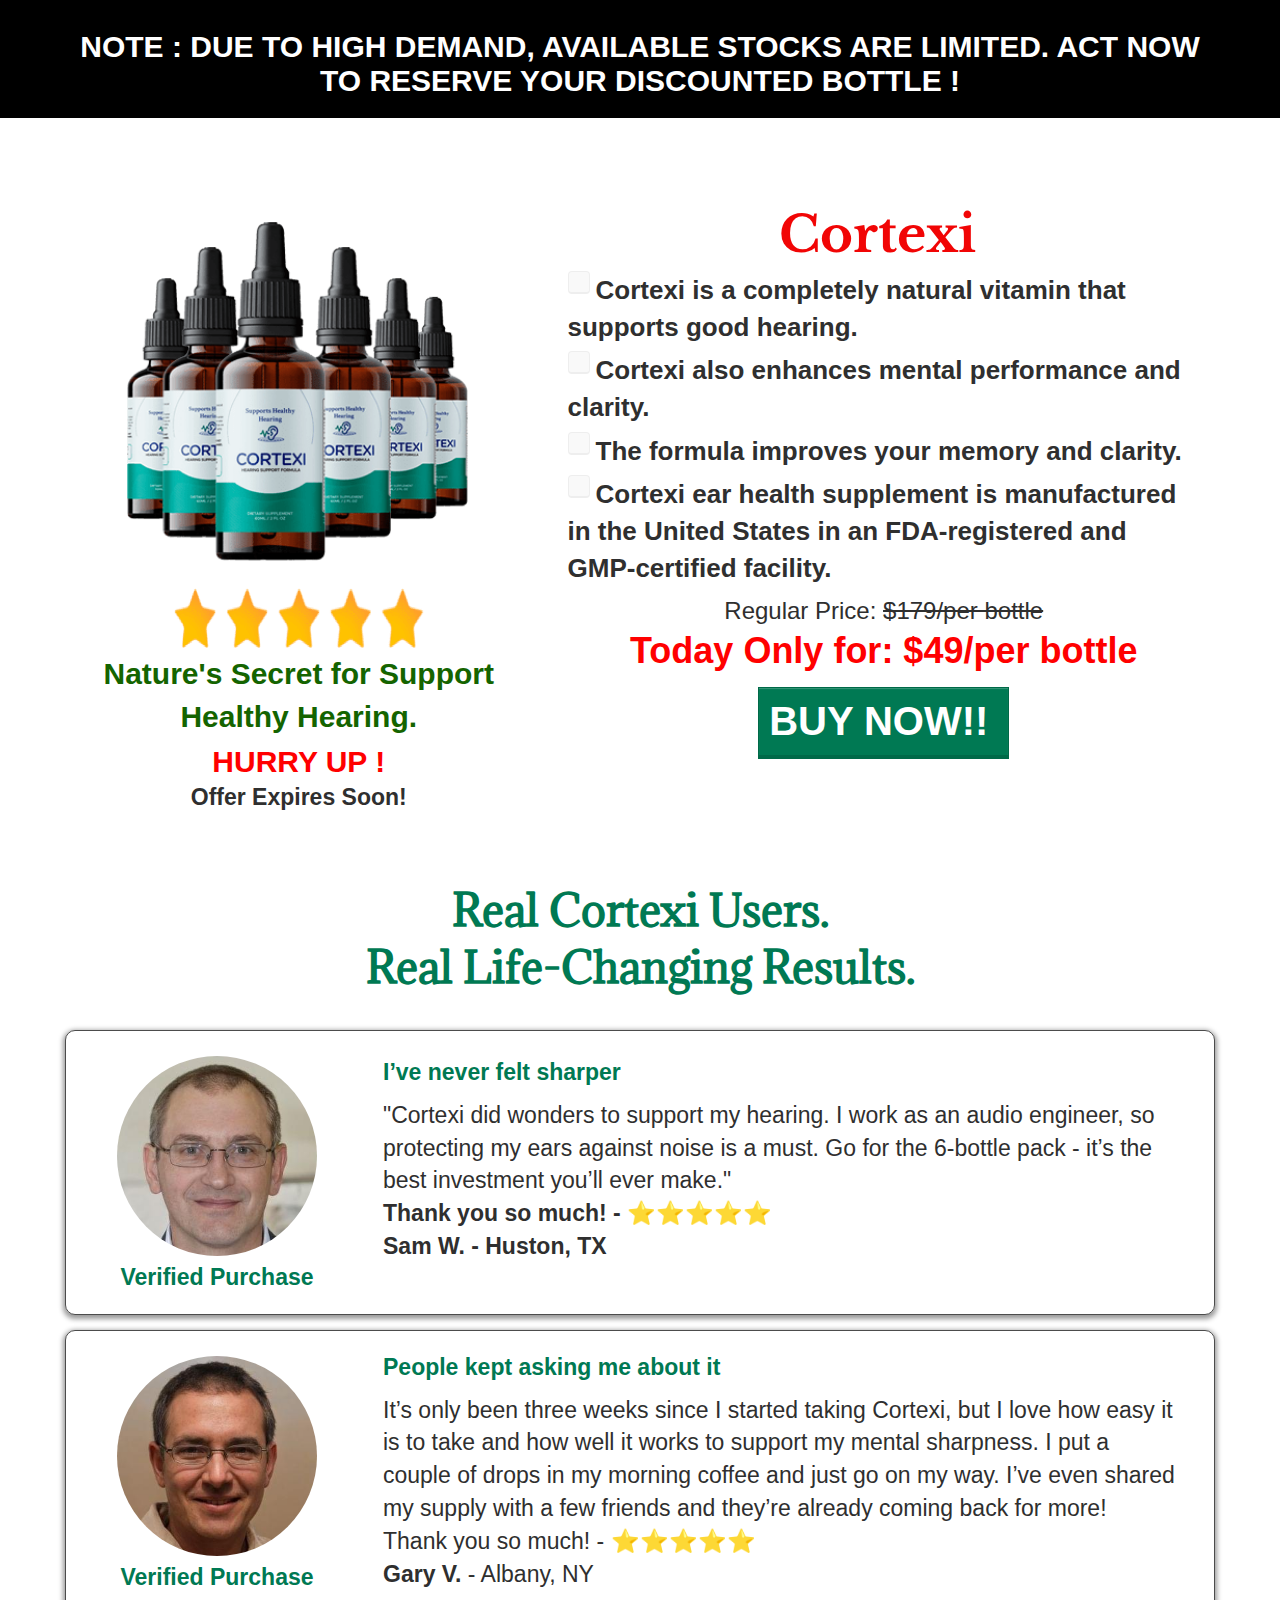
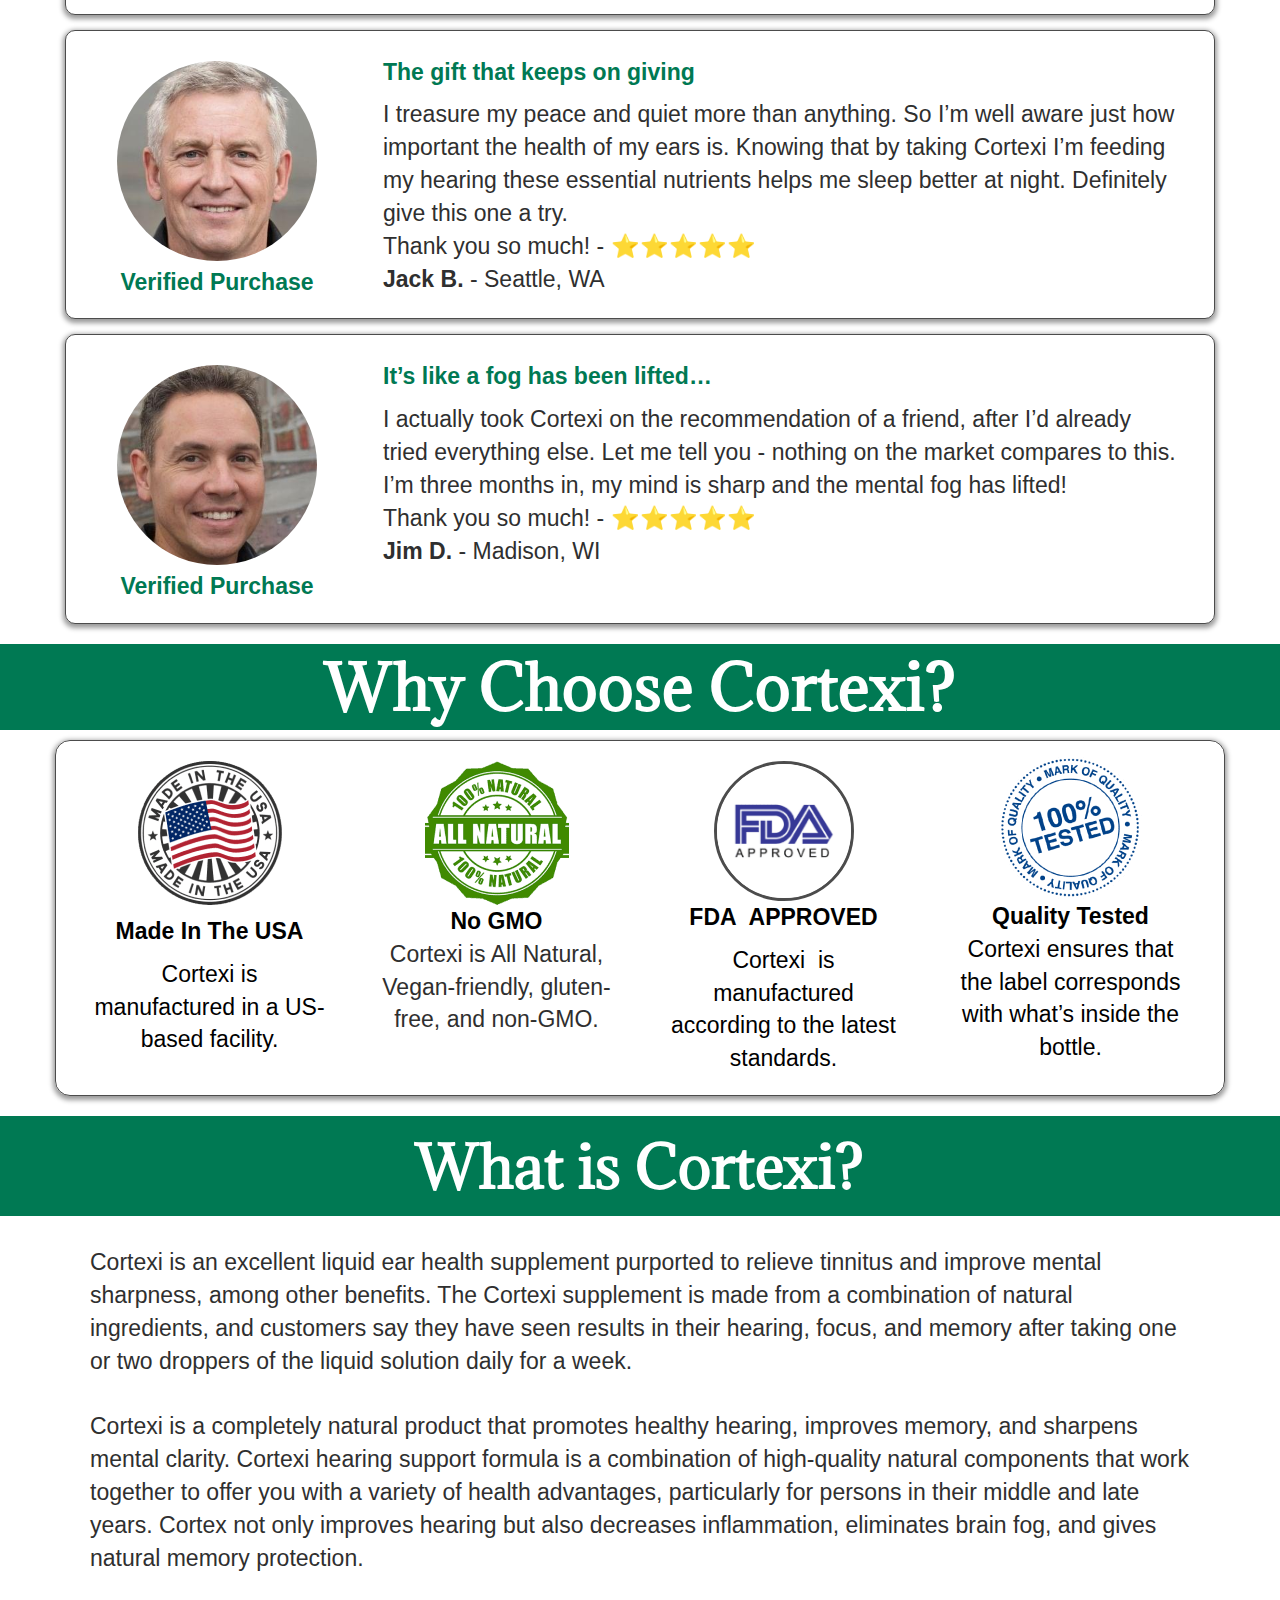
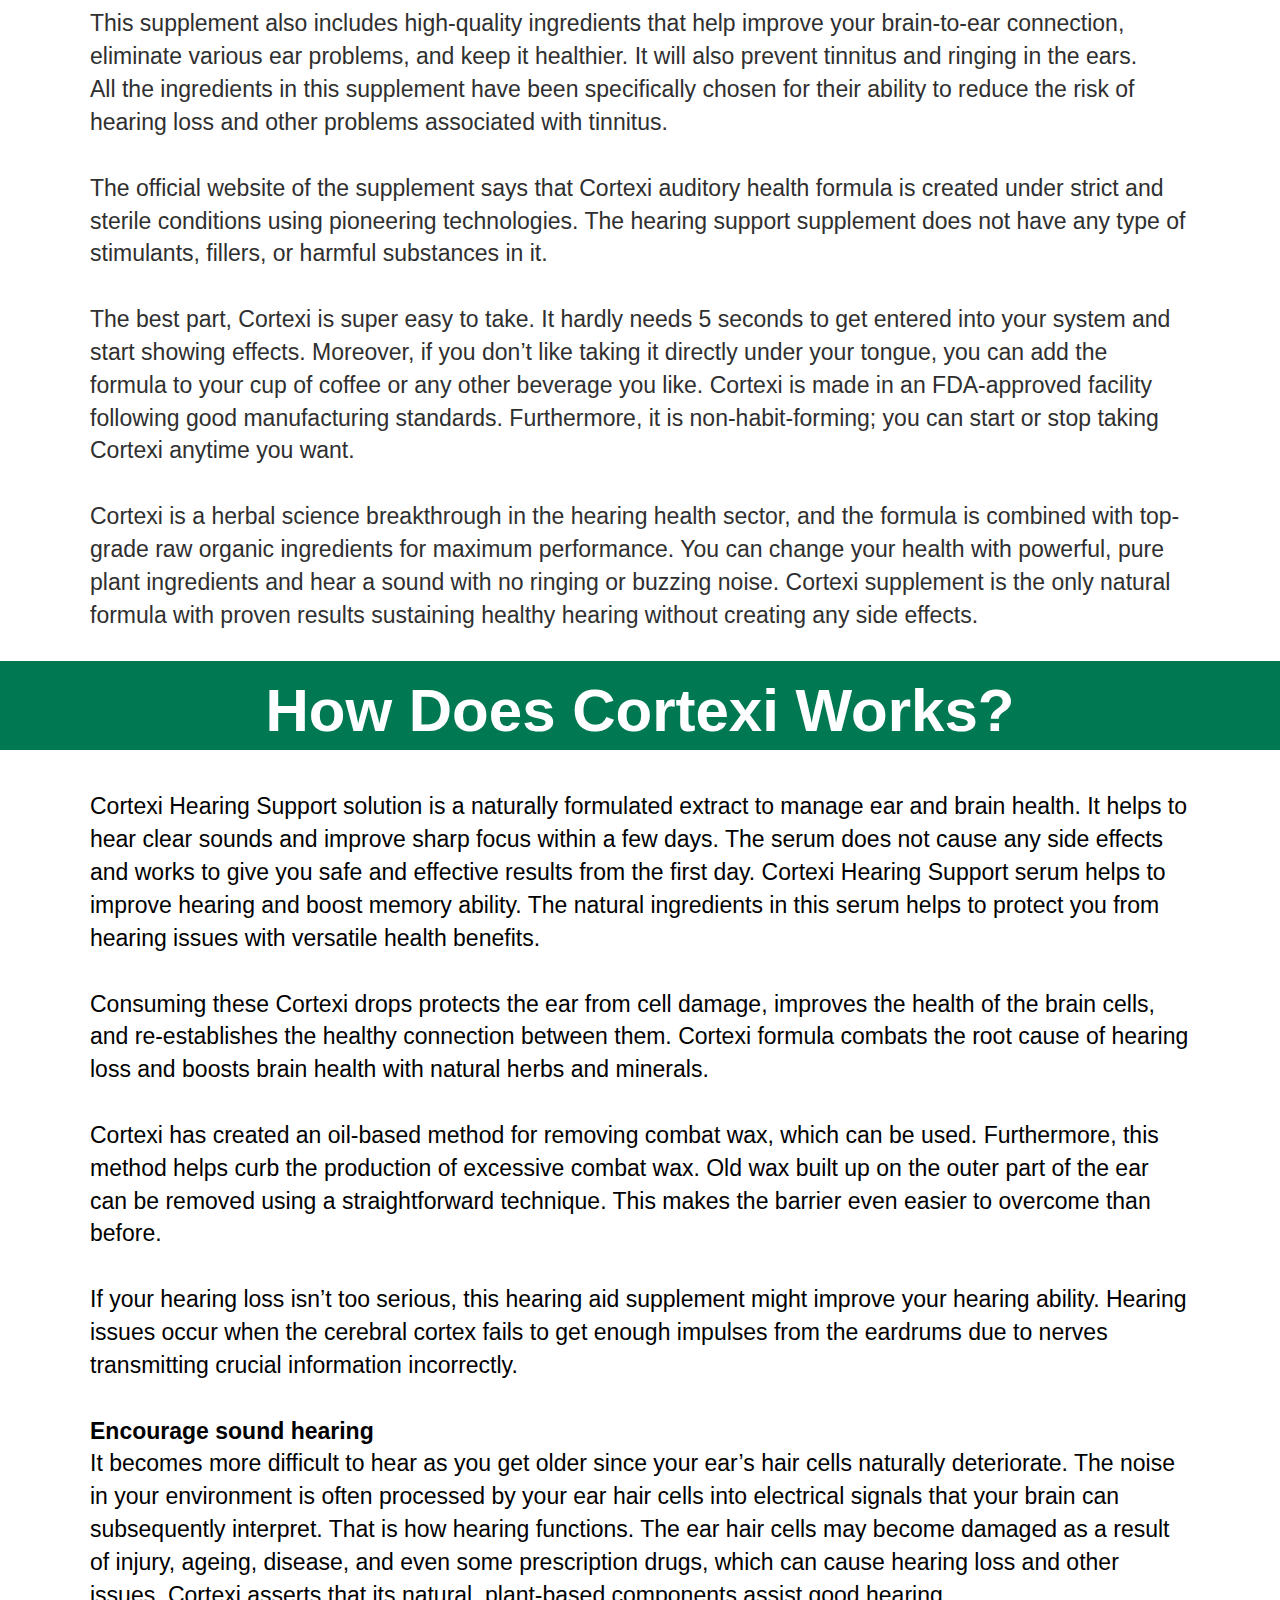
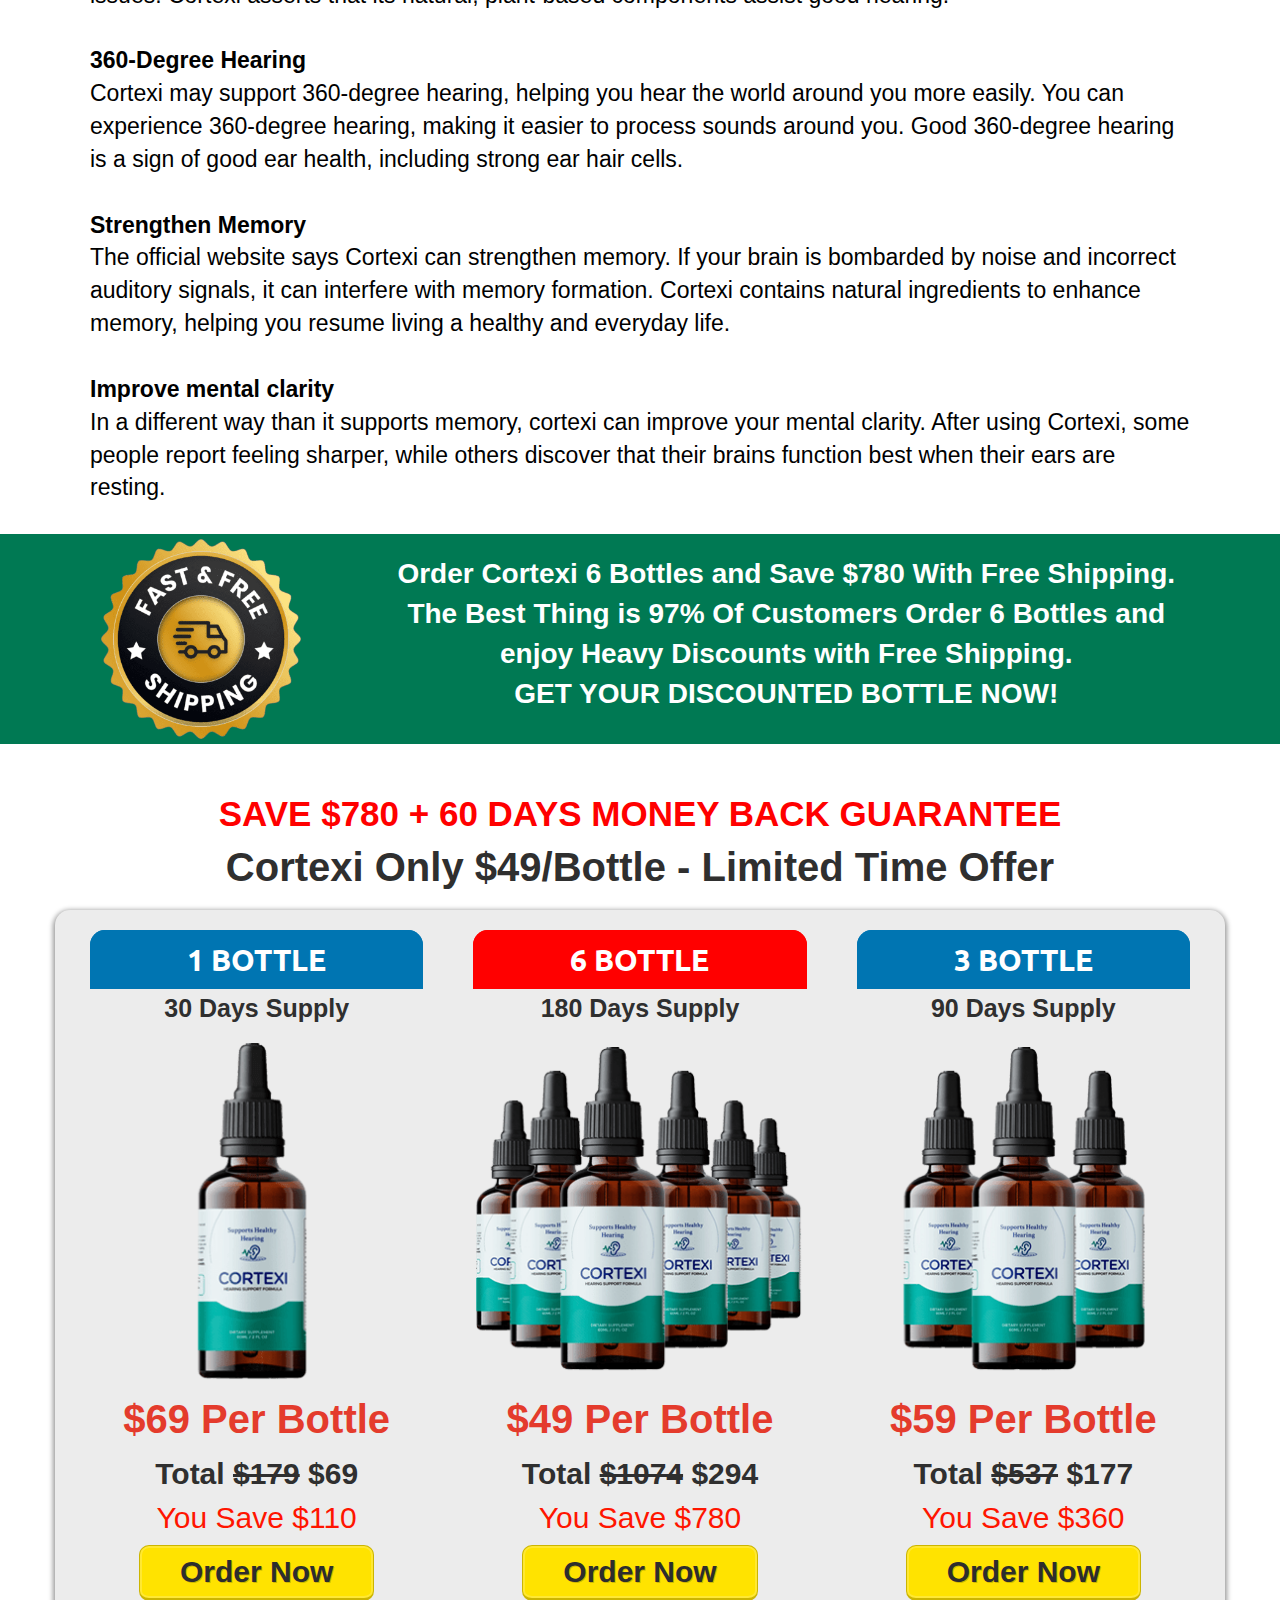
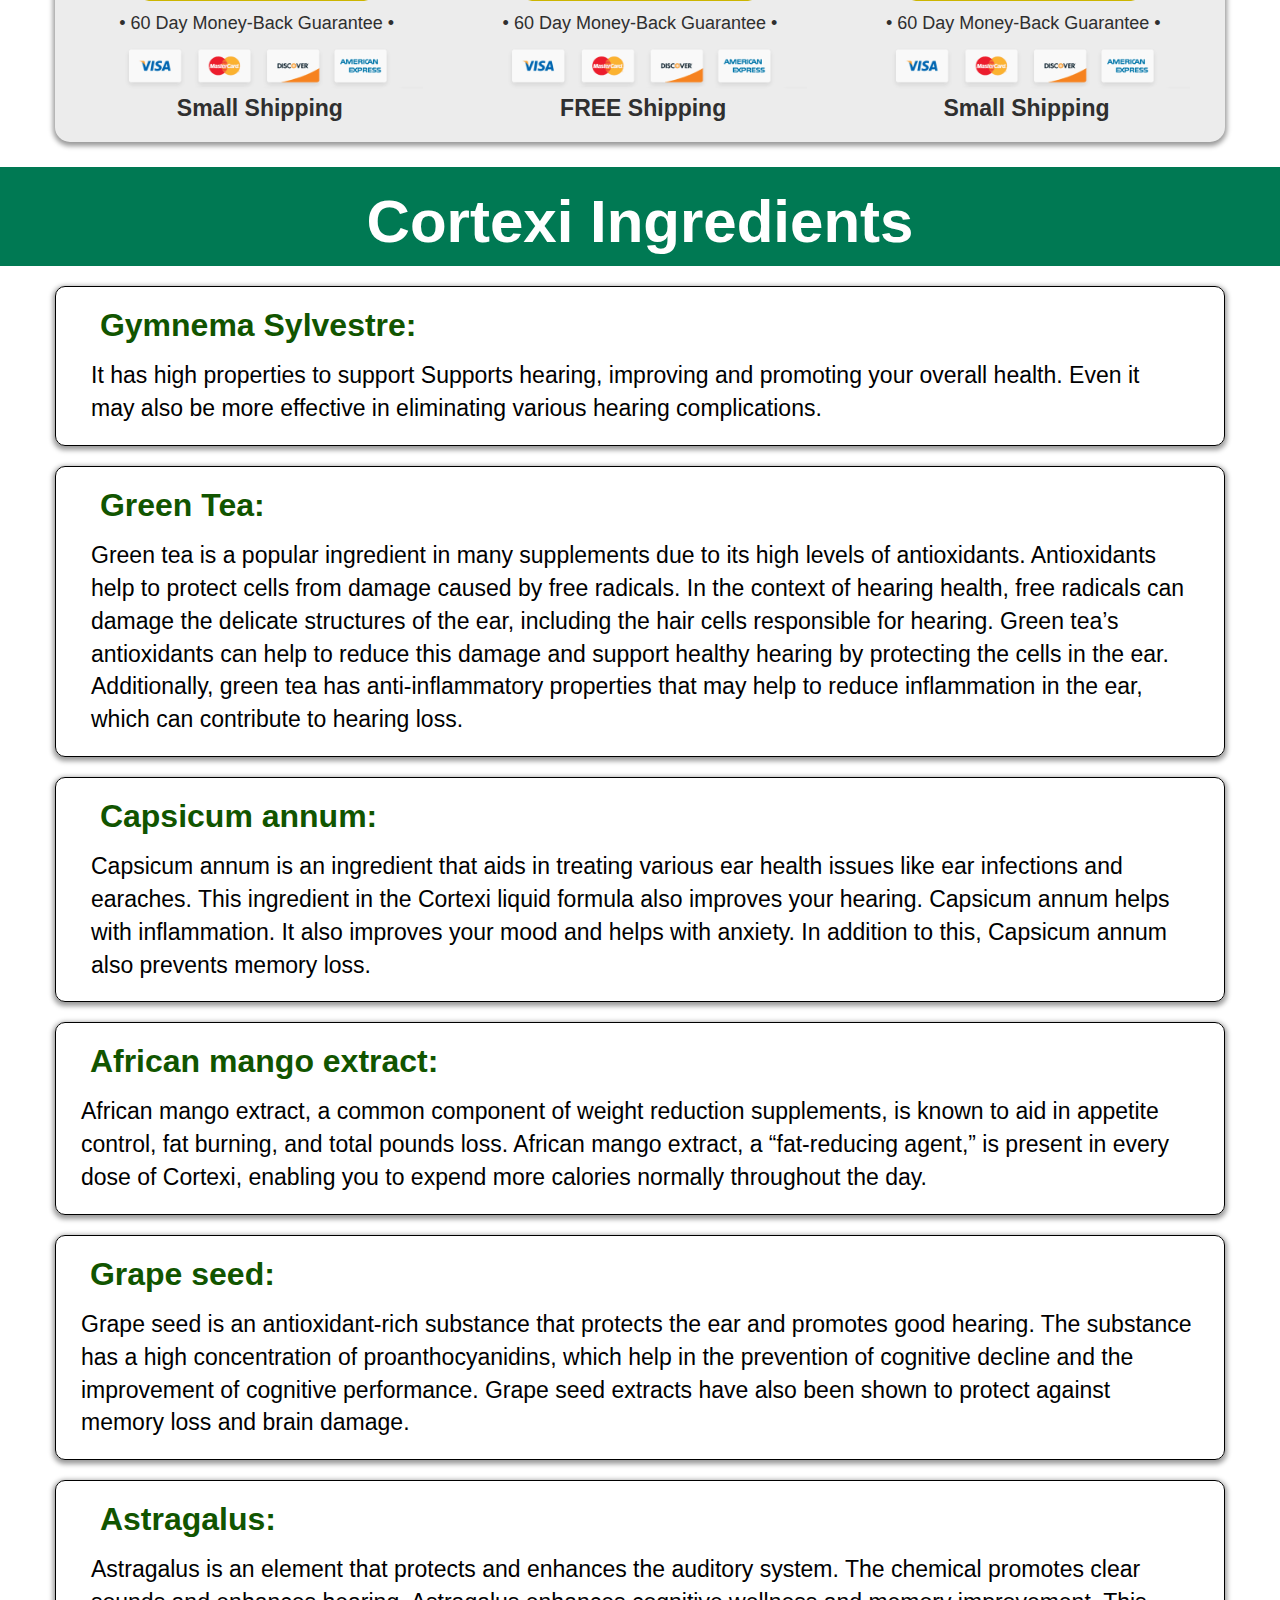
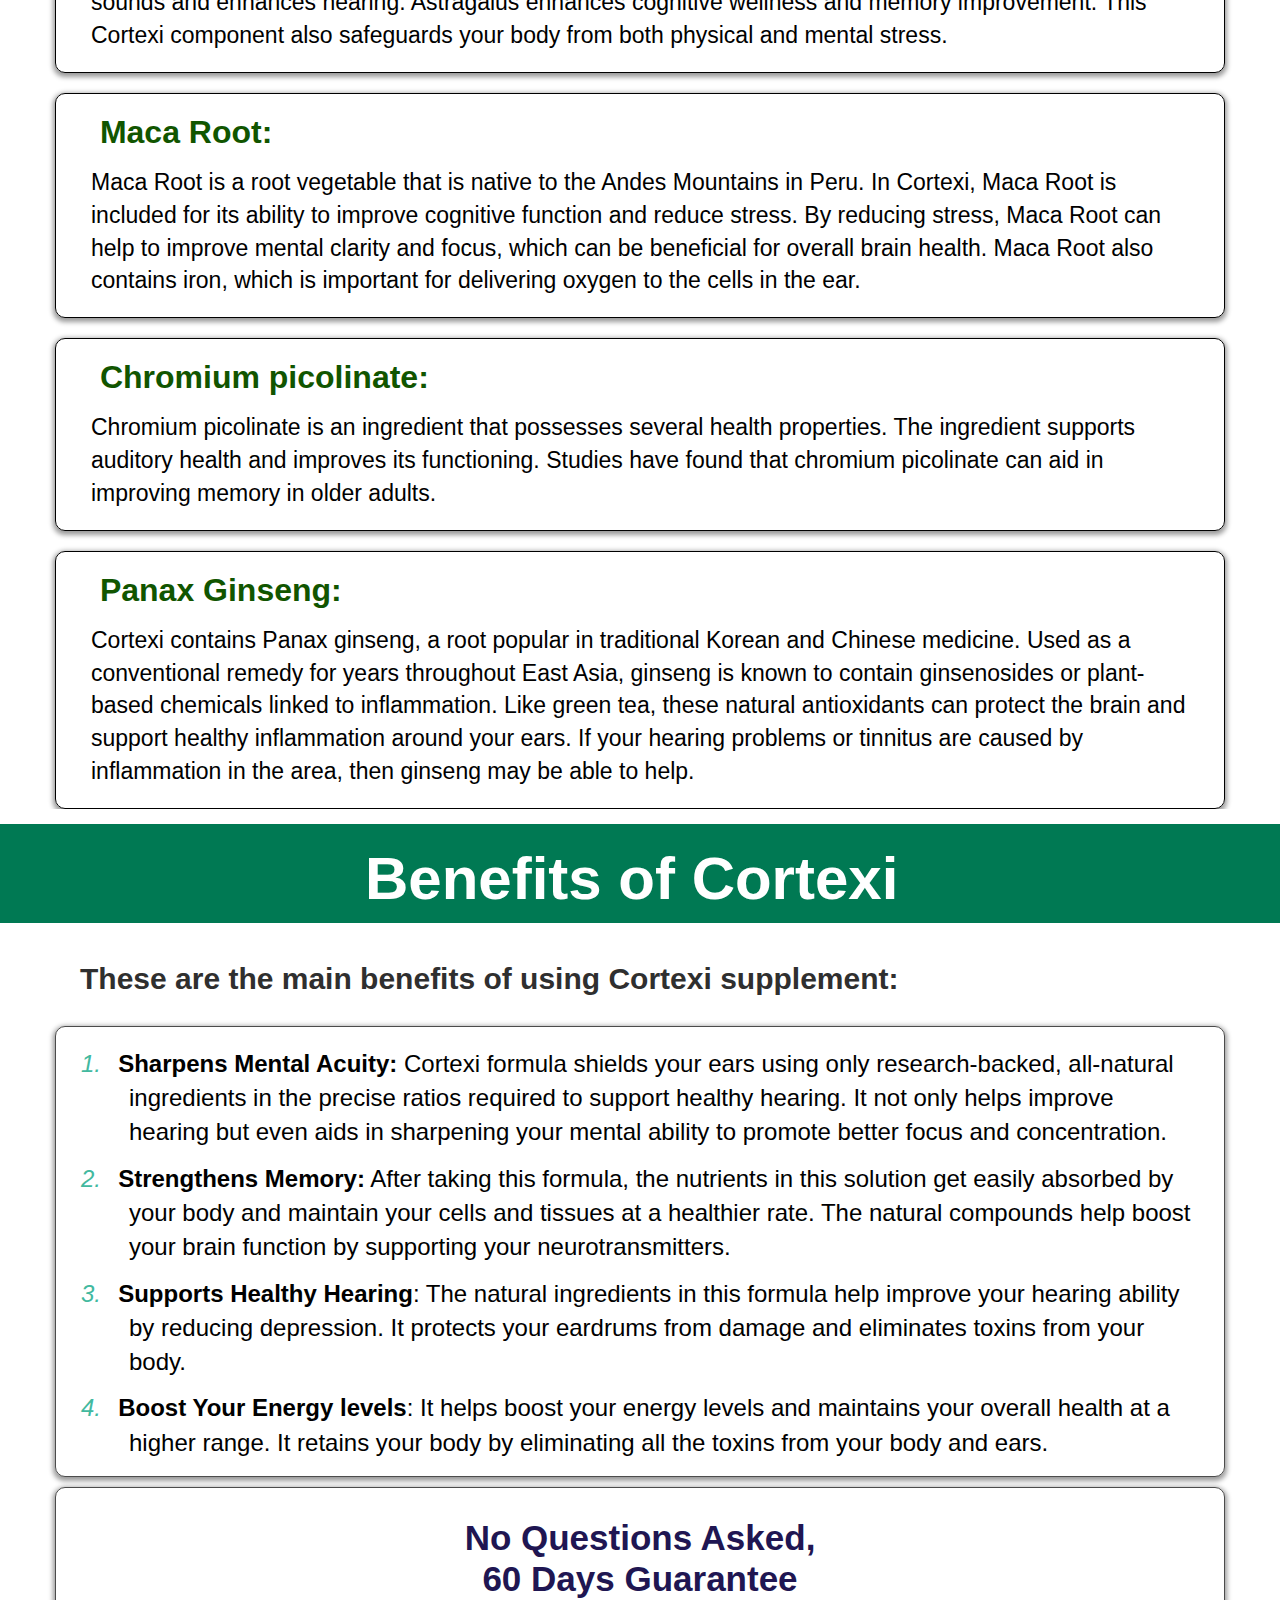
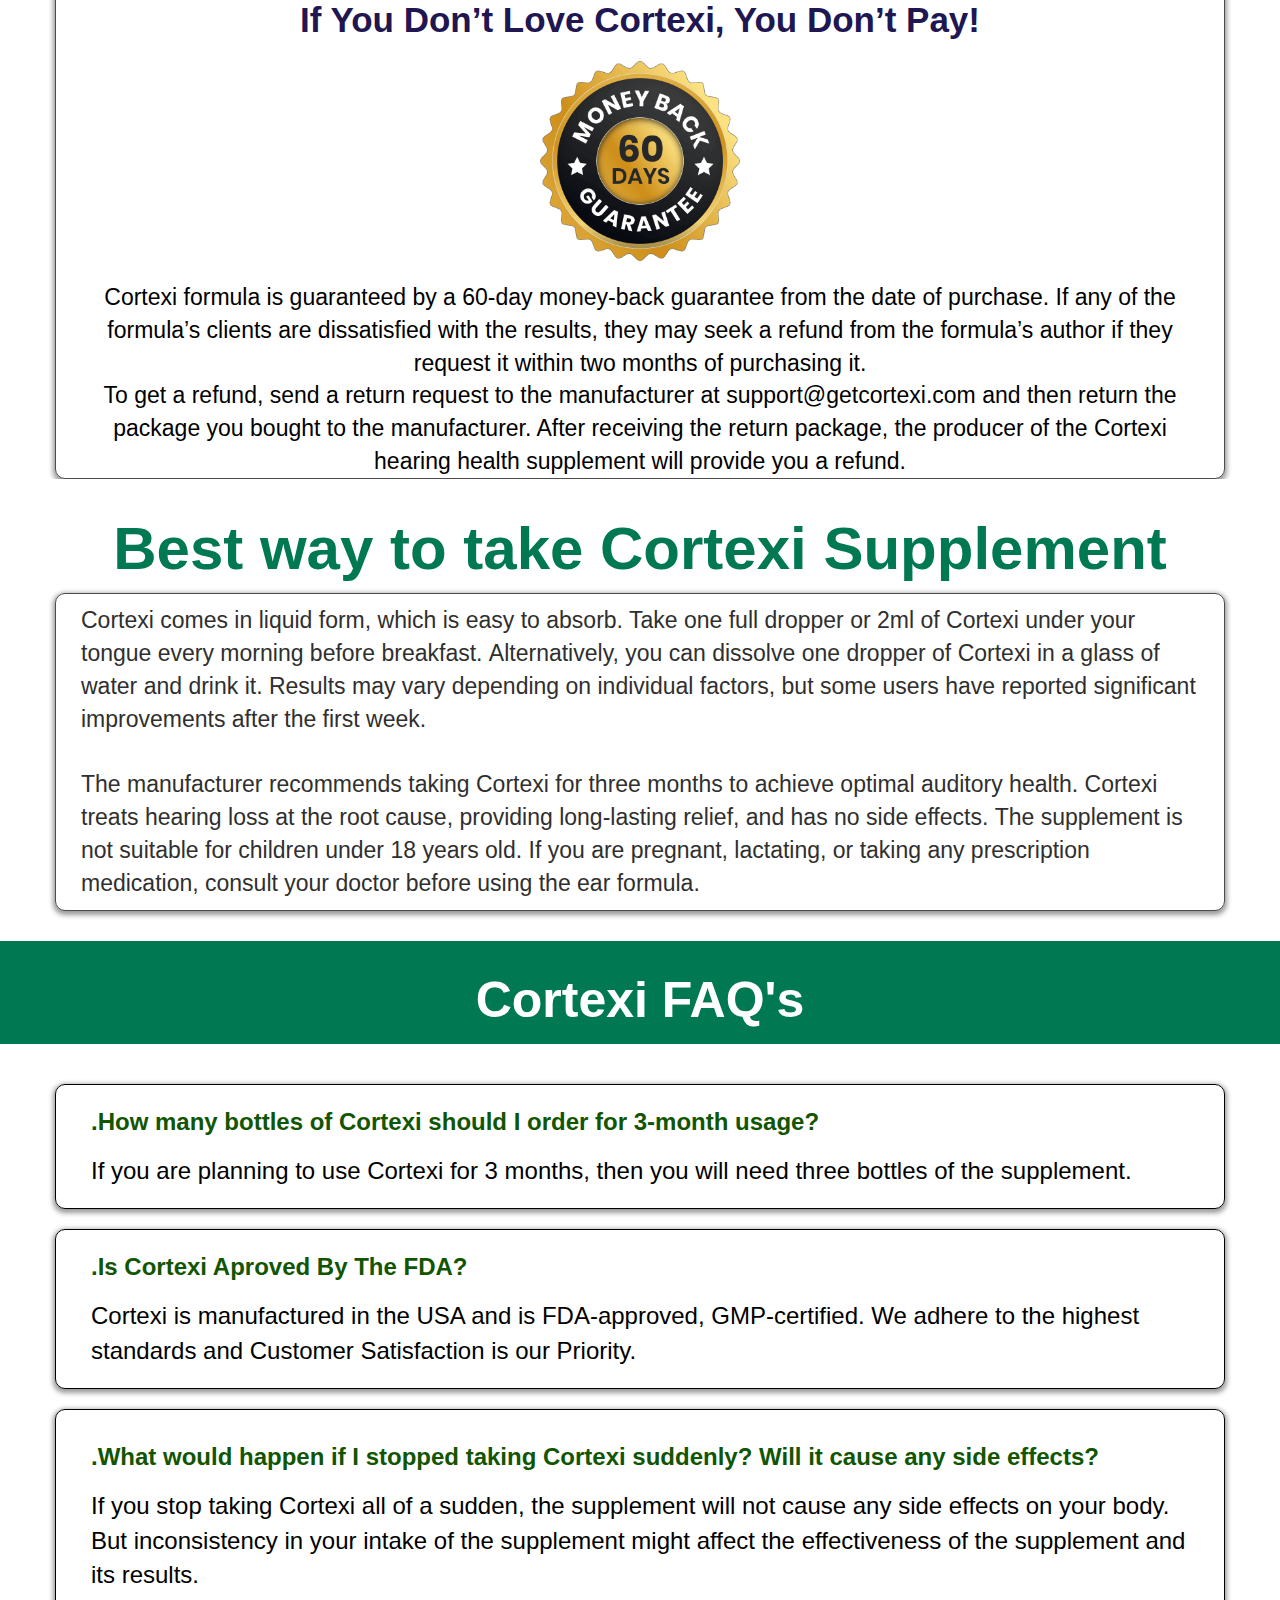
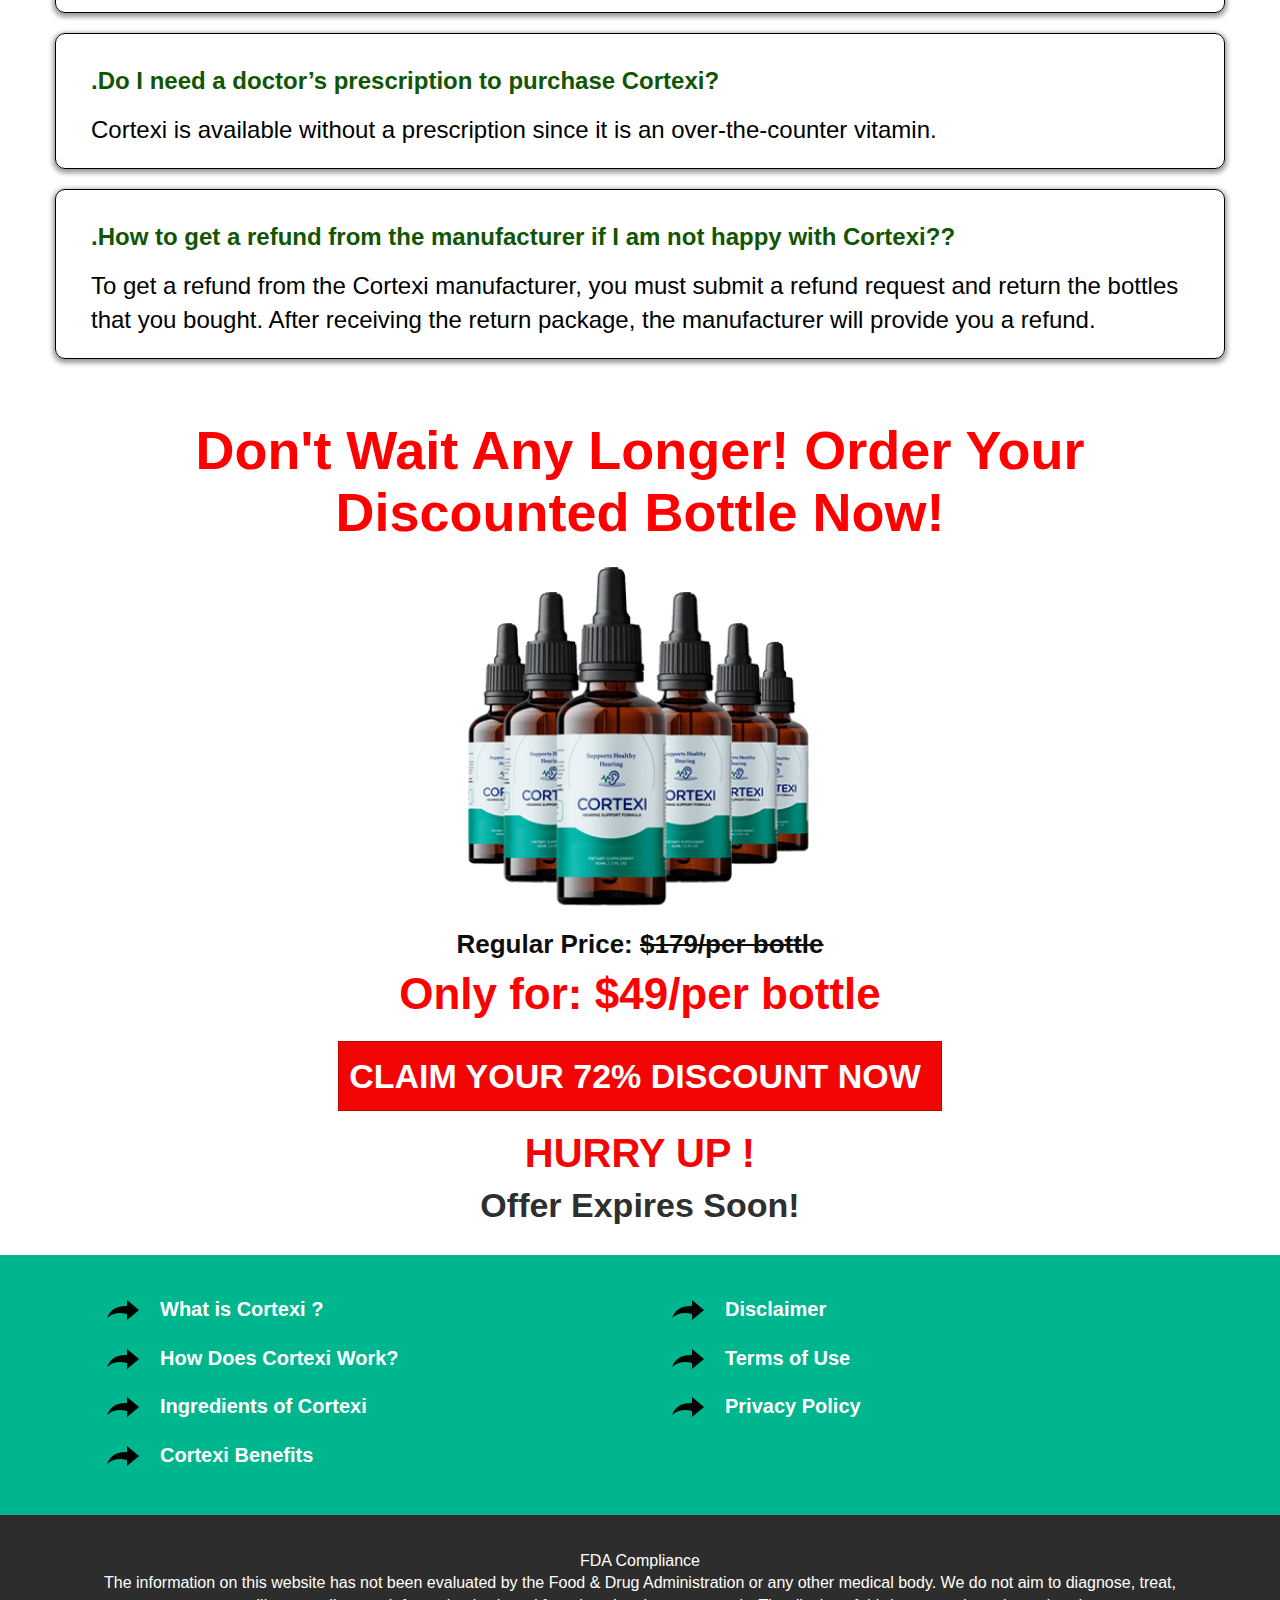
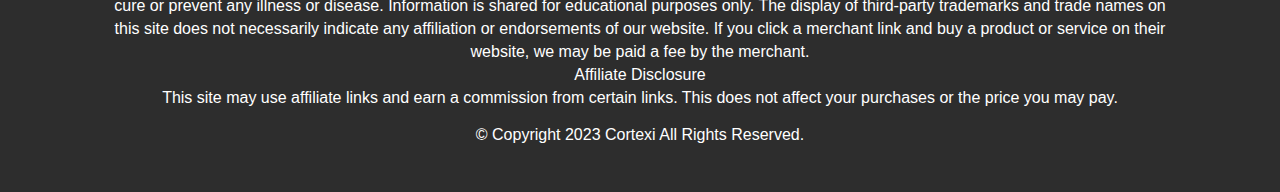
==== index.html @ 7a7dff69 "sum" ====
<!DOCTYPE html>
<html lang="en"
  class="clickfunnels-com bgCover wf-proximanova-i4-active wf-proximanova-i7-active wf-proximanova-n4-active wf-proximanova-n7-active wf-active wf-proximanova-i3-active wf-proximanova-n3-active wf-proximanovasoft-n4-active wf-proximanovasoft-n7-active wf-proximasoft-n4-active wf-proximasoft-i4-active wf-proximasoft-i6-active wf-proximasoft-n6-active wf-proximasoft-i7-active wf-proximasoft-n7-active "
  style="overflow: initial; background-color: rgb(255, 255, 255);">

<meta http-equiv="content-type" content="text/html;charset=utf-8" /><!-- /Added by M. ke100 -->

<head data-next-url data-this-url="index.html">
  <meta charset="UTF-8">
  <script
    type="text/javascript">window.NREUM || (NREUM = {}); NREUM.info = { "beacon": "bam.nr-data.net", "errorBeacon": "bam.nr-data.net", "licenseKey": "NRJS-14b9fc0143e6570151a", "applicationID": "545462463", "transactionName": "IgpZQUBdWF8DFEsXEQQXR1RVV0ccFgcDBxFOFUJXXltHWwMC", "queueTime": 0, "applicationTime": 480, "agent": "" }</script>
  <script
    type="text/javascript">(window.NREUM || (NREUM = {})).init = { privacy: { cookies_enabled: true }, ajax: { deny_list: ["bam.nr-data.net"] }, distributed_tracing: { enabled: true } }; (window.NREUM || (NREUM = {})).loader_config = { agentID: "601403195", accountID: "4005870", trustKey: "2882645", xpid: "UAYHVF5UCBAFUFRWAQMDUFc=", licenseKey: "NRJS-14b9fc0143e6570151a", applicationID: "545462463" };;/*! For license information please see nr-loader-spa-1.238.0.min.js.LICENSE.txt */
      (() => { "use strict"; var e, t, r = { 5763: (e, t, r) => { r.d(t, { P_: () => f, Mt: () => p, C5: () => s, DL: () => v, OP: () => T, lF: () => D, Yu: () => y, Dg: () => h, CX: () => c, GE: () => b, sU: () => _ }); var n = r(8632), i = r(9567); const o = { beacon: n.ce.beacon, errorBeacon: n.ce.errorBeacon, licenseKey: void 0, applicationID: void 0, sa: void 0, queueTime: void 0, applicationTime: void 0, ttGuid: void 0, user: void 0, account: void 0, product: void 0, extra: void 0, jsAttributes: {}, userAttributes: void 0, atts: void 0, transactionName: void 0, tNamePlain: void 0 }, a = {}; function s(e) { if (!e) throw new Error("All info objects require an agent identifier!"); if (!a[e]) throw new Error("Info for ".concat(e, " was never set")); return a[e] } function c(e, t) { if (!e) throw new Error("All info objects require an agent identifier!"); a[e] = (0, i.D)(t, o), (0, n.Qy)(e, a[e], "info") } var u = r(7056); const d = () => { const e = { blockSelector: "[data-nr-block]", maskInputOptions: { password: !0 } }; return { allow_bfcache: !0, privacy: { cookies_enabled: !0 }, ajax: { deny_list: void 0, block_internal: !0, enabled: !0, harvestTimeSeconds: 10 }, distributed_tracing: { enabled: void 0, exclude_newrelic_header: void 0, cors_use_newrelic_header: void 0, cors_use_tracecontext_headers: void 0, allowed_origins: void 0 }, session: { domain: void 0, expiresMs: u.oD, inactiveMs: u.Hb }, ssl: void 0, obfuscate: void 0, jserrors: { enabled: !0, harvestTimeSeconds: 10 }, metrics: { enabled: !0 }, page_action: { enabled: !0, harvestTimeSeconds: 30 }, page_view_event: { enabled: !0 }, page_view_timing: { enabled: !0, harvestTimeSeconds: 30, long_task: !1 }, session_trace: { enabled: !0, harvestTimeSeconds: 10 }, harvest: { tooManyRequestsDelay: 60 }, session_replay: { enabled: !1, harvestTimeSeconds: 60, sampleRate: .1, errorSampleRate: .1, maskTextSelector: "*", maskAllInputs: !0, get blockClass() { return "nr-block" }, get ignoreClass() { return "nr-ignore" }, get maskTextClass() { return "nr-mask" }, get blockSelector() { return e.blockSelector }, set blockSelector(t) { e.blockSelector += ",".concat(t) }, get maskInputOptions() { return e.maskInputOptions }, set maskInputOptions(t) { e.maskInputOptions = { ...t, password: !0 } } }, spa: { enabled: !0, harvestTimeSeconds: 10 } } }, l = {}; function f(e) { if (!e) throw new Error("All configuration objects require an agent identifier!"); if (!l[e]) throw new Error("Configuration for ".concat(e, " was never set")); return l[e] } function h(e, t) { if (!e) throw new Error("All configuration objects require an agent identifier!"); l[e] = (0, i.D)(t, d()), (0, n.Qy)(e, l[e], "config") } function p(e, t) { if (!e) throw new Error("All configuration objects require an agent identifier!"); var r = f(e); if (r) { for (var n = t.split("."), i = 0; i < n.length - 1; i++)if ("object" != typeof (r = r[n[i]])) return; r = r[n[n.length - 1]] } return r } const g = { accountID: void 0, trustKey: void 0, agentID: void 0, licenseKey: void 0, applicationID: void 0, xpid: void 0 }, m = {}; function v(e) { if (!e) throw new Error("All loader-config objects require an agent identifier!"); if (!m[e]) throw new Error("LoaderConfig for ".concat(e, " was never set")); return m[e] } function b(e, t) { if (!e) throw new Error("All loader-config objects require an agent identifier!"); m[e] = (0, i.D)(t, g), (0, n.Qy)(e, m[e], "loader_config") } const y = (0, n.mF)().o; var w = r(385), A = r(6818); const x = { buildEnv: A.Re, bytesSent: {}, queryBytesSent: {}, customTransaction: void 0, disabled: !1, distMethod: A.gF, isolatedBacklog: !1, loaderType: void 0, maxBytes: 3e4, offset: Math.floor(w._A?.performance?.timeOrigin || w._A?.performance?.timing?.navigationStart || Date.now()), onerror: void 0, origin: "" + w._A.location, ptid: void 0, releaseIds: {}, session: void 0, xhrWrappable: "function" == typeof w._A.XMLHttpRequest?.prototype?.addEventListener, version: A.q4, denyList: void 0 }, E = {}; function T(e) { if (!e) throw new Error("All runtime objects require an agent identifier!"); if (!E[e]) throw new Error("Runtime for ".concat(e, " was never set")); return E[e] } function _(e, t) { if (!e) throw new Error("All runtime objects require an agent identifier!"); E[e] = (0, i.D)(t, x), (0, n.Qy)(e, E[e], "runtime") } function D(e) { return function (e) { try { const t = s(e); return !!t.licenseKey && !!t.errorBeacon && !!t.applicationID } catch (e) { return !1 } }(e) } }, 9567: (e, t, r) => { r.d(t, { D: () => i }); var n = r(50); function i(e, t) { try { if (!e || "object" != typeof e) return (0, n.Z)("Setting a Configurable requires an object as input"); if (!t || "object" != typeof t) return (0, n.Z)("Setting a Configurable requires a model to set its initial properties"); const r = Object.create(Object.getPrototypeOf(t), Object.getOwnPropertyDescriptors(t)), o = 0 === Object.keys(r).length ? e : r; for (let a in o) if (void 0 !== e[a]) try { "object" == typeof e[a] && "object" == typeof t[a] ? r[a] = i(e[a], t[a]) : r[a] = e[a] } catch (e) { (0, n.Z)("An error occurred while setting a property of a Configurable", e) } return r } catch (e) { (0, n.Z)("An error occured while setting a Configurable", e) } } }, 6818: (e, t, r) => { r.d(t, { Re: () => i, gF: () => o, q4: () => n }); const n = "1.238.0", i = "PROD", o = "CDN" }, 385: (e, t, r) => { r.d(t, { FN: () => a, IF: () => u, Nk: () => l, Tt: () => s, _A: () => o, il: () => n, pL: () => c, v6: () => i, w1: () => d }); const n = "undefined" != typeof window && !!window.document, i = "undefined" != typeof WorkerGlobalScope && ("undefined" != typeof self && self instanceof WorkerGlobalScope && self.navigator instanceof WorkerNavigator || "undefined" != typeof globalThis && globalThis instanceof WorkerGlobalScope && globalThis.navigator instanceof WorkerNavigator), o = n ? window : "undefined" != typeof WorkerGlobalScope && ("undefined" != typeof self && self instanceof WorkerGlobalScope && self || "undefined" != typeof globalThis && globalThis instanceof WorkerGlobalScope && globalThis), a = "" + o?.location, s = /iPad|iPhone|iPod/.test(navigator.userAgent), c = s && "undefined" == typeof SharedWorker, u = (() => { const e = navigator.userAgent.match(/Firefox[/\s](\d+\.\d+)/); return Array.isArray(e) && e.length >= 2 ? +e[1] : 0 })(), d = Boolean(n && window.document.documentMode), l = !!navigator.sendBeacon }, 1117: (e, t, r) => { r.d(t, { w: () => o }); var n = r(50); const i = { agentIdentifier: "", ee: void 0 }; class o { constructor(e) { try { if ("object" != typeof e) return (0, n.Z)("shared context requires an object as input"); this.sharedContext = {}, Object.assign(this.sharedContext, i), Object.entries(e).forEach((e => { let [t, r] = e; Object.keys(i).includes(t) && (this.sharedContext[t] = r) })) } catch (e) { (0, n.Z)("An error occured while setting SharedContext", e) } } } }, 8e3: (e, t, r) => { r.d(t, { L: () => d, R: () => c }); var n = r(8325), i = r(1284), o = r(4322), a = r(3325); const s = {}; function c(e, t) { const r = { staged: !1, priority: a.p[t] || 0 }; u(e), s[e].get(t) || s[e].set(t, r) } function u(e) { e && (s[e] || (s[e] = new Map)) } function d() { let e = arguments.length > 0 && void 0 !== arguments[0] ? arguments[0] : "", t = arguments.length > 1 && void 0 !== arguments[1] ? arguments[1] : "feature"; if (u(e), !e || !s[e].get(t)) return a(t); s[e].get(t).staged = !0; const r = [...s[e]]; function a(t) { const r = e ? n.ee.get(e) : n.ee, a = o.X.handlers; if (r.backlog && a) { var s = r.backlog[t], c = a[t]; if (c) { for (var u = 0; s && u < s.length; ++u)l(s[u], c); (0, i.D)(c, (function (e, t) { (0, i.D)(t, (function (t, r) { r[0].on(e, r[1]) })) })) } delete a[t], r.backlog[t] = null, r.emit("drain-" + t, []) } } r.every((e => { let [t, r] = e; return r.staged })) && (r.sort(((e, t) => e[1].priority - t[1].priority)), r.forEach((e => { let [t] = e; a(t) }))) } function l(e, t) { var r = e[1]; (0, i.D)(t[r], (function (t, r) { var n = e[0]; if (r[0] === n) { var i = r[1], o = e[3], a = e[2]; i.apply(o, a) } })) } }, 8325: (e, t, r) => { r.d(t, { A: () => c, ee: () => u }); var n = r(8632), i = r(2210), o = r(5763); class a { constructor(e) { this.contextId = e } } var s = r(3117); const c = "nr@context:".concat(s.a), u = function e(t, r) { var n = {}, s = {}, d = {}, f = !1; try { f = 16 === r.length && (0, o.OP)(r).isolatedBacklog } catch (e) { } var h = { on: g, addEventListener: g, removeEventListener: function (e, t) { var r = n[e]; if (!r) return; for (var i = 0; i < r.length; i++)r[i] === t && r.splice(i, 1) }, emit: function (e, r, n, i, o) { !1 !== o && (o = !0); if (u.aborted && !i) return; t && o && t.emit(e, r, n); for (var a = p(n), c = m(e), d = c.length, l = 0; l < d; l++)c[l].apply(a, r); var f = b()[s[e]]; f && f.push([h, e, r, a]); return a }, get: v, listeners: m, context: p, buffer: function (e, t) { const r = b(); if (t = t || "feature", h.aborted) return; Object.entries(e || {}).forEach((e => { let [n, i] = e; s[i] = t, t in r || (r[t] = []) })) }, abort: l, aborted: !1, isBuffering: function (e) { return !!b()[s[e]] }, debugId: r, backlog: f ? {} : t && "object" == typeof t.backlog ? t.backlog : {} }; return h; function p(e) { return e && e instanceof a ? e : e ? (0, i.X)(e, c, (() => new a(c))) : new a(c) } function g(e, t) { n[e] = m(e).concat(t) } function m(e) { return n[e] || [] } function v(t) { return d[t] = d[t] || e(h, t) } function b() { return h.backlog } }(void 0, "globalEE"), d = (0, n.fP)(); function l() { u.aborted = !0, u.backlog = {} } d.ee || (d.ee = u) }, 5546: (e, t, r) => { r.d(t, { E: () => n, p: () => i }); var n = r(8325).ee.get("handle"); function i(e, t, r, i, o) { o ? (o.buffer([e], i), o.emit(e, t, r)) : (n.buffer([e], i), n.emit(e, t, r)) } }, 4322: (e, t, r) => { r.d(t, { X: () => o }); var n = r(5546); o.on = a; var i = o.handlers = {}; function o(e, t, r, o) { a(o || n.E, i, e, t, r) } function a(e, t, r, i, o) { o || (o = "feature"), e || (e = n.E); var a = t[o] = t[o] || {}; (a[r] = a[r] || []).push([e, i]) } }, 3239: (e, t, r) => { r.d(t, { bP: () => s, iz: () => c, m$: () => a }); var n = r(385); let i = !1, o = !1; try { const e = { get passive() { return i = !0, !1 }, get signal() { return o = !0, !1 } }; n._A.addEventListener("test", null, e), n._A.removeEventListener("test", null, e) } catch (e) { } function a(e, t) { return i || o ? { capture: !!e, passive: i, signal: t } : !!e } function s(e, t) { let r = arguments.length > 2 && void 0 !== arguments[2] && arguments[2], n = arguments.length > 3 ? arguments[3] : void 0; window.addEventListener(e, t, a(r, n)) } function c(e, t) { let r = arguments.length > 2 && void 0 !== arguments[2] && arguments[2], n = arguments.length > 3 ? arguments[3] : void 0; document.addEventListener(e, t, a(r, n)) } }, 3117: (e, t, r) => { r.d(t, { a: () => n }); const n = (0, r(4402).Rl)() }, 4402: (e, t, r) => { r.d(t, { Ht: () => u, M: () => c, Rl: () => a, ky: () => s }); var n = r(385); const i = "xxxxxxxx-xxxx-4xxx-yxxx-xxxxxxxxxxxx"; function o(e, t) { return e ? 15 & e[t] : 16 * Math.random() | 0 } function a() { const e = n._A?.crypto || n._A?.msCrypto; let t, r = 0; return e && e.getRandomValues && (t = e.getRandomValues(new Uint8Array(31))), i.split("").map((e => "x" === e ? o(t, ++r).toString(16) : "y" === e ? (3 & o() | 8).toString(16) : e)).join("") } function s(e) { const t = n._A?.crypto || n._A?.msCrypto; let r, i = 0; t && t.getRandomValues && (r = t.getRandomValues(new Uint8Array(31))); const a = []; for (var s = 0; s < e; s++)a.push(o(r, ++i).toString(16)); return a.join("") } function c() { return s(16) } function u() { return s(32) } }, 7056: (e, t, r) => { r.d(t, { Bq: () => n, Hb: () => o, oD: () => i }); const n = "NRBA", i = 144e5, o = 18e5 }, 7894: (e, t, r) => { function n() { return Math.round(performance.now()) } r.d(t, { z: () => n }) }, 7243: (e, t, r) => { r.d(t, { e: () => o }); var n = r(385), i = {}; function o(e) { if (e in i) return i[e]; if (0 === (e || "").indexOf("data:")) return { protocol: "data" }; let t; var r = n._A?.location, o = {}; if (n.il) t = document.createElement("a"), t.href = e; else try { t = new URL(e % 2cr.html) } catch (e) { return o } o.port = t.port; var a = t.href.split("://"); !o.port && a[1] && (o.port = a[1].split("index.html")[0].split("@").pop().split(":")[1]), o.port && "0" !== o.port || (o.port = "https" === a[0] ? "443" : "80"), o.hostname = t.hostname || r.hostname, o.pathname = t.pathname, o.protocol = a[0], "/" !== o.pathname.charAt(0) && (o.pathname = "/" + o.pathname); var s = !t.protocol || ":" === t.protocol || t.protocol === r.protocol, c = t.hostname === r.hostname && t.port === r.port; return o.sameOrigin = s && (!t.hostname || c), "/" === o.pathname && (i[e] = o), o } }, 50: (e, t, r) => { function n(e, t) { "function" == typeof console.warn && (console.warn("New Relic: ".concat(e)), t && console.warn(t)) } r.d(t, { Z: () => n }) }, 2587: (e, t, r) => { r.d(t, { N: () => c, T: () => u }); var n = r(8325), i = r(5546), o = r(8e3), a = r(3325); const s = { stn: [a.D.sessionTrace], err: [a.D.jserrors, a.D.metrics], ins: [a.D.pageAction], spa: [a.D.spa], sr: [a.D.sessionReplay, a.D.sessionTrace] }; function c(e, t) { const r = n.ee.get(t); e && "object" == typeof e && (Object.entries(e).forEach((e => { let [t, n] = e; void 0 === u[t] && (s[t] ? s[t].forEach((e => { n ? (0, i.p)("feat-" + t, [], void 0, e, r) : (0, i.p)("block-" + t, [], void 0, e, r), (0, i.p)("rumresp-" + t, [Boolean(n)], void 0, e, r) })) : n && (0, i.p)("feat-" + t, [], void 0, void 0, r), u[t] = Boolean(n)) })), Object.keys(s).forEach((e => { void 0 === u[e] && (s[e]?.forEach((t => (0, i.p)("rumresp-" + e, [!1], void 0, t, r))), u[e] = !1) })), (0, o.L)(t, a.D.pageViewEvent)) } const u = {} }, 2210: (e, t, r) => { r.d(t, { X: () => i }); var n = Object.prototype.hasOwnProperty; function i(e, t, r) { if (n.call(e, t)) return e[t]; var i = r(); if (Object.defineProperty && Object.keys) try { return Object.defineProperty(e, t, { value: i, writable: !0, enumerable: !1 }), i } catch (e) { } return e[t] = i, i } }, 1284: (e, t, r) => { r.d(t, { D: () => n }); const n = (e, t) => Object.entries(e || {}).map((e => { let [r, n] = e; return t(r, n) })) }, 4351: (e, t, r) => { r.d(t, { P: () => o }); var n = r(8325); const i = () => { const e = new WeakSet; return (t, r) => { if ("object" == typeof r && null !== r) { if (e.has(r)) return; e.add(r) } return r } }; function o(e) { try { return JSON.stringify(e, i()) } catch (e) { try { n.ee.emit("internal-error", [e]) } catch (e) { } } } }, 3960: (e, t, r) => { r.d(t, { K: () => a, b: () => o }); var n = r(3239); function i() { return "undefined" == typeof document || "complete" === document.readyState } function o(e, t) { if (i()) return e(); (0, n.bP)("load", e, t) } function a(e) { if (i()) return e(); (0, n.iz)("DOMContentLoaded", e) } }, 8632: (e, t, r) => { r.d(t, { EZ: () => u, Qy: () => c, ce: () => o, fP: () => a, gG: () => d, mF: () => s }); var n = r(7894), i = r(385); const o = { beacon: "bam.nr-data.net", errorBeacon: "bam.nr-data.net" }; function a() { return i._A.NREUM || (i._A.NREUM = {}), void 0 === i._A.newrelic && (i._A.newrelic = i._A.NREUM), i._A.NREUM } function s() { let e = a(); return e.o || (e.o = { ST: i._A.setTimeout, SI: i._A.setImmediate, CT: i._A.clearTimeout, XHR: i._A.XMLHttpRequest, REQ: i._A.Request, EV: i._A.Event, PR: i._A.Promise, MO: i._A.MutationObserver, FETCH: i._A.fetch }), e } function c(e, t, r) { let i = a(); const o = i.initializedAgents || {}, s = o[e] || {}; return Object.keys(s).length || (s.initializedAt = { ms: (0, n.z)(), date: new Date }), i.initializedAgents = { ...o, [e]: { ...s, [r]: t } }, i } function u(e, t) { a()[e] = t } function d() { return function () { let e = a(); const t = e.info || {}; e.info = { beacon: o.beacon, errorBeacon: o.errorBeacon, ...t } }(), function () { let e = a(); const t = e.init || {}; e.init = { ...t } }(), s(), function () { let e = a(); const t = e.loader_config || {}; e.loader_config = { ...t } }(), a() } }, 7956: (e, t, r) => { r.d(t, { N: () => i }); var n = r(3239); function i(e) { let t = arguments.length > 1 && void 0 !== arguments[1] && arguments[1], r = arguments.length > 2 ? arguments[2] : void 0, i = arguments.length > 3 ? arguments[3] : void 0; return void (0, n.iz)("visibilitychange", (function () { if (t) return void ("hidden" == document.visibilityState && e()); e(document.visibilityState) }), r, i) } }, 1214: (e, t, r) => { r.d(t, { em: () => b, u5: () => j, QU: () => O, _L: () => I, Gm: () => H, Lg: () => L, BV: () => G, Kf: () => K }); var n = r(8325), i = r(3117); const o = "nr@original:".concat(i.a); var a = Object.prototype.hasOwnProperty, s = !1; function c(e, t) { return e || (e = n.ee), r.inPlace = function (e, t, n, i, o) { n || (n = ""); const a = "-" === n.charAt(0); for (let s = 0; s < t.length; s++) { const c = t[s], u = e[c]; d(u) || (e[c] = r(u, a ? c + n : n, i, c, o)) } }, r.flag = o, r; function r(t, r, n, s, c) { return d(t) ? t : (r || (r = ""), nrWrapper[o] = t, function (e, t, r) { if (Object.defineProperty && Object.keys) try { return Object.keys(e).forEach((function (r) { Object.defineProperty(t, r, { get: function () { return e[r] }, set: function (t) { return e[r] = t, t } }) })), t } catch (e) { u([e], r) } for (var n in e) a.call(e, n) && (t[n] = e[n]) }(t, nrWrapper, e), nrWrapper); function nrWrapper() { var o, a, d, l; try { a = this, o = [...arguments], d = "function" == typeof n ? n(o, a) : n || {} } catch (t) { u([t, "", [o, a, s], d], e) } i(r + "start", [o, a, s], d, c); try { return l = t.apply(a, o) } catch (e) { throw i(r + "err", [o, a, e], d, c), e } finally { i(r + "end", [o, a, l], d, c) } } } function i(r, n, i, o) { if (!s || t) { var a = s; s = !0; try { e.emit(r, n, i, t, o) } catch (t) { u([t, r, n, i], e) } s = a } } } function u(e, t) { t || (t = n.ee); try { t.emit("internal-error", e) } catch (e) { } } function d(e) { return !(e && e instanceof Function && e.apply && !e[o]) } var l = r(2210), f = r(385); const h = {}, p = f._A.XMLHttpRequest, g = "addEventListener", m = "removeEventListener", v = "nr@wrapped:".concat(n.A); function b(e) { var t = function (e) { return (e || n.ee).get("events") }(e); if (h[t.debugId]++) return t; h[t.debugId] = 1; var r = c(t, !0); function i(e) { r.inPlace(e, [g, m], "-", o) } function o(e, t) { return e[1] } return "getPrototypeOf" in Object && (f.il && y(document, i), y(f._A, i), y(p.prototype, i)), t.on(g + "-start", (function (e, t) { var n = e[1]; if (null !== n && ("function" == typeof n || "object" == typeof n)) { var i = (0, l.X)(n, v, (function () { var e = { object: function () { if ("function" != typeof n.handleEvent) return; return n.handleEvent.apply(n, arguments) }, function: n }[typeof n]; return e ? r(e, "fn-", null, e.name || "anonymous") : n })); this.wrapped = e[1] = i } })), t.on(m + "-start", (function (e) { e[1] = this.wrapped || e[1] })), t } function y(e, t) { let r = e; for (; "object" == typeof r && !Object.prototype.hasOwnProperty.call(r, g);)r = Object.getPrototypeOf(r); for (var n = arguments.length, i = new Array(n > 2 ? n - 2 : 0), o = 2; o < n; o++)i[o - 2] = arguments[o]; r && t(r, ...i) } var w = "fetch-", A = w + "body-", x = ["arrayBuffer", "blob", "json", "text", "formData"], E = f._A.Request, T = f._A.Response, _ = "prototype"; const D = {}; function j(e) { const t = function (e) { return (e || n.ee).get("fetch") }(e); if (!(E && T && f._A.fetch)) return t; if (D[t.debugId]++) return t; function r(e, r, i) { var o = e[r]; "function" == typeof o && (e[r] = function () { var e, r = [...arguments], a = {}; t.emit(i + "before-start", [r], a), a[n.A] && a[n.A].dt && (e = a[n.A].dt); var s = o.apply(this, r); return t.emit(i + "start", [r, e], s), s.then((function (e) { return t.emit(i + "end", [null, e], s), e }), (function (e) { throw t.emit(i + "end", [e], s), e })) }) } return D[t.debugId] = 1, x.forEach((e => { r(E[_], e, A), r(T[_], e, A) })), r(f._A, "fetch", w), t.on(w + "end", (function (e, r) { var n = this; if (r) { var i = r.headers.get("content-length"); null !== i && (n.rxSize = i), t.emit(w + "done", [null, r], n) } else t.emit(w + "done", [e], n) })), t } const C = {}, N = ["pushState", "replaceState"]; function O(e) { const t = function (e) { return (e || n.ee).get("history") }(e); return !f.il || C[t.debugId]++ || (C[t.debugId] = 1, c(t).inPlace(window.history, N, "-")), t } var S = r(3239); const P = {}, R = ["appendChild", "insertBefore", "replaceChild"]; function I(e) { const t = function (e) { return (e || n.ee).get("jsonp") }(e); if (!f.il || P[t.debugId]) return t; P[t.debugId] = !0; var r = c(t), i = /[?&](?:callback|cb)=([^&#]+)/, o = /(.*)\.([^.]+)/, a = /^(\w+)(\.|$)(.*)$/; function s(e, t) { if (!e) return t; const r = e.match(a), n = r[1]; return s(r[3], t[n]) } return r.inPlace(Node.prototype, R, "dom-"), t.on("dom-start", (function (e) { !function (e) { if (!e || "string" != typeof e.nodeName || "script" !== e.nodeName.toLowerCase()) return; if ("function" != typeof e.addEventListener) return; var n = (a = e.src, c = a.match(i), c ? c[1] : null); var a, c; if (!n) return; var u = function (e) { var t = e.match(o); if (t && t.length >= 3) return { key: t[2], parent: s(t[1], window) }; return { key: e, parent: window } }(n); if ("function" != typeof u.parent[u.key]) return; var d = {}; function l() { t.emit("jsonp-end", [], d), e.removeEventListener("load", l, (0, S.m$)(!1)), e.removeEventListener("error", f, (0, S.m$)(!1)) } function f() { t.emit("jsonp-error", [], d), t.emit("jsonp-end", [], d), e.removeEventListener("load", l, (0, S.m$)(!1)), e.removeEventListener("error", f, (0, S.m$)(!1)) } r.inPlace(u.parent, [u.key], "cb-", d), e.addEventListener("load", l, (0, S.m$)(!1)), e.addEventListener("error", f, (0, S.m$)(!1)), t.emit("new-jsonp", [e.src], d) }(e[0]) })), t } const k = {}; function H(e) { const t = function (e) { return (e || n.ee).get("mutation") }(e); if (!f.il || k[t.debugId]) return t; k[t.debugId] = !0; var r = c(t), i = f._A.MutationObserver; return i && (window.MutationObserver = function (e) { return this instanceof i ? new i(r(e, "fn-")) : i.apply(this, arguments) }, MutationObserver.prototype = i.prototype), t } const z = {}; function L(e) { const t = function (e) { return (e || n.ee).get("promise") }(e); if (z[t.debugId]) return t; z[t.debugId] = !0; var r = t.context, i = c(t), a = f._A.Promise; return a && function () { function e(r) { var n = t.context(), o = i(r, "executor-", n, null, !1); const s = Reflect.construct(a, [o], e); return t.context(s).getCtx = function () { return n }, s } f._A.Promise = e, Object.defineProperty(e, "name", { value: "Promise" }), e.toString = function () { return a.toString() }, Object.setPrototypeOf(e, a), ["all", "race"].forEach((function (r) { const n = a[r]; e[r] = function (e) { let i = !1;[...e || []].forEach((e => { this.resolve(e).then(a("all" === r), a(!1)) })); const o = n.apply(this, arguments); return o; function a(e) { return function () { t.emit("propagate", [null, !i], o, !1, !1), i = i || !e } } } })), ["resolve", "reject"].forEach((function (r) { const n = a[r]; e[r] = function (e) { const r = n.apply(this, arguments); return e !== r && t.emit("propagate", [e, !0], r, !1, !1), r } })), e.prototype = a.prototype; const n = a.prototype.then; a.prototype.then = function () { var e = this, o = r(e); o.promise = e; for (var a = arguments.length, s = new Array(a), c = 0; c < a; c++)s[c] = arguments[c]; s[0] = i(s[0], "cb-", o, null, !1), s[1] = i(s[1], "cb-", o, null, !1); const u = n.apply(this, s); return o.nextPromise = u, t.emit("propagate", [e, !0], u, !1, !1), u }, a.prototype.then[o] = n, t.on("executor-start", (function (e) { e[0] = i(e[0], "resolve-", this, null, !1), e[1] = i(e[1], "resolve-", this, null, !1) })), t.on("executor-err", (function (e, t, r) { e[1](r) })), t.on("cb-end", (function (e, r, n) { t.emit("propagate", [n, !0], this.nextPromise, !1, !1) })), t.on("propagate", (function (e, r, n) { this.getCtx && !r || (this.getCtx = function () { if (e instanceof Promise) var r = t.context(e); return r && r.getCtx ? r.getCtx() : this }) })) }(), t } const M = {}, B = "setTimeout", F = "setInterval", U = "clearTimeout", q = "-start", Z = "-", V = [B, "setImmediate", F, U, "clearImmediate"]; function G(e) { const t = function (e) { return (e || n.ee).get("timer") }(e); if (M[t.debugId]++) return t; M[t.debugId] = 1; var r = c(t); return r.inPlace(f._A, V.slice(0, 2), B + Z), r.inPlace(f._A, V.slice(2, 3), F + Z), r.inPlace(f._A, V.slice(3), U + Z), t.on(F + q, (function (e, t, n) { e[0] = r(e[0], "fn-", null, n) })), t.on(B + q, (function (e, t, n) { this.method = n, this.timerDuration = isNaN(e[1]) ? 0 : +e[1], e[0] = r(e[0], "fn-", this, n) })), t } var W = r(50); const X = {}, Q = ["open", "send"]; function K(e) { var t = e || n.ee; const r = function (e) { return (e || n.ee).get("xhr") }(t); if (X[r.debugId]++) return r; X[r.debugId] = 1, b(t); var i = c(r), o = f._A.XMLHttpRequest, a = f._A.MutationObserver, s = f._A.Promise, u = f._A.setInterval, d = "readystatechange", l = ["onload", "onerror", "onabort", "onloadstart", "onloadend", "onprogress", "ontimeout"], h = [], p = f._A.XMLHttpRequest = function (e) { const t = new o(e), n = r.context(t); try { r.emit("new-xhr", [t], n), t.addEventListener(d, (a = n, function () { var e = this; e.readyState > 3 && !a.resolved && (a.resolved = !0, r.emit("xhr-resolved", [], e)), i.inPlace(e, l, "fn-", A) }), (0, S.m$)(!1)) } catch (e) { (0, W.Z)("An error occurred while intercepting XHR", e); try { r.emit("internal-error", [e]) } catch (e) { } } var a; return t }; function g(e, t) { i.inPlace(t, ["onreadystatechange"], "fn-", A) } if (function (e, t) { for (var r in e) t[r] = e[r] }(o, p), p.prototype = o.prototype, i.inPlace(p.prototype, Q, "-xhr-", A), r.on("send-xhr-start", (function (e, t) { g(e, t), function (e) { h.push(e), a && (m ? m.then(w) : u ? u(w) : (v = -v, y.data = v)) }(t) })), r.on("open-xhr-start", g), a) { var m = s && s.resolve(); if (!u && !s) { var v = 1, y = document.createTextNode(v); new a(w).observe(y, { characterData: !0 }) } } else t.on("fn-end", (function (e) { e[0] && e[0].type === d || w() })); function w() { for (var e = 0; e < h.length; e++)g(0, h[e]); h.length && (h = []) } function A(e, t) { return t } return r } }, 7825: (e, t, r) => { r.d(t, { t: () => n }); const n = r(3325).D.ajax }, 6660: (e, t, r) => { r.d(t, { t: () => n }); const n = r(3325).D.jserrors }, 3081: (e, t, r) => { r.d(t, { gF: () => o, mY: () => i, t9: () => n, vz: () => s, xS: () => a }); const n = r(3325).D.metrics, i = "sm", o = "cm", a = "storeSupportabilityMetrics", s = "storeEventMetrics" }, 4649: (e, t, r) => { r.d(t, { t: () => n }); const n = r(3325).D.pageAction }, 7633: (e, t, r) => { r.d(t, { Dz: () => i, OJ: () => a, qw: () => o, t9: () => n }); const n = r(3325).D.pageViewEvent, i = "firstbyte", o = "domcontent", a = "windowload" }, 9251: (e, t, r) => { r.d(t, { t: () => n }); const n = r(3325).D.pageViewTiming }, 3614: (e, t, r) => { r.d(t, { BST_RESOURCE: () => i, END: () => s, FEATURE_NAME: () => n, FN_END: () => u, FN_START: () => c, PUSH_STATE: () => d, RESOURCE: () => o, START: () => a }); const n = r(3325).D.sessionTrace, i = "bstResource", o = "resource", a = "-start", s = "-end", c = "fn" + a, u = "fn" + s, d = "pushState" }, 7836: (e, t, r) => { r.d(t, { BODY: () => x, CB_END: () => E, CB_START: () => u, END: () => A, FEATURE_NAME: () => i, FETCH: () => _, FETCH_BODY: () => v, FETCH_DONE: () => m, FETCH_START: () => g, FN_END: () => c, FN_START: () => s, INTERACTION: () => f, INTERACTION_API: () => d, INTERACTION_EVENTS: () => o, JSONP_END: () => b, JSONP_NODE: () => p, JS_TIME: () => T, MAX_TIMER_BUDGET: () => a, REMAINING: () => l, SPA_NODE: () => h, START: () => w, originalSetTimeout: () => y }); var n = r(5763); const i = r(3325).D.spa, o = ["click", "submit", "keypress", "keydown", "keyup", "change"], a = 999, s = "fn-start", c = "fn-end", u = "cb-start", d = "api-ixn-", l = "remaining", f = "interaction", h = "spaNode", p = "jsonpNode", g = "fetch-start", m = "fetch-done", v = "fetch-body-", b = "jsonp-end", y = n.Yu.ST, w = "-start", A = "-end", x = "-body", E = "cb" + A, T = "jsTime", _ = "fetch" }, 5938: (e, t, r) => { r.d(t, { W: () => o }); var n = r(5763), i = r(8325); class o { constructor(e, t, r) { this.agentIdentifier = e, this.aggregator = t, this.ee = i.ee.get(e, (0, n.OP)(this.agentIdentifier).isolatedBacklog), this.featureName = r, this.blocked = !1 } } }, 9144: (e, t, r) => { r.d(t, { j: () => m }); var n = r(3325), i = r(5763), o = r(5546), a = r(8325), s = r(7894), c = r(8e3), u = r(3960), d = r(385), l = r(50), f = r(3081), h = r(8632); function p() { const e = (0, h.gG)();["setErrorHandler", "finished", "addToTrace", "inlineHit", "addRelease", "addPageAction", "setCurrentRouteName", "setPageViewName", "setCustomAttribute", "interaction", "noticeError", "setUserId", "setApplicationVersion"].forEach((t => { e[t] = function () { for (var r = arguments.length, n = new Array(r), i = 0; i < r; i++)n[i] = arguments[i]; return function (t) { for (var r = arguments.length, n = new Array(r > 1 ? r - 1 : 0), i = 1; i < r; i++)n[i - 1] = arguments[i]; let o = []; return Object.values(e.initializedAgents).forEach((e => { e.exposed && e.api[t] && o.push(e.api[t](...n)) })), o.length > 1 ? o : o[0] }(t, ...n) } })) } var g = r(2587); function m(e) { let t = arguments.length > 1 && void 0 !== arguments[1] ? arguments[1] : {}, m = arguments.length > 2 ? arguments[2] : void 0, v = arguments.length > 3 ? arguments[3] : void 0, { init: b, info: y, loader_config: w, runtime: A = { loaderType: m }, exposed: x = !0 } = t; const E = (0, h.gG)(); y || (b = E.init, y = E.info, w = E.loader_config), (0, i.Dg)(e, b || {}), (0, i.GE)(e, w || {}), y.jsAttributes ??= {}, d.v6 && (y.jsAttributes.isWorker = !0), (0, i.CX)(e, y); const T = (0, i.P_)(e); A.denyList = [...T.ajax?.deny_list || [], ...T.ajax?.block_internal ? [y.beacon, y.errorBeacon] : []], (0, i.sU)(e, A), p(); const _ = function (e, t) { t || (0, c.R)(e, "api"); const h = {}; var p = a.ee.get(e), g = p.get("tracer"), m = "api-", v = m + "ixn-"; function b(t, r, n, o) { const a = (0, i.C5)(e); return null === r ? delete a.jsAttributes[t] : (0, i.CX)(e, { ...a, jsAttributes: { ...a.jsAttributes, [t]: r } }), A(m, n, !0, o || null === r ? "session" : void 0)(t, r) } function y() { } ["setErrorHandler", "finished", "addToTrace", "inlineHit", "addRelease"].forEach((e => h[e] = A(m, e, !0, "api"))), h.addPageAction = A(m, "addPageAction", !0, n.D.pageAction), h.setCurrentRouteName = A(m, "routeName", !0, n.D.spa), h.setPageViewName = function (t, r) { if ("string" == typeof t) return "/" !== t.charAt(0) && (t = "/" + t), (0, i.OP)(e).customTransaction = (r || "http://custom.transaction") + t, A(m, "setPageViewName", !0)() }, h.setCustomAttribute = function (e, t) { let r = arguments.length > 2 && void 0 !== arguments[2] && arguments[2]; if ("string" == typeof e) { if (["string", "number"].includes(typeof t) || null === t) return b(e, t, "setCustomAttribute", r); (0, l.Z)("Failed to execute setCustomAttribute.\nNon-null value must be a string or number type, but a type of <".concat(typeof t, "> was provided.")) } else (0, l.Z)("Failed to execute setCustomAttribute.\nName must be a string type, but a type of <".concat(typeof e, "> was provided.")) }, h.setUserId = function (e) { if ("string" == typeof e || null === e) return b("enduser.id", e, "setUserId", !0); (0, l.Z)("Failed to execute setUserId.\nNon-null value must be a string type, but a type of <".concat(typeof e, "> was provided.")) }, h.setApplicationVersion = function (e) { if ("string" == typeof e || null === e) return b("application.version", e, "setApplicationVersion", !1); (0, l.Z)("Failed to execute setApplicationVersion. Expected <String | null>, but got <".concat(typeof e, ">.")) }, h.interaction = function () { return (new y).get() }; var w = y.prototype = { createTracer: function (e, t) { var r = {}, i = this, a = "function" == typeof t; return (0, o.p)(v + "tracer", [(0, s.z)(), e, r], i, n.D.spa, p), function () { if (g.emit((a ? "" : "no-") + "fn-start", [(0, s.z)(), i, a], r), a) try { return t.apply(this, arguments) } catch (e) { throw g.emit("fn-err", [arguments, this, e], r), e } finally { g.emit("fn-end", [(0, s.z)()], r) } } } }; function A(e, t, r, i) { return function () { return (0, o.p)(f.xS, ["API/" + t + "/called"], void 0, n.D.metrics, p), i && (0, o.p)(e + t, [(0, s.z)(), ...arguments], r ? null : this, i, p), r ? void 0 : this } } function x() { r.e(111).then(r.bind(r, 7438)).then((t => { let { setAPI: r } = t; r(e), (0, c.L)(e, "api") })).catch((() => (0, l.Z)("Downloading runtime APIs failed..."))) } return ["actionText", "setName", "setAttribute", "save", "ignore", "onEnd", "getContext", "end", "get"].forEach((e => { w[e] = A(v, e, void 0, n.D.spa) })), h.noticeError = function (e, t) { "string" == typeof e && (e = new Error(e)), (0, o.p)(f.xS, ["API/noticeError/called"], void 0, n.D.metrics, p), (0, o.p)("err", [e, (0, s.z)(), !1, t], void 0, n.D.jserrors, p) }, d.il ? (0, u.b)((() => x()), !0) : x(), h }(e, v); return (0, h.Qy)(e, _, "api"), (0, h.Qy)(e, x, "exposed"), (0, h.EZ)("activatedFeatures", g.T), _ } }, 3325: (e, t, r) => { r.d(t, { D: () => n, p: () => i }); const n = { ajax: "ajax", jserrors: "jserrors", metrics: "metrics", pageAction: "page_action", pageViewEvent: "page_view_event", pageViewTiming: "page_view_timing", sessionReplay: "session_replay", sessionTrace: "session_trace", spa: "spa" }, i = { [n.pageViewEvent]: 1, [n.pageViewTiming]: 2, [n.metrics]: 3, [n.jserrors]: 4, [n.ajax]: 5, [n.sessionTrace]: 6, [n.pageAction]: 7, [n.spa]: 8, [n.sessionReplay]: 9 } } }, n = {}; function i(e) { var t = n[e]; if (void 0 !== t) return t.exports; var o = n[e] = { exports: {} }; return r[e](o, o.exports, i), o.exports } i.m = r, i.d = (e, t) => { for (var r in t) i.o(t, r) && !i.o(e, r) && Object.defineProperty(e, r, { enumerable: !0, get: t[r] }) }, i.f = {}, i.e = e => Promise.all(Object.keys(i.f).reduce(((t, r) => (i.f[r](e, t), t)), [])), i.u = e => "nr-spa.1097a448-1.238.0.min.js", i.o = (e, t) => Object.prototype.hasOwnProperty.call(e, t), e = {}, t = "NRBA-1.238.0.PROD:", i.l = (r, n, o, a) => { if (e[r]) e[r].push(n); else { var s, c; if (void 0 !== o) for (var u = document.getElementsByTagName("script"), d = 0; d < u.length; d++) { var l = u[d]; if (l.getAttribute("src") == r || l.getAttribute("data-webpack") == t + o) { s = l; break } } s || (c = !0, (s = document.createElement("script")).charset = "utf-8", s.timeout = 120, i.nc && s.setAttribute("nonce", i.nc), s.setAttribute("data-webpack", t + o), s.src = r), e[r] = [n]; var f = (t, n) => { s.onerror = s.onload = null, clearTimeout(h); var i = e[r]; if (delete e[r], s.parentNode && s.parentNode.removeChild(s), i && i.forEach((e => e(n))), t) return t(n) }, h = setTimeout(f.bind(null, void 0, { type: "timeout", target: s }), 12e4); s.onerror = f.bind(null, s.onerror), s.onload = f.bind(null, s.onload), c && document.head.appendChild(s) } }, i.r = e => { "undefined" != typeof Symbol && Symbol.toStringTag && Object.defineProperty(e, Symbol.toStringTag, { value: "Module" }), Object.defineProperty(e, "__esModule", { value: !0 }) }, i.p = "https://js-agent.newrelic.com/", (() => { var e = { 801: 0, 92: 0 }; i.f.j = (t, r) => { var n = i.o(e, t) ? e[t] : void 0; if (0 !== n) if (n) r.push(n[2]); else { var o = new Promise(((r, i) => n = e[t] = [r, i])); r.push(n[2] = o); var a = i.p + i.u(t), s = new Error; i.l(a, (r => { if (i.o(e, t) && (0 !== (n = e[t]) && (e[t] = void 0), n)) { var o = r && ("load" === r.type ? "missing" : r.type), a = r && r.target && r.target.src; s.message = "Loading chunk " + t + " failed.\n(" + o + ": " + a + ")", s.name = "ChunkLoadError", s.type = o, s.request = a, n[1](s) } }), "chunk-" + t, t) } }; var t = (t, r) => { var n, o, [a, s, c] = r, u = 0; if (a.some((t => 0 !== e[t]))) { for (n in s) i.o(s, n) && (i.m[n] = s[n]); if (c) c(i) } for (t && t(r); u < a.length; u++)o = a[u], i.o(e, o) && e[o] && e[o][0](), e[o] = 0 }, r = self["webpackChunk:NRBA-1.238.0.PROD"] = self["webpackChunk:NRBA-1.238.0.PROD"] || []; r.forEach(t.bind(null, 0)), r.push = t.bind(null, r.push.bind(r)) })(), (() => { var e = i(50); class t { addPageAction(t, r) { (0, e.Z)("Call to agent api addPageAction failed. The session trace feature is not currently initialized.") } setPageViewName(t, r) { (0, e.Z)("Call to agent api setPageViewName failed. The page view feature is not currently initialized.") } setCustomAttribute(t, r, n) { (0, e.Z)("Call to agent api setCustomAttribute failed. The js errors feature is not currently initialized.") } noticeError(t, r) { (0, e.Z)("Call to agent api noticeError failed. The js errors feature is not currently initialized.") } setUserId(t) { (0, e.Z)("Call to agent api setUserId failed. The js errors feature is not currently initialized.") } setApplicationVersion(t) { (0, e.Z)("Call to agent api setApplicationVersion failed. The agent is not currently initialized.") } setErrorHandler(t) { (0, e.Z)("Call to agent api setErrorHandler failed. The js errors feature is not currently initialized.") } finished(t) { (0, e.Z)("Call to agent api finished failed. The page action feature is not currently initialized.") } addRelease(t, r) { (0, e.Z)("Call to agent api addRelease failed. The agent is not currently initialized.") } } var r = i(3325), n = i(5763); const o = Object.values(r.D); function a(e) { const t = {}; return o.forEach((r => { t[r] = function (e, t) { return !1 !== (0, n.Mt)(t, "".concat(e, ".enabled")) }(r, e) })), t } var s = i(9144); var c = i(5546), u = i(385), d = i(8e3), l = i(5938), f = i(3960); class h extends l.W { constructor(e, t, r) { let n = !(arguments.length > 3 && void 0 !== arguments[3]) || arguments[3]; super(e, t, r), this.auto = n, this.abortHandler, this.featAggregate, this.onAggregateImported, n && (0, d.R)(e, r) } importAggregator() { let t = arguments.length > 0 && void 0 !== arguments[0] ? arguments[0] : {}; if (this.featAggregate || !this.auto) return; const r = u.il && !0 === (0, n.Mt)(this.agentIdentifier, "privacy.cookies_enabled"); let o; this.onAggregateImported = new Promise((e => { o = e })); const a = async () => { let n; try { if (r) { const { setupAgentSession: e } = await i.e(111).then(i.bind(i, 3228)); n = e(this.agentIdentifier) } } catch (t) { (0, e.Z)("A problem occurred when starting up session manager. This page will not start or extend any session.", t) } try { if (!this.shouldImportAgg(this.featureName, n)) return (0, d.L)(this.agentIdentifier, this.featureName), void o(!1); const { lazyFeatureLoader: e } = await i.e(111).then(i.bind(i, 8582)), { Aggregate: r } = await e(this.featureName, "aggregate"); this.featAggregate = new r(this.agentIdentifier, this.aggregator, t), o(!0) } catch (t) { (0, e.Z)("Downloading and initializing ".concat(this.featureName, " failed..."), t), this.abortHandler?.(), o(!1) } }; u.il ? (0, f.b)((() => a()), !0) : a() } shouldImportAgg(e, t) { return e !== r.D.sessionReplay || !!n.Yu.MO && (!1 !== (0, n.Mt)(this.agentIdentifier, "session_trace.enabled") && (!!t?.isNew || !!t?.state.sessionReplay)) } } var p = i(7633), g = i(7894); class m extends h { static featureName = p.t9; constructor(e, t) { let i = !(arguments.length > 2 && void 0 !== arguments[2]) || arguments[2]; if (super(e, t, p.t9, i), ("undefined" == typeof PerformanceNavigationTiming || u.Tt) && "undefined" != typeof PerformanceTiming) { const t = (0, n.OP)(e); t[p.Dz] = Math.max(Date.now() - t.offset, 0), (0, f.K)((() => t[p.qw] = Math.max((0, g.z)() - t[p.Dz], 0))), (0, f.b)((() => { const e = (0, g.z)(); t[p.OJ] = Math.max(e - t[p.Dz], 0), (0, c.p)("timing", ["load", e], void 0, r.D.pageViewTiming, this.ee) })) } this.importAggregator() } } var v = i(1117), b = i(1284); class y extends v.w { constructor(e) { super(e), this.aggregatedData = {} } store(e, t, r, n, i) { var o = this.getBucket(e, t, r, i); return o.metrics = function (e, t) { t || (t = { count: 0 }); return t.count += 1, (0, b.D)(e, (function (e, r) { t[e] = w(r, t[e]) })), t }(n, o.metrics), o } merge(e, t, r, n, i) { var o = this.getBucket(e, t, n, i); if (o.metrics) { var a = o.metrics; a.count += r.count, (0, b.D)(r, (function (e, t) { if ("count" !== e) { var n = a[e], i = r[e]; i && !i.c ? a[e] = w(i.t, n) : a[e] = function (e, t) { if (!t) return e; t.c || (t = A(t.t)); return t.min = Math.min(e.min, t.min), t.max = Math.max(e.max, t.max), t.t += e.t, t.sos += e.sos, t.c += e.c, t }(i, a[e]) } })) } else o.metrics = r } storeMetric(e, t, r, n) { var i = this.getBucket(e, t, r); return i.stats = w(n, i.stats), i } getBucket(e, t, r, n) { this.aggregatedData[e] || (this.aggregatedData[e] = {}); var i = this.aggregatedData[e][t]; return i || (i = this.aggregatedData[e][t] = { params: r || {} }, n && (i.custom = n)), i } get(e, t) { return t ? this.aggregatedData[e] && this.aggregatedData[e][t] : this.aggregatedData[e] } take(e) { for (var t = {}, r = "", n = !1, i = 0; i < e.length; i++)t[r = e[i]] = x(this.aggregatedData[r]), t[r].length && (n = !0), delete this.aggregatedData[r]; return n ? t : null } } function w(e, t) { return null == e ? function (e) { e ? e.c++ : e = { c: 1 }; return e }(t) : t ? (t.c || (t = A(t.t)), t.c += 1, t.t += e, t.sos += e * e, e > t.max && (t.max = e), e < t.min && (t.min = e), t) : { t: e } } function A(e) { return { t: e, min: e, max: e, sos: e * e, c: 1 } } function x(e) { return "object" != typeof e ? [] : (0, b.D)(e, E) } function E(e, t) { return t } var T = i(8632), _ = i(4402), D = i(4351); var j = i(7956), C = i(3239), N = i(9251); class O extends h { static featureName = N.t; constructor(e, t) { let r = !(arguments.length > 2 && void 0 !== arguments[2]) || arguments[2]; super(e, t, N.t, r), u.il && ((0, n.OP)(e).initHidden = Boolean("hidden" === document.visibilityState), (0, j.N)((() => (0, c.p)("docHidden", [(0, g.z)()], void 0, N.t, this.ee)), !0), (0, C.bP)("pagehide", (() => (0, c.p)("winPagehide", [(0, g.z)()], void 0, N.t, this.ee))), this.importAggregator()) } } var S = i(3081); class P extends h { static featureName = S.t9; constructor(e, t) { let r = !(arguments.length > 2 && void 0 !== arguments[2]) || arguments[2]; super(e, t, S.t9, r), this.importAggregator() } } var R = i(6660); class I { constructor(e, t, r, n) { this.name = "UncaughtError", this.message = e, this.sourceURL = t, this.line = r, this.column = n } } class k extends h { static featureName = R.t; #e = new Set; constructor(e, t) { let n = !(arguments.length > 2 && void 0 !== arguments[2]) || arguments[2]; super(e, t, R.t, n); try { this.removeOnAbort = new AbortController } catch (e) { } this.ee.on("fn-err", ((e, t, n) => { this.abortHandler && !this.#e.has(n) && (this.#e.add(n), (0, c.p)("err", [this.#t(n), (0, g.z)()], void 0, r.D.jserrors, this.ee)) })), this.ee.on("internal-error", (e => { this.abortHandler && (0, c.p)("ierr", [this.#t(e), (0, g.z)(), !0], void 0, r.D.jserrors, this.ee) })), u._A.addEventListener("unhandledrejection", (e => { this.abortHandler && (0, c.p)("err", [this.#r(e), (0, g.z)(), !1, { unhandledPromiseRejection: 1 }], void 0, r.D.jserrors, this.ee) }), (0, C.m$)(!1, this.removeOnAbort?.signal)), u._A.addEventListener("error", (e => { this.abortHandler && (this.#e.has(e.error) ? this.#e.delete(e.error) : (0, c.p)("err", [this.#n(e), (0, g.z)()], void 0, r.D.jserrors, this.ee)) }), (0, C.m$)(!1, this.removeOnAbort?.signal)), this.abortHandler = this.#i, this.importAggregator() } #i() { this.removeOnAbort?.abort(), this.#e.clear(), this.abortHandler = void 0 } #t(e) { return e instanceof Error ? e : void 0 !== e?.message ? new I(e.message, e.filename || e.sourceURL, e.lineno || e.line, e.colno || e.col) : new I("string" == typeof e ? e : (0, D.P)(e)) } #r(e) { let t = "Unhandled Promise Rejection: "; if (e?.reason instanceof Error) try { return e.reason.message = t + e.reason.message, e.reason } catch (t) { return e.reason } if (void 0 === e.reason) return new I(t); const r = this.#t(e.reason); return r.message = t + r.message, r } #n(e) { return e.error instanceof Error ? e.error : new I(e.message, e.filename, e.lineno, e.colno) } } var H = i(2210); let z = 1; const L = "nr@id"; function M(e) { const t = typeof e; return !e || "object" !== t && "function" !== t ? -1 : e === u._A ? 0 : (0, H.X)(e, L, (function () { return z++ })) } function B(e) { if ("string" == typeof e && e.length) return e.length; if ("object" == typeof e) { if ("undefined" != typeof ArrayBuffer && e instanceof ArrayBuffer && e.byteLength) return e.byteLength; if ("undefined" != typeof Blob && e instanceof Blob && e.size) return e.size; if (!("undefined" != typeof FormData && e instanceof FormData)) try { return (0, D.P)(e).length } catch (e) { return } } } var F = i(1214), U = i(7243); class q { constructor(e) { this.agentIdentifier = e } generateTracePayload(e) { if (!this.shouldGenerateTrace(e)) return null; var t = (0, n.DL)(this.agentIdentifier); if (!t) return null; var r = (t.accountID || "").toString() || null, i = (t.agentID || "").toString() || null, o = (t.trustKey || "").toString() || null; if (!r || !i) return null; var a = (0, _.M)(), s = (0, _.Ht)(), c = Date.now(), u = { spanId: a, traceId: s, timestamp: c }; return (e.sameOrigin || this.isAllowedOrigin(e) && this.useTraceContextHeadersForCors()) && (u.traceContextParentHeader = this.generateTraceContextParentHeader(a, s), u.traceContextStateHeader = this.generateTraceContextStateHeader(a, c, r, i, o)), (e.sameOrigin && !this.excludeNewrelicHeader() || !e.sameOrigin && this.isAllowedOrigin(e) && this.useNewrelicHeaderForCors()) && (u.newrelicHeader = this.generateTraceHeader(a, s, c, r, i, o)), u } generateTraceContextParentHeader(e, t) { return "00-" + t + "-" + e + "-01" } generateTraceContextStateHeader(e, t, r, n, i) { return i + "@nr=0-1-" + r + "-" + n + "-" + e + "----" + t } generateTraceHeader(e, t, r, n, i, o) { if (!("function" == typeof u._A?.btoa)) return null; var a = { v: [0, 1], d: { ty: "Browser", ac: n, ap: i, id: e, tr: t, ti: r } }; return o && n !== o && (a.d.tk = o), btoa((0, D.P)(a)) } shouldGenerateTrace(e) { return this.isDtEnabled() && this.isAllowedOrigin(e) } isAllowedOrigin(e) { var t = !1, r = {}; if ((0, n.Mt)(this.agentIdentifier, "distributed_tracing") && (r = (0, n.P_)(this.agentIdentifier).distributed_tracing), e.sameOrigin) t = !0; else if (r.allowed_origins instanceof Array) for (var i = 0; i < r.allowed_origins.length; i++) { var o = (0, U.e)(r.allowed_origins[i]); if (e.hostname === o.hostname && e.protocol === o.protocol && e.port === o.port) { t = !0; break } } return t } isDtEnabled() { var e = (0, n.Mt)(this.agentIdentifier, "distributed_tracing"); return !!e && !!e.enabled } excludeNewrelicHeader() { var e = (0, n.Mt)(this.agentIdentifier, "distributed_tracing"); return !!e && !!e.exclude_newrelic_header } useNewrelicHeaderForCors() { var e = (0, n.Mt)(this.agentIdentifier, "distributed_tracing"); return !!e && !1 !== e.cors_use_newrelic_header } useTraceContextHeadersForCors() { var e = (0, n.Mt)(this.agentIdentifier, "distributed_tracing"); return !!e && !!e.cors_use_tracecontext_headers } } var Z = i(7825), V = ["load", "error", "abort", "timeout"], G = V.length, W = n.Yu.REQ, X = n.Yu.XHR; class Q extends h { static featureName = Z.t; constructor(e, t) { let i = !(arguments.length > 2 && void 0 !== arguments[2]) || arguments[2]; super(e, t, Z.t, i), (0, n.OP)(e).xhrWrappable && (this.dt = new q(e), this.handler = (e, t, r, n) => (0, c.p)(e, t, r, n, this.ee), (0, F.u5)(this.ee), (0, F.Kf)(this.ee), function (e, t, i, o) { function a(e) { var t = this; t.totalCbs = 0, t.called = 0, t.cbTime = 0, t.end = E, t.ended = !1, t.xhrGuids = {}, t.lastSize = null, t.loadCaptureCalled = !1, t.params = this.params || {}, t.metrics = this.metrics || {}, e.addEventListener("load", (function (r) { _(t, e) }), (0, C.m$)(!1)), u.IF || e.addEventListener("progress", (function (e) { t.lastSize = e.loaded }), (0, C.m$)(!1)) } function s(e) { this.params = { method: e[0] }, T(this, e[1]), this.metrics = {} } function c(t, r) { var i = (0, n.DL)(e); i.xpid && this.sameOrigin && r.setRequestHeader("X-NewRelic-ID", i.xpid); var a = o.generateTracePayload(this.parsedOrigin); if (a) { var s = !1; a.newrelicHeader && (r.setRequestHeader("newrelic", a.newrelicHeader), s = !0), a.traceContextParentHeader && (r.setRequestHeader("traceparent", a.traceContextParentHeader), a.traceContextStateHeader && r.setRequestHeader("tracestate", a.traceContextStateHeader), s = !0), s && (this.dt = a) } } function d(e, r) { var n = this.metrics, i = e[0], o = this; if (n && i) { var a = B(i); a && (n.txSize = a) } this.startTime = (0, g.z)(), this.listener = function (e) { try { "abort" !== e.type || o.loadCaptureCalled || (o.params.aborted = !0), ("load" !== e.type || o.called === o.totalCbs && (o.onloadCalled || "function" != typeof r.onload) && "function" == typeof o.end) && o.end(r) } catch (e) { try { t.emit("internal-error", [e]) } catch (e) { } } }; for (var s = 0; s < G; s++)r.addEventListener(V[s], this.listener, (0, C.m$)(!1)) } function l(e, t, r) { this.cbTime += e, t ? this.onloadCalled = !0 : this.called += 1, this.called !== this.totalCbs || !this.onloadCalled && "function" == typeof r.onload || "function" != typeof this.end || this.end(r) } function f(e, t) { var r = "" + M(e) + !!t; this.xhrGuids && !this.xhrGuids[r] && (this.xhrGuids[r] = !0, this.totalCbs += 1) } function h(e, t) { var r = "" + M(e) + !!t; this.xhrGuids && this.xhrGuids[r] && (delete this.xhrGuids[r], this.totalCbs -= 1) } function p() { this.endTime = (0, g.z)() } function m(e, r) { r instanceof X && "load" === e[0] && t.emit("xhr-load-added", [e[1], e[2]], r) } function v(e, r) { r instanceof X && "load" === e[0] && t.emit("xhr-load-removed", [e[1], e[2]], r) } function b(e, t, r) { t instanceof X && ("onload" === r && (this.onload = !0), ("load" === (e[0] && e[0].type) || this.onload) && (this.xhrCbStart = (0, g.z)())) } function y(e, r) { this.xhrCbStart && t.emit("xhr-cb-time", [(0, g.z)() - this.xhrCbStart, this.onload, r], r) } function w(e) { var t, r = e[1] || {}; if ("string" == typeof e[0] ? 0 === (t = e[0]).length && u.il && (t = "" + u._A.location.href) : e[0] && e[0].url ? t = e[0].url : u._A?.URL && e[0] && e[0] instanceof URL ? t = e[0].href : "function" == typeof e[0].toString && (t = e[0].toString()), "string" == typeof t && 0 !== t.length) { t && (this.parsedOrigin = (0, U.e)(t), this.sameOrigin = this.parsedOrigin.sameOrigin); var n = o.generateTracePayload(this.parsedOrigin); if (n && (n.newrelicHeader || n.traceContextParentHeader)) if (e[0] && e[0].headers) s(e[0].headers, n) && (this.dt = n); else { var i = {}; for (var a in r) i[a] = r[a]; i.headers = new Headers(r.headers || {}), s(i.headers, n) && (this.dt = n), e.length > 1 ? e[1] = i : e.push(i) } } function s(e, t) { var r = !1; return t.newrelicHeader && (e.set("newrelic", t.newrelicHeader), r = !0), t.traceContextParentHeader && (e.set("traceparent", t.traceContextParentHeader), t.traceContextStateHeader && e.set("tracestate", t.traceContextStateHeader), r = !0), r } } function A(e, t) { this.params = {}, this.metrics = {}, this.startTime = (0, g.z)(), this.dt = t, e.length >= 1 && (this.target = e[0]), e.length >= 2 && (this.opts = e[1]); var r, n = this.opts || {}, i = this.target; "string" == typeof i ? r = i : "object" == typeof i && i instanceof W ? r = i.url : u._A?.URL && "object" == typeof i && i instanceof URL && (r = i.href), T(this, r); var o = ("" + (i && i instanceof W && i.method || n.method || "GET")).toUpperCase(); this.params.method = o, this.txSize = B(n.body) || 0 } function x(e, t) { var n; this.endTime = (0, g.z)(), this.params || (this.params = {}), this.params.status = t ? t.status : 0, "string" == typeof this.rxSize && this.rxSize.length > 0 && (n = +this.rxSize); var o = { txSize: this.txSize, rxSize: n, duration: (0, g.z)() - this.startTime }; i("xhr", [this.params, o, this.startTime, this.endTime, "fetch"], this, r.D.ajax) } function E(e) { var t = this.params, n = this.metrics; if (!this.ended) { this.ended = !0; for (var o = 0; o < G; o++)e.removeEventListener(V[o], this.listener, !1); t.aborted || (n.duration = (0, g.z)() - this.startTime, this.loadCaptureCalled || 4 !== e.readyState ? null == t.status && (t.status = 0) : _(this, e), n.cbTime = this.cbTime, i("xhr", [t, n, this.startTime, this.endTime, "xhr"], this, r.D.ajax)) } } function T(e, t) { var r = (0, U.e)(t), n = e.params; n.hostname = r.hostname, n.port = r.port, n.protocol = r.protocol, n.host = r.hostname + ":" + r.port, n.pathname = r.pathname, e.parsedOrigin = r, e.sameOrigin = r.sameOrigin } function _(e, t) { e.params.status = t.status; var r = function (e, t) { var r = e.responseType; return "json" === r && null !== t ? t : "arraybuffer" === r || "blob" === r || "json" === r ? B(e.response) : "text" === r || "" === r || void 0 === r ? B(e.responseText) : void 0 }(t, e.lastSize); if (r && (e.metrics.rxSize = r), e.sameOrigin) { var n = t.getResponseHeader("X-NewRelic-App-Data"); n && (e.params.cat = n.split(", ").pop()) } e.loadCaptureCalled = !0 } t.on("new-xhr", a), t.on("open-xhr-start", s), t.on("open-xhr-end", c), t.on("send-xhr-start", d), t.on("xhr-cb-time", l), t.on("xhr-load-added", f), t.on("xhr-load-removed", h), t.on("xhr-resolved", p), t.on("addEventListener-end", m), t.on("removeEventListener-end", v), t.on("fn-end", y), t.on("fetch-before-start", w), t.on("fetch-start", A), t.on("fn-start", b), t.on("fetch-done", x) }(e, this.ee, this.handler, this.dt), this.importAggregator()) } } var K = i(3614); const { BST_RESOURCE: Y, RESOURCE: J, START: ee, END: te, FEATURE_NAME: re, FN_END: ne, FN_START: ie, PUSH_STATE: oe } = K; var ae = i(7836); const { FEATURE_NAME: se, START: ce, END: ue, BODY: de, CB_END: le, JS_TIME: fe, FETCH: he, FN_START: pe, CB_START: ge, FN_END: me } = ae; var ve = i(4649); class be extends h { static featureName = ve.t; constructor(e, t) { let r = !(arguments.length > 2 && void 0 !== arguments[2]) || arguments[2]; super(e, t, ve.t, r), this.importAggregator() } } new class extends t { constructor(t) { let r = arguments.length > 1 && void 0 !== arguments[1] ? arguments[1] : (0, _.ky)(16); super(), u._A ? (this.agentIdentifier = r, this.sharedAggregator = new y({ agentIdentifier: this.agentIdentifier }), this.features = {}, this.desiredFeatures = new Set(t.features || []), this.desiredFeatures.add(m), Object.assign(this, (0, s.j)(this.agentIdentifier, t, t.loaderType || "agent")), this.start()) : (0, e.Z)("Failed to initial the agent. Could not determine the runtime environment.") } get config() { return { info: (0, n.C5)(this.agentIdentifier), init: (0, n.P_)(this.agentIdentifier), loader_config: (0, n.DL)(this.agentIdentifier), runtime: (0, n.OP)(this.agentIdentifier) } } start() { const t = "features"; try { const n = a(this.agentIdentifier), i = [...this.desiredFeatures]; i.sort(((e, t) => r.p[e.featureName] - r.p[t.featureName])), i.forEach((t => { if (n[t.featureName] || t.featureName === r.D.pageViewEvent) { const i = function (e) { switch (e) { case r.D.ajax: return [r.D.jserrors]; case r.D.sessionTrace: return [r.D.ajax, r.D.pageViewEvent]; case r.D.sessionReplay: return [r.D.sessionTrace]; case r.D.pageViewTiming: return [r.D.pageViewEvent]; default: return [] } }(t.featureName); i.every((e => n[e])) || (0, e.Z)("".concat(t.featureName, " is enabled but one or more dependent features has been disabled (").concat((0, D.P)(i), "). This may cause unintended consequences or missing data...")), this.features[t.featureName] = new t(this.agentIdentifier, this.sharedAggregator) } })), (0, T.Qy)(this.agentIdentifier, this.features, t) } catch (r) { (0, e.Z)("Failed to initialize all enabled instrument classes (agent aborted) -", r); for (const e in this.features) this.features[e].abortHandler?.(); const n = (0, T.fP)(); return delete n.initializedAgents[this.agentIdentifier]?.api, delete n.initializedAgents[this.agentIdentifier]?.[t], delete this.sharedAggregator, n.ee?.abort(), delete n.ee?.get(this.agentIdentifier), !1 } } addToTrace(t) { (0, e.Z)("Call to agent api addToTrace failed. The page action feature is not currently initialized.") } setCurrentRouteName(t) { (0, e.Z)("Call to agent api setCurrentRouteName failed. The spa feature is not currently initialized.") } interaction() { (0, e.Z)("Call to agent api interaction failed. The spa feature is not currently initialized.") } }({ features: [Q, m, O, class extends h { static featureName = re; constructor(e, t) { if (super(e, t, re, !(arguments.length > 2 && void 0 !== arguments[2]) || arguments[2]), !u.il) return; const n = this.ee; let i; (0, F.QU)(n), this.eventsEE = (0, F.em)(n), this.eventsEE.on(ie, (function (e, t) { this.bstStart = (0, g.z)() })), this.eventsEE.on(ne, (function (e, t) { (0, c.p)("bst", [e[0], t, this.bstStart, (0, g.z)()], void 0, r.D.sessionTrace, n) })), n.on(oe + ee, (function (e) { this.time = (0, g.z)(), this.startPath = location.pathname + location.hash })), n.on(oe + te, (function (e) { (0, c.p)("bstHist", [location.pathname + location.hash, this.startPath, this.time], void 0, r.D.sessionTrace, n) })); try { i = new PerformanceObserver((e => { const t = e.getEntries(); (0, c.p)(Y, [t], void 0, r.D.sessionTrace, n) })), i.observe({ type: J, buffered: !0 }) } catch (e) { } this.importAggregator({ resourceObserver: i }) } }, P, be, k, class extends h { static featureName = se; constructor(e, t) { if (super(e, t, se, !(arguments.length > 2 && void 0 !== arguments[2]) || arguments[2]), !u.il) return; if (!(0, n.OP)(e).xhrWrappable) return; try { this.removeOnAbort = new AbortController } catch (e) { } let r, i = 0; const o = this.ee.get("tracer"), a = (0, F._L)(this.ee), s = (0, F.Lg)(this.ee), c = (0, F.BV)(this.ee), d = (0, F.Kf)(this.ee), l = this.ee.get("events"), f = (0, F.u5)(this.ee), h = (0, F.QU)(this.ee), p = (0, F.Gm)(this.ee); function m(e, t) { h.emit("newURL", ["" + window.location, t]) } function v() { i++, r = window.location.hash, this[pe] = (0, g.z)() } function b() { i--, window.location.hash !== r && m(0, !0); var e = (0, g.z)(); this[fe] = ~~this[fe] + e - this[pe], this[me] = e } function y(e, t) { e.on(t, (function () { this[t] = (0, g.z)() })) } this.ee.on(pe, v), s.on(ge, v), a.on(ge, v), this.ee.on(me, b), s.on(le, b), a.on(le, b), this.ee.buffer([pe, me, "xhr-resolved"], this.featureName), l.buffer([pe], this.featureName), c.buffer(["setTimeout" + ue, "clearTimeout" + ce, pe], this.featureName), d.buffer([pe, "new-xhr", "send-xhr" + ce], this.featureName), f.buffer([he + ce, he + "-done", he + de + ce, he + de + ue], this.featureName), h.buffer(["newURL"], this.featureName), p.buffer([pe], this.featureName), s.buffer(["propagate", ge, le, "executor-err", "resolve" + ce], this.featureName), o.buffer([pe, "no-" + pe], this.featureName), a.buffer(["new-jsonp", "cb-start", "jsonp-error", "jsonp-end"], this.featureName), y(f, he + ce), y(f, he + "-done"), y(a, "new-jsonp"), y(a, "jsonp-end"), y(a, "cb-start"), h.on("pushState-end", m), h.on("replaceState-end", m), window.addEventListener("hashchange", m, (0, C.m$)(!0, this.removeOnAbort?.signal)), window.addEventListener("load", m, (0, C.m$)(!0, this.removeOnAbort?.signal)), window.addEventListener("popstate", (function () { m(0, i > 1) }), (0, C.m$)(!0, this.removeOnAbort?.signal)), this.abortHandler = this.#i, this.importAggregator() } #i() { this.removeOnAbort?.abort(), this.abortHandler = void 0 } }], loaderType: "spa" }) })() })();</script>
  <meta content="text/html;charset=utf-8" http-equiv="Content-Type">
  <meta content="utf-8" http-equiv="encoding">
  <meta name="viewport" content="initial-scale=1">
  <title>Cortexi™ |USA Official |100% Pure| Just $49/ Bottle</title>
  <meta class="metaTagTop" name="description"
    content="Cortexi is a completely natural product that promotes healthy hearing, improves memory, and sharpens mental clarity. ">
  <meta class="metaTagTop" name="keywords"
    content="Cortexi healthy hearing, Cortexi, Cortexi official website, Cortexi supplement, Buy Cortexi, Cortexi order">
  <meta class="metaTagTop" name="author" content="Yamini Gaba">
  <meta class="metaTagTop" property="og:image"
    content="https://www-cortexi.org/hosted/images/c0/1c3aba4a1b4a55b0461413fc09ddab/cortexi-supplement.png"
    id="social-image">
  <meta property="og:title" content="Cortexi™ |USA Official |100% Pure| Just $49/ Bottle">
  <meta property="og:description"
    content="Cortexi is a completely natural product that promotes healthy hearing, improves memory, and sharpens mental clarity. ">
  <meta property="og:url" content="https://www-cortexi.org/buy-cortexi">
  <meta property="og:type" content="website">
  <link rel="stylesheet" media="screen" href="assets/lander.css">

  <link rel="stylesheet" href="../use.fontawesome.com/releases/v5.9.0/css/all.css">
  <link rel="stylesheet" href="../use.fontawesome.com/releases/v5.9.0/css/v4-shims.css">
  <link
    href="https://fonts.googleapis.com/css?family=Open+Sans:400,700%7COswald:400,700%7CDroid+Sans:400,700%7CRoboto:400,700%7CLato:400,700%7CPT+Sans:400,700%7CSource+Sans+Pro:400,600,700%7CNoto+Sans:400,700%7CPT+Sans:400,700%7CUbuntu:400,700%7CBitter:400,700%7CPT+Serif:400,700%7CRokkitt:400,700%7CDroid+Serif:400,700%7CRaleway:400,700%7CInconsolata:400,700"
    rel="stylesheet" type="text/css">
  <meta property="cf:funnel_id"
    content="V2lNUjRHQmE5WUhyRUR4c2xOQTdJdz09LS1KNWNnQ0J3cnB4SXpxRTFUSStkem5BPT0=--64692885085c48e7a166d48d2774d59c8b8ad6de">
  <meta property="cf:page_id"
    content="R2xnYW9tenZ2eUtyVjB1QkFsS0dBZz09LS1sTEh0dmNQMThtMHEvbEwvTlAwcDZ3PT0=--0160bc4199c55a342b6a2d9761aaf7606395e4cf">
  <meta property="cf:funnel_step_id"
    content="cHl0T0FQWVFzcFNlQWM3d3ZTMU81UT09LS1BWnU2MjRZUFdrRlI5UlFKS1h1bDNBPT0=--bbbbf46c468277e2d23126a7f86dfafd5df41958">
  <meta property="cf:user_id"
    content="ako5Y2Q1UzFUVHVlbUZ6b0J4NnU0Zz09LS1TdkZRdjVoUnJMN0loWUNxWjlZNG13PT0=--6b0551ba333ff4ce017dc3ad94cb310bf0eade66">
  <meta property="cf:account_id"
    content="NXdrSksxWUd6U2NwT05lUlZNSmtRUT09LS1yQ2ZhOUtVbXZFUGh4ZGorSXVsMVdBPT0=--8879f0567effe4b373cf6e69692ed15aa5a2dbf5">
  <meta property="cf:page_code" content="NTg3Nzk1Mjk=">
  <meta property="cf:mode_id" content="1">
  <meta property="cf:time_zone" content="UTC">
  <meta property="cf:app_domain" content="app.clickfunnels.com">
  <script src="assets/userevents/application.html" async="async"></script>
  <style>
    [data-timed-style='fade'] {
      display: none
    }

    [data-timed-style='scale'] {
      display: none
    }
  </style>
  <link rel="icon" type="image/png" href="hosted/images/0a/108083920f4e57b14f4e5ef8fd3bb6/cortexi.png">
  </link>
  <meta name="msvalidate.01" content="D706A9CDA41743E14DA57A6DCB2DDAFF" />
  <meta name="google-site-verification" content="Xj4BNQPYmAIP4806FTYLSazyTBgQ9bgKwEA0Aiy0m5Q" />
</head>
<script
  type="text/javascript">function init() { for (var t = document.getElementsByTagName("img"), e = 0; e < t.length; e++) { var i = t[e].getAttribute("data-src"); if (i) { for (var n = t[e].parentElement, a = 0; 0 == a && n;)a = n.scrollWidth, n = n.parentElement; a && 0 < i.indexOf("images.clickfunnels.com") && (i = "//www-cortexi.org/hosted/images/cdn-cgi/image/fit=scale-down,width=" + a + ",quality=75/" + i), t[e].setAttribute("src", i) } } } window.addEventListener("load", init);</script>

<body data-affiliate-param="affiliate_id" data-show-progress="true">
  <svg xmlns="http://www.w3.org/2000/svg" style="display: none !important">
    <filter id="grayscale">
      <fecolormatrix type="matrix"
        values="0.3333 0.3333 0.3333 0 0 0.3333 0.3333 0.3333 0 0 0.3333 0.3333 0.3333 0 0 0 0 0 1 0"></fecolormatrix>
    </filter>
  </svg>
  <div class="containerWrapper">
    <textarea id="tracking-body-top" style="display: none !important"></textarea>
    <input id="submit-form-action" value="redirect-url" data-url="#" data-ar-service data-ar-list data-webhook
      type="hidden">
    <div class="nodoHiddenFormFields hide">
      <input id="elHidden1" class="elInputHidden elInput" name="ad" type="hidden">
      <input id="elHidden2" class="elInputHidden elInput" name="tag" type="hidden">
      <input id="elHidden3" class="elInputHidden elInput" name type="hidden">
      <input id="elHidden4" class="elInputHidden elInput" name type="hidden">
      <input id="elHidden5" class="elInputHidden elInput" name type="hidden">
    </div>
    <div class="nodoCustomHTML hide"></div>
    <div class="modalBackdropWrapper" style="display: none; background-color: rgba(0, 0, 0, 0.4); height: 100%;"></div>
    <div
      class="container containerModal midContainer noTopMargin padding40-top padding40-bottom padding40H noBorder borderSolid border3px cornersAll radius10 shadow0 bgNoRepeat emptySection"
      id="modalPopup" data-title="Modal" data-block-color="0074C7"
      style="display: none; margin-top: 100px; padding-top: 40px; padding-bottom: 40px; outline: none; background-color: rgb(255, 255, 255);"
      data-trigger="none" data-animate="top" data-delay="0">
      <div class="containerInner ui-sortable"></div>
      <div class="closeLPModal"><img src="[data-uri]" alt
          data-src="../assets.clickfunnels.com/images/closemodal.png"></div>
    </div>
    <div class="dropZoneForSections ui-droppable" style="display: none;">
      <div class="dropIconr"><i class="fa fa-plus"></i></div>
    </div>
    <style id="bold_style_tmp_headline1-21841">
      #tmp_headline1-21841 .elHeadline b {
        color: rgb(156, 49, 49);
      }
    </style>
    <style id="button_style_tmp_button-17235">
      #tmp_button-17235 .elButtonFlat:hover {
        background-color: #dc0f0f !important;
      }

      #tmp_button-17235 .elButtonBottomBorder:hover {
        background-color: #dc0f0f !important;
      }

      #tmp_button-17235 .elButtonSubtle:hover {
        background-color: #dc0f0f !important;
      }

      #tmp_button-17235 .elButtonGradient {
        background-image: -webkit-gradient(linear, left top, left bottom, color-stop(0, rgb(240, 36, 36)), color-stop(1, #dc0f0f));
        background-image: -o-linear-gradient(bottom, rgb(240, 36, 36) 0%, #dc0f0f 100%);
        background-image: -moz-linear-gradient(bottom, rgb(240, 36, 36) 0%, #dc0f0f 100%);
        background-image: -webkit-linear-gradient(bottom, rgb(240, 36, 36) 0%, #dc0f0f 100%);
        background-image: -ms-linear-gradient(bottom, rgb(240, 36, 36) 0%, #dc0f0f 100%);
        background-image: linear-gradient(to bottom, rgb(240, 36, 36) 0%, #dc0f0f 100%);
      }

      #tmp_button-17235 .elButtonGradient:hover {
        background-image: -webkit-gradient(linear, left top, left bottom, color-stop(1, rgb(240, 36, 36)), color-stop(0, #dc0f0f));
        background-image: -o-linear-gradient(bottom, rgb(240, 36, 36) 100%, #dc0f0f 0%);
        background-image: -moz-linear-gradient(bottom, rgb(240, 36, 36) 100%, #dc0f0f 0%);
        background-image: -webkit-linear-gradient(bottom, rgb(240, 36, 36) 100%, #dc0f0f 0%);
        background-image: -ms-linear-gradient(bottom, rgb(240, 36, 36) 100%, #dc0f0f 0%);
        background-image: linear-gradient(to bottom, rgb(240, 36, 36) 100%, #dc0f0f 0%);
      }

      #tmp_button-17235 .elButtonBorder {
        border: 3px solid rgb(240, 36, 36) !important;
        color: rgb(240, 36, 36) !important;
      }

      #tmp_button-17235 .elButtonBorder:hover {
        background-color: rgb(240, 36, 36) !important;
        color: #FFF !important;
      }
    </style>
    <div
      class="container fullContainer noTopMargin padding20-top padding20-bottom padding40H noBorder borderSolid border3px cornersAll radius0 shadow0 bgNoRepeat emptySection"
      id="section--98016" data-title="Section" data-block-color="0074C7"
      style="padding-top: 5px; padding-bottom: 5px; outline: none; background-color: rgb(0, 0, 0);" data-trigger="none"
      data-animate="fade" data-delay="500" data-hide-on="mobile">
      <div class="containerInner ui-sortable">
        <div
          class="row bgCover noBorder borderSolid border3px cornersAll radius0 shadow0 P0-top P0-bottom P0H noTopMargin"
          id="row--33766" data-trigger="none" data-animate="fade" data-delay="500" data-title="1 column row"
          style="padding: 0px; margin: 0px; outline: none;">
          <div id="col-full-120" class="col-md-12 innerContent col_left" data-col="full" data-trigger="none"
            data-animate="fade" data-delay="500" data-title="1st column" style="outline: none;">
            <div
              class="col-inner bgCover  noBorder borderSolid border3px cornersAll radius0 shadow0 P0-top P0-bottom P0H noTopMargin"
              style="padding: 0 10px">
              <div class="de elHeadlineWrapper ui-droppable de-editable" id="tmp_subheadline-50042"
                data-de-type="headline" data-de-editing="false" data-title="sub-headline" data-ce="true"
                data-trigger="none" data-animate="fade" data-delay="500" data-gramm="false"
                style="margin-top: 10px; outline: none; cursor: pointer; background-color: rgb(0, 0, 0);"
                aria-disabled="false">
                <h2 class="ne elHeadline hsSize2 lh3 elMargin0 elBGStyle0 hsTextShadow0"
                  style="text-align: center; font-size: 18px; color: rgb(255, 0, 0); background-color: rgb(0, 0, 0);"
                  data-bold="inherit" data-gramm="false" contenteditable="false">
                  NOTE : <b>DUE TO HIGH DEMAND, STOCKS AVAILABLE ARE LIMITED. ACT NOW TO RESERVE YOUR DISCOUNTED BOTTLE
                    !</b>
                </h2>
              </div>
            </div>
          </div>
        </div>
      </div>
    </div>
    <div
      class="container fullContainer noTopMargin padding20-top padding20-bottom padding40H noBorder borderSolid border3px cornersAll radius0 shadow0 bgNoRepeat emptySection"
      id="section--98016-135" data-title="Section - Clone" data-block-color="0074C7"
      style="padding-top: 20px; padding-bottom: 20px; outline: none; background-color: rgb(0, 0, 0);"
      data-trigger="none" data-animate="fade" data-delay="500" data-hide-on="desktop">
      <div class="containerInner ui-sortable">
        <div
          class="row bgCover noBorder borderSolid border3px cornersAll radius0 shadow0 P0-top P0-bottom P0H noTopMargin"
          id="row--33766-113" data-trigger="none" data-animate="fade" data-delay="500" data-title="1 column row"
          style="padding: 0px; margin: 0px; outline: none; width: auto; max-width: 100%;">
          <div id="col-full-120-167" class="col-md-12 innerContent col_left" data-col="full" data-trigger="none"
            data-animate="fade" data-delay="500" data-title="1st column" style="outline: none;">
            <div
              class="col-inner bgCover  noBorder borderSolid border3px cornersAll radius0 shadow0 P0-top P0-bottom P0H noTopMargin"
              style="padding: 0 10px">
              <div class="de elHeadlineWrapper ui-droppable de-editable" id="tmp_subheadline-50042-156"
                data-de-type="headline" data-de-editing="false" data-title="sub-headline" data-ce="true"
                data-trigger="none" data-animate="fade" data-delay="500" data-gramm="false"
                style="margin-top: 10px; outline: none; cursor: pointer; background-color: rgba(0, 0, 0, 0);"
                aria-disabled="false">
                <h2 class="ne elHeadline hsSize2 lh3 elMargin0 elBGStyle0 hsTextShadow0"
                  style="text-align: center; font-size: 30px; color: rgb(45, 45, 45); background-color: rgba(0, 0, 0, 0);"
                  data-bold="inherit" data-gramm="false" contenteditable="false">
                  <b>
                    NOTE : <span class>DUE TO HIGH DEMAND, AVAILABLE STOCKS ARE LIMITED. ACT NOW TO RESERVE YOUR
                      DISCOUNTED BOTTLE !</span></b>
                </h2>
              </div>
            </div>
          </div>
        </div>
      </div>
    </div>
    <div class="dropZoneForSections ui-droppable" style="display: none;">
      <div class="dropIconr"><i class="fa fa-plus"></i></div>
    </div>
    <div id="section--38385-sticky-wrapper" class="sticky-wrapper" data-hide-on="desktop"
      style="margin-left: auto; margin-right: auto; height: 70px;">
    </div>
    <div
      class="container fullContainer noTopMargin padding20-top padding20-bottom padding40H noBorder borderSolid border3px cornersAll radius0 shadow0 bgNoRepeat emptySection nosticky"
      id="section--13453" data-title="Section" data-block-color="0074C7"
      style="padding-top: 0px; padding-bottom: 0px; outline: none;" data-trigger="none" data-animate="fade"
      data-delay="500">
      <div class="containerInner ui-sortable">
        <div
          class="row bgCover borderSolid cornersAll P0-top P0-bottom P0H noTopMargin border1px radius0 noBorder shadow0"
          id="row--33919" data-trigger="none" data-animate="fade" data-delay="500" data-title="2 column row"
          style="padding: 0px 0px 20px; margin: 5px 0px 0px; outline: none;">
          <div id="col-left-161" class="innerContent col_left ui-resizable col-md-5" data-col="left" data-trigger="none"
            data-animate="fade" data-delay="500" data-title="1st column" style="outline: none;">
            <div
              class="col-inner bgCover  noBorder borderSolid border3px cornersAll radius0 shadow0 P0-top P0-bottom P0H noTopMargin"
              style="padding: 0 10px">
              <div class="de elImageWrapper de-image-block elAlign_center elMargin0 ui-droppable de-editable"
                id="tmp_image-87307" data-de-type="img" data-de-editing="false" data-title="image" data-ce="false"
                data-trigger="none" data-animate="fade" data-delay="500"
                style="margin-top: 25px; outline: none; cursor: pointer;" aria-disabled="false" data-imagelink>
                <img src="hosted/images/0a/108083920f4e57b14f4e5ef8fd3bb6/cortexi.png" class="elIMG ximg" alt="cortexi"
                  data-imagelink width="350" height data-lazy-loading="false">
              </div>
              <div class="de elImageWrapper de-image-block elAlign_center elMargin0 ui-droppable de-editable"
                id="img-93429" data-de-type="img" data-de-editing="false" data-title="image" data-ce="false"
                data-trigger="none" data-animate="fade" data-delay="500"
                style="margin-top: 15px; outline: none; cursor: pointer;" aria-disabled="false">
                <img src="hosted/images/24/d27a469c044b9490237d9a1b9a7627/cortexi-5-star-rating.png" class="elIMG ximg"
                  alt="cortexi 5 star rating" width="250" height="60" data-lazy-loading="false" tabindex="0">
              </div>
              <div class="de elHeadlineWrapper ui-droppable de-editable" id="tmp_paragraph-54808"
                data-de-type="headline" data-de-editing="false" data-title="Paragraph" data-ce="true"
                data-trigger="none" data-animate="fade" data-delay="500"
                style="margin-top: 5px; outline: none; cursor: pointer; font-family: Roboto, Helvetica, sans-serif !important;"
                aria-disabled="false" data-google-font="Roboto">
                <div class="ne elHeadline hsSize1 lh5 elMargin0 elBGStyle0 hsTextShadow0 mfs_25" data-bold="inherit"
                  style="text-align: center; font-size: 30px; color: rgb(241, 5, 5); border-color: rgb(20, 100, 0);"
                  data-gramm="false" contenteditable="false">
                  <font color="#0075b2"><b>Nature's Secret for Support Healthy Hearing.</b></font>
                </div>
              </div>
              <div class="de elHeadlineWrapper ui-droppable de-editable" id="tmp_subheadline-79025"
                data-de-type="headline" data-de-editing="false" data-title="sub-headline" data-ce="true"
                data-trigger="none" data-animate="fade" data-delay="500" data-gramm="false"
                style="margin-top: 5px; outline: none; cursor: pointer; font-family: Roboto, Helvetica, sans-serif !important;"
                aria-disabled="false" data-google-font="Roboto">
                <h2 class="ne elHeadline hsSize2 lh3 elMargin0 elBGStyle0 hsTextShadow0 mfs_21"
                  style="text-align: center; font-size: 30px;" data-bold="inherit" data-gramm="false"
                  contenteditable="false"><b>HURRY UP !</b></h2>
              </div>
              <div class="de elHeadlineWrapper ui-droppable de-editable" id="tmp_subheadline-22637"
                data-de-type="headline" data-de-editing="false" data-title="sub-headline" data-ce="true"
                data-trigger="none" data-animate="fade" data-delay="500" data-gramm="false"
                style="margin-top: 5px; outline: none; cursor: pointer; font-family: Roboto, Helvetica, sans-serif !important;"
                data-google-font="Roboto" aria-disabled="false">
                <h2 class="ne elHeadline hsSize2 lh3 elMargin0 elBGStyle0 hsTextShadow0"
                  style="text-align: center;font-size: 23px" data-bold="inherit" data-gramm="false"
                  contenteditable="false"><b>Offer Expires Soon!</b></h2>
              </div>
            </div>
          </div>
          <div id="col-right-101" class="innerContent col_right ui-resizable col-md-7" data-col="right"
            data-trigger="none" data-animate="fade" data-delay="500" data-title="2nd column" style="outline: none;">
            <div
              class="col-inner bgCover  noBorder borderSolid border3px cornersAll radius0 shadow0 P0-top P0-bottom P0H noTopMargin"
              style="padding: 0 10px">
              <div class="de elHeadlineWrapper ui-droppable de-editable" id="tmp_subheadline-89839"
                data-de-type="headline" data-de-editing="false" data-title="sub-headline" data-ce="true"
                data-trigger="none" data-animate="fade" data-delay="500" data-gramm="false"
                style="margin-top: 10px; outline: none; cursor: pointer; font-family: &quot;Libre Baskerville&quot;, Helvetica, sans-serif !important;"
                aria-disabled="false" data-google-font="Libre+Baskerville">
                <h2 class="ne elHeadline hsSize2 lh3 elMargin0 elBGStyle0 hsTextShadow0 mfs_40"
                  style="text-align: center; font-size: 50px; color: rgb(0, 0, 0);" data-bold="inherit"
                  data-gramm="false" contenteditable="false">
                  <font color="#f10505"><b>Cortexi </b></font>
                </h2>
              </div>
              <div class="de elBullet elMargin0 ui-droppable mfs_24 de-editable" id="tmp_list-44656" data-de-type="list"
                data-de-editing="false" data-title="icon bullet list" data-ce="true" data-trigger="none"
                data-animate="fade" data-delay="500" data-gramm="false"
                style="margin-top: 0px; outline: none; cursor: pointer; margin-left: 0px; font-family: Roboto, Helvetica, sans-serif !important;"
                aria-disabled="false" data-margin-top="0px" data-google-font="Roboto" data-element-theme="customized">
                <ul class="ne elBulletList elBulletListNew elBulletList2 listBorder0 elBulletList_theme1"
                  data-bold="inherit" data-gramm="false" contenteditable="false" style data-list-type="icon">
                  <li style="font-size: 26px;" class>
                    <i contenteditable="false" class="fa-fw far fa-star" style="color: rgb(67, 143, 98);"></i><b>Cortexi
                      is a completely natural vitamin that supports good hearing.</b>
                  </li>
                  <li style="margin-top: 0px; font-size: 26px;">
                    <i contenteditable="false" class="fa-fw far fa-star" style="color: rgb(67, 143, 98);"></i><b>Cortexi
                      also enhances mental performance and clarity.</b>
                  </li>
                  <li style="margin-top: 0px; font-size: 26px;">
                    <i contenteditable="false" class="fa-fw far fa-star" style="color: rgb(67, 143, 98);"></i><b>The
                      formula improves your memory and clarity.</b>
                  </li>
                  <li style="margin-top: 0px; font-size: 26px;">
                    <i contenteditable="false" class="fa-fw far fa-star"
                      style="color: rgb(67, 143, 98);"></i><b>​Cortexi ear health supplement is manufactured in the
                      United States in an FDA-registered and GMP-certified facility.<br></b>
                  </li>
                </ul>
              </div>
              <div class="de elHeadlineWrapper ui-droppable de-editable" id="tmp_subheadline-59696"
                data-de-type="headline" data-de-editing="false" data-title="sub-headline" data-ce="true"
                data-trigger="none" data-animate="fade" data-delay="500" data-gramm="false"
                style="margin-top: 0px; outline: none; cursor: pointer;" aria-disabled="false">
                <h2 class="ne elHeadline hsSize2 lh3 elMargin0 elBGStyle0 hsTextShadow0"
                  style="text-align: center; font-size: 24px;" data-bold="inherit" data-gramm="false"
                  contenteditable="false">Regular Price: <strike>$179/per bottle</strike>
                </h2>
              </div>
              <div class="de elHeadlineWrapper ui-droppable de-editable" id="tmp_paragraph-47909"
                data-de-type="headline" data-de-editing="false" data-title="Paragraph" data-ce="true"
                data-trigger="none" data-animate="fade" data-delay="500"
                style="margin-top: 0px; outline: none; cursor: pointer; font-family: &quot;Noto Sans&quot;, Helvetica, sans-serif !important;"
                aria-disabled="false" data-google-font="Noto+Sans">
                <div class="ne elHeadline hsSize1 lh5 elMargin0 elBGStyle0 hsTextShadow0 mfs_36" data-bold="inherit"
                  style="text-align: center; font-size: 36px;" data-gramm="false" contenteditable="false">
                  <div class><b>Today Only for: $49/per bottle</b></div>
                </div>
              </div>
              <div class="de elBTN elAlign_center elMargin0 ui-droppable elButtonBlock de-editable"
                id="tmp_button-55317" data-de-type="button" data-de-editing="false" data-title="button" data-ce="false"
                data-trigger="none" data-animate="top" data-delay="4"
                style="margin-top: 10px; outline: none; cursor: pointer; font-family: Roboto, Helvetica, sans-serif !important;"
                data-element-theme="customized" aria-disabled="false" data-timed-style="no-action" data-timed-minutes
                data-timed-seconds="3" data-google-font="Roboto">
                <a href="https://9416efjixaqw5nb2qlu423cx7b.hop.clickbank.net/?tid=WWW"
                  class="elButton elButtonSize1 elButtonColor1 elButtonRounded elButtonPadding2 elButtonBlock elButtonFluid denormalnone22 elBTNone elButtonTxtColor1 elButtonNoShadow elBTN_b_0 elBtnHP_10 mfs_29 elBtnVP_5 elButtonCorner0 ea-buttonRocking"
                  style="color: rgb(255, 255, 255); background: rgb(0, 121, 83); font-size: 40px;"
                  rel="noopener noreferrer" target="_blank">
                  <span class="elButtonMain">BUY NOW!! <i class="fa_appended fa fas fa-cart-arrow-down"></i></span>
                  <span class="elButtonSub" style="font-size: 14px;"></span>
                </a>
              </div>
            </div>
          </div>
        </div>
      </div>
    </div>
    <div class="dropZoneForSections ui-droppable" style="display: none;">
      <div class="dropIconr"><i class="fa fa-plus"></i></div>
    </div>
    <div
      class="container noTopMargin padding20-top padding20-bottom padding40H noBorder borderSolid border3px cornersAll radius0 shadow0 bgNoRepeat emptySection fullContainer"
      id="section--99806" data-title="Section" data-block-color="0074C7"
      style="padding-top: 0px; padding-bottom: 0px; outline: none;" data-trigger="none" data-animate="fade"
      data-delay="500">
      <div class="containerInner ui-sortable">
        <div
          class="row bgCover noBorder borderSolid border3px cornersAll P0-top P0-bottom P0H noTopMargin radius0 shadow0"
          id="row-100" data-trigger="none" data-animate="fade" data-delay="500" data-title="1 column row"
          style="padding-top: 20px; padding-bottom: 20px; margin: 20px 0px 0px; outline: none;">
          <div id="col-full-171-106" class="col-md-12 innerContent col_left" data-col="full" data-trigger="none"
            data-animate="fade" data-delay="500" data-title="1st column" style="outline: none;">
            <div
              class="col-inner bgCover  noBorder borderSolid border3px cornersAll radius0 shadow0 P0-top P0-bottom P0H noTopMargin"
              style="padding: 0 10px">
              <div class="de elHeadlineWrapper ui-droppable de-editable" id="tmp_subheadline-87143-180"
                data-de-type="headline" data-de-editing="false" data-title="sub-headline" data-ce="true"
                data-trigger="none" data-animate="fade" data-delay="500" data-gramm="false"
                style="margin-top: 10px; outline: none; cursor: pointer; font-family: Adamina, Helvetica, sans-serif !important;"
                data-google-font="Adamina" aria-disabled="false">
                <h2 class="ne elHeadline hsSize2 lh3 elMargin0 elBGStyle0 hsTextShadow0 mfs_28"
                  style="text-align: center; font-size: 42px;" data-bold="inherit" data-gramm="false"
                  contenteditable="false">
                  <b>Real Cortexi Users.</b>
                  <div><b>Real Life-Changing Results.</b></div>
                </h2>
              </div>
            </div>
          </div>
        </div>
      </div>
    </div>
    <div class="dropZoneForSections ui-droppable" style="display: none;">
      <div class="dropIconr"><i class="fa fa-plus"></i></div>
    </div>
    <div
      class="container noTopMargin padding20-top padding20-bottom padding40H noBorder borderSolid border3px cornersAll radius0 shadow0 bgNoRepeat emptySection fullContainer"
      id="section--32663" data-title="Section" data-block-color="0074C7"
      style="padding-top: 0px; padding-bottom: 10px; outline: none;" data-trigger="none" data-animate="fade"
      data-delay="500">
      <div class="containerInner ui-sortable" style="padding-left: 10px; padding-right: 10px;">
        <div
          class="row bgCover borderSolid cornersAll P0-top P0-bottom P0H noTopMargin borderLight border1px radius10 shadow40"
          id="row--46404" data-trigger="none" data-animate="fade" data-delay="500" data-title="2 column row"
          style="padding-top: 20px; padding-bottom: 20px; margin: 15px 0px 0px; outline: none;">
          <div id="col-left-162" class="innerContent col_left ui-resizable col-md-3" data-col="left" data-trigger="none"
            data-animate="fade" data-delay="500" data-title="1st column" style="outline: none;">
            <div
              class="col-inner bgCover  noBorder borderSolid border3px cornersAll radius0 shadow0 P0-top P0-bottom P0H noTopMargin"
              style="padding: 0 10px">
              <div class="de elImageWrapper de-image-block elAlign_center elMargin0 ui-droppable de-editable"
                id="tmp_image-47210-167" data-de-type="img" data-de-editing="false" data-title="image" data-ce="false"
                data-trigger="none" data-animate="fade" data-delay="500"
                style="margin-top: 5px; outline: none; cursor: pointer;" aria-disabled="false"> <img
                  src="hosted/images/53/cb751fb73540a1b0d460de56da4595/cortexi-review-by-Sam.jpg"
                  class="elIMG ximg img-circle" alt="cortexi review by Sam" height="200" width="200"
                  data-lazy-loading="false" tabindex="0">
              </div>
              <div class="de elHeadlineWrapper ui-droppable de-editable" id="headline-19184" data-de-type="headline"
                data-de-editing="false" data-title="Paragraph" data-ce="true" data-trigger="none" data-animate="fade"
                data-delay="500" style="margin-top: 5px; outline: none; cursor: pointer;" aria-disabled="false">
                <div class="ne elHeadline hsSize1 lh5 elMargin0 elBGStyle0 hsTextShadow0" data-bold="inherit"
                  style="text-align: center; font-size: 23px;" data-gramm="false" contenteditable="false">
                  <font color="#007953"><b>Verified Purchase</b></font>
                </div>
              </div>
            </div>
          </div>
          <div id="col-right-183" class="innerContent col_right ui-resizable col-md-9" data-col="right"
            data-trigger="none" data-animate="fade" data-delay="500" data-title="2nd column" style="outline: none;">
            <div
              class="col-inner bgCover  noBorder borderSolid border3px cornersAll radius0 shadow0 P0-top P0-bottom P0H noTopMargin"
              style="padding: 0 10px">
              <div class="de elHeadlineWrapper ui-droppable de-editable" id="headline-35550" data-de-type="headline"
                data-de-editing="false" data-title="Paragraph" data-ce="true" data-trigger="none" data-animate="fade"
                data-delay="500" style="margin-top: 5px; outline: none; cursor: pointer;" aria-disabled="false">
                <div class="ne elHeadline hsSize1 lh5 elMargin0 elBGStyle0 hsTextShadow0" data-bold="inherit"
                  style="text-align: left; font-size: 23px;" data-gramm="false" contenteditable="false">
                  <font color="#007953"><b>I’ve never felt sharper</b></font>
                </div>
              </div>
              <div class="de elHeadlineWrapper ui-droppable de-editable hiddenElementTools"
                id="tmp_paragraph-55989-180-100-148" data-de-type="headline" data-de-editing="false"
                data-title="Paragraph" data-ce="true" data-trigger="none" data-animate="fade" data-delay="500"
                style="margin-top: 10px; outline: none; cursor: pointer; font-family: Roboto, Helvetica, sans-serif !important;"
                aria-disabled="false" data-google-font="Roboto">
                <div class="ne elHeadline hsSize1 lh5 elMargin0 elBGStyle0 hsTextShadow0" data-bold="inherit"
                  style="text-align: left; font-size: 23px; color: rgb(47, 47, 47);" data-gramm="false"
                  contenteditable="false">
                  <div>"Cortexi did wonders to support my hearing. I work as an audio engineer, so protecting my ears
                    against noise is a must. Go for the 6-bottle pack - it’s the best investment you’ll ever make."
                  </div>
                  <div>
                    <b style="background-color: initial;">
                      Thank you so much! - </b><span style="background-color: initial;">⭐⭐⭐⭐⭐</span><br>
                  </div>
                  <div>
                    <b style="background-color: initial;">Sam W. - Huston, TX </b><br>
                  </div>
                  <div><b>
                    </b></div>
                </div>
              </div>
            </div>
          </div>
        </div>
        <div
          class="row bgCover borderSolid cornersAll P0-top P0-bottom P0H noTopMargin borderLight border1px radius10 shadow40"
          id="row--46404-104" data-trigger="none" data-animate="fade" data-delay="500" data-title="2 column row - Clone"
          style="padding-top: 20px; padding-bottom: 20px; margin: 15px 0px 0px; outline: none;">
          <div id="col-left-162-140" class="innerContent col_left ui-resizable col-md-3" data-col="left"
            data-trigger="none" data-animate="fade" data-delay="500" data-title="1st column" style="outline: none;">
            <div
              class="col-inner bgCover  noBorder borderSolid border3px cornersAll radius0 shadow0 P0-top P0-bottom P0H noTopMargin"
              style="padding: 0 10px">
              <div class="de elImageWrapper de-image-block elAlign_center elMargin0 ui-droppable de-editable"
                id="tmp_image-29684-146" data-de-type="img" data-de-editing="false" data-title="image" data-ce="false"
                data-trigger="none" data-animate="fade" data-delay="500"
                style="margin-top: 5px; outline: none; cursor: pointer;" aria-disabled="false"> <img
                  src="hosted/images/f8/8a01aec7f346a7aa98f4d064e2f47f/cortexi-review-Gary.jpg"
                  class="elIMG ximg img-circle" alt="cortexi review Gary" width="200" height="200"
                  data-lazy-loading="false" tabindex="0">
              </div>
              <div class="de elHeadlineWrapper ui-droppable de-editable" id="headline-35452" data-de-type="headline"
                data-de-editing="false" data-title="Paragraph" data-ce="true" data-trigger="none" data-animate="fade"
                data-delay="500" style="margin-top: 5px; outline: none; cursor: pointer;" aria-disabled="false">
                <div class="ne elHeadline hsSize1 lh5 elMargin0 elBGStyle0 hsTextShadow0" data-bold="inherit"
                  style="text-align: center; font-size: 23px;" data-gramm="false" contenteditable="false">
                  <font color="#007953"><b>Verified Purchase</b></font>
                </div>
              </div>
            </div>
          </div>
          <div id="col-right-183-130" class="innerContent col_right ui-resizable col-md-9" data-col="right"
            data-trigger="none" data-animate="fade" data-delay="500" data-title="2nd column" style="outline: none;">
            <div
              class="col-inner bgCover  noBorder borderSolid border3px cornersAll radius0 shadow0 P0-top P0-bottom P0H noTopMargin"
              style="padding: 0 10px">
              <div class="de elHeadlineWrapper ui-droppable de-editable" id="tmp_paragraph-76102-103-181-144-130"
                data-de-type="headline" data-de-editing="false" data-title="Paragraph" data-ce="true"
                data-trigger="none" data-animate="fade" data-delay="500"
                style="margin-top: 0px; outline: none; cursor: pointer;" aria-disabled="false">
                <div class="ne elHeadline hsSize1 lh5 elMargin0 elBGStyle0 hsTextShadow0" data-bold="inherit"
                  style="text-align: left; font-size: 23px;" data-gramm="false" contenteditable="false">
                  <font color="#007953"><b>People kept asking me about it</b></font>
                </div>
              </div>
              <div class="de elHeadlineWrapper ui-droppable de-editable" id="headline-63080" data-de-type="headline"
                data-de-editing="false" data-title="Paragraph" data-ce="true" data-trigger="none" data-animate="fade"
                data-delay="500"
                style="margin-top: 10px; outline: none; cursor: pointer; font-family: Roboto, Helvetica, sans-serif !important;"
                aria-disabled="false" data-google-font="Roboto">
                <div class="ne elHeadline hsSize1 lh5 elMargin0 elBGStyle0 hsTextShadow0" data-bold="inherit"
                  style="text-align: left; font-size: 23px; color: rgb(47, 47, 47);" data-gramm="false"
                  contenteditable="false">
                  <div>It’s only been three weeks since I started taking Cortexi, but I love how easy it is to take and
                    how well it works to support my mental sharpness. I put a couple of drops in my morning coffee and
                    just go on my way. I’ve even shared my supply with a few friends and they’re already coming back for
                    more!</div>
                  <div>Thank you so much! - ⭐⭐⭐⭐⭐</div>
                  <div>
                    <b style="background-color: initial;">Gary V.</b><span style="background-color: initial;"> - Albany,
                      NY</span><br>
                  </div>
                  <div>
                    <div><b>
                      </b></div>
                  </div>
                </div>
              </div>
            </div>
          </div>
        </div>
        <div
          class="row bgCover borderSolid cornersAll P0-top P0-bottom P0H noTopMargin borderLight border1px radius10 shadow40"
          id="row--46404-104-154" data-trigger="none" data-animate="fade" data-delay="500"
          data-title="2 column row - Clone - Clone"
          style="padding-top: 20px; padding-bottom: 20px; margin: 15px 0px 0px; outline: none;">
          <div id="col-left-162-140-144" class="innerContent col_left ui-resizable col-md-3" data-col="left"
            data-trigger="none" data-animate="fade" data-delay="500" data-title="1st column" style="outline: none;">
            <div
              class="col-inner bgCover  noBorder borderSolid border3px cornersAll radius0 shadow0 P0-top P0-bottom P0H noTopMargin"
              style="padding: 0 10px">
              <div class="de elImageWrapper de-image-block elAlign_center elMargin0 ui-droppable de-editable"
                id="tmp_image-75154-153" data-de-type="img" data-de-editing="false" data-title="image" data-ce="false"
                data-trigger="none" data-animate="fade" data-delay="500"
                style="margin-top: 10px; outline: none; cursor: pointer;" aria-disabled="false"> <img
                  src="hosted/images/34/81e2548176439da3de7a0bb04ed721/cortexi-review-by-Jack.jpg"
                  class="elIMG ximg img-circle" alt="cortexi review by Jack" width="200" height="200"
                  data-lazy-loading="false" tabindex="0">
              </div>
              <div class="de elHeadlineWrapper ui-droppable de-editable" id="tmp_paragraph-76102-169-157-128"
                data-de-type="headline" data-de-editing="false" data-title="Paragraph" data-ce="true"
                data-trigger="none" data-animate="fade" data-delay="500"
                style="margin-top: 5px; outline: none; cursor: pointer;" aria-disabled="false">
                <div class="ne elHeadline hsSize1 lh5 elMargin0 elBGStyle0 hsTextShadow0" data-bold="inherit"
                  style="text-align: center; font-size: 23px;" data-gramm="false" contenteditable="false">
                  <font color="#007953"><b>Verified Purchase</b></font>
                </div>
              </div>
            </div>
          </div>
          <div id="col-right-183-130-148" class="innerContent col_right ui-resizable col-md-9" data-col="right"
            data-trigger="none" data-animate="fade" data-delay="500" data-title="2nd column" style="outline: none;">
            <div
              class="col-inner bgCover  noBorder borderSolid border3px cornersAll radius0 shadow0 P0-top P0-bottom P0H noTopMargin"
              style="padding: 0 10px">
              <div class="de elHeadlineWrapper ui-droppable de-editable"
                id="tmp_paragraph-76102-103-170-168-115-172-174" data-de-type="headline" data-de-editing="false"
                data-title="Paragraph" data-ce="true" data-trigger="none" data-animate="fade" data-delay="500"
                style="margin-top: 5px; outline: none; cursor: pointer;" aria-disabled="false">
                <div class="ne elHeadline hsSize1 lh5 elMargin0 elBGStyle0 hsTextShadow0" data-bold="inherit"
                  style="text-align: left; font-size: 23px;" data-gramm="false" contenteditable="false">
                  <font color="#007953"><b>The gift that keeps on giving</b></font>
                </div>
              </div>
              <div class="de elHeadlineWrapper ui-droppable hiddenElementTools de-editable"
                id="tmp_paragraph-55989-136-167-147-102-107-142" data-de-type="headline" data-de-editing="false"
                data-title="Paragraph" data-ce="true" data-trigger="none" data-animate="fade" data-delay="500"
                style="margin-top: 10px; outline: none; cursor: pointer; font-family: Roboto, Helvetica, sans-serif !important;"
                aria-disabled="false" data-google-font="Roboto">
                <div class="ne elHeadline hsSize1 lh5 elMargin0 elBGStyle0 hsTextShadow0" data-bold="inherit"
                  style="text-align: left; font-size: 23px; color: rgb(47, 47, 47);" data-gramm="false"
                  contenteditable="false">
                  <div>I treasure my peace and quiet more than anything. So I’m well aware just how important the health
                    of my ears is. Knowing that by taking Cortexi I’m feeding my hearing these essential nutrients helps
                    me sleep better at night. Definitely give this one a try.</div>
                  <div>Thank you so much! - ⭐⭐⭐⭐⭐</div>
                  <div>
                    <b style="background-color: initial;">Jack B. </b><span style="background-color: initial;">-
                      Seattle, WA</span><br>
                  </div>
                  <div>
                    <div><b>
                      </b></div>
                  </div>
                </div>
              </div>
            </div>
          </div>
        </div>
        <div
          class="row bgCover borderSolid cornersAll P0-top P0-bottom P0H noTopMargin borderLight border1px radius10 shadow40"
          id="row--46404-104-154-165" data-trigger="none" data-animate="fade" data-delay="500"
          data-title="2 column row - Clone - Clone - Clone"
          style="padding-top: 20px; padding-bottom: 20px; margin: 15px 0px 0px; outline: none;">
          <div id="col-left-162-140-144-120" class="innerContent col_left ui-resizable col-md-3" data-col="left"
            data-trigger="none" data-animate="fade" data-delay="500" data-title="1st column" style="outline: none;">
            <div
              class="col-inner bgCover  noBorder borderSolid border3px cornersAll radius0 shadow0 P0-top P0-bottom P0H noTopMargin"
              style="padding: 0 10px">
              <div class="de elImageWrapper de-image-block elAlign_center elMargin0 ui-droppable de-editable"
                id="tmp_image-75154-153-124" data-de-type="img" data-de-editing="false" data-title="image"
                data-ce="false" data-trigger="none" data-animate="fade" data-delay="500"
                style="margin-top: 10px; outline: none; cursor: pointer;" aria-disabled="false"> <img
                  src="hosted/images/40/a65d0ddd4243d5a8a3efb29a64b5e8/cortexi-review-by-Jim.jpg"
                  class="elIMG ximg img-circle" alt="cortexi review by Jim" width="200" height="200"
                  data-lazy-loading="false" tabindex="0">
              </div>
              <div class="de elHeadlineWrapper ui-droppable de-editable" id="tmp_paragraph-76102-169-157-128-182"
                data-de-type="headline" data-de-editing="false" data-title="Paragraph" data-ce="true"
                data-trigger="none" data-animate="fade" data-delay="500"
                style="margin-top: 5px; outline: none; cursor: pointer;" aria-disabled="false">
                <div class="ne elHeadline hsSize1 lh5 elMargin0 elBGStyle0 hsTextShadow0" data-bold="inherit"
                  style="text-align: center; font-size: 23px;" data-gramm="false" contenteditable="false">
                  <font color="#007953"><b>Verified Purchase</b></font>
                </div>
              </div>
            </div>
          </div>
          <div id="col-right-183-130-148-183" class="innerContent col_right ui-resizable col-md-9" data-col="right"
            data-trigger="none" data-animate="fade" data-delay="500" data-title="2nd column" style="outline: none;">
            <div
              class="col-inner bgCover  noBorder borderSolid border3px cornersAll radius0 shadow0 P0-top P0-bottom P0H noTopMargin"
              style="padding: 0 10px">
              <div class="de elHeadlineWrapper ui-droppable de-editable"
                id="tmp_paragraph-76102-103-170-168-115-172-174-189" data-de-type="headline" data-de-editing="false"
                data-title="Paragraph" data-ce="true" data-trigger="none" data-animate="fade" data-delay="500"
                style="margin-top: 5px; outline: none; cursor: pointer;" aria-disabled="false">
                <div class="ne elHeadline hsSize1 lh5 elMargin0 elBGStyle0 hsTextShadow0" data-bold="inherit"
                  style="text-align: left; font-size: 23px;" data-gramm="false" contenteditable="false">
                  <font color="#007953"><b>It’s like a fog has been lifted…</b></font>
                </div>
              </div>
              <div class="de elHeadlineWrapper ui-droppable de-editable hiddenElementTools"
                id="tmp_paragraph-55989-136-167-147-102-107-142-139" data-de-type="headline" data-de-editing="false"
                data-title="Paragraph" data-ce="true" data-trigger="none" data-animate="fade" data-delay="500"
                style="margin-top: 10px; outline: none; cursor: pointer; font-family: Roboto, Helvetica, sans-serif !important;"
                aria-disabled="false" data-google-font="Roboto">
                <div class="ne elHeadline hsSize1 lh5 elMargin0 elBGStyle0 hsTextShadow0" data-bold="inherit"
                  style="text-align: left; font-size: 23px; color: rgb(47, 47, 47);" data-gramm="false"
                  contenteditable="false">
                  <div>I actually took Cortexi on the recommendation of a friend, after I’d already tried everything
                    else. Let me tell you - nothing on the market compares to this. I’m three months in, my mind is
                    sharp and the mental fog has lifted!</div>
                  <div>Thank you so much! - ⭐⭐⭐⭐⭐</div>
                  <div>
                    <b>Jim D. </b>- Madison, WI 
                  </div>
                  <div>
                    <div><b>
                      </b></div>
                  </div>
                </div>
              </div>
            </div>
          </div>
        </div>
      </div>
    </div>
    <div class="dropZoneForSections ui-droppable" style="display: none;">
      <div class="dropIconr"><i class="fa fa-plus"></i></div>
    </div>
    <div
      class="container fullContainer noTopMargin padding20-top padding20-bottom padding40H noBorder borderSolid border3px cornersAll radius0 shadow0 bgNoRepeat emptySection"
      id="section--46446" data-title="Section" data-block-color="0074C7"
      style="padding-top: 0px; padding-bottom: 0px; outline: none; background-color: rgb(0, 121, 83); color: rgb(255, 255, 255); margin-top: 10px;"
      data-trigger="none" data-animate="fade" data-delay="500">
      <div class="containerInner ui-sortable" style="padding-left: 0px; padding-right: 0px;">
        <div
          class="row bgCover noBorder borderSolid border3px cornersAll P0-top P0-bottom P0H noTopMargin radius0 shadow0"
          id="row--25102" data-trigger="none" data-animate="fade" data-delay="500" data-title="1 column row"
          style="padding: 0px; margin: 0px; outline: none;">
          <div id="col-full-128" class="col-md-12 innerContent col_left" data-col="full" data-trigger="none"
            data-animate="fade" data-delay="500" data-title="1st column" style="outline: none;">
            <div
              class="col-inner bgCover  noBorder borderSolid border3px cornersAll radius0 shadow0 P0-top P0-bottom P0H noTopMargin"
              style="padding: 0 10px">
              <div class="de elHeadlineWrapper ui-droppable de-editable" id="tmp_paragraph-99607"
                data-de-type="headline" data-de-editing="false" data-title="Paragraph" data-ce="true"
                data-trigger="none" data-animate="fade" data-delay="500"
                style="margin-top: 0px; outline: none; cursor: pointer; font-family: Adamina, Helvetica, sans-serif !important;"
                aria-disabled="false" data-google-font="Adamina">
                <div class="ne elHeadline hsSize1 lh5 elMargin0 elBGStyle0 hsTextShadow0 mfs_24" data-bold="inherit"
                  style="text-align: center; font-size: 60px;" data-gramm="false" contenteditable="false"><b>Why Choose
                    Cortexi?</b></div>
              </div>
            </div>
          </div>
        </div>
      </div>
    </div>
    <div class="dropZoneForSections ui-droppable" style="display: none;">
      <div class="dropIconr"><i class="fa fa-plus"></i></div>
    </div>
    <div
      class="container noTopMargin padding20-top padding20-bottom padding40H noBorder borderSolid border3px cornersAll bgNoRepeat emptySection containerWithVisibleOverflow fullContainer radius0 shadow0"
      id="section--11127" data-title="Section" data-block-color="0074C7"
      style="padding-top: 0px; padding-bottom: 0px; outline: none; margin-top: 0px;" data-trigger="none"
      data-animate="fade" data-delay="500">
      <div class="containerInner ui-sortable" style="padding-left: 0px; padding-right: 0px;">
        <div
          class="row bgCover borderSolid cornersAll P0-top P0-bottom P0H noTopMargin borderLight border1px shadow40 radius15"
          id="row--91189" data-trigger="none" data-animate="fade" data-delay="500" data-title="4 column row"
          style="padding-top: 20px; padding-bottom: 20px; margin: 10px 0px 0px; outline: none;">
          <div id="col-left-157" class="col-md-3 innerContent col_left ui-resizable" data-col="left" data-trigger="none"
            data-animate="fade" data-delay="500" data-title="1st column" style="outline: none;">
            <div
              class="col-inner bgCover  noBorder borderSolid border3px cornersAll radius0 shadow0 P0-top P0-bottom P0H noTopMargin"
              style="padding: 0 10px">
              <div class="de elImageWrapper de-image-block elAlign_center elMargin0 ui-droppable de-editable"
                id="tmp_image-89387" data-de-type="img" data-de-editing="false" data-title="image" data-ce="false"
                data-trigger="none" data-animate="fade" data-delay="500"
                style="margin-top: 0px; outline: none; cursor: pointer;" aria-disabled="false">
                <img src="hosted/images/be/80f8af84b8408b92b060c5f7d8dc98/cortexi-made-in-the-usa.png"
                  class="elIMG ximg" alt="cortexi made in the usa" data-lazy-loading="false" tabindex="0">
              </div>
              <div class="de elHeadlineWrapper ui-droppable de-editable" id="tmp_paragraph-98698"
                data-de-type="headline" data-de-editing="false" data-title="Paragraph" data-ce="true"
                data-trigger="none" data-animate="fade" data-delay="500"
                style="margin-top: 10px; outline: none; cursor: pointer; font-family: Roboto, Helvetica, sans-serif !important;"
                aria-disabled="false" data-google-font="Roboto">
                <div class="ne elHeadline hsSize1 lh5 elMargin0 elBGStyle0 hsTextShadow0" data-bold="inherit"
                  style="text-align: center; font-size: 23px; color: rgb(0, 0, 0);" data-gramm="false"
                  contenteditable="false"><b>Made In The USA</b></div>
              </div>
              <div class="de elHeadlineWrapper ui-droppable de-editable" id="headline-30174" data-de-type="headline"
                data-de-editing="false" data-title="Paragraph" data-ce="true" data-trigger="none" data-animate="fade"
                data-delay="500"
                style="margin-top: 10px; outline: none; cursor: pointer; font-family: Roboto, Helvetica, sans-serif !important;"
                aria-disabled="false" data-google-font="Roboto">
                <div class="ne elHeadline hsSize1 lh5 elMargin0 elBGStyle0 hsTextShadow0" data-bold="inherit"
                  style="text-align: center; font-size: 23px; color: rgb(0, 0, 0);" data-gramm="false"
                  contenteditable="false">Cortexi is manufactured in a US-based facility.</div>
              </div>
            </div>
          </div>
          <div id="col-center-left-141" class="col-md-3 innerContent col_right ui-resizable" data-col="center"
            data-trigger="none" data-animate="fade" data-delay="500" data-title="2nd column" style="outline: none;">
            <div
              class="col-inner bgCover  noBorder borderSolid border3px cornersAll radius0 shadow0 P0-top P0-bottom P0H noTopMargin"
              style="padding: 0 10px">
              <div class="de elImageWrapper de-image-block elAlign_center elMargin0 ui-droppable de-editable"
                id="tmp_image-45627" data-de-type="img" data-de-editing="false" data-title="image" data-ce="false"
                data-trigger="none" data-animate="fade" data-delay="500"
                style="margin-top: 0px; outline: none; cursor: pointer;" aria-disabled="false">
                <img src="hosted/images/43/595951e6d441f88f0a8cdc87e498a2/cortexi-all-natural.png" class="elIMG ximg"
                  alt="cortexi all natural" data-lazy-loading="false" tabindex="0">
              </div>
              <div class="de elHeadlineWrapper ui-droppable de-editable" id="headline-36115" data-de-type="headline"
                data-de-editing="false" data-title="Paragraph" data-ce="true" data-trigger="none" data-animate="fade"
                data-delay="500"
                style="margin-top: 0px; outline: none; cursor: pointer; font-family: Roboto, Helvetica, sans-serif !important;"
                aria-disabled="false" data-google-font="Roboto">
                <div class="ne elHeadline hsSize1 lh5 elMargin0 elBGStyle0 hsTextShadow0" data-bold="inherit"
                  style="text-align: center; font-size: 23px; color: rgb(0, 0, 0);" data-gramm="false"
                  contenteditable="false"><b>No GMO</b></div>
              </div>
              <div class="de elHeadlineWrapper ui-droppable de-editable" id="headline-35600" data-de-type="headline"
                data-de-editing="false" data-title="Paragraph" data-ce="true" data-trigger="none" data-animate="fade"
                data-delay="500" style="margin-top: 0px; outline: none; cursor: pointer;" aria-disabled="false">
                <div class="ne elHeadline hsSize1 lh5 elMargin0 elBGStyle0 hsTextShadow0" data-bold="inherit"
                  style="text-align: center; font-size: 23px;" data-gramm="false" contenteditable="false">Cortexi is All
                  Natural, Vegan-friendly, gluten-free, and non-GMO.</div>
              </div>
            </div>
          </div>
          <div id="col-center-right-158" class="col-md-3 innerContent col_right ui-resizable" data-col="right"
            data-trigger="none" data-animate="fade" data-delay="500" data-title="3rd Column" style="outline: none;">
            <div
              class="col-inner bgCover  noBorder borderSolid border3px cornersAll radius0 shadow0 P0-top P0-bottom P0H noTopMargin"
              style="padding: 0 10px">
              <div
                class="de elImageWrapper de-image-block elAlign_center elMargin0 ui-droppable de-editable hiddenElementTools"
                id="tmp_image-88779" data-de-type="img" data-de-editing="false" data-title="image" data-ce="false"
                data-trigger="none" data-animate="fade" data-delay="500"
                style="margin-top: 0px; outline: none; cursor: pointer;" aria-disabled="false">
                <img src="hosted/images/8c/7280f679154379a89f24818657b38f/cortexi-fda.png"
                  class="elIMG ximg thumbnailImageDark img-circle" alt="cortexi fda" data-lazy-loading="false"
                  width="140" tabindex="0">
              </div>
              <div class="de elHeadlineWrapper ui-droppable de-editable" id="headline-30669" data-de-type="headline"
                data-de-editing="false" data-title="Paragraph" data-ce="true" data-trigger="none" data-animate="fade"
                data-delay="500" style="margin-top: 0px; outline: none; cursor: pointer;" aria-disabled="false">
                <div class="ne elHeadline hsSize1 lh5 elMargin0 elBGStyle0 hsTextShadow0" data-bold="inherit"
                  style="text-align: center; font-size: 23px; color: rgb(0, 0, 0);" data-gramm="false"
                  contenteditable="false"><b>FDA  APPROVED</b></div>
              </div>
              <div class="de elHeadlineWrapper ui-droppable hiddenElementTools de-editable" id="headline-62756"
                data-de-type="headline" data-de-editing="false" data-title="Paragraph" data-ce="true"
                data-trigger="none" data-animate="fade" data-delay="500"
                style="margin-top: 10px; outline: none; cursor: pointer;" aria-disabled="false">
                <div class="ne elHeadline hsSize1 lh5 elMargin0 elBGStyle0 hsTextShadow0" data-bold="inherit"
                  style="text-align: center; color: rgb(0, 0, 0); font-size: 23px;" data-gramm="false"
                  contenteditable="false">Cortexi  is manufactured according to the latest standards.</div>
              </div>
            </div>
          </div>
          <div id="col-right-169" class="col-md-3 innerContent col_right ui-resizable" data-col="right"
            data-trigger="none" data-animate="fade" data-delay="500" data-title="4th Column" style="outline: none;">
            <div
              class="col-inner bgCover  noBorder borderSolid border3px cornersAll radius0 shadow0 P0-top P0-bottom P0H noTopMargin"
              style="padding: 0 10px">
              <div class="de elImageWrapper de-image-block elAlign_center elMargin0 ui-droppable de-editable"
                id="tmp_image-28301" data-de-type="img" data-de-editing="false" data-title="image" data-ce="false"
                data-trigger="none" data-animate="fade" data-delay="500"
                style="margin-top: -5px; outline: none; cursor: pointer;" aria-disabled="false">
                <img src="hosted/images/79/7ea4aa21e749debd4e2182a506e113/cortexi-100-tested.png" class="elIMG ximg"
                  alt="cortexi 100% tested" data-lazy-loading="false" tabindex="0">
              </div>
              <div class="de elHeadlineWrapper ui-droppable de-editable" id="headline-39746" data-de-type="headline"
                data-de-editing="false" data-title="Paragraph" data-ce="true" data-trigger="none" data-animate="fade"
                data-delay="500" style="margin-top: 0px; outline: none; cursor: pointer;" aria-disabled="false">
                <div class="ne elHeadline hsSize1 lh5 elMargin0 elBGStyle0 hsTextShadow0" data-bold="inherit"
                  style="text-align: center; font-size: 23px; color: rgb(0, 0, 0);" data-gramm="false"
                  contenteditable="false"><b>Quality Tested</b></div>
              </div>
              <div class="de elHeadlineWrapper ui-droppable de-editable" id="headline-21800" data-de-type="headline"
                data-de-editing="false" data-title="Paragraph" data-ce="true" data-trigger="none" data-animate="fade"
                data-delay="500"
                style="margin-top: 0px; outline: none; cursor: pointer; font-family: Roboto, Helvetica, sans-serif !important;"
                aria-disabled="false" data-google-font="Roboto">
                <div class="ne elHeadline hsSize1 lh5 elMargin0 elBGStyle0 hsTextShadow0" data-bold="inherit"
                  style="text-align: center; font-size: 23px; color: rgb(0, 0, 0);" data-gramm="false"
                  contenteditable="false">Cortexi ensures that the label corresponds with what’s inside the bottle.
                </div>
              </div>
            </div>
          </div>
        </div>
      </div>
    </div>
    <div class="dropZoneForSections ui-droppable" style="display: none;">
      <div class="dropIconr"><i class="fa fa-plus"></i></div>
    </div>
    <div
      class="container fullContainer noTopMargin padding20-top padding20-bottom padding40H noBorder borderSolid border3px cornersAll bgNoRepeat emptySection radius0 shadow0"
      id="section--85141" data-title="Section" data-block-color="0074C7"
      style="padding-top: 0px; padding-bottom: 0px; outline: none; margin-top: 20px; background-color: rgb(0, 121, 83);"
      data-trigger="none" data-animate="fade" data-delay="500">
      <div class="containerInner ui-sortable" style="padding-left: 0px; padding-right: 0px;">
        <div
          class="row bgCover noBorder borderSolid border3px cornersAll P0-top P0-bottom P0H noTopMargin radius0 shadow0"
          id="row--29886" data-trigger="none" data-animate="fade" data-delay="500" data-title="1 column row"
          style="padding: 10px 0px; margin: 0px; outline: none;">
          <div id="col-full-142" class="col-md-12 innerContent col_left" data-col="full" data-trigger="none"
            data-animate="fade" data-delay="500" data-title="1st column" style="outline: none;">
            <div
              class="col-inner bgCover  noBorder borderSolid border3px cornersAll radius0 shadow0 P0-top P0-bottom P0H noTopMargin"
              style="padding: 0 10px">
              <div class="de elHeadlineWrapper ui-droppable de-editable" id="tmp_paragraph-37766"
                data-de-type="headline" data-de-editing="false" data-title="Paragraph" data-ce="true"
                data-trigger="none" data-animate="fade" data-delay="500"
                style="margin-top: 0px; outline: none; cursor: pointer; font-family: Adamina, Helvetica, sans-serif !important;"
                aria-disabled="false" data-google-font="Adamina">
                <div class="ne elHeadline hsSize1 lh5 elMargin0 elBGStyle0 hsTextShadow0 mfs_30" data-bold="inherit"
                  style="text-align: center; font-size: 56px; color: rgb(255, 255, 255); border-color: rgb(255, 255, 255);"
                  data-gramm="false" contenteditable="false"><b>What is Cortexi?</b></div>
              </div>
            </div>
          </div>
        </div>
      </div>
    </div>
    <div class="dropZoneForSections ui-droppable" style="display: none;">
      <div class="dropIconr"><i class="fa fa-plus"></i></div>
    </div>
    <div
      class="container noTopMargin padding20-top padding20-bottom padding40H noBorder borderSolid border3px cornersAll radius0 shadow0 bgNoRepeat emptySection fullContainer"
      id="section--70527" data-title="Section" data-block-color="0074C7"
      style="padding-top: 0px; padding-bottom: 0px; outline: none; margin-top: 10px;" data-trigger="none"
      data-animate="fade" data-delay="500">
      <div class="containerInner ui-sortable" style="padding-left: 0px; padding-right: 0px;">
        <div
          class="row bgCover noBorder borderSolid border3px cornersAll radius0 shadow0 P0-top P0-bottom P0H noTopMargin"
          id="row--49263" data-trigger="none" data-animate="fade" data-delay="500" data-title="1 column row"
          style="padding-top: 0px; padding-bottom: 20px; margin: 0px; outline: none;">
          <div id="col-full-171" class="col-md-12 innerContent col_left" data-col="full" data-trigger="none"
            data-animate="fade" data-delay="500" data-title="1st column" style="outline: none;">
            <div
              class="col-inner bgCover  noBorder borderSolid border3px cornersAll radius0 shadow0 P0-top P0-bottom P0H noTopMargin"
              style="padding: 0 10px">
              <div class="de elHeadlineWrapper ui-droppable de-editable" id="tmp_paragraph-64004"
                data-de-type="headline" data-de-editing="false" data-title="Paragraph" data-ce="true"
                data-trigger="none" data-animate="fade" data-delay="500"
                style="margin-top: 20px; outline: none; cursor: pointer;" aria-disabled="false" data-google-font>
                <div class="ne elHeadline hsSize1 lh5 elMargin0 elBGStyle0 hsTextShadow0" data-bold="inherit"
                  style="text-align: left; font-size: 23px; border-color: rgb(0, 0, 0);" data-gramm="false"
                  contenteditable="false">
                  <div>Cortexi is an excellent liquid ear health supplement purported to relieve tinnitus and improve
                    mental sharpness, among other benefits. The Cortexi supplement is made from a combination of natural
                    ingredients, and customers say they have seen results in their hearing, focus, and memory after
                    taking one or two droppers of the liquid solution daily for a week.</div>
                  <div><br></div>
                  <div>Cortexi is a completely natural product that promotes healthy hearing, improves memory, and
                    sharpens mental clarity. Cortexi hearing support formula is a combination of high-quality natural
                    components that work together to offer you with a variety of health advantages, particularly for
                    persons in their middle and late years. Cortex not only improves hearing but also decreases
                    inflammation, eliminates brain fog, and gives natural memory protection.</div>
                  <div><br></div>
                  <div>This supplement also includes high-quality ingredients that help improve your brain-to-ear
                    connection, eliminate various ear problems, and keep it healthier. It will also prevent tinnitus and
                    ringing in the ears.
                  </div>
                  <div>All the ingredients in this supplement have been specifically chosen for their ability to reduce
                    the risk of hearing loss and other problems associated with tinnitus.</div>
                  <div><br></div>
                  <div>The official website of the supplement says that Cortexi auditory health formula is created under
                    strict and sterile conditions using pioneering technologies. The hearing support supplement does not
                    have any type of stimulants, fillers, or harmful substances in it. </div>
                  <div><br></div>
                  <div>The best part, Cortexi is super easy to take. It hardly needs 5 seconds to get entered into your
                    system and start showing effects. Moreover, if you don’t like taking it directly under your tongue,
                    you can add the formula to your cup of coffee or any other beverage you like. <span
                      style="background-color: initial; color: inherit;">Cortexi is made in an FDA-approved facility
                      following good manufacturing standards. Furthermore, it is non-habit-forming; you can start or
                      stop taking Cortexi anytime you want.</span>
                  </div>
                  <div><span style="background-color: initial; color: inherit;"><br></span></div>
                  <div>
                    <span style="background-color: initial; color: inherit;">Cortexi is a herbal science breakthrough in
                      the hearing health sector, and the formula is combined with top-grade raw organic ingredients for
                      maximum performance. You can change your health with powerful, pure plant ingredients and hear a
                      sound with no ringing or buzzing noise. </span><span
                      style="background-color: initial; color: inherit;">Cortexi supplement is the only natural formula
                      with proven results sustaining healthy hearing without creating any side effects.</span>
                  </div>
                  <div><span style="background-color: initial; color: inherit;">
                    </span></div>
                  <div>
                  </div>
                  <div>
                  </div>
                  <div>
                  </div>
                  <div>
                  </div>
                  <div>
                  </div>
                  <div>
                  </div>
                  <div>
                    <div>
                      <div>
                        <div>
                        </div>
                        <div>
                        </div>
                        <div>
                        </div>
                        <div>
                        </div>
                        <div>
                        </div>
                        <div>
                        </div>
                      </div>
                    </div>
                  </div>
                </div>
              </div>
            </div>
          </div>
        </div>
      </div>
    </div>
    <div class="dropZoneForSections ui-droppable" style="display: none;">
      <div class="dropIconr"><i class="fa fa-plus"></i></div>
    </div>
    <div
      class="container fullContainer noTopMargin padding20-top padding20-bottom padding40H noBorder borderSolid border3px cornersAll radius0 shadow0 bgNoRepeat emptySection addBonusBottomSpacing activeSection innerToolsTop"
      id="section--76173" data-title="Section" data-block-color="0074C7"
      style="padding-top: 0px; padding-bottom: 0px; outline: none; background-color: rgb(0, 121, 83); color: rgb(255, 255, 255); margin-top: 10px;"
      data-trigger="none" data-animate="fade" data-delay="500">
      <div class="containerInner ui-sortable" style="padding-left: 0px; padding-right: 0px;">
        <div
          class="row bgCover noBorder borderSolid border3px cornersAll P0-top P0-bottom P0H noTopMargin radius0 shadow0"
          id="row--20214" data-trigger="none" data-animate="fade" data-delay="500" data-title="1 column row"
          style="padding: 5px 0px; margin: 10px 0px 0px; outline: none;">
          <div id="col-full-114" class="col-md-12 innerContent col_left" data-col="full" data-trigger="none"
            data-animate="fade" data-delay="500" data-title="1st column" style="outline: none;">
            <div
              class="col-inner bgCover  noBorder borderSolid border3px cornersAll radius0 shadow0 P0-top P0-bottom P0H noTopMargin"
              style="padding: 0 10px">
              <div class="de elHeadlineWrapper ui-droppable de-editable" id="tmp_subheadline-58085"
                data-de-type="headline" data-de-editing="false" data-title="sub-headline" data-ce="true"
                data-trigger="none" data-animate="fade" data-delay="500" data-gramm="false"
                style="margin-top: 0px; outline: none; cursor: pointer;" aria-disabled="false" data-google-font>
                <h2 class="ne elHeadline hsSize2 lh3 elMargin0 elBGStyle0 hsTextShadow0 mfs_30"
                  style="text-align: center; font-size: 60px; color: rgb(255, 255, 255); border-color: rgb(255, 255, 255);"
                  data-bold="inherit" data-gramm="false" contenteditable="false"><b>How Does Cortexi Works?</b></h2>
              </div>
            </div>
          </div>
        </div>
      </div>
    </div>
    <div class="dropZoneForSections ui-droppable" style="display: none;">
      <div class="dropIconr"><i class="fa fa-plus"></i></div>
    </div>
    <div
      class="container noTopMargin padding20-top padding20-bottom padding40H noBorder borderSolid border3px cornersAll bgNoRepeat emptySection radius0 shadow0 fullContainer"
      id="section--45353" data-title="Section" data-block-color="0074C7"
      style="padding-top: 10px; padding-bottom: 20px; outline: none; margin-top: 10px;" data-trigger="none"
      data-animate="fade" data-delay="500">
      <div class="containerInner ui-sortable" style="padding-left: 10px; padding-right: 10px;">
        <div
          class="row bgCover borderSolid cornersAll P0-top P0-bottom P0H noTopMargin border1px radius0 noBorder shadow0"
          id="row--90078" data-trigger="none" data-animate="fade" data-delay="500" data-title="1 column row"
          style="padding: 0px; margin: 0px; outline: none;">
          <div id="col-full-136" class="col-md-12 innerContent col_left" data-col="full" data-trigger="none"
            data-animate="fade" data-delay="500" data-title="1st column" style="outline: none;">
            <div
              class="col-inner bgCover  noBorder borderSolid border3px cornersAll radius0 shadow0 P0-top P0-bottom P0H noTopMargin"
              style="padding: 0 10px">
              <div class="de elHeadlineWrapper ui-droppable de-editable hiddenElementTools" id="tmp_paragraph-15493"
                data-de-type="headline" data-de-editing="false" data-title="Paragraph" data-ce="true"
                data-trigger="none" data-animate="fade" data-delay="500"
                style="margin-top: 20px; outline: none; cursor: pointer;" aria-disabled="false" data-google-font>
                <div class="ne elHeadline hsSize1 lh5 elMargin0 elBGStyle0 hsTextShadow0" data-bold="inherit"
                  style="text-align: left; font-size: 23px; color: rgb(0, 0, 0);" data-gramm="false"
                  contenteditable="false">
                  <div>Cortexi Hearing Support solution is a naturally formulated extract to manage ear and brain
                    health. It helps to hear clear sounds and improve sharp focus within a few days. The serum does not
                    cause any side effects and works to give you safe and effective results from the first day. <span
                      style="background-color: initial;">Cortexi Hearing Support serum helps to improve hearing and
                      boost memory ability. The natural ingredients in this serum helps to protect you from hearing
                      issues with versatile health benefits. </span>
                  </div>
                  <div><br></div>
                  <div>Consuming these Cortexi drops protects the ear from cell damage, improves the health of the brain
                    cells, and re-establishes the healthy connection between them. Cortexi formula combats the root
                    cause of hearing loss and boosts brain health with natural herbs and minerals.</div>
                  <div><br></div>
                  <div>Cortexi has created an oil-based method for removing combat wax, which can be used. Furthermore,
                    this method helps curb the production of excessive combat wax. Old wax built up on the outer part of
                    the ear can be removed using a straightforward technique. This makes the barrier even easier to
                    overcome than before.</div>
                  <div>
                  </div>
                  <div><b><br></b></div>
                  <div>If your hearing loss isn’t too serious, this hearing aid supplement might improve your hearing
                    ability. Hearing issues occur when the cerebral cortex fails to get enough impulses from the
                    eardrums due to nerves transmitting crucial information incorrectly.</div>
                  <div><b><br></b></div>
                  <div><b>Encourage sound hearing
                    </b></div>
                  <div>It becomes more difficult to hear as you get older since your ear’s hair cells naturally
                    deteriorate. The noise in your environment is often processed by your ear hair cells into electrical
                    signals that your brain can subsequently interpret. That is how hearing functions. The ear hair
                    cells may become damaged as a result of injury, ageing, disease, and even some prescription drugs,
                    which can cause hearing loss and other issues. Cortexi asserts that its natural, plant-based
                    components assist good hearing.</div>
                  <div><br></div>
                  <div><b>360-Degree Hearing
                    </b></div>
                  <div>Cortexi may support 360-degree hearing, helping you hear the world around you more easily. You
                    can experience 360-degree hearing, making it easier to process sounds around you. Good 360-degree
                    hearing is a sign of good ear health, including strong ear hair cells.</div>
                  <div><br></div>
                  <div><b>Strengthen Memory
                    </b></div>
                  <div>The official website says Cortexi can strengthen memory. If your brain is bombarded by noise and
                    incorrect auditory signals, it can interfere with memory formation. Cortexi contains natural
                    ingredients to enhance memory, helping you resume living a healthy and everyday life.</div>
                  <div><br></div>
                  <div><b>Improve mental clarity
                    </b></div>
                  <div>In a different way than it supports memory, cortexi can improve your mental clarity. After using
                    Cortexi, some people report feeling sharper, while others discover that their brains function best
                    when their ears are resting.</div>
                  <div>
                  </div>
                  <div>
                    <div>
                    </div>
                  </div>
                </div>
              </div>
            </div>
          </div>
        </div>
      </div>
    </div>
    <div class="dropZoneForSections ui-droppable" style="display: none;">
      <div class="dropIconr"><i class="fa fa-plus"></i></div>
    </div>
    <div
      class="container noTopMargin padding20-top padding20-bottom padding40H noBorder borderSolid border3px cornersAll radius0 shadow0 bgNoRepeat fullContainer emptySection"
      id="section--81186" data-title="Section" data-block-color="0074C7"
      style="padding-top: 0px; padding-bottom: 0px; outline: none; background-color: rgb(0, 121, 83); margin-top: 10px;"
      data-trigger="none" data-animate="fade" data-delay="500">
      <div class="containerInner ui-sortable" style="padding-left: 0px; padding-right: 0px;">
        <div
          class="row bgCover noBorder borderSolid border3px cornersAll P0-top P0-bottom P0H noTopMargin radius0 shadow0"
          id="row-133" data-trigger="none" data-animate="fade" data-delay="500" data-title="2 column row"
          style="padding: 5px 0px; margin: 0px; outline: none; background-color: rgba(117, 191, 172, 0);">
          <div id="col-left-188-171" class="innerContent col_left ui-resizable col-md-3" data-col="left"
            data-trigger="none" data-animate="fade" data-delay="500" data-title="1st column" style="outline: none;">
            <div
              class="col-inner bgCover  noBorder borderSolid border3px cornersAll radius0 shadow0 P0-top P0-bottom P0H noTopMargin"
              style="padding: 0 10px">
              <div class="de elImageWrapper de-image-block elAlign_center elMargin0 ui-droppable de-editable"
                id="tmp_image-74943-173" data-de-type="img" data-de-editing="false" data-title="image" data-ce="false"
                data-trigger="none" data-animate="fade" data-delay="500"
                style="margin-top: 0px; outline: none; cursor: pointer;" aria-disabled="false"> <img
                  src="hosted/images/fd/c71d7392b54dfe8f0eddfe7dd47b13/cortexi-free-shipping.png" class="elIMG ximg"
                  alt="cortexi free shipping" height="200" width="200" data-lazy-loading="false" tabindex="0">
              </div>
            </div>
          </div>
          <div id="col-right-130-128" class="innerContent col_right ui-resizable col-md-9" data-col="right"
            data-trigger="none" data-animate="fade" data-delay="500" data-title="2nd column" style="outline: none;">
            <div
              class="col-inner bgCover  noBorder borderSolid border3px cornersAll radius0 shadow0 P0-top P0-bottom P0H noTopMargin"
              style="padding: 0 10px">
              <div class="de elHeadlineWrapper ui-droppable de-editable" id="tmp_paragraph-62976-101"
                data-de-type="headline" data-de-editing="false" data-title="Paragraph" data-ce="true"
                data-trigger="none" data-animate="fade" data-delay="500"
                style="margin-top: 15px; outline: none; cursor: pointer; font-family: Roboto, Helvetica, sans-serif !important;"
                aria-disabled="false" data-google-font="Roboto">
                <div class="ne elHeadline hsSize1 lh5 elMargin0 elBGStyle0 hsTextShadow0 mfs_20" data-bold="inherit"
                  style="text-align: center; color: rgb(255, 255, 255); font-size: 28px;" data-gramm="false"
                  contenteditable="false">
                  <b>Order Cortexi 6 Bottles and Save $780 With Free Shipping. The Best Thing is 97% Of Customers Order
                    6 Bottles and enjoy Heavy Discounts with Free Shipping.</b>
                  <div><b>GET YOUR DISCOUNTED BOTTLE NOW!</b></div>
                </div>
              </div>
            </div>
          </div>
        </div>
      </div>
    </div>
    <div class="dropZoneForSections ui-droppable" style="display: none;">
      <div class="dropIconr"><i class="fa fa-plus"></i></div>
    </div>
    <style id="bold_style_tmp_paragraph-76102-103-181-144">
      #tmp_paragraph-76102-103-181-144 .elHeadline b {
        color: rgb(0, 121, 83);
      }
    </style>
    <style id="bold_style_tmp_paragraph-76102-169-157">
      #tmp_paragraph-76102-169-157 .elHeadline b {
        color: rgb(0, 121, 83);
      }
    </style>
    <style id="bold_style_tmp_paragraph-76102-103-170-168-115-172">
      #tmp_paragraph-76102-103-170-168-115-172 .elHeadline b {
        color: rgb(0, 121, 83);
      }
    </style>
    <style id="bold_style_tmp_subheadline-87143">
      #tmp_subheadline-87143 .elHeadline b {
        color: rgb(0, 121, 83);
      }
    </style>
    <div
      class="container fullContainer noTopMargin padding20-top padding20-bottom padding40H noBorder borderSolid border3px cornersAll radius0 shadow0 bgNoRepeat emptySection"
      id="section--37896" data-title="Section - Clone" data-block-color="0074C7"
      style="padding-top: 5px; padding-bottom: 15px; outline: none;" data-trigger="none" data-animate="fade"
      data-delay="500">
      <div class="containerInner ui-sortable">
        <div
          class="row bgCover noBorder borderSolid border3px cornersAll P0-top P0-bottom P0H noTopMargin radius0 shadow0"
          id="row--55277-100" data-trigger="none" data-animate="fade" data-delay="500" data-title="1 column row"
          style="padding-top: 20px; padding-bottom: 20px; margin: 10px 0px 0px; outline: none;">
          <div id="col-full-146-144" class="col-md-12 innerContent col_left" data-col="full" data-trigger="none"
            data-animate="fade" data-delay="500" data-title="1st column" style="outline: none;">
            <div
              class="col-inner bgCover  noBorder borderSolid border3px cornersAll radius0 shadow0 P0-top P0-bottom P0H noTopMargin"
              style="padding: 0 10px">
              <div class="de elHeadlineWrapper ui-droppable de-editable" id="tmp_subheadline-94078"
                data-de-type="headline" data-de-editing="false" data-title="sub-headline" data-ce="true"
                data-trigger="none" data-animate="fade" data-delay="500" data-gramm="false"
                style="margin-top: 15px; outline: none; cursor: pointer; font-family: Roboto, Helvetica, sans-serif !important;"
                data-google-font="Roboto" aria-disabled="false">
                <h2 class="ne elHeadline hsSize2 lh3 elMargin0 elBGStyle0 hsTextShadow0 mfs_20"
                  style="text-align: center; font-size: 35px;" data-bold="inherit" data-gramm="false"
                  contenteditable="false"><b>SAVE $780 + 60 DAYS MONEY BACK GUARANTEE</b></h2>
              </div>
              <div class="de elHeadlineWrapper ui-droppable de-editable" id="tmp_subheadline-88549"
                data-de-type="headline" data-de-editing="false" data-title="sub-headline" data-ce="true"
                data-trigger="none" data-animate="fade" data-delay="500" data-gramm="false"
                style="margin-top: 10px; outline: none; cursor: pointer;" aria-disabled="false">
                <h2 class="ne elHeadline hsSize2 lh3 elMargin0 elBGStyle0 hsTextShadow0 mfs_20"
                  style="text-align: center; font-size: 40px;" data-bold="inherit" data-gramm="false"
                  contenteditable="false"><b>Cortexi Only $49/Bottle - Limited Time Offer</b></h2>
              </div>
            </div>
          </div>
        </div>
        <div
          class="row bgCover noBorder borderSolid border3px cornersAll P0-top P0-bottom P0H noTopMargin radius15 shadow40"
          id="row--85682" data-trigger="none" data-animate="fade" data-delay="500" data-title="3 column row"
          style="padding-top: 20px; padding-bottom: 20px; margin: 0px; outline: none; background-color: rgb(236, 236, 236);">
          <div id="col-left-168" class="col-md-4 innerContent col_left ui-resizable" data-col="left" data-trigger="none"
            data-animate="fade" data-delay="500" data-title="1st column" style="outline: none;">
            <div
              class="col-inner bgCover  noBorder borderSolid border3px cornersAll radius0 shadow0 P0-top P0-bottom P0H noTopMargin"
              style="padding: 0 10px">
              <div class="de elHeadlineWrapper ui-droppable radius15 de-editable" id="headline-25974"
                data-de-type="headline" data-de-editing="false" data-title="sub-headline" data-ce="true"
                data-trigger="none" data-animate="fade" data-delay="500" data-gramm="false"
                style="margin-top: 0px; outline: none; cursor: pointer; background-color: rgb(0, 117, 178); font-family: Ubuntu, Helvetica, sans-serif !important;"
                data-google-font="Ubuntu" aria-disabled="false">
                <h2
                  class="ne elHeadline hsSize2 lh3 elMargin0 elBGStyle0 hsTextShadow0 borderLight cornersTop radius15 padding10"
                  style="text-align: center; background-color: rgb(0, 117, 178); font-size: 30px;" data-bold="inherit"
                  data-gramm="false" contenteditable="false"><b>
                    1 BOTTLE</b></h2>
              </div>
              <div class="de elHeadlineWrapper ui-droppable de-editable" id="headline-70780" data-de-type="headline"
                data-de-editing="false" data-title="sub-headline" data-ce="true" data-trigger="none" data-animate="fade"
                data-delay="500" data-gramm="false" style="margin-top: 5px; outline: none; cursor: pointer;"
                aria-disabled="false">
                <h2 class="ne elHeadline hsSize2 lh3 elMargin0 elBGStyle0 hsTextShadow0"
                  style="text-align: center; font-size: 25px;" data-bold="inherit" data-gramm="false"
                  contenteditable="false"><b>
                    30 Days Supply</b></h2>
              </div>
              <div class="de elImageWrapper de-image-block elAlign_center elMargin0 ui-droppable de-editable"
                id="img-45370" data-de-type="img" data-de-editing="false" data-title="image" data-ce="false"
                data-trigger="none" data-animate="fade" data-delay="500"
                style="margin-top: 20px; outline: none; cursor: pointer;" aria-disabled="false">
                <img src="hosted/images/de/0e670293d348348473eccde51aae22/cortexi-1-bottle.png" class="elIMG ximg"
                  alt="cortexi 1 bottle" width data-lazy-loading="false" tabindex="0">
              </div>
              <div class="de elHeadlineWrapper ui-droppable de-editable" id="headline-14295" data-de-type="headline"
                data-de-editing="false" data-title="sub-headline" data-ce="true" data-trigger="none" data-animate="fade"
                data-delay="500" data-gramm="false" style="margin-top: 15px; outline: none; cursor: pointer;"
                aria-disabled="false">
                <h2 class="ne elHeadline hsSize2 lh3 elMargin0 elBGStyle0 hsTextShadow0"
                  style="text-align: center; font-size: 40px;" data-bold="inherit" data-gramm="false"
                  contenteditable="false"><b>$69 Per <span
                      style="color: inherit; font-family: inherit;">Bottle</span></b></h2>
              </div>
              <div class="de elHeadlineWrapper ui-droppable de-editable" id="headline-50503" data-de-type="headline"
                data-de-editing="false" data-title="sub-headline" data-ce="true" data-trigger="none" data-animate="fade"
                data-delay="500" data-gramm="false" style="margin-top: 15px; outline: none; cursor: pointer;"
                aria-disabled="false">
                <h2 class="ne elHeadline hsSize2 lh3 elMargin0 elBGStyle0 hsTextShadow0"
                  style="text-align: center; font-size: 30px;" data-bold="inherit" data-gramm="false"
                  contenteditable="false"><b>
                    Total <strike>$179</strike> $69</b></h2>
              </div>
              <div class="de elHeadlineWrapper ui-droppable de-editable" id="headline-94690" data-de-type="headline"
                data-de-editing="false" data-title="sub-headline" data-ce="true" data-trigger="none" data-animate="fade"
                data-delay="500" data-gramm="false" style="margin-top: 10px; outline: none; cursor: pointer;"
                aria-disabled="false">
                <h2 class="ne elHeadline hsSize2 lh3 elMargin0 elBGStyle0 hsTextShadow0"
                  style="text-align: center; font-size: 30px; color: rgb(255, 21, 0);" data-bold="inherit"
                  data-gramm="false" contenteditable="false">You Save $110</h2>
              </div>
              <div class="de elBTN elAlign_center elMargin0 ui-droppable de-editable hiddenElementTools"
                id="button-21997" data-de-type="button" data-de-editing="false" data-title="button" data-ce="false"
                data-trigger="none" data-animate="fade" data-delay="500"
                style="margin-top: 10px; outline: none; cursor: pointer;" data-element-theme="customized"
                aria-disabled="false">
                <a href="https://9416efjixaqw5nb2qlu423cx7b.hop.clickbank.net/?tid=WWW"
                  class="elButton elButtonSize1 elButtonColor1 elButtonRounded elButtonPadding2 elButtonFluid elBTN_b_1_3 elButtonShadowN3 elButtonTxtColor2 elBTNone elButtonBlock ea-buttonElevate elBtnVP_5 elButtonCorner10 elBtnHP_40"
                  style="color: rgb(45, 45, 45); background: rgb(255, 227, 0); font-size: 30px;"
                  rel="noopener noreferrer" id="58396626-300" target="_blank">
                  <span class="elButtonMain">Order Now</span>
                  <span class="elButtonSub"></span>
                </a>
              </div>
              <div class="de elHeadlineWrapper ui-droppable de-editable" id="headline-50729" data-de-type="headline"
                data-de-editing="false" data-title="Paragraph" data-ce="true" data-trigger="none" data-animate="fade"
                data-delay="500" style="margin-top: 10px; outline: none; cursor: pointer;" aria-disabled="false">
                <div class="ne elHeadline hsSize1 lh5 elMargin0 elBGStyle0 hsTextShadow0" data-bold="inherit"
                  style="text-align: center; font-size: 18px;" data-gramm="false" contenteditable="false">• 60 Day
                  Money-Back Guarantee •</div>
              </div>
              <div class="de elImageWrapper de-image-block elAlign_center elMargin0 ui-droppable de-editable"
                id="img-75150" data-de-type="img" data-de-editing="false" data-title="image" data-ce="false"
                data-trigger="none" data-animate="fade" data-delay="500"
                style="margin-top: 10px; outline: none; cursor: pointer;" aria-disabled="false">
                <img src="hosted/images/03/fedb9f15734b69b4aafccff62d8c1e/cortexi-credit-cards.png" class="elIMG ximg"
                  alt="cortexi credit cards" width data-lazy-loading="false" tabindex="0">
              </div>
              <div class="de elHeadlineWrapper ui-droppable de-editable" id="headline-28411" data-de-type="headline"
                data-de-editing="false" data-title="sub-headline" data-ce="true" data-trigger="none" data-animate="fade"
                data-delay="500" data-gramm="false" style="margin-top: 5px; outline: none; cursor: pointer;"
                aria-disabled="false">
                <h2 class="ne elHeadline hsSize2 lh3 elMargin0 elBGStyle0 hsTextShadow0"
                  style="text-align: center;font-size: 23px" data-bold="inherit" data-gramm="false"
                  contenteditable="false">
                  <i class="fa_prepended fas fa-shipping-fast" contenteditable="false"></i><b> Small Shipping</b>
                </h2>
              </div>
              <div class="de elSeperator elMargin0 ui-droppable de-editable" id="divider-86941" data-de-type="divider"
                data-de-editing="false" data-title="Divider" data-ce="false" data-trigger="none" data-animate="fade"
                data-delay="500" style="margin-top: 30px; outline: none; cursor: pointer;" data-hide-on="mobile"
                aria-disabled="false">
                <div class="elDivider elDividerStyle1 padding10-top padding10-bottom">
                  <div class="elDividerInner" data-height-border="3"></div>
                </div>
              </div>
            </div>
          </div>
          <div id="col-center-161" class="col-md-4 innerContent col_right ui-resizable" data-col="center"
            data-trigger="none" data-animate="fade" data-delay="500" data-title="2nd column" style="outline: none;">
            <div
              class="col-inner bgCover  noBorder borderSolid border3px cornersAll radius0 shadow0 P0-top P0-bottom P0H noTopMargin"
              style="padding: 0 10px">
              <div class="de elHeadlineWrapper ui-droppable radius15 hiddenElementTools de-editable" id="headline-29283"
                data-de-type="headline" data-de-editing="false" data-title="sub-headline" data-ce="true"
                data-trigger="none" data-animate="fade" data-delay="500" data-gramm="false"
                style="margin-top: 0px; outline: none; cursor: pointer; background-color: rgb(255, 0, 0); font-family: Ubuntu, Helvetica, sans-serif !important;"
                data-google-font="Ubuntu" aria-disabled="false">
                <h2
                  class="ne elHeadline hsSize2 lh3 elMargin0 elBGStyle0 hsTextShadow0 borderLight cornersTop radius15 padding10"
                  style="text-align: center; background-color: rgb(255, 0, 0); font-size: 30px;" data-bold="inherit"
                  data-gramm="false" contenteditable="false"><b>6 BOTTLE</b></h2>
              </div>
              <div class="de elHeadlineWrapper ui-droppable de-editable" id="headline-51473" data-de-type="headline"
                data-de-editing="false" data-title="sub-headline" data-ce="true" data-trigger="none" data-animate="fade"
                data-delay="500" data-gramm="false" style="margin-top: 5px; outline: none; cursor: pointer;"
                aria-disabled="false">
                <h2 class="ne elHeadline hsSize2 lh3 elMargin0 elBGStyle0 hsTextShadow0"
                  style="text-align: center; font-size: 25px;" data-bold="inherit" data-gramm="false"
                  contenteditable="false"><b>
                    180 Days Supply</b></h2>
              </div>
              <div class="de elImageWrapper de-image-block elAlign_center elMargin0 ui-droppable de-editable"
                id="img-28178" data-de-type="img" data-de-editing="false" data-title="image" data-ce="false"
                data-trigger="none" data-animate="fade" data-delay="500"
                style="margin-top: 20px; outline: none; cursor: pointer;" aria-disabled="false">
                <img src="hosted/images/9f/ad3802868947a38c85d899f9a42ff4/cortexi-6-bottle.png" class="elIMG ximg"
                  alt="cortexi 6 bottle" width data-lazy-loading="false" tabindex="0">
              </div>
              <div class="de elHeadlineWrapper ui-droppable de-editable" id="headline-97248" data-de-type="headline"
                data-de-editing="false" data-title="sub-headline" data-ce="true" data-trigger="none" data-animate="fade"
                data-delay="500" data-gramm="false" style="margin-top: 15px; outline: none; cursor: pointer;"
                aria-disabled="false">
                <h2 class="ne elHeadline hsSize2 lh3 elMargin0 elBGStyle0 hsTextShadow0"
                  style="text-align: center; font-size: 40px;" data-bold="inherit" data-gramm="false"
                  contenteditable="false"><b>$49 Per <span
                      style="color: inherit; font-family: inherit;">Bottle</span></b></h2>
              </div>
              <div class="de elHeadlineWrapper ui-droppable de-editable" id="headline-83200" data-de-type="headline"
                data-de-editing="false" data-title="sub-headline" data-ce="true" data-trigger="none" data-animate="fade"
                data-delay="500" data-gramm="false" style="margin-top: 15px; outline: none; cursor: pointer;"
                aria-disabled="false">
                <h2 class="ne elHeadline hsSize2 lh3 elMargin0 elBGStyle0 hsTextShadow0"
                  style="text-align: center; font-size: 30px;" data-bold="inherit" data-gramm="false"
                  contenteditable="false"><b>
                    Total <strike>$1074</strike> $294</b></h2>
              </div>
              <div class="de elHeadlineWrapper ui-droppable de-editable" id="headline-96968" data-de-type="headline"
                data-de-editing="false" data-title="sub-headline" data-ce="true" data-trigger="none" data-animate="fade"
                data-delay="500" data-gramm="false" style="margin-top: 10px; outline: none; cursor: pointer;"
                aria-disabled="false">
                <h2 class="ne elHeadline hsSize2 lh3 elMargin0 elBGStyle0 hsTextShadow0"
                  style="text-align: center; font-size: 30px; color: rgb(255, 21, 0);" data-bold="inherit"
                  data-gramm="false" contenteditable="false">You Save $780</h2>
              </div>
              <div class="de elBTN elAlign_center elMargin0 ui-droppable de-editable" id="button-78976"
                data-de-type="button" data-de-editing="false" data-title="button" data-ce="false" data-trigger="none"
                data-animate="fade" data-delay="500" style="margin-top: 10px; outline: none; cursor: pointer;"
                data-element-theme="customized" aria-disabled="false">
                <a href="https://9416efjixaqw5nb2qlu423cx7b.hop.clickbank.net/?tid=WWW"
                  class="elButton elButtonSize1 elButtonColor1 elButtonRounded elButtonPadding2 elButtonFluid elBTN_b_1_3 elButtonShadowN3 elButtonTxtColor2 elBTNone elButtonBlock ea-buttonElevate elBtnVP_5 elButtonCorner10 elBtnHP_40"
                  style="color: rgb(45, 45, 45); background: rgb(255, 227, 0); font-size: 30px;"
                  rel="noopener noreferrer" id="58396626-667" target="_blank">
                  <span class="elButtonMain">Order Now</span>
                  <span class="elButtonSub"></span>
                </a>
              </div>
              <div class="de elHeadlineWrapper ui-droppable de-editable" id="headline-45164" data-de-type="headline"
                data-de-editing="false" data-title="Paragraph" data-ce="true" data-trigger="none" data-animate="fade"
                data-delay="500" style="margin-top: 10px; outline: none; cursor: pointer;" aria-disabled="false">
                <div class="ne elHeadline hsSize1 lh5 elMargin0 elBGStyle0 hsTextShadow0" data-bold="inherit"
                  style="text-align: center; font-size: 18px;" data-gramm="false" contenteditable="false">• 60 Day
                  Money-Back Guarantee •</div>
              </div>
              <div class="de elImageWrapper de-image-block elAlign_center elMargin0 ui-droppable de-editable"
                id="img-54484" data-de-type="img" data-de-editing="false" data-title="image" data-ce="false"
                data-trigger="none" data-animate="fade" data-delay="500"
                style="margin-top: 10px; outline: none; cursor: pointer;" aria-disabled="false">
                <img src="hosted/images/03/fedb9f15734b69b4aafccff62d8c1e/cortexi-credit-cards.png" class="elIMG ximg"
                  alt="cortexi credit cards" width data-lazy-loading="false" tabindex="0">
              </div>
              <div class="de elHeadlineWrapper ui-droppable de-editable" id="headline-74563" data-de-type="headline"
                data-de-editing="false" data-title="sub-headline" data-ce="true" data-trigger="none" data-animate="fade"
                data-delay="500" data-gramm="false" style="margin-top: 5px; outline: none; cursor: pointer;"
                aria-disabled="false">
                <h2 class="ne elHeadline hsSize2 lh3 elMargin0 elBGStyle0 hsTextShadow0"
                  style="text-align: center;font-size: 23px" data-bold="inherit" data-gramm="false"
                  contenteditable="false">
                  <i class="fa_prepended fas fa-shipping-fast" contenteditable="false"></i><b> FREE Shipping</b>
                </h2>
              </div>
              <div class="de elSeperator elMargin0 ui-droppable de-editable" id="tmp_divider-26704"
                data-de-type="divider" data-de-editing="false" data-title="Divider" data-ce="false" data-trigger="none"
                data-animate="fade" data-delay="500" style="margin-top: 30px; outline: none; cursor: pointer;"
                data-hide-on="mobile" aria-disabled="false">
                <div class="elDivider elDividerStyle1 padding10-top padding10-bottom">
                  <div class="elDividerInner" data-height-border="3"></div>
                </div>
              </div>
            </div>
          </div>
          <div id="col-right-106" class="col-md-4 innerContent col_right ui-resizable" data-col="right"
            data-trigger="none" data-animate="fade" data-delay="500" data-title="3rd Column" style="outline: none;">
            <div
              class="col-inner bgCover  noBorder borderSolid border3px cornersAll radius0 shadow0 P0-top P0-bottom P0H noTopMargin"
              style="padding: 0 10px">
              <div class="de elHeadlineWrapper ui-droppable radius15 de-editable" id="tmp_subheadline-11126"
                data-de-type="headline" data-de-editing="false" data-title="sub-headline" data-ce="true"
                data-trigger="none" data-animate="fade" data-delay="500" data-gramm="false"
                style="margin-top: 0px; outline: none; cursor: pointer; background-color: rgb(0, 117, 178); font-family: Ubuntu, Helvetica, sans-serif !important;"
                data-google-font="Ubuntu" aria-disabled="false">
                <h2
                  class="ne elHeadline hsSize2 lh3 elMargin0 elBGStyle0 hsTextShadow0 borderLight cornersTop radius15 padding10"
                  style="text-align: center; background-color: rgb(0, 117, 178); font-size: 30px;" data-bold="inherit"
                  data-gramm="false" contenteditable="false"><b>3 BOTTLE</b></h2>
              </div>
              <div class="de elHeadlineWrapper ui-droppable de-editable" id="tmp_subheadline-38022"
                data-de-type="headline" data-de-editing="false" data-title="sub-headline" data-ce="true"
                data-trigger="none" data-animate="fade" data-delay="500" data-gramm="false"
                style="margin-top: 5px; outline: none; cursor: pointer;" aria-disabled="false">
                <h2 class="ne elHeadline hsSize2 lh3 elMargin0 elBGStyle0 hsTextShadow0"
                  style="text-align: center; font-size: 25px;" data-bold="inherit" data-gramm="false"
                  contenteditable="false"><b>
                    90 Days Supply</b></h2>
              </div>
              <div class="de elImageWrapper de-image-block elAlign_center elMargin0 ui-droppable de-editable"
                id="tmp_image-78396" data-de-type="img" data-de-editing="false" data-title="image" data-ce="false"
                data-trigger="none" data-animate="fade" data-delay="500"
                style="margin-top: 20px; outline: none; cursor: pointer;" aria-disabled="false">
                <img src="hosted/images/d5/941b8a75fc4f849d34f0276ef9a1e3/cortexi-3-bottle.png" class="elIMG ximg"
                  alt="cortexi 3 bottle" width data-lazy-loading="false" tabindex="0">
              </div>
              <div class="de elHeadlineWrapper ui-droppable de-editable" id="tmp_subheadline-59522"
                data-de-type="headline" data-de-editing="false" data-title="sub-headline" data-ce="true"
                data-trigger="none" data-animate="fade" data-delay="500" data-gramm="false"
                style="margin-top: 15px; outline: none; cursor: pointer;" aria-disabled="false">
                <h2 class="ne elHeadline hsSize2 lh3 elMargin0 elBGStyle0 hsTextShadow0"
                  style="text-align: center; font-size: 40px;" data-bold="inherit" data-gramm="false"
                  contenteditable="false"><b>$59 Per <span
                      style="color: inherit; font-family: inherit;">Bottle</span></b></h2>
              </div>
              <div class="de elHeadlineWrapper ui-droppable de-editable" id="headline-35054" data-de-type="headline"
                data-de-editing="false" data-title="sub-headline" data-ce="true" data-trigger="none" data-animate="fade"
                data-delay="500" data-gramm="false" style="margin-top: 15px; outline: none; cursor: pointer;"
                aria-disabled="false">
                <h2 class="ne elHeadline hsSize2 lh3 elMargin0 elBGStyle0 hsTextShadow0"
                  style="text-align: center; font-size: 30px;" data-bold="inherit" data-gramm="false"
                  contenteditable="false"><b>
                    Total <strike>$537</strike> $177</b></h2>
              </div>
              <div class="de elHeadlineWrapper ui-droppable de-editable" id="headline-54220" data-de-type="headline"
                data-de-editing="false" data-title="sub-headline" data-ce="true" data-trigger="none" data-animate="fade"
                data-delay="500" data-gramm="false" style="margin-top: 10px; outline: none; cursor: pointer;"
                aria-disabled="false">
                <h2 class="ne elHeadline hsSize2 lh3 elMargin0 elBGStyle0 hsTextShadow0"
                  style="text-align: center; font-size: 30px; color: rgb(255, 21, 0);" data-bold="inherit"
                  data-gramm="false" contenteditable="false">You Save $360</h2>
              </div>
              <div class="de elBTN elAlign_center elMargin0 ui-droppable hiddenElementTools de-editable"
                id="tmp_button-24129" data-de-type="button" data-de-editing="false" data-title="button" data-ce="false"
                data-trigger="none" data-animate="fade" data-delay="500"
                style="margin-top: 10px; outline: none; cursor: pointer;" data-element-theme="customized"
                aria-disabled="false">
                <a href="https://9416efjixaqw5nb2qlu423cx7b.hop.clickbank.net/?tid=WWW"
                  class="elButton elButtonSize1 elButtonColor1 elButtonRounded elButtonPadding2 elButtonFluid elBTN_b_1_3 elButtonShadowN3 elButtonTxtColor2 elBTNone elButtonBlock ea-buttonElevate elBtnVP_5 elButtonCorner10 elBtnHP_40"
                  style="color: rgb(45, 45, 45); background: rgb(255, 227, 0); font-size: 30px;"
                  rel="noopener noreferrer" target="_blank">
                  <span class="elButtonMain">Order Now</span>
                  <span class="elButtonSub"></span>
                </a>
              </div>
              <div class="de elHeadlineWrapper ui-droppable de-editable" id="tmp_paragraph-12132"
                data-de-type="headline" data-de-editing="false" data-title="Paragraph" data-ce="true"
                data-trigger="none" data-animate="fade" data-delay="500"
                style="margin-top: 10px; outline: none; cursor: pointer;" aria-disabled="false">
                <div class="ne elHeadline hsSize1 lh5 elMargin0 elBGStyle0 hsTextShadow0" data-bold="inherit"
                  style="text-align: center; font-size: 18px;" data-gramm="false" contenteditable="false">• 60 Day
                  Money-Back Guarantee •</div>
              </div>
              <div class="de elImageWrapper de-image-block elAlign_center elMargin0 ui-droppable de-editable"
                id="img-80829" data-de-type="img" data-de-editing="false" data-title="image" data-ce="false"
                data-trigger="none" data-animate="fade" data-delay="500"
                style="margin-top: 10px; outline: none; cursor: pointer;" aria-disabled="false">
                <img src="hosted/images/03/fedb9f15734b69b4aafccff62d8c1e/cortexi-credit-cards.png" class="elIMG ximg"
                  alt="cortexi credit cards" width data-lazy-loading="false" tabindex="0">
              </div>
              <div class="de elHeadlineWrapper ui-droppable de-editable" id="headline-52818" data-de-type="headline"
                data-de-editing="false" data-title="sub-headline" data-ce="true" data-trigger="none" data-animate="fade"
                data-delay="500" data-gramm="false" style="margin-top: 5px; outline: none; cursor: pointer;"
                aria-disabled="false">
                <h2 class="ne elHeadline hsSize2 lh3 elMargin0 elBGStyle0 hsTextShadow0"
                  style="text-align: center;font-size: 23px" data-bold="inherit" data-gramm="false"
                  contenteditable="false">
                  <i class="fa_prepended fas fa-shipping-fast" contenteditable="false"></i><b> Small Shipping</b>
                </h2>
              </div>
            </div>
          </div>
        </div>
      </div>
    </div>
    <div class="dropZoneForSections ui-droppable" style="display: none;">
      <div class="dropIconr"><i class="fa fa-plus"></i></div>
    </div>
    <div
      class="container fullContainer noTopMargin padding20-top padding20-bottom padding40H noBorder borderSolid border3px cornersAll radius0 shadow0 bgNoRepeat emptySection"
      id="section--35627" data-title="Section" data-block-color="0074C7"
      style="padding-top: 0px; padding-bottom: 0px; outline: none; background-color: rgb(0, 121, 83); margin-top: 10px;"
      data-trigger="none" data-animate="fade" data-delay="500">
      <div class="containerInner ui-sortable" style="padding-left: 0px; padding-right: 0px;">
        <div
          class="row bgCover noBorder borderSolid border3px cornersAll P0-top P0-bottom P0H noTopMargin radius0 shadow0"
          id="row--45727" data-trigger="none" data-animate="fade" data-delay="500" data-title="1 column row"
          style="padding: 10px 0px; margin: 0px; outline: none;">
          <div id="col-full-116" class="col-md-12 innerContent col_left" data-col="full" data-trigger="none"
            data-animate="fade" data-delay="500" data-title="1st column" style="outline: none;">
            <div
              class="col-inner bgCover  noBorder borderSolid border3px cornersAll radius0 shadow0 P0-top P0-bottom P0H noTopMargin"
              style="padding: 0 10px">
              <div class="de elHeadlineWrapper ui-droppable de-editable" id="tmp_subheadline-84206"
                data-de-type="headline" data-de-editing="false" data-title="sub-headline" data-ce="true"
                data-trigger="none" data-animate="fade" data-delay="500" data-gramm="false"
                style="margin-top: 10px; outline: none; cursor: pointer;" aria-disabled="false" data-google-font>
                <h2 class="ne elHeadline hsSize2 lh3 elMargin0 elBGStyle0 hsTextShadow0 mfs_26"
                  style="text-align: center; font-size: 60px;" data-bold="inherit" data-gramm="false"
                  contenteditable="false"><b>Cortexi Ingredients</b></h2>
              </div>
            </div>
          </div>
        </div>
      </div>
    </div>
    <div class="dropZoneForSections ui-droppable" style="display: none;">
      <div class="dropIconr"><i class="fa fa-plus"></i></div>
    </div>
    <div
      class="container noTopMargin padding20-top padding20-bottom padding40H noBorder borderSolid border3px cornersAll bgNoRepeat emptySection radius0 shadow0 fullContainer"
      id="section--37983" data-title="Section" data-block-color="0074C7"
      style="padding-top: 0px; padding-bottom: 0px; outline: none; margin-top: 0px;" data-trigger="none"
      data-animate="fade" data-delay="500">
      <div class="containerInner ui-sortable" style="padding-left: 0px; padding-right: 0px;">
        <div
          class="row bgCover borderSolid cornersAll P0-top P0-bottom P0H noTopMargin border1px radius10 borderLight shadow40"
          id="row--17862-150-105" data-trigger="none" data-animate="fade" data-delay="500"
          data-title="1 column row - Clone - Clone"
          style="padding: 20px 10px; margin: 20px 0px 0px; outline: none; border-color: rgb(0, 0, 0);">
          <div id="col-full-105-157-177" class="col-md-12 innerContent col_left" data-col="full" data-trigger="none"
            data-animate="fade" data-delay="500" data-title="1st column" style="outline: none;">
            <div
              class="col-inner bgCover  noBorder borderSolid border3px cornersAll radius0 shadow0 P0-top P0-bottom P0H noTopMargin"
              style="padding: 0 10px">
              <div class="de elHeadlineWrapper ui-droppable de-editable" id="tmp_subheadline-75029-114-179"
                data-de-type="headline" data-de-editing="false" data-title="sub-headline" data-ce="true"
                data-trigger="none" data-animate="fade" data-delay="500" data-gramm="false"
                style="margin-top: 0px; outline: none; cursor: pointer;" aria-disabled="false">
                <h2 class="ne elHeadline hsSize2 lh3 elMargin0 elBGStyle0 hsTextShadow0"
                  style="text-align: left; font-size: 32px;" data-bold="inherit" data-gramm="false"
                  contenteditable="false">
                  <i class="fa_prepended fas fa-leaf" contenteditable="false"
                    style="color: rgb(17, 85, 0);"></i><b> Gymnema Sylvestre</b><b
                    style="font-family: inherit; background-color: initial;">:</b>
                </h2>
              </div>
              <div class="de elHeadlineWrapper ui-droppable de-editable" id="tmp_paragraph-29937-163-167"
                data-de-type="headline" data-de-editing="false" data-title="Paragraph" data-ce="true"
                data-trigger="none" data-animate="fade" data-delay="500"
                style="margin-top: 15px; outline: none; cursor: pointer;" aria-disabled="false" data-google-font>
                <div class="ne elHeadline hsSize1 lh5 elMargin0 elBGStyle0 hsTextShadow0" data-bold="inherit"
                  style="text-align: left; font-size: 23px; color: rgb(0, 0, 0);" data-gramm="false"
                  contenteditable="false">It has high properties to support Supports hearing, improving and promoting
                  your overall health. Even it may also be more effective in eliminating various hearing complications.
                  <div>
                  </div>
                </div>
              </div>
            </div>
          </div>
        </div>
        <div
          class="row bgCover borderSolid cornersAll P0-top P0-bottom P0H noTopMargin border1px radius10 borderLight shadow40"
          id="row--17862-150-141-178" data-trigger="none" data-animate="fade" data-delay="500"
          data-title="1 column row - Clone - Clone - Clone"
          style="padding: 20px 10px; margin: 20px 0px 0px; outline: none; border-color: rgb(0, 0, 0);">
          <div id="col-full-105-157-143-172" class="col-md-12 innerContent col_left" data-col="full" data-trigger="none"
            data-animate="fade" data-delay="500" data-title="1st column" style="outline: none;">
            <div
              class="col-inner bgCover  noBorder borderSolid border3px cornersAll radius0 shadow0 P0-top P0-bottom P0H noTopMargin"
              style="padding: 0 10px">
              <div class="de elHeadlineWrapper ui-droppable de-editable" id="tmp_subheadline-75029-114-159-135"
                data-de-type="headline" data-de-editing="false" data-title="sub-headline" data-ce="true"
                data-trigger="none" data-animate="fade" data-delay="500" data-gramm="false"
                style="margin-top: 0px; outline: none; cursor: pointer;" aria-disabled="false">
                <h2 class="ne elHeadline hsSize2 lh3 elMargin0 elBGStyle0 hsTextShadow0"
                  style="text-align: left; font-size: 32px;" data-bold="inherit" data-gramm="false"
                  contenteditable="false">
                  <i class="fa_prepended fas fa-leaf" contenteditable="false"
                    style="color: rgb(17, 85, 0);"></i><b> Green Tea</b><b
                    style="font-family: inherit; background-color: initial;">:</b>
                </h2>
              </div>
              <div class="de elHeadlineWrapper ui-droppable de-editable" id="tmp_paragraph-29937-163-145-158"
                data-de-type="headline" data-de-editing="false" data-title="Paragraph" data-ce="true"
                data-trigger="none" data-animate="fade" data-delay="500"
                style="margin-top: 15px; outline: none; cursor: pointer;" aria-disabled="false" data-google-font>
                <div class="ne elHeadline hsSize1 lh5 elMargin0 elBGStyle0 hsTextShadow0" data-bold="inherit"
                  style="text-align: left; font-size: 23px; color: rgb(0, 0, 0);" data-gramm="false"
                  contenteditable="false">Green tea is a popular ingredient in many supplements due to its high levels
                  of antioxidants. Antioxidants help to protect cells from damage caused by free radicals. In the
                  context of hearing health, free radicals can damage the delicate structures of the ear, including the
                  hair cells responsible for hearing. Green tea’s antioxidants can help to reduce this damage and
                  support healthy hearing by protecting the cells in the ear. Additionally, green tea has
                  anti-inflammatory properties that may help to reduce inflammation in the ear, which can contribute to
                  hearing loss.</div>
              </div>
            </div>
          </div>
        </div>
        <div
          class="row bgCover borderSolid cornersAll P0-top P0-bottom P0H noTopMargin border1px radius10 borderLight shadow40"
          id="row--17862-150-105-165" data-trigger="none" data-animate="fade" data-delay="500"
          data-title="1 column row - Clone - Clone - Clone"
          style="padding: 20px 10px; margin: 20px 0px 0px; outline: none; border-color: rgb(0, 0, 0);">
          <div id="col-full-105-157-177-167" class="col-md-12 innerContent col_left" data-col="full" data-trigger="none"
            data-animate="fade" data-delay="500" data-title="1st column" style="outline: none;">
            <div
              class="col-inner bgCover  noBorder borderSolid border3px cornersAll radius0 shadow0 P0-top P0-bottom P0H noTopMargin"
              style="padding: 0 10px">
              <div class="de elHeadlineWrapper ui-droppable de-editable" id="tmp_subheadline-75029-114-179-100"
                data-de-type="headline" data-de-editing="false" data-title="sub-headline" data-ce="true"
                data-trigger="none" data-animate="fade" data-delay="500" data-gramm="false"
                style="margin-top: 0px; outline: none; cursor: pointer;" aria-disabled="false">
                <h2 class="ne elHeadline hsSize2 lh3 elMargin0 elBGStyle0 hsTextShadow0"
                  style="text-align: left; font-size: 32px;" data-bold="inherit" data-gramm="false"
                  contenteditable="false">
                  <i class="fa_prepended fas fa-leaf" contenteditable="false"
                    style="color: rgb(17, 85, 0);"></i><b> Capsicum annum</b><b
                    style="font-family: inherit; background-color: initial;">:</b>
                </h2>
              </div>
              <div class="de elHeadlineWrapper ui-droppable hiddenElementTools de-editable"
                id="tmp_paragraph-29937-163-167-140" data-de-type="headline" data-de-editing="false"
                data-title="Paragraph" data-ce="true" data-trigger="none" data-animate="fade" data-delay="500"
                style="margin-top: 15px; outline: none; cursor: pointer;" aria-disabled="false" data-google-font>
                <div class="ne elHeadline hsSize1 lh5 elMargin0 elBGStyle0 hsTextShadow0" data-bold="inherit"
                  style="text-align: left; font-size: 23px; color: rgb(0, 0, 0);" data-gramm="false"
                  contenteditable="false">Capsicum annum is an ingredient that aids in treating various ear health
                  issues like ear infections and earaches. This ingredient in the Cortexi liquid formula also improves
                  your hearing. Capsicum annum helps with inflammation. It also improves your mood and helps with
                  anxiety. In addition to this, Capsicum annum also prevents memory loss. </div>
              </div>
            </div>
          </div>
        </div>
        <div
          class="row bgCover borderSolid cornersAll P0-top P0-bottom P0H noTopMargin border1px radius10 borderLight shadow40"
          id="row--17862" data-trigger="none" data-animate="fade" data-delay="500" data-title="1 column row"
          style="padding: 20px 0px; margin: 20px 0px 0px; outline: none; border-color: rgb(0, 0, 0);">
          <div id="col-full-105" class="col-md-12 innerContent col_left" data-col="full" data-trigger="none"
            data-animate="fade" data-delay="500" data-title="1st column" style="outline: none;">
            <div
              class="col-inner bgCover  noBorder borderSolid border3px cornersAll radius0 shadow0 P0-top P0-bottom P0H noTopMargin"
              style="padding: 0 10px">
              <div class="de elHeadlineWrapper ui-droppable de-editable" id="tmp_subheadline-75029"
                data-de-type="headline" data-de-editing="false" data-title="sub-headline" data-ce="true"
                data-trigger="none" data-animate="fade" data-delay="500" data-gramm="false"
                style="margin-top: 0px; outline: none; cursor: pointer;" aria-disabled="false">
                <h2 class="ne elHeadline hsSize2 lh3 elMargin0 elBGStyle0 hsTextShadow0"
                  style="text-align: left; font-size: 32px;" data-bold="inherit" data-gramm="false"
                  contenteditable="false">
                  <i class="fa_prepended fas fa-leaf" contenteditable="false"
                    style="color: rgb(17, 85, 0);"></i><b> African mango extract</b><b
                    style="font-family: inherit; background-color: initial;">:</b>
                </h2>
              </div>
              <div class="de elHeadlineWrapper ui-droppable de-editable" id="tmp_paragraph-29937"
                data-de-type="headline" data-de-editing="false" data-title="Paragraph" data-ce="true"
                data-trigger="none" data-animate="fade" data-delay="500"
                style="margin-top: 15px; outline: none; cursor: pointer;" aria-disabled="false" data-google-font>
                <div class="ne elHeadline hsSize1 lh5 elMargin0 elBGStyle0 hsTextShadow0" data-bold="inherit"
                  style="text-align: left; font-size: 23px; color: rgb(0, 0, 0);" data-gramm="false"
                  contenteditable="false">African mango extract, a common component of weight reduction supplements, is
                  known to aid in appetite control, fat burning, and total pounds loss. African mango extract, a
                  “fat-reducing agent,” is present in every dose of Cortexi, enabling you to expend more calories
                  normally throughout the day.</div>
              </div>
            </div>
          </div>
        </div>
        <div
          class="row bgCover borderSolid cornersAll P0-top P0-bottom P0H noTopMargin border1px radius10 borderLight shadow40"
          id="row--17862-150-141" data-trigger="none" data-animate="fade" data-delay="500"
          data-title="1 column row - Clone - Clone"
          style="padding: 20px 0px; margin: 20px 0px 0px; outline: none; border-color: rgb(0, 0, 0);">
          <div id="col-full-105-157-143" class="col-md-12 innerContent col_left" data-col="full" data-trigger="none"
            data-animate="fade" data-delay="500" data-title="1st column" style="outline: none;">
            <div
              class="col-inner bgCover  noBorder borderSolid border3px cornersAll radius0 shadow0 P0-top P0-bottom P0H noTopMargin"
              style="padding: 0 10px">
              <div class="de elHeadlineWrapper ui-droppable de-editable" id="tmp_subheadline-75029-114-159"
                data-de-type="headline" data-de-editing="false" data-title="sub-headline" data-ce="true"
                data-trigger="none" data-animate="fade" data-delay="500" data-gramm="false"
                style="margin-top: 0px; outline: none; cursor: pointer;" aria-disabled="false">
                <h2 class="ne elHeadline hsSize2 lh3 elMargin0 elBGStyle0 hsTextShadow0"
                  style="text-align: left; font-size: 32px;" data-bold="inherit" data-gramm="false"
                  contenteditable="false">
                  <i class="fa_prepended fas fa-leaf" contenteditable="false"
                    style="color: rgb(17, 85, 0);"></i><b> Grape seed</b><b
                    style="font-family: inherit; background-color: initial;">:</b>
                </h2>
              </div>
              <div class="de elHeadlineWrapper ui-droppable de-editable" id="tmp_paragraph-29937-163-145"
                data-de-type="headline" data-de-editing="false" data-title="Paragraph" data-ce="true"
                data-trigger="none" data-animate="fade" data-delay="500"
                style="margin-top: 15px; outline: none; cursor: pointer;" aria-disabled="false" data-google-font>
                <div class="ne elHeadline hsSize1 lh5 elMargin0 elBGStyle0 hsTextShadow0 mfs_23" data-bold="inherit"
                  style="text-align: left; font-size: 23px; color: rgb(0, 0, 0);" data-gramm="false"
                  contenteditable="false">Grape seed is an antioxidant-rich substance that protects the ear and promotes
                  good hearing. The substance has a high concentration of proanthocyanidins, which help in the
                  prevention of cognitive decline and the improvement of cognitive performance. Grape seed extracts have
                  also been shown to protect against memory loss and brain damage.
                </div>
              </div>
            </div>
          </div>
        </div>
        <div
          class="row bgCover borderSolid cornersAll P0-top P0-bottom P0H noTopMargin border1px radius10 borderLight shadow40"
          id="row--17862-150-141-178-147-118" data-trigger="none" data-animate="fade" data-delay="500"
          data-title="1 column row - Clone - Clone - Clone - Clone - Clone"
          style="padding: 20px 10px; margin: 20px 0px 0px; outline: none; border-color: rgb(0, 0, 0);">
          <div id="col-full-105-157-143-172-187-185" class="col-md-12 innerContent col_left" data-col="full"
            data-trigger="none" data-animate="fade" data-delay="500" data-title="1st column" style="outline: none;">
            <div
              class="col-inner bgCover  noBorder borderSolid border3px cornersAll radius0 shadow0 P0-top P0-bottom P0H noTopMargin"
              style="padding: 0 10px">
              <div class="de elHeadlineWrapper ui-droppable de-editable" id="tmp_subheadline-75029-114-159-135-143-139"
                data-de-type="headline" data-de-editing="false" data-title="sub-headline" data-ce="true"
                data-trigger="none" data-animate="fade" data-delay="500" data-gramm="false"
                style="margin-top: 0px; outline: none; cursor: pointer;" aria-disabled="false">
                <h2 class="ne elHeadline hsSize2 lh3 elMargin0 elBGStyle0 hsTextShadow0"
                  style="text-align: left; font-size: 32px;" data-bold="inherit" data-gramm="false"
                  contenteditable="false">
                  <i class="fa_prepended fas fa-leaf" contenteditable="false"
                    style="color: rgb(17, 85, 0);"></i><b> Astragalus</b><b
                    style="font-family: inherit; background-color: initial;">:</b>
                </h2>
              </div>
              <div class="de elHeadlineWrapper ui-droppable de-editable hiddenElementTools"
                id="tmp_paragraph-29937-163-145-158-141-119" data-de-type="headline" data-de-editing="false"
                data-title="Paragraph" data-ce="true" data-trigger="none" data-animate="fade" data-delay="500"
                style="margin-top: 15px; outline: none; cursor: pointer;" aria-disabled="false" data-google-font>
                <div class="ne elHeadline hsSize1 lh5 elMargin0 elBGStyle0 hsTextShadow0" data-bold="inherit"
                  style="text-align: left; font-size: 23px; color: rgb(0, 0, 0);" data-gramm="false"
                  contenteditable="false">Astragalus is an element that protects and enhances the auditory system. The
                  chemical promotes clear sounds and enhances hearing. Astragalus enhances cognitive wellness and memory
                  improvement. This Cortexi component also safeguards your body from both physical and mental stress.
                </div>
              </div>
            </div>
          </div>
        </div>
        <div
          class="row bgCover borderSolid cornersAll P0-top P0-bottom P0H noTopMargin border1px radius10 borderLight shadow40"
          id="row--17862-150-141-178-147-118-159" data-trigger="none" data-animate="fade" data-delay="500"
          data-title="1 column row - Clone - Clone - Clone - Clone - Clone - Clone"
          style="padding: 20px 10px; margin: 20px 0px 0px; outline: none; border-color: rgb(0, 0, 0);">
          <div id="col-full-105-157-143-172-187-185-149" class="col-md-12 innerContent col_left" data-col="full"
            data-trigger="none" data-animate="fade" data-delay="500" data-title="1st column" style="outline: none;">
            <div
              class="col-inner bgCover  noBorder borderSolid border3px cornersAll radius0 shadow0 P0-top P0-bottom P0H noTopMargin"
              style="padding: 0 10px">
              <div class="de elHeadlineWrapper ui-droppable de-editable"
                id="tmp_subheadline-75029-114-159-135-143-139-143" data-de-type="headline" data-de-editing="false"
                data-title="sub-headline" data-ce="true" data-trigger="none" data-animate="fade" data-delay="500"
                data-gramm="false" style="margin-top: 0px; outline: none; cursor: pointer;" aria-disabled="false">
                <h2 class="ne elHeadline hsSize2 lh3 elMargin0 elBGStyle0 hsTextShadow0"
                  style="text-align: left; font-size: 32px;" data-bold="inherit" data-gramm="false"
                  contenteditable="false">
                  <i class="fa_prepended fas fa-leaf" contenteditable="false"
                    style="color: rgb(17, 85, 0);"></i><b> Maca Root</b><b
                    style="font-family: inherit; background-color: initial;">:</b>
                </h2>
              </div>
              <div class="de elHeadlineWrapper ui-droppable de-editable"
                id="tmp_paragraph-29937-163-145-158-141-119-118" data-de-type="headline" data-de-editing="false"
                data-title="Paragraph" data-ce="true" data-trigger="none" data-animate="fade" data-delay="500"
                style="margin-top: 15px; outline: none; cursor: pointer;" aria-disabled="false" data-google-font>
                <div class="ne elHeadline hsSize1 lh5 elMargin0 elBGStyle0 hsTextShadow0" data-bold="inherit"
                  style="text-align: left; font-size: 23px; color: rgb(0, 0, 0);" data-gramm="false"
                  contenteditable="false">Maca Root is a root vegetable that is native to the Andes Mountains in Peru.
                  In Cortexi, Maca Root is included for its ability to improve cognitive function and reduce stress. By
                  reducing stress, Maca Root can help to improve mental clarity and focus, which can be beneficial for
                  overall brain health. Maca Root also contains iron, which is important for delivering oxygen to the
                  cells in the ear.</div>
              </div>
            </div>
          </div>
        </div>
        <div
          class="row bgCover borderSolid cornersAll P0-top P0-bottom P0H noTopMargin border1px radius10 borderLight shadow40"
          id="row--17862-150-141-178-147-118-159-149" data-trigger="none" data-animate="fade" data-delay="500"
          data-title="1 column row - Clone - Clone - Clone - Clone - Clone - Clone - Clone"
          style="padding: 20px 10px; margin: 20px 0px 0px; outline: none; border-color: rgb(0, 0, 0);">
          <div id="col-full-105-157-143-172-187-185-149-143" class="col-md-12 innerContent col_left" data-col="full"
            data-trigger="none" data-animate="fade" data-delay="500" data-title="1st column" style="outline: none;">
            <div
              class="col-inner bgCover  noBorder borderSolid border3px cornersAll radius0 shadow0 P0-top P0-bottom P0H noTopMargin"
              style="padding: 0 10px">
              <div class="de elHeadlineWrapper ui-droppable de-editable"
                id="tmp_subheadline-75029-114-159-135-143-139-143-149" data-de-type="headline" data-de-editing="false"
                data-title="sub-headline" data-ce="true" data-trigger="none" data-animate="fade" data-delay="500"
                data-gramm="false" style="margin-top: 0px; outline: none; cursor: pointer;" aria-disabled="false">
                <h2 class="ne elHeadline hsSize2 lh3 elMargin0 elBGStyle0 hsTextShadow0"
                  style="text-align: left; font-size: 32px;" data-bold="inherit" data-gramm="false"
                  contenteditable="false">
                  <i class="fa_prepended fas fa-leaf" contenteditable="false"
                    style="color: rgb(17, 85, 0);"></i><b> Chromium picolinate</b><b
                    style="font-family: inherit; background-color: initial;">:</b>
                </h2>
              </div>
              <div class="de elHeadlineWrapper ui-droppable hiddenElementTools de-editable"
                id="tmp_paragraph-29937-163-145-158-141-119-118-149" data-de-type="headline" data-de-editing="false"
                data-title="Paragraph" data-ce="true" data-trigger="none" data-animate="fade" data-delay="500"
                style="margin-top: 15px; outline: none; cursor: pointer;" aria-disabled="false" data-google-font>
                <div class="ne elHeadline hsSize1 lh5 elMargin0 elBGStyle0 hsTextShadow0" data-bold="inherit"
                  style="text-align: left; font-size: 23px; color: rgb(0, 0, 0);" data-gramm="false"
                  contenteditable="false">Chromium picolinate is an ingredient that possesses several health properties.
                  The ingredient supports auditory health and improves its functioning. Studies have found that chromium
                  picolinate can aid in improving memory in older adults. </div>
              </div>
            </div>
          </div>
        </div>
        <div
          class="row bgCover borderSolid cornersAll P0-top P0-bottom P0H noTopMargin border1px radius10 borderLight shadow40"
          id="row--17862-150-141-178-147" data-trigger="none" data-animate="fade" data-delay="500"
          data-title="1 column row - Clone - Clone - Clone - Clone"
          style="padding: 20px 10px; margin: 20px 0px 0px; outline: none; border-color: rgb(0, 0, 0);">
          <div id="col-full-105-157-143-172-187" class="col-md-12 innerContent col_left" data-col="full"
            data-trigger="none" data-animate="fade" data-delay="500" data-title="1st column" style="outline: none;">
            <div
              class="col-inner bgCover  noBorder borderSolid border3px cornersAll radius0 shadow0 P0-top P0-bottom P0H noTopMargin"
              style="padding: 0 10px">
              <div class="de elHeadlineWrapper ui-droppable de-editable" id="tmp_subheadline-75029-114-159-135-143"
                data-de-type="headline" data-de-editing="false" data-title="sub-headline" data-ce="true"
                data-trigger="none" data-animate="fade" data-delay="500" data-gramm="false"
                style="margin-top: 0px; outline: none; cursor: pointer;" aria-disabled="false">
                <h2 class="ne elHeadline hsSize2 lh3 elMargin0 elBGStyle0 hsTextShadow0"
                  style="text-align: left; font-size: 32px;" data-bold="inherit" data-gramm="false"
                  contenteditable="false">
                  <i class="fa_prepended fas fa-leaf" contenteditable="false"
                    style="color: rgb(17, 85, 0);"></i><b> Panax Ginseng</b><b
                    style="font-family: inherit; background-color: initial;">:</b>
                </h2>
              </div>
              <div class="de elHeadlineWrapper ui-droppable de-editable" id="tmp_paragraph-29937-163-145-158-141"
                data-de-type="headline" data-de-editing="false" data-title="Paragraph" data-ce="true"
                data-trigger="none" data-animate="fade" data-delay="500"
                style="margin-top: 15px; outline: none; cursor: pointer;" aria-disabled="false" data-google-font>
                <div class="ne elHeadline hsSize1 lh5 elMargin0 elBGStyle0 hsTextShadow0" data-bold="inherit"
                  style="text-align: left; font-size: 23px; color: rgb(0, 0, 0);" data-gramm="false"
                  contenteditable="false">Cortexi contains Panax ginseng, a root popular in traditional Korean and
                  Chinese medicine. Used as a conventional remedy for years throughout East Asia, ginseng is known to
                  contain ginsenosides or plant-based chemicals linked to inflammation. Like green tea, these natural
                  antioxidants can protect the brain and support healthy inflammation around your ears. If your hearing
                  problems or tinnitus are caused by inflammation in the area, then ginseng may be able to help.</div>
              </div>
            </div>
          </div>
        </div>
      </div>
    </div>
    <div class="dropZoneForSections ui-droppable" style="display: none;">
      <div class="dropIconr"><i class="fa fa-plus"></i></div>
    </div>
    <div
      class="container fullContainer noTopMargin padding20-top padding20-bottom padding40H noBorder borderSolid border3px cornersAll radius0 shadow0 bgNoRepeat emptySection"
      id="section--85397" data-title="Section" data-block-color="0074C7"
      style="padding-top: 0px; padding-bottom: 10px; outline: none; background-color: rgb(0, 121, 83); margin-top: 15px;"
      data-trigger="none" data-animate="fade" data-delay="500">
      <div class="containerInner ui-sortable" style="padding-left: 0px; padding-right: 0px;">
        <div
          class="row bgCover noBorder borderSolid border3px cornersAll P0-top P0-bottom P0H noTopMargin radius0 shadow0"
          id="row--60070" data-trigger="none" data-animate="fade" data-delay="500" data-title="1 column row"
          style="padding: 0px; margin: 20px 0px 0px; outline: none;">
          <div id="col-full-121" class="col-md-12 innerContent col_left" data-col="full" data-trigger="none"
            data-animate="fade" data-delay="500" data-title="1st column" style="outline: none;">
            <div
              class="col-inner bgCover  noBorder borderSolid border3px cornersAll radius0 shadow0 P0-top P0-bottom P0H noTopMargin"
              style="padding: 0 10px">
              <div class="de elHeadlineWrapper ui-droppable de-editable" id="tmp_subheadline-25875"
                data-de-type="headline" data-de-editing="false" data-title="sub-headline" data-ce="true"
                data-trigger="none" data-animate="fade" data-delay="500" data-gramm="false"
                style="margin-top: 0px; outline: none; cursor: pointer;" aria-disabled="false" data-google-font>
                <h2 class="ne elHeadline hsSize2 lh3 elMargin0 elBGStyle0 hsTextShadow0 mfs_27"
                  style="text-align: center; font-size: 60px; color: rgb(255, 255, 255);" data-bold="inherit"
                  data-gramm="false" contenteditable="false"><b>Benefits of Cortexi </b></h2>
              </div>
            </div>
          </div>
        </div>
      </div>
    </div>
    <div class="dropZoneForSections ui-droppable" style="display: none;">
      <div class="dropIconr"><i class="fa fa-plus"></i></div>
    </div>
    <div
      class="container noTopMargin padding20-top padding20-bottom padding40H noBorder borderSolid border3px cornersAll bgNoRepeat emptySection fullContainer radius0 shadow0"
      id="section--42753" data-title="Section" data-block-color="0074C7"
      style="padding-top: 0px; padding-bottom: 0px; outline: none; margin-top: 0px;" data-trigger="none"
      data-animate="fade" data-delay="500">
      <div class="containerInner ui-sortable" style="padding-left: 0px; padding-right: 0px;">
        <div
          class="row bgCover borderSolid cornersAll P0-top P0-bottom P0H noTopMargin border1px radius0 noBorder shadow0"
          id="row--43827" data-trigger="none" data-animate="fade" data-delay="500" data-title="1 column row"
          style="padding: 15px 0px 5px; margin: 20px 0px 0px; outline: none;">
          <div id="col-full-165" class="col-md-12 innerContent col_left" data-col="full" data-trigger="none"
            data-animate="fade" data-delay="500" data-title="1st column" style="outline: none;">
            <div
              class="col-inner bgCover  noBorder borderSolid border3px cornersAll radius0 shadow0 P0-top P0-bottom P0H noTopMargin"
              style="padding: 0 10px">
              <div class="de elHeadlineWrapper ui-droppable de-editable" id="tmp_paragraph-44124"
                data-de-type="headline" data-de-editing="false" data-title="Paragraph" data-ce="true"
                data-trigger="none" data-animate="fade" data-delay="500"
                style="margin-top: 0px; outline: none; cursor: pointer;" aria-disabled="false" data-google-font>
                <div class="ne elHeadline hsSize1 lh5 elMargin0 elBGStyle0 hsTextShadow0 mfs_21" data-bold="inherit"
                  style="text-align: left; font-size: 30px;" data-gramm="false" contenteditable="false"><b>These are the
                    main benefits of using Cortexi supplement:</b></div>
              </div>
            </div>
          </div>
        </div>
        <div
          class="row bgCover borderSolid cornersAll P0-top P0-bottom P0H noTopMargin radius10 shadow40 borderLight border1px"
          id="row--51982" data-trigger="none" data-animate="fade" data-delay="500" data-title="1 column row"
          style="padding: 0px; margin: 20px 0px 0px; outline: none;">
          <div id="col-full-174" class="col-md-12 innerContent col_left" data-col="full" data-trigger="none"
            data-animate="fade" data-delay="500" data-title="1st column" style="outline: none;">
            <div
              class="col-inner bgCover  noBorder borderSolid border3px cornersAll radius0 shadow0 P0-top P0-bottom P0H noTopMargin"
              style="padding: 0 10px">
              <div class="de elBullet elMargin0 ui-droppable mfs_23 de-editable hiddenElementTools" id="tmp_list-58673"
                data-de-type="list" data-de-editing="false" data-title="icon bullet list" data-ce="true"
                data-trigger="none" data-animate="fade" data-delay="500" data-gramm="false"
                style="margin-top: 20px; outline: none; cursor: pointer;" data-google-font aria-disabled="false">
                <ul class="ne elBulletList elBulletListNew elBulletList2 listBorder0" data-bold="inherit"
                  data-gramm="false" style="color: rgb(0, 0, 0);" contenteditable="false" data-list-type="ordered">
                  <li style="font-size: 24px;">
                    <i contenteditable="false" class="fa fa-fw fa-check"
                      style="color: rgb(66, 185, 159);"></i><b>Sharpens Mental Acuity: </b>Cortexi formula shields your
                    ears using only research-backed, all-natural ingredients in the precise ratios required to support
                    healthy hearing. It not only helps improve hearing but even aids in sharpening your mental ability
                    to promote better focus and concentration.
                  </li>
                  <li style="font-size: 24px;">
                    <i contenteditable="false" style=" color:rgb(66, 185, 159)"
                      class="fa fa-fw fa-check"></i>​<b>Strengthens Memory:</b> After taking this formula, the nutrients
                    in this solution get easily absorbed by your body and maintain your cells and tissues at a healthier
                    rate. The natural compounds help boost your brain function by supporting your neurotransmitters.<br>
                  </li>
                  <li style="font-size: 24px;">
                    <i contenteditable="false" style=" color:rgb(66, 185, 159)"
                      class="fa fa-fw fa-check"></i><b>​Supports Healthy Hearing</b>: The natural ingredients in this
                    formula help improve your hearing ability by reducing depression. It protects your eardrums from
                    damage and eliminates toxins from your body.<br>
                  </li>
                  <li style="font-size: 24px;">
                    <i contenteditable="false" style=" color:rgb(66, 185, 159)" class="fa fa-fw fa-check"></i>​<b>Boost
                      Your Energy levels</b>: It helps boost your energy levels and maintains your overall health at a
                    higher range. It retains your body by eliminating all the toxins from your body and ears.<br>
                  </li>
                </ul>
              </div>
            </div>
          </div>
        </div>
        <div
          class="row bgCover borderSolid cornersAll P0-top P0-bottom P0H noTopMargin border1px radius10 borderLight shadow40"
          id="row-166" data-trigger="none" data-animate="fade" data-delay="500" data-title="1 column row"
          style="padding: 0px; margin: 10px 0px 0px; outline: none;">
          <div id="col-full-165-105-114" class="col-md-12 innerContent col_left" data-col="full" data-trigger="none"
            data-animate="fade" data-delay="500" data-title="1st column" style="outline: none;">
            <div
              class="col-inner bgCover  noBorder borderSolid border3px cornersAll radius0 shadow0 P0-top P0-bottom P0H noTopMargin"
              style="padding: 0 10px">
              <div class="de elHeadlineWrapper ui-droppable de-editable" id="tmp_subheadline-57275-104-160"
                data-de-type="headline" data-de-editing="false" data-title="sub-headline" data-ce="true"
                data-trigger="none" data-animate="fade" data-delay="500" data-gramm="false"
                style="margin-top: 30px; outline: none; cursor: pointer; font-family: Roboto, Helvetica, sans-serif !important;"
                aria-disabled="false" data-google-font="Roboto">
                <h2 class="ne elHeadline hsSize2 lh3 elMargin0 elBGStyle0 hsTextShadow0 mfs_26"
                  style="text-align: center; font-size: 35px;" data-bold="inherit" data-gramm="false"
                  contenteditable="false">
                  <b>No Questions Asked,</b>
                  <div><b>60 Days Guarantee</b></div>
                  <div><b>If You Don’t Love Cortexi, You Don’t Pay!</b></div>
                </h2>
              </div>
              <div
                class="de elImageWrapper de-image-block elAlign_center elMargin0 ui-droppable de-editable hiddenElementTools"
                id="tmp_image-61912-111-152" data-de-type="img" data-de-editing="false" data-title="image"
                data-ce="false" data-trigger="none" data-animate="fade" data-delay="500"
                style="margin-top: 20px; outline: none; cursor: pointer;" aria-disabled="false">
                <img src="hosted/images/cb/3317c8b1434c3db1f1ee5abfe4c304/cortexi-60-days-money-back.png"
                  class="elIMG ximg" alt="cortexi 60 days money back" data-lazy-loading="false" tabindex="0"
                  width="200">
              </div>
              <div class="de elHeadlineWrapper ui-droppable de-editable" id="tmp_paragraph-63075-110-154"
                data-de-type="headline" data-de-editing="false" data-title="Paragraph" data-ce="true"
                data-trigger="none" data-animate="fade" data-delay="500"
                style="margin-top: 20px; outline: none; cursor: pointer;" aria-disabled="false" data-google-font>
                <div class="ne elHeadline hsSize1 lh5 elMargin0 elBGStyle0 hsTextShadow0 mfs_23" data-bold="inherit"
                  style="text-align: center; font-size: 23px; color: rgb(0, 0, 0);" data-gramm="false"
                  contenteditable="false">Cortexi formula is guaranteed by a 60-day money-back guarantee from the date
                  of purchase. If any of the formula’s clients are dissatisfied with the results, they may seek a refund
                  from the formula’s author if they request it within two months of purchasing it.
                  <div>
                  </div>
                  <div>
                  </div>
                  <div>To get a refund, send a return request to the manufacturer at support@getcortexi.com and then
                    return the package you bought to the manufacturer. After receiving the return package, the producer
                    of the Cortexi hearing health supplement will provide you a refund.</div>
                </div>
              </div>
            </div>
          </div>
        </div>
      </div>
    </div>
    <div class="dropZoneForSections ui-droppable" style="display: none;">
      <div class="dropIconr"><i class="fa fa-plus"></i></div>
    </div>
    <div
      class="container fullContainer noTopMargin padding20-top padding20-bottom padding40H noBorder borderSolid border3px cornersAll radius0 shadow0 bgNoRepeat emptySection"
      id="section--85397-118" data-title="Section - Clone" data-block-color="0074C7"
      style="padding-top: 0px; padding-bottom: 10px; outline: none; background-color: rgb(255, 255, 255); margin-top: 15px;"
      data-trigger="none" data-animate="fade" data-delay="500">
      <div class="containerInner ui-sortable" style="padding-left: 0px; padding-right: 0px;">
        <div
          class="row bgCover noBorder borderSolid border3px cornersAll P0-top P0-bottom P0H noTopMargin radius0 shadow0"
          id="row--60070-115" data-trigger="none" data-animate="fade" data-delay="500" data-title="1 column row"
          style="padding: 0px; margin: 20px 0px 0px; outline: none;">
          <div id="col-full-121-114" class="col-md-12 innerContent col_left" data-col="full" data-trigger="none"
            data-animate="fade" data-delay="500" data-title="1st column" style="outline: none;">
            <div
              class="col-inner bgCover  noBorder borderSolid border3px cornersAll radius0 shadow0 P0-top P0-bottom P0H noTopMargin"
              style="padding: 0 10px">
              <div class="de elHeadlineWrapper ui-droppable de-editable" id="tmp_subheadline-25875-152"
                data-de-type="headline" data-de-editing="false" data-title="sub-headline" data-ce="true"
                data-trigger="none" data-animate="fade" data-delay="500" data-gramm="false"
                style="margin-top: 0px; outline: none; cursor: pointer;" aria-disabled="false" data-google-font>
                <h2 class="ne elHeadline hsSize2 lh3 elMargin0 elBGStyle0 hsTextShadow0 mfs_27"
                  style="text-align: center; font-size: 60px; color: rgb(0, 121, 83);" data-bold="inherit"
                  data-gramm="false" contenteditable="false"><b>Best way to take Cortexi Supplement</b></h2>
              </div>
            </div>
          </div>
        </div>
        <div
          class="row bgCover borderSolid cornersAll P0-top P0-bottom P0H noTopMargin radius10 shadow40 borderLight border1px"
          id="row--51982-139" data-trigger="none" data-animate="fade" data-delay="500" data-title="1 column row - Clone"
          style="padding: 10px 0px; margin: 10px 0px 0px; outline: none;">
          <div id="col-full-174-154" class="col-md-12 innerContent col_left" data-col="full" data-trigger="none"
            data-animate="fade" data-delay="500" data-title="1st column" style="outline: none;">
            <div
              class="col-inner bgCover  noBorder borderSolid border3px cornersAll radius0 shadow0 P0-top P0-bottom P0H noTopMargin"
              style="padding: 0 10px">
              <div class="de elHeadlineWrapper de-editable ui-droppable" id="tmp_paragraph-33567"
                data-de-type="headline" data-de-editing="false" data-title="Paragraph" data-ce="true"
                data-trigger="none" data-animate="fade" data-delay="500"
                style="margin-top: 0px; outline: none; cursor: pointer;" aria-disabled="false">
                <div class="ne elHeadline hsSize1 lh5 elMargin0 elBGStyle0 hsTextShadow0" data-bold="inherit"
                  style="text-align: left; font-size: 23px;" data-gramm="false" contenteditable="false">Cortexi comes in
                  liquid form, which is easy to absorb. Take one full dropper or 2ml of Cortexi under your tongue every
                  morning before breakfast. <span style="color: inherit;">Alternatively, you can dissolve one dropper of
                    Cortexi in a glass of water and drink it. Results may vary depending on individual factors, but some
                    users have reported significant improvements after the first week.</span>
                  <div>
                    <br>
                    <div>The manufacturer recommends taking Cortexi for three months to achieve optimal auditory health.
                      Cortexi treats hearing loss at the root cause, providing long-lasting relief, and has no side
                      effects. <span style="color: inherit;">The supplement is not suitable for children under 18 years
                        old. If you are pregnant, lactating, or taking any prescription medication, consult your doctor
                        before using the ear formula.</span>
                    </div>
                    <div>
                    </div>
                    <div>
                    </div>
                  </div>
                </div>
              </div>
            </div>
          </div>
        </div>
      </div>
    </div>
    <div class="dropZoneForSections ui-droppable" style="display: none;">
      <div class="dropIconr"><i class="fa fa-plus"></i></div>
    </div>
    <style id="bold_style_tmp_subheadline-44599">
      #tmp_subheadline-44599 .elHeadline b {
        color: rgb(17, 85, 0);
      }
    </style>
    <style id="bold_style_tmp_subheadline-44599">
      #tmp_subheadline-44599 .elHeadline b {
        color: rgb(17, 85, 0);
      }
    </style>
    <style id="bold_style_tmp_subheadline-50353">
      #tmp_subheadline-50353 .elHeadline b {
        color: rgb(228, 63, 97);
      }
    </style>
    <style id="bold_style_tmp_subheadline-57275">
      #tmp_subheadline-57275 .elHeadline b {
        color: rgb(228, 63, 97);
      }
    </style>
    <div
      class="container fullContainer noTopMargin padding20-top padding20-bottom padding40H noBorder borderSolid border3px cornersAll radius0 shadow0 bgNoRepeat emptySection"
      id="section--98506" data-title="Section" data-block-color="0074C7"
      style="padding-top: 0px; padding-bottom: 0px; outline: none; background-color: rgb(0, 121, 83); margin-top: 20px;"
      data-trigger="none" data-animate="fade" data-delay="500">
      <div class="containerInner ui-sortable" style="padding-left: 0px; padding-right: 0px;">
        <div
          class="row bgCover noBorder borderSolid border3px cornersAll P0-top P0-bottom P0H noTopMargin radius0 shadow0"
          id="row--17638" data-trigger="none" data-animate="fade" data-delay="500" data-title="1 column row"
          style="padding: 10px 0px 15px; margin: 20px 0px 0px; outline: none;">
          <div id="col-full-130" class="col-md-12 innerContent col_left" data-col="full" data-trigger="none"
            data-animate="fade" data-delay="500" data-title="1st column" style="outline: none;">
            <div
              class="col-inner bgCover  noBorder borderSolid border3px cornersAll radius0 shadow0 P0-top P0-bottom P0H noTopMargin"
              style="padding: 0 10px">
              <div class="de elHeadlineWrapper ui-droppable de-editable" id="tmp_subheadline-45631"
                data-de-type="headline" data-de-editing="false" data-title="sub-headline" data-ce="true"
                data-trigger="none" data-animate="fade" data-delay="500" data-gramm="false"
                style="margin-top: 0px; outline: none; cursor: pointer; font-family: Roboto, Helvetica, sans-serif !important;"
                aria-disabled="false" data-google-font="Roboto">
                <h2 class="ne elHeadline hsSize2 lh3 elMargin0 elBGStyle0 hsTextShadow0 mfs_25"
                  style="text-align: center; font-size: 50px;" data-bold="inherit" data-gramm="false"
                  contenteditable="false"><b>Cortexi FAQ's</b></h2>
              </div>
            </div>
          </div>
        </div>
      </div>
    </div>
    <div class="dropZoneForSections ui-droppable" style="display: none;">
      <div class="dropIconr"><i class="fa fa-plus"></i></div>
    </div>
    <div
      class="container fullContainer noTopMargin padding20-top padding20-bottom padding40H noBorder borderSolid border3px cornersAll radius0 shadow0 bgNoRepeat emptySection"
      id="section--62763" data-title="Section" data-block-color="0074C7"
      style="padding-top: 20px; padding-bottom: 20px; outline: none;" data-trigger="none" data-animate="fade"
      data-delay="500">
      <div class="containerInner ui-sortable">
        <div
          class="row bgCover borderSolid cornersAll P0-top P0-bottom P0H noTopMargin border1px radius10 shadow40 borderLight"
          id="row--19625-148-118-116-132-151" data-trigger="none" data-animate="fade" data-delay="500"
          data-title="1 column row - Clone - Clone - Clone - Clone - Clone"
          style="padding: 20px 10px; margin: 20px 0px 0px; outline: none; border-color: rgb(0, 0, 0);">
          <div id="col-full-187-166-131-170-186-132" class="col-md-12 innerContent col_left" data-col="full"
            data-trigger="none" data-animate="fade" data-delay="500" data-title="1st column" style="outline: none;">
            <div
              class="col-inner bgCover  noBorder borderSolid border3px cornersAll radius0 shadow0 P0-top P0-bottom P0H noTopMargin"
              style="padding: 0 10px">
              <div class="de elHeadlineWrapper ui-droppable de-editable" id="tmp_paragraph-99429-144-139-145-189-135"
                data-de-type="headline" data-de-editing="false" data-title="Paragraph" data-ce="true"
                data-trigger="none" data-animate="fade" data-delay="500"
                style="margin-top: 0px; outline: none; cursor: pointer;" aria-disabled="false">
                <div class="ne elHeadline hsSize1 lh5 elMargin0 elBGStyle0 hsTextShadow0" data-bold="inherit"
                  style="text-align: left; font-size: 24px;" data-gramm="false" contenteditable="false">
                  <i class="fa_prepended fab fa-quora" contenteditable="false"
                    style="color: rgb(17, 85, 0);"></i><b>.How many bottles of Cortexi should I order for 3-month
                    usage?</b>
                </div>
              </div>
              <div class="de elHeadlineWrapper ui-droppable de-editable" id="tmp_paragraph-24897-141-121-145-153-144"
                data-de-type="headline" data-de-editing="false" data-title="Paragraph" data-ce="true"
                data-trigger="none" data-animate="fade" data-delay="500"
                style="margin-top: 15px; outline: none; cursor: pointer;" aria-disabled="false" data-google-font>
                <div class="ne elHeadline hsSize1 lh5 elMargin0 elBGStyle0 hsTextShadow0" data-bold="inherit"
                  style="text-align: left; font-size: 24px; color: rgb(0, 0, 0);" data-gramm="false"
                  contenteditable="false">If you are planning to use Cortexi for 3 months, then you will need three
                  bottles of the supplement. </div>
              </div>
            </div>
          </div>
        </div>
        <div
          class="row bgCover borderSolid cornersAll P0-top P0-bottom P0H noTopMargin border1px radius10 shadow40 borderLight"
          id="row--19625-148-118-116-132-151-108" data-trigger="none" data-animate="fade" data-delay="500"
          data-title="1 column row - Clone - Clone - Clone - Clone - Clone - Clone"
          style="padding: 20px 10px; margin: 20px 0px 0px; outline: none; border-color: rgb(0, 0, 0);">
          <div id="col-full-187-166-131-170-186-132-128" class="col-md-12 innerContent col_left" data-col="full"
            data-trigger="none" data-animate="fade" data-delay="500" data-title="1st column" style="outline: none;">
            <div
              class="col-inner bgCover  noBorder borderSolid border3px cornersAll radius0 shadow0 P0-top P0-bottom P0H noTopMargin"
              style="padding: 0 10px">
              <div class="de elHeadlineWrapper ui-droppable de-editable"
                id="tmp_paragraph-99429-144-139-145-189-135-147" data-de-type="headline" data-de-editing="false"
                data-title="Paragraph" data-ce="true" data-trigger="none" data-animate="fade" data-delay="500"
                style="margin-top: 0px; outline: none; cursor: pointer;" aria-disabled="false">
                <div class="ne elHeadline hsSize1 lh5 elMargin0 elBGStyle0 hsTextShadow0" data-bold="inherit"
                  style="text-align: left; font-size: 24px;" data-gramm="false" contenteditable="false">
                  <i class="fa_prepended fab fa-quora" contenteditable="false" style="color: rgb(17, 85, 0);"></i><b>.Is
                    Cortexi Aproved By The FDA?</b>
                </div>
              </div>
              <div class="de elHeadlineWrapper ui-droppable de-editable"
                id="tmp_paragraph-24897-141-121-145-153-144-114" data-de-type="headline" data-de-editing="false"
                data-title="Paragraph" data-ce="true" data-trigger="none" data-animate="fade" data-delay="500"
                style="margin-top: 15px; outline: none; cursor: pointer;" aria-disabled="false" data-google-font>
                <div class="ne elHeadline hsSize1 lh5 elMargin0 elBGStyle0 hsTextShadow0" data-bold="inherit"
                  style="text-align: left; font-size: 24px; color: rgb(0, 0, 0);" data-gramm="false"
                  contenteditable="false">Cortexi is manufactured in the USA and is FDA-approved, GMP-certified. We
                  adhere to the highest standards and Customer Satisfaction is our Priority.<div>
                  </div>
                </div>
              </div>
            </div>
          </div>
        </div>
        <div
          class="row bgCover borderSolid cornersAll P0-top P0-bottom P0H noTopMargin border1px radius10 borderLight shadow40"
          id="row--19625-148-118-116-180-136" data-trigger="none" data-animate="fade" data-delay="500"
          data-title="1 column row - Clone - Clone - Clone - Clone - Clone"
          style="padding: 20px 10px; margin: 20px 0px 0px; outline: none; border-color: rgb(0, 0, 0);">
          <div id="col-full-187-166-131-170-165-153" class="col-md-12 innerContent col_left" data-col="full"
            data-trigger="none" data-animate="fade" data-delay="500" data-title="1st column" style="outline: none;">
            <div
              class="col-inner bgCover  noBorder borderSolid border3px cornersAll radius0 shadow0 P0-top P0-bottom P0H noTopMargin"
              style="padding: 0 10px">
              <div class="de elHeadlineWrapper ui-droppable de-editable" id="tmp_paragraph-99429-144-139-145-117-118"
                data-de-type="headline" data-de-editing="false" data-title="Paragraph" data-ce="true"
                data-trigger="none" data-animate="fade" data-delay="500"
                style="margin-top: 10px; outline: none; cursor: pointer;" aria-disabled="false">
                <div class="ne elHeadline hsSize1 lh5 elMargin0 elBGStyle0 hsTextShadow0" data-bold="inherit"
                  style="text-align: left; font-size: 24px;" data-gramm="false" contenteditable="false">
                  <i class="fa_prepended fab fa-quora" contenteditable="false"
                    style="color: rgb(17, 85, 0);"></i><b>.What would happen if I stopped taking Cortexi suddenly? Will
                    it cause any side effects?</b>
                </div>
              </div>
              <div class="de elHeadlineWrapper ui-droppable de-editable" id="tmp_paragraph-24897-141-121-145-108-170"
                data-de-type="headline" data-de-editing="false" data-title="Paragraph" data-ce="true"
                data-trigger="none" data-animate="fade" data-delay="500"
                style="margin-top: 15px; outline: none; cursor: pointer;" aria-disabled="false" data-google-font>
                <div class="ne elHeadline hsSize1 lh5 elMargin0 elBGStyle0 hsTextShadow0 mfs_23" data-bold="inherit"
                  style="text-align: left; font-size: 24px; color: rgb(0, 0, 0);" data-gramm="false"
                  contenteditable="false">If you stop taking Cortexi all of a sudden, the supplement will not cause any
                  side effects on your body. But inconsistency in your intake of the supplement might affect the
                  effectiveness of the supplement and its results. <div>
                  </div>
                </div>
              </div>
            </div>
          </div>
        </div>
        <div
          class="row bgCover borderSolid cornersAll P0-top P0-bottom P0H noTopMargin border1px radius10 borderLight shadow40"
          id="row--19625-148-118-116-180-136-142" data-trigger="none" data-animate="fade" data-delay="500"
          data-title="1 column row - Clone - Clone - Clone - Clone - Clone - Clone"
          style="padding: 20px 10px; margin: 20px 0px 0px; outline: none; border-color: rgb(0, 0, 0);">
          <div id="col-full-187-166-131-170-165-153-179" class="col-md-12 innerContent col_left" data-col="full"
            data-trigger="none" data-animate="fade" data-delay="500" data-title="1st column" style="outline: none;">
            <div
              class="col-inner bgCover  noBorder borderSolid border3px cornersAll radius0 shadow0 P0-top P0-bottom P0H noTopMargin"
              style="padding: 0 10px">
              <div class="de elHeadlineWrapper ui-droppable hiddenElementTools de-editable"
                id="tmp_paragraph-99429-144-139-145-117-118-187" data-de-type="headline" data-de-editing="false"
                data-title="Paragraph" data-ce="true" data-trigger="none" data-animate="fade" data-delay="500"
                style="margin-top: 10px; outline: none; cursor: pointer;" aria-disabled="false">
                <div class="ne elHeadline hsSize1 lh5 elMargin0 elBGStyle0 hsTextShadow0" data-bold="inherit"
                  style="text-align: left; font-size: 24px;" data-gramm="false" contenteditable="false">
                  <i class="fa_prepended fab fa-quora" contenteditable="false" style="color: rgb(17, 85, 0);"></i><b>.Do
                    I need a doctor’s prescription to purchase Cortexi?</b>
                </div>
              </div>
              <div class="de elHeadlineWrapper ui-droppable de-editable"
                id="tmp_paragraph-24897-141-121-145-108-170-168" data-de-type="headline" data-de-editing="false"
                data-title="Paragraph" data-ce="true" data-trigger="none" data-animate="fade" data-delay="500"
                style="margin-top: 15px; outline: none; cursor: pointer;" aria-disabled="false" data-google-font>
                <div class="ne elHeadline hsSize1 lh5 elMargin0 elBGStyle0 hsTextShadow0 mfs_23" data-bold="inherit"
                  style="text-align: left; font-size: 24px; color: rgb(0, 0, 0);" data-gramm="false"
                  contenteditable="false">Cortexi is available without a prescription since it is an over-the-counter
                  vitamin.<div>
                  </div>
                </div>
              </div>
            </div>
          </div>
        </div>
        <div
          class="row bgCover borderSolid cornersAll P0-top P0-bottom P0H noTopMargin border1px radius10 borderLight shadow40"
          id="row--19625-148-118-116-180-136-142-138" data-trigger="none" data-animate="fade" data-delay="500"
          data-title="1 column row - Clone - Clone - Clone - Clone - Clone - Clone - Clone"
          style="padding: 20px 10px; margin: 20px 0px 0px; outline: none; border-color: rgb(0, 0, 0);">
          <div id="col-full-187-166-131-170-165-153-179-122" class="col-md-12 innerContent col_left" data-col="full"
            data-trigger="none" data-animate="fade" data-delay="500" data-title="1st column" style="outline: none;">
            <div
              class="col-inner bgCover  noBorder borderSolid border3px cornersAll radius0 shadow0 P0-top P0-bottom P0H noTopMargin"
              style="padding: 0 10px">
              <div class="de elHeadlineWrapper ui-droppable de-editable"
                id="tmp_paragraph-99429-144-139-145-117-118-187-161" data-de-type="headline" data-de-editing="false"
                data-title="Paragraph" data-ce="true" data-trigger="none" data-animate="fade" data-delay="500"
                style="margin-top: 10px; outline: none; cursor: pointer;" aria-disabled="false">
                <div class="ne elHeadline hsSize1 lh5 elMargin0 elBGStyle0 hsTextShadow0" data-bold="inherit"
                  style="text-align: left; font-size: 24px;" data-gramm="false" contenteditable="false">
                  <i class="fa_prepended fab fa-quora" contenteditable="false"
                    style="color: rgb(17, 85, 0);"></i><b>.How to get a refund from the manufacturer if I am not happy
                    with Cortexi??</b>
                </div>
              </div>
              <div class="de elHeadlineWrapper ui-droppable de-editable"
                id="tmp_paragraph-24897-141-121-145-108-170-168-143" data-de-type="headline" data-de-editing="false"
                data-title="Paragraph" data-ce="true" data-trigger="none" data-animate="fade" data-delay="500"
                style="margin-top: 15px; outline: none; cursor: pointer;" aria-disabled="false" data-google-font>
                <div class="ne elHeadline hsSize1 lh5 elMargin0 elBGStyle0 hsTextShadow0 mfs_23" data-bold="inherit"
                  style="text-align: left; font-size: 24px; color: rgb(0, 0, 0);" data-gramm="false"
                  contenteditable="false">To get a refund from the Cortexi manufacturer, you must submit a refund
                  request and return the bottles that you bought. After receiving the return package, the manufacturer
                  will provide you a refund.<div>
                  </div>
                </div>
              </div>
            </div>
          </div>
        </div>
      </div>
    </div>
    <div class="dropZoneForSections ui-droppable" style="display: none;">
      <div class="dropIconr"><i class="fa fa-plus"></i></div>
    </div>
    <div
      class="container fullContainer noTopMargin padding20-top padding20-bottom padding40H noBorder borderSolid border3px cornersAll radius0 shadow0 bgNoRepeat emptySection"
      id="section--16215" data-title="Section" data-block-color="0074C7"
      style="padding-top: 0px; padding-bottom: 10px; outline: none; background-color: rgb(255, 255, 255); margin-top: 0px;"
      data-trigger="none" data-animate="fade" data-delay="500">
      <div class="containerInner ui-sortable">
        <div
          class="row bgCover noBorder borderSolid border3px cornersAll radius0 shadow0 P0-top P0-bottom P0H noTopMargin"
          id="row--49188" data-trigger="none" data-animate="fade" data-delay="500" data-title="1 column row"
          style="padding: 20px 0px; margin: 0px; outline: none;">
          <div id="col-full-141" class="col-md-12 innerContent col_left" data-col="full" data-trigger="none"
            data-animate="fade" data-delay="500" data-title="1st column" style="outline: none;">
            <div
              class="col-inner bgCover  noBorder borderSolid border3px cornersAll radius0 shadow0 P0-top P0-bottom P0H noTopMargin"
              style="padding: 0 10px">
              <div class="de elHeadlineWrapper ui-droppable radius0 de-editable" id="tmp_subheadline-48632"
                data-de-type="headline" data-de-editing="false" data-title="sub-headline" data-ce="true"
                data-trigger="none" data-animate="fade" data-delay="500" data-gramm="false"
                style="margin-top: 20px; outline: none; cursor: pointer;" aria-disabled="false" data-google-font>
                <h2
                  class="ne elHeadline hsSize2 lh3 elMargin0 elBGStyle0 hsTextShadow0 deCapitalize shadow0 radius0 padding0 mfs_28"
                  style="text-align: center; font-size: 54px;" data-bold="inherit" data-gramm="false"
                  contenteditable="false"><b>Don't Wait Any Longer! Order Your Discounted Bottle Now!</b></h2>
              </div>
            </div>
          </div>
        </div>
        <div
          class="row bgCover noBorder borderSolid border3px cornersAll radius0 shadow0 P0-top P0-bottom P0H noTopMargin"
          id="row--68853" data-trigger="none" data-animate="fade" data-delay="500" data-title="1 column row"
          style="padding: 0px; margin: 0px auto; outline: none; width: 100%; max-width: 100%;">
          <div id="col-full-111" class="col-md-12 innerContent col_left" data-col="full" data-trigger="none"
            data-animate="fade" data-delay="500" data-title="1st column" style="outline: none;">
            <div
              class="col-inner bgCover  noBorder borderSolid border3px cornersAll radius0 shadow0 P0-top P0-bottom P0H noTopMargin"
              style="padding: 0 10px">
              <div class="de elImageWrapper de-image-block elAlign_center elMargin0 ui-droppable de-editable"
                id="tmp_image-56260" data-de-type="img" data-de-editing="false" data-title="image" data-ce="false"
                data-trigger="none" data-animate="fade" data-delay="500"
                style="margin-top: 0px; outline: none; cursor: pointer;" aria-disabled="false" data-imagelink>
                <img src="hosted/images/9f/ad3802868947a38c85d899f9a42ff4/cortexi-6-bottle.png" class="elIMG ximg"
                  alt="cortexi supplement" width="350" data-imagelink height data-lazy-loading="false">
              </div>
              <div class="de elHeadlineWrapper ui-droppable de-editable" id="headline-65987" data-de-type="headline"
                data-de-editing="false" data-title="Paragraph" data-ce="true" data-trigger="none" data-animate="fade"
                data-delay="500"
                style="margin-top: 8px; outline: none; cursor: pointer; background-color: rgb(255, 255, 255);"
                aria-disabled="false" data-google-font>
                <div class="ne elHeadline hsSize1 lh5 elMargin0 elBGStyle0 hsTextShadow0 mfs_23" data-bold="inherit"
                  style="text-align: center; font-size: 26px; color: rgb(14, 14, 14); background-color: rgb(255, 255, 255);"
                  data-gramm="false" contenteditable="false">
                  <b>Regular Price: <strike>$179/per bottle</strike></b>
                </div>
              </div>
              <div class="de elHeadlineWrapper ui-droppable hiddenElementTools de-editable" id="headline-73764"
                data-de-type="headline" data-de-editing="false" data-title="Paragraph" data-ce="true"
                data-trigger="none" data-animate="fade" data-delay="500"
                style="margin-top: 0px; outline: none; cursor: pointer;" aria-disabled="false">
                <div class="ne elHeadline hsSize1 lh5 elMargin0 elBGStyle0 hsTextShadow0 mfs_26" data-bold="inherit"
                  style="text-align: center; font-size: 44px;" data-gramm="false" contenteditable="false"><b>Only for:
                    $49/per bottle</b></div>
              </div>
              <div class="de elBTN elAlign_center elMargin0 ui-droppable de-editable" id="tmp_button-39130"
                data-de-type="button" data-de-editing="false" data-title="button" data-ce="false" data-trigger="none"
                data-animate="fade" data-delay="500" style="margin-top: 15px; outline: none; cursor: pointer;"
                data-element-theme="customized" aria-disabled="false">
                <a href="https://9416efjixaqw5nb2qlu423cx7b.hop.clickbank.net/?tid=WWW"
                  class="elButton elButtonSize1 elButtonColor1 elButtonPadding2 elButtonFluid elButtonTxtColor1 elBTNone elButtonBlock elButtonCorner0 elBtnHP_10 elBtnVP_10 elButtonNoShadow elBTN_b_1 mfs_15 ea-buttonRocking"
                  style="color: rgb(255, 255, 255); background: rgb(241, 5, 5); font-size: 34px;"
                  rel="noopener noreferrer" target="_blank">
                  <span class="elButtonMain">CLAIM YOUR 72% DISCOUNT NOW <i
                      class="fa_appended fa fas fa-cart-arrow-down"></i></span>
                  <span class="elButtonSub" style="font-size: 10px;"></span>
                </a>
              </div>
              <div class="de elHeadlineWrapper ui-droppable de-editable" id="tmp_subheadline-74420"
                data-de-type="headline" data-de-editing="false" data-title="sub-headline" data-ce="true"
                data-trigger="none" data-animate="fade" data-delay="500" data-gramm="false"
                style="margin-top: 20px; outline: none; cursor: pointer;" data-google-font aria-disabled="false">
                <h2 class="ne elHeadline hsSize2 lh3 elMargin0 elBGStyle0 hsTextShadow0 mfs_24"
                  style="text-align: center; font-size: 40px;" data-bold="inherit" data-gramm="false"
                  contenteditable="false"><b>
                    HURRY UP !</b></h2>
              </div>
              <div class="de elHeadlineWrapper ui-droppable de-editable" id="tmp_subheadline-39834"
                data-de-type="headline" data-de-editing="false" data-title="sub-headline" data-ce="true"
                data-trigger="none" data-animate="fade" data-delay="500" data-gramm="false"
                style="margin-top: 10px; outline: none; cursor: pointer;" aria-disabled="false" data-google-font>
                <h2 class="ne elHeadline hsSize2 lh3 elMargin0 elBGStyle0 hsTextShadow0 mfs_22"
                  style="text-align: center; font-size: 34px;" data-bold="inherit" data-gramm="false"
                  contenteditable="false"><b>Offer Expires Soon!</b></h2>
              </div>
            </div>
          </div>
        </div>
      </div>
    </div>
    <div class="dropZoneForSections ui-droppable" style="display: none;">
      <div class="dropIconr"><i class="fa fa-plus"></i></div>
    </div>
    <div
      class="container fullContainer noTopMargin padding20-top padding20-bottom padding40H noBorder borderSolid border3px cornersAll radius0 shadow0 bgNoRepeat emptySection nosticky"
      id="section--43008" data-title="Section" data-block-color="0074C7"
      style="padding-top: 10px; padding-bottom: 5px; outline: none; background-color: rgb(0, 182, 142); margin-top: 20px;"
      data-trigger="none" data-animate="fade" data-delay="500" data-hide-on>
      <div class="containerInner ui-sortable" style="padding-left: 10px; padding-right: 10px;">
        <div
          class="row bgCover noBorder borderSolid border3px cornersAll radius0 shadow0 P0-top P0-bottom P0H noTopMargin"
          id="row--48308" data-trigger="none" data-animate="fade" data-delay="500" data-title="2 column row"
          style="padding-top: 20px; padding-bottom: 20px; margin: 0px; outline: none;">
          <div id="col-left-148" class="col-md-6 innerContent col_left ui-resizable" data-col="left" data-trigger="none"
            data-animate="fade" data-delay="500" data-title="1st column" style="outline: none;">
            <div
              class="col-inner bgCover  noBorder borderSolid border3px cornersAll radius0 shadow0 P0-top P0-bottom P0H noTopMargin"
              style="padding: 0 10px">
              <div class="de elBullet elMargin0 ui-droppable mfs_18 de-editable" id="listimg-24279"
                data-de-type="listimg" data-de-editing="false" data-title="Image List" data-ce="true"
                data-trigger="none" data-animate="fade" data-delay="500" data-gramm="false"
                style="margin-top: 0px; outline: none; cursor: pointer;" aria-disabled="false">
                <ul class="ne elBulletList listSize1 listImage32 listBorder0" data-bold="inherit" data-gramm="false"
                  contenteditable="false" style="color: rgb(255, 255, 255);">
                  <li style="font-size: 20px;">
                    <b style="background-color: initial; color: inherit;"><a href="#tmp_paragraph-37766" id="link-36939"
                        class target="_parent" rel="noopener noreferrer" style="color: rgb(255, 255, 255);">What is
                        Cortexi ?</a></b><br>
                  </li>
                  <li style="font-size: 20px;"><b><a href="#tmp_subheadline-58085" id="link-15417" class
                        target="_parent" rel="noopener noreferrer" style="color: rgb(255, 255, 255);">How Does Cortexi
                        Work?</a></b></li>
                  <li style="font-size: 20px;"><b><a href="#tmp_subheadline-84206" id="link-11436" class
                        target="_parent" rel="noopener noreferrer" style="color: rgb(255, 255, 255);">Ingredients of
                        Cortexi  </a></b></li>
                  <li style="font-size: 20px;"><b><a href="#tmp_subheadline-25875" id="link-96685" class
                        target="_parent" rel="noopener noreferrer" style="color: rgb(255, 255, 255);">Cortexi
                        Benefits</a></b></li>
                </ul>
              </div>
            </div>
          </div>
          <div id="col-right-160" class="col-md-6 innerContent col_right ui-resizable" data-col="right"
            data-trigger="none" data-animate="fade" data-delay="500" data-title="2nd column" style="outline: none;">
            <div
              class="col-inner bgCover  noBorder borderSolid border3px cornersAll radius0 shadow0 P0-top P0-bottom P0H noTopMargin"
              style="padding: 0 10px">
              <div class="de elBullet elMargin0 ui-droppable mfs_18 de-editable" id="listimg-63116-149"
                data-de-type="listimg" data-de-editing="false" data-title="Image List" data-ce="true"
                data-trigger="none" data-animate="fade" data-delay="500" data-gramm="false"
                style="margin-top: 0px; outline: none; cursor: pointer; margin-left: 0px;" aria-disabled="false"
                data-margin-top="0px">
                <ul class="ne elBulletList listSize1 listBorder0 listImage32" data-bold="inherit" data-gramm="false"
                  contenteditable="false" style="text-align: left; color: rgb(255, 255, 255);">
                  <li style="font-size: 20px;" class><b><a href="disclaimer1679997287682.html" id="link-87984" class
                        target="_parent" rel="noopener noreferrer" style="color: rgb(255, 255, 255);">Disclaimer</a></b>
                  </li>
                  <li style="margin-top: 0px; font-size: 20px;"><b><a href="terms-and-conditions1679997288056.html"
                        id="link-24722" class target="_parent" rel="noopener noreferrer"
                        style="color: rgb(255, 255, 255);">Terms of Use</a></b></li>
                  <li style="margin-top: 0px; font-size: 20px;"><b><a href="privacy-policy1679997287303.html"
                        id="link-14122" class target="_parent" rel="noopener noreferrer"
                        style="color: rgb(255, 255, 255);">Privacy Policy</a></b></li>
                </ul>
              </div>
            </div>
          </div>
        </div>
      </div>
    </div>
    <div class="dropZoneForSections ui-droppable" style="display: none;">
      <div class="dropIconr"><i class="fa fa-plus"></i></div>
    </div>
    <div
      class="container fullContainer noTopMargin padding20-top padding20-bottom padding40H noBorder borderSolid border3px cornersAll radius0 shadow0 bgNoRepeat emptySection"
      id="section--70147" data-title="Section" data-block-color="0074C7"
      style="padding-top: 15px; padding-bottom: 10px; outline: none; background-color: rgb(45, 45, 45); color: rgb(255, 255, 255); margin-top: 0px;"
      data-trigger="none" data-animate="fade" data-delay="500">
      <div class="containerInner ui-sortable" style="padding-left: 10px; padding-right: 10px;">
        <div
          class="row bgCover noBorder borderSolid border3px cornersAll radius0 shadow0 P0-top P0-bottom P0H noTopMargin"
          id="row--17450" data-trigger="none" data-animate="fade" data-delay="500" data-title="1 column row"
          style="padding-top: 20px; padding-bottom: 20px; margin: 0px; outline: none;">
          <div id="col-full-185" class="col-md-12 innerContent col_left" data-col="full" data-trigger="none"
            data-animate="fade" data-delay="500" data-title="1st column" style="outline: none;">
            <div
              class="col-inner bgCover  noBorder borderSolid border3px cornersAll radius0 shadow0 P0-top P0-bottom P0H noTopMargin"
              style="padding: 0 10px">
              <div class="de elHeadlineWrapper ui-droppable de-editable" id="tmp_paragraph-58688"
                data-de-type="headline" data-de-editing="false" data-title="Paragraph" data-ce="true"
                data-trigger="none" data-animate="fade" data-delay="500"
                style="margin-top: 0px; outline: none; cursor: pointer;" aria-disabled="false">
                <div class="ne elHeadline hsSize1 lh5 elMargin0 elBGStyle0 hsTextShadow0" data-bold="inherit"
                  style="text-align: center; font-size: 16px; color: rgb(255, 255, 255);" data-gramm="false"
                  contenteditable="false">FDA Compliance
                  <div>
                  </div>
                  <div>
                  </div>
                  <div>
                  </div>
                  <div>The information on this website has not been evaluated by the Food &amp; Drug Administration or
                    any other medical body. We do not aim to diagnose, treat, cure or prevent any illness or disease.
                    Information is shared for educational purposes only. The display of third-party trademarks and trade
                    names on this site does not necessarily indicate any affiliation or endorsements of our website. If
                    you click a merchant link and buy a product or service on their website, we may be paid a fee by the
                    merchant.</div>
                  <div>Affiliate Disclosure
                  </div>
                  <div>This site may use affiliate links and earn a commission from certain links. This does not affect
                    your purchases or the price you may pay.</div>
                </div>
              </div>
              <div class="de elHeadlineWrapper ui-droppable de-editable" id="tmp_paragraph-73173"
                data-de-type="headline" data-de-editing="false" data-title="Paragraph" data-ce="true"
                data-trigger="none" data-animate="fade" data-delay="500"
                style="margin-top: 15px; outline: none; cursor: pointer;" aria-disabled="false">
                <div class="ne elHeadline hsSize1 lh5 elMargin0 elBGStyle0 hsTextShadow0" data-bold="inherit"
                  style="text-align: center; color: rgb(255, 255, 255);" data-gramm="false" contenteditable="false">©
                  Copyright 2023 Cortexi All Rights Reserved.</div>
              </div>
              <div class="de elHeadlineWrapper ui-droppable de-editable" id="headline-73753" data-de-type="headline"
                data-de-editing="false" data-title="Paragraph" data-ce="true" data-trigger="none" data-animate="fade"
                data-delay="500" style="margin-top: 0px; outline: none; cursor: pointer;" aria-disabled="false">
                <div class="ne elHeadline hsSize1 lh5 elMargin0 elBGStyle0 hsTextShadow0" data-bold="inherit"
                  style="text-align: left; color: rgb(45, 45, 45); font-size: 5px;" data-gramm="false"
                  contenteditable="false">Buy Metabo Flex from Official Website, Buy Metabo Flex from Official Website,
                  Buy Metabo Flex from Official Website, Buy Metabo Flex from Official Website. Metabo Flex is the best
                  weight loss Supplement, Metabo Flex is the best weight loss Supplement , Metabo Flex Reviews, Metabo
                  Flex Reviews, Metabo Flex Reviews, Metabo Flex fat loss supplement, Metabo Flex fat loss supplement,
                  Metabo Flex Weightloss loss supplement, Metabo Flex Weightloss loss supplement, Metabo Flex for
                  healthy Metabolism and Weight Loss, Fat burn, Metabo Flex for healthy Metabolism and Weight Loss, Fat
                  burn, Official Website, Metabo Flex for healthy Metabolism and Weight Loss, Fat burn, Metabo Flex
                  Ingredients</div>
              </div>
            </div>
          </div>
        </div>
      </div>
    </div>
    <div class="dropZoneForSections ui-droppable" style="display: none;">
      <div class="dropIconr"><i class="fa fa-plus"></i></div>
    </div>

    <div class="dropZoneForSections ui-droppable" style="display: none;">
      <div class="dropIconr"><i class="fa fa-plus"></i></div>
    </div>
    <style id="button_style_tmp_button-43613">
      #tmp_button-43613 .elButtonFlat:hover {
        background-color: #d60000 !important;
      }

      #tmp_button-43613 .elButtonBottomBorder:hover {
        background-color: #d60000 !important;
      }

      #tmp_button-43613 .elButtonSubtle:hover {
        background-color: #d60000 !important;
      }

      #tmp_button-43613 .elButtonGradient {
        background-image: -webkit-gradient(linear, left top, left bottom, color-stop(0, rgb(255, 0, 0)), color-stop(1, #d60000));
        background-image: -o-linear-gradient(bottom, rgb(255, 0, 0) 0%, #d60000 100%);
        background-image: -moz-linear-gradient(bottom, rgb(255, 0, 0) 0%, #d60000 100%);
        background-image: -webkit-linear-gradient(bottom, rgb(255, 0, 0) 0%, #d60000 100%);
        background-image: -ms-linear-gradient(bottom, rgb(255, 0, 0) 0%, #d60000 100%);
        background-image: linear-gradient(to bottom, rgb(255, 0, 0) 0%, #d60000 100%);
      }

      #tmp_button-43613 .elButtonGradient:hover {
        background-image: -webkit-gradient(linear, left top, left bottom, color-stop(1, rgb(255, 0, 0)), color-stop(0, #d60000));
        background-image: -o-linear-gradient(bottom, rgb(255, 0, 0) 100%, #d60000 0%);
        background-image: -moz-linear-gradient(bottom, rgb(255, 0, 0) 100%, #d60000 0%);
        background-image: -webkit-linear-gradient(bottom, rgb(255, 0, 0) 100%, #d60000 0%);
        background-image: -ms-linear-gradient(bottom, rgb(255, 0, 0) 100%, #d60000 0%);
        background-image: linear-gradient(to bottom, rgb(255, 0, 0) 100%, #d60000 0%);
      }

      #tmp_button-43613 .elButtonGradient2 {
        background-image: -webkit-gradient(linear, left top, left bottom, color-stop(0, rgb(255, 0, 0)), color-stop(1, #d60000));
        background-image: -o-linear-gradient(bottom, rgb(255, 0, 0) 30%, #d60000 80%);
        background-image: -moz-linear-gradient(bottom, rgb(255, 0, 0) 30%, #d60000 80%);
        background-image: -webkit-linear-gradient(bottom, rgb(255, 0, 0) 30%, #d60000 80%);
        background-image: -ms-linear-gradient(bottom, rgb(255, 0, 0) 30%, #d60000 80%);
        background-image: linear-gradient(to bottom, rgb(255, 0, 0) 30%, #d60000 80%);
      }

      #tmp_button-43613 .elButtonGradient2:hover {
        background-image: -webkit-gradient(linear, left top, left bottom, color-stop(1, rgb(255, 0, 0)), color-stop(0, #d60000));
        background-image: -o-linear-gradient(bottom, rgb(255, 0, 0) 100%, #d60000 30%);
        background-image: -moz-linear-gradient(bottom, rgb(255, 0, 0) 100%, #d60000 30%);
        background-image: -webkit-linear-gradient(bottom, rgb(255, 0, 0) 100%, #d60000 30%);
        background-image: -ms-linear-gradient(bottom, rgb(255, 0, 0) 100%, #d60000 30%);
        background-image: linear-gradient(to bottom, rgb(255, 0, 0) 100%, #d60000 30%);
      }

      #tmp_button-43613 .elButtonBorder {
        border: 3px solid rgb(255, 0, 0) !important;
        color: rgb(255, 0, 0) !important;
      }

      #tmp_button-43613 .elButtonBorder:hover {
        background-color: rgb(255, 0, 0) !important;
        color: #FFF !important;
      }
    </style>
    <style id="bold_style_tmp_subheadline-89839">
      #tmp_subheadline-89839 .elHeadline b {
        color: rgb(241, 5, 5);
      }
    </style>
    <style id="bold_style_listimg-24279">
      #listimg-24279 .elBulletList b {
        color: rgb(255, 255, 255);
      }
    </style>
    <style id="bold_style_tmp_paragraph-47909">
      #tmp_paragraph-47909 .elHeadline b {
        color: rgb(255, 0, 0);
      }
    </style>
    <style id="bold_style_tmp_paragraph-54808">
      #tmp_paragraph-54808 .elHeadline b {
        color: rgb(20, 100, 0);
      }
    </style>
    <style id="bold_style_tmp_subheadline-75029-114-159">
      #tmp_subheadline-75029-114-159 .elHeadline b {
        color: rgb(17, 85, 0);
      }
    </style>
    <style id="bold_style_tmp_subheadline-75029-114-159-135">
      #tmp_subheadline-75029-114-159-135 .elHeadline b {
        color: rgb(17, 85, 0);
      }
    </style>
    <style id="bold_style_tmp_subheadline-75029">
      #tmp_subheadline-75029 .elHeadline b {
        color: rgb(17, 85, 0);
      }
    </style>
    <style id="bold_style_tmp_subheadline-75029-114-159-135-143">
      #tmp_subheadline-75029-114-159-135-143 .elHeadline b {
        color: rgb(17, 85, 0);
      }
    </style>
    <style id="bold_style_tmp_paragraph-99429-144-139-145-117-118">
      #tmp_paragraph-99429-144-139-145-117-118 .elHeadline b {
        color: rgb(17, 85, 0);
      }
    </style>
    <style id="bold_style_tmp_paragraph-99429-144-139-145">
      #tmp_paragraph-99429-144-139-145 .elHeadline b {
        color: rgb(17, 85, 0);
      }
    </style>
    <style id="bold_style_tmp_subheadline-48632">
      #tmp_subheadline-48632 .elHeadline b {
        color: rgb(255, 0, 0);
      }
    </style>
    <style id="bold_style_headline-65987">
      #headline-65987 .elHeadline b {
        color: rgb(14, 14, 14);
      }
    </style>
    <style id="button_style_headline-65987">
      #headline-65987 .elButtonFlat:hover {
        background-color: #ebebeb !important;
      }

      #headline-65987 .elButtonBottomBorder:hover {
        background-color: #ebebeb !important;
      }

      #headline-65987 .elButtonSubtle:hover {
        background-color: #ebebeb !important;
      }

      #headline-65987 .elButtonGradient {
        background-image: -webkit-gradient(linear, left top, left bottom, color-stop(0, rgb(255, 255, 255)), color-stop(1, #ebebeb));
        background-image: -o-linear-gradient(bottom, rgb(255, 255, 255) 0%, #ebebeb 100%);
        background-image: -moz-linear-gradient(bottom, rgb(255, 255, 255) 0%, #ebebeb 100%);
        background-image: -webkit-linear-gradient(bottom, rgb(255, 255, 255) 0%, #ebebeb 100%);
        background-image: -ms-linear-gradient(bottom, rgb(255, 255, 255) 0%, #ebebeb 100%);
        background-image: linear-gradient(to bottom, rgb(255, 255, 255) 0%, #ebebeb 100%);
      }

      #headline-65987 .elButtonGradient:hover {
        background-image: -webkit-gradient(linear, left top, left bottom, color-stop(1, rgb(255, 255, 255)), color-stop(0, #ebebeb));
        background-image: -o-linear-gradient(bottom, rgb(255, 255, 255) 100%, #ebebeb 0%);
        background-image: -moz-linear-gradient(bottom, rgb(255, 255, 255) 100%, #ebebeb 0%);
        background-image: -webkit-linear-gradient(bottom, rgb(255, 255, 255) 100%, #ebebeb 0%);
        background-image: -ms-linear-gradient(bottom, rgb(255, 255, 255) 100%, #ebebeb 0%);
        background-image: linear-gradient(to bottom, rgb(255, 255, 255) 100%, #ebebeb 0%);
      }

      #headline-65987 .elButtonGradient2 {
        background-image: -webkit-gradient(linear, left top, left bottom, color-stop(0, rgb(255, 255, 255)), color-stop(1, #ebebeb));
        background-image: -o-linear-gradient(bottom, rgb(255, 255, 255) 30%, #ebebeb 80%);
        background-image: -moz-linear-gradient(bottom, rgb(255, 255, 255) 30%, #ebebeb 80%);
        background-image: -webkit-linear-gradient(bottom, rgb(255, 255, 255) 30%, #ebebeb 80%);
        background-image: -ms-linear-gradient(bottom, rgb(255, 255, 255) 30%, #ebebeb 80%);
        background-image: linear-gradient(to bottom, rgb(255, 255, 255) 30%, #ebebeb 80%);
      }

      #headline-65987 .elButtonGradient2:hover {
        background-image: -webkit-gradient(linear, left top, left bottom, color-stop(1, rgb(255, 255, 255)), color-stop(0, #ebebeb));
        background-image: -o-linear-gradient(bottom, rgb(255, 255, 255) 100%, #ebebeb 30%);
        background-image: -moz-linear-gradient(bottom, rgb(255, 255, 255) 100%, #ebebeb 30%);
        background-image: -webkit-linear-gradient(bottom, rgb(255, 255, 255) 100%, #ebebeb 30%);
        background-image: -ms-linear-gradient(bottom, rgb(255, 255, 255) 100%, #ebebeb 30%);
        background-image: linear-gradient(to bottom, rgb(255, 255, 255) 100%, #ebebeb 30%);
      }

      #headline-65987 .elButtonBorder {
        border: 3px solid rgb(255, 255, 255) !important;
        color: rgb(255, 255, 255) !important;
      }

      #headline-65987 .elButtonBorder:hover {
        background-color: rgb(255, 255, 255) !important;
        color: #000 !important;
      }
    </style>
    <style id="bold_style_headline-73764">
      #headline-73764 .elHeadline b {
        color: rgb(255, 0, 0);
      }
    </style>
    <style id="bold_style_tmp_subheadline-75029-114-179">
      #tmp_subheadline-75029-114-179 .elHeadline b {
        color: rgb(17, 85, 0);
      }
    </style>
    <style id="bold_style_tmp_subheadline-75029-114-179-100">
      #tmp_subheadline-75029-114-179-100 .elHeadline b {
        color: rgb(17, 85, 0);
      }
    </style>
    <style id="bold_style_tmp_subheadline-75029-114-159-135-143-172">
      #tmp_subheadline-75029-114-159-135-143-172 .elHeadline b {
        color: rgb(17, 85, 0);
      }
    </style>
    <style id="bold_style_tmp_paragraph-99429-144-139-145-117-166">
      #tmp_paragraph-99429-144-139-145-117-166 .elHeadline b {
        color: rgb(17, 85, 0);
      }
    </style>
    <style id="button_style_tmp_button-39130">
      #tmp_button-39130 .elButtonFlat:hover {
        background-color: #c90404 !important;
      }

      #tmp_button-39130 .elButtonBottomBorder:hover {
        background-color: #c90404 !important;
      }

      #tmp_button-39130 .elButtonSubtle:hover {
        background-color: #c90404 !important;
      }

      #tmp_button-39130 .elButtonGradient {
        background-image: -webkit-gradient(linear, left top, left bottom, color-stop(0, rgb(241, 5, 5)), color-stop(1, #c90404));
        background-image: -o-linear-gradient(bottom, rgb(241, 5, 5) 0%, #c90404 100%);
        background-image: -moz-linear-gradient(bottom, rgb(241, 5, 5) 0%, #c90404 100%);
        background-image: -webkit-linear-gradient(bottom, rgb(241, 5, 5) 0%, #c90404 100%);
        background-image: -ms-linear-gradient(bottom, rgb(241, 5, 5) 0%, #c90404 100%);
        background-image: linear-gradient(to bottom, rgb(241, 5, 5) 0%, #c90404 100%);
      }

      #tmp_button-39130 .elButtonGradient:hover {
        background-image: -webkit-gradient(linear, left top, left bottom, color-stop(1, rgb(241, 5, 5)), color-stop(0, #c90404));
        background-image: -o-linear-gradient(bottom, rgb(241, 5, 5) 100%, #c90404 0%);
        background-image: -moz-linear-gradient(bottom, rgb(241, 5, 5) 100%, #c90404 0%);
        background-image: -webkit-linear-gradient(bottom, rgb(241, 5, 5) 100%, #c90404 0%);
        background-image: -ms-linear-gradient(bottom, rgb(241, 5, 5) 100%, #c90404 0%);
        background-image: linear-gradient(to bottom, rgb(241, 5, 5) 100%, #c90404 0%);
      }

      #tmp_button-39130 .elButtonGradient2 {
        background-image: -webkit-gradient(linear, left top, left bottom, color-stop(0, rgb(241, 5, 5)), color-stop(1, #c90404));
        background-image: -o-linear-gradient(bottom, rgb(241, 5, 5) 30%, #c90404 80%);
        background-image: -moz-linear-gradient(bottom, rgb(241, 5, 5) 30%, #c90404 80%);
        background-image: -webkit-linear-gradient(bottom, rgb(241, 5, 5) 30%, #c90404 80%);
        background-image: -ms-linear-gradient(bottom, rgb(241, 5, 5) 30%, #c90404 80%);
        background-image: linear-gradient(to bottom, rgb(241, 5, 5) 30%, #c90404 80%);
      }

      #tmp_button-39130 .elButtonGradient2:hover {
        background-image: -webkit-gradient(linear, left top, left bottom, color-stop(1, rgb(241, 5, 5)), color-stop(0, #c90404));
        background-image: -o-linear-gradient(bottom, rgb(241, 5, 5) 100%, #c90404 30%);
        background-image: -moz-linear-gradient(bottom, rgb(241, 5, 5) 100%, #c90404 30%);
        background-image: -webkit-linear-gradient(bottom, rgb(241, 5, 5) 100%, #c90404 30%);
        background-image: -ms-linear-gradient(bottom, rgb(241, 5, 5) 100%, #c90404 30%);
        background-image: linear-gradient(to bottom, rgb(241, 5, 5) 100%, #c90404 30%);
      }

      #tmp_button-39130 .elButtonBorder {
        border: 3px solid rgb(241, 5, 5) !important;
        color: rgb(241, 5, 5) !important;
      }

      #tmp_button-39130 .elButtonBorder:hover {
        background-color: rgb(241, 5, 5) !important;
        color: #FFF !important;
      }
    </style>
    <style id="bold_style_tmp_subheadline-79025">
      #tmp_subheadline-79025 .elHeadline b {
        color: rgb(255, 0, 0);
      }
    </style>
    <style id="bold_style_tmp_subheadline-87143-180">
      #tmp_subheadline-87143-180 .elHeadline b {
        color: rgb(0, 121, 83);
      }
    </style>
    <style id="bold_style_tmp_paragraph-76102-103-181-144-130">
      #tmp_paragraph-76102-103-181-144-130 .elHeadline b {
        color: rgb(0, 121, 83);
      }
    </style>
    <style id="bold_style_tmp_paragraph-76102-169-157-128">
      #tmp_paragraph-76102-169-157-128 .elHeadline b {
        color: rgb(0, 121, 83);
      }
    </style>
    <style id="bold_style_tmp_paragraph-76102-103-170-168-115-172-174">
      #tmp_paragraph-76102-103-170-168-115-172-174 .elHeadline b {
        color: rgb(0, 121, 83);
      }
    </style>
    <style id="bold_style_tmp_list-37063">
      #tmp_list-37063 .elBulletList b {
        color: rgb(0, 0, 0);
      }
    </style>
    <style id="bold_style_listimg-63116-149">
      #listimg-63116-149 .elBulletList b {
        color: rgb(0, 0, 0);
      }
    </style>
    <style id="bold_style_tmp_subheadline-74420">
      #tmp_subheadline-74420 .elHeadline b {
        color: rgb(241, 5, 5);
      }
    </style>
    <style id="bold_style_tmp_paragraph-99607">
      #tmp_paragraph-99607 .elHeadline b {
        color: rgb(255, 255, 255);
      }
    </style>
    <style id="bold_style_tmp_paragraph-37766">
      #tmp_paragraph-37766 .elHeadline b {
        color: rgb(255, 255, 255);
      }
    </style>
    <style id="bold_style_tmp_subheadline-58085">
      #tmp_subheadline-58085 .elHeadline b {
        color: rgb(255, 255, 255);
      }
    </style>
    <style id="bold_style_tmp_subheadline-84206">
      #tmp_subheadline-84206 .elHeadline b {
        color: rgb(255, 255, 255);
      }
    </style>
    <style id="bold_style_tmp_subheadline-25875">
      #tmp_subheadline-25875 .elHeadline b {
        color: rgb(255, 255, 255);
      }
    </style>
    <style id="bold_style_tmp_subheadline-45631">
      #tmp_subheadline-45631 .elHeadline b {
        color: rgb(255, 255, 255);
      }
    </style>
    <style id="bold_style_tmp_subheadline-11126">
      #tmp_subheadline-11126 .elHeadline b {
        color: rgb(255, 255, 255);
      }
    </style>
    <style id="button_style_tmp_button-24129">
      #tmp_button-24129 .elButtonFlat:hover {
        background-color: #d6bf00 !important;
      }

      #tmp_button-24129 .elButtonBottomBorder:hover {
        background-color: #d6bf00 !important;
      }

      #tmp_button-24129 .elButtonSubtle:hover {
        background-color: #d6bf00 !important;
      }

      #tmp_button-24129 .elButtonGradient {
        background-image: -webkit-gradient(linear, left top, left bottom, color-stop(0, rgb(255, 227, 0)), color-stop(1, #d6bf00));
        background-image: -o-linear-gradient(bottom, rgb(255, 227, 0) 0%, #d6bf00 100%);
        background-image: -moz-linear-gradient(bottom, rgb(255, 227, 0) 0%, #d6bf00 100%);
        background-image: -webkit-linear-gradient(bottom, rgb(255, 227, 0) 0%, #d6bf00 100%);
        background-image: -ms-linear-gradient(bottom, rgb(255, 227, 0) 0%, #d6bf00 100%);
        background-image: linear-gradient(to bottom, rgb(255, 227, 0) 0%, #d6bf00 100%);
      }

      #tmp_button-24129 .elButtonGradient:hover {
        background-image: -webkit-gradient(linear, left top, left bottom, color-stop(1, rgb(255, 227, 0)), color-stop(0, #d6bf00));
        background-image: -o-linear-gradient(bottom, rgb(255, 227, 0) 100%, #d6bf00 0%);
        background-image: -moz-linear-gradient(bottom, rgb(255, 227, 0) 100%, #d6bf00 0%);
        background-image: -webkit-linear-gradient(bottom, rgb(255, 227, 0) 100%, #d6bf00 0%);
        background-image: -ms-linear-gradient(bottom, rgb(255, 227, 0) 100%, #d6bf00 0%);
        background-image: linear-gradient(to bottom, rgb(255, 227, 0) 100%, #d6bf00 0%);
      }

      #tmp_button-24129 .elButtonGradient2 {
        background-image: -webkit-gradient(linear, left top, left bottom, color-stop(0, rgb(255, 227, 0)), color-stop(1, #d6bf00));
        background-image: -o-linear-gradient(bottom, rgb(255, 227, 0) 30%, #d6bf00 80%);
        background-image: -moz-linear-gradient(bottom, rgb(255, 227, 0) 30%, #d6bf00 80%);
        background-image: -webkit-linear-gradient(bottom, rgb(255, 227, 0) 30%, #d6bf00 80%);
        background-image: -ms-linear-gradient(bottom, rgb(255, 227, 0) 30%, #d6bf00 80%);
        background-image: linear-gradient(to bottom, rgb(255, 227, 0) 30%, #d6bf00 80%);
      }

      #tmp_button-24129 .elButtonGradient2:hover {
        background-image: -webkit-gradient(linear, left top, left bottom, color-stop(1, rgb(255, 227, 0)), color-stop(0, #d6bf00));
        background-image: -o-linear-gradient(bottom, rgb(255, 227, 0) 100%, #d6bf00 30%);
        background-image: -moz-linear-gradient(bottom, rgb(255, 227, 0) 100%, #d6bf00 30%);
        background-image: -webkit-linear-gradient(bottom, rgb(255, 227, 0) 100%, #d6bf00 30%);
        background-image: -ms-linear-gradient(bottom, rgb(255, 227, 0) 100%, #d6bf00 30%);
        background-image: linear-gradient(to bottom, rgb(255, 227, 0) 100%, #d6bf00 30%);
      }

      #tmp_button-24129 .elButtonBorder {
        border: 3px solid rgb(255, 227, 0) !important;
        color: rgb(255, 227, 0) !important;
      }

      #tmp_button-24129 .elButtonBorder:hover {
        background-color: rgb(255, 227, 0) !important;
        color: #FFF !important;
      }
    </style>
    <style id="bold_style_headline-25974">
      #headline-25974 .elHeadline b {
        color: rgb(255, 255, 255);
      }
    </style>
    <style id="button_style_button-21997">
      #button-21997 .elButtonFlat:hover {
        background-color: #d6bf00 !important;
      }

      #button-21997 .elButtonBottomBorder:hover {
        background-color: #d6bf00 !important;
      }

      #button-21997 .elButtonSubtle:hover {
        background-color: #d6bf00 !important;
      }

      #button-21997 .elButtonGradient {
        background-image: -webkit-gradient(linear, left top, left bottom, color-stop(0, rgb(255, 227, 0)), color-stop(1, #d6bf00));
        background-image: -o-linear-gradient(bottom, rgb(255, 227, 0) 0%, #d6bf00 100%);
        background-image: -moz-linear-gradient(bottom, rgb(255, 227, 0) 0%, #d6bf00 100%);
        background-image: -webkit-linear-gradient(bottom, rgb(255, 227, 0) 0%, #d6bf00 100%);
        background-image: -ms-linear-gradient(bottom, rgb(255, 227, 0) 0%, #d6bf00 100%);
        background-image: linear-gradient(to bottom, rgb(255, 227, 0) 0%, #d6bf00 100%);
      }

      #button-21997 .elButtonGradient:hover {
        background-image: -webkit-gradient(linear, left top, left bottom, color-stop(1, rgb(255, 227, 0)), color-stop(0, #d6bf00));
        background-image: -o-linear-gradient(bottom, rgb(255, 227, 0) 100%, #d6bf00 0%);
        background-image: -moz-linear-gradient(bottom, rgb(255, 227, 0) 100%, #d6bf00 0%);
        background-image: -webkit-linear-gradient(bottom, rgb(255, 227, 0) 100%, #d6bf00 0%);
        background-image: -ms-linear-gradient(bottom, rgb(255, 227, 0) 100%, #d6bf00 0%);
        background-image: linear-gradient(to bottom, rgb(255, 227, 0) 100%, #d6bf00 0%);
      }

      #button-21997 .elButtonGradient2 {
        background-image: -webkit-gradient(linear, left top, left bottom, color-stop(0, rgb(255, 227, 0)), color-stop(1, #d6bf00));
        background-image: -o-linear-gradient(bottom, rgb(255, 227, 0) 30%, #d6bf00 80%);
        background-image: -moz-linear-gradient(bottom, rgb(255, 227, 0) 30%, #d6bf00 80%);
        background-image: -webkit-linear-gradient(bottom, rgb(255, 227, 0) 30%, #d6bf00 80%);
        background-image: -ms-linear-gradient(bottom, rgb(255, 227, 0) 30%, #d6bf00 80%);
        background-image: linear-gradient(to bottom, rgb(255, 227, 0) 30%, #d6bf00 80%);
      }

      #button-21997 .elButtonGradient2:hover {
        background-image: -webkit-gradient(linear, left top, left bottom, color-stop(1, rgb(255, 227, 0)), color-stop(0, #d6bf00));
        background-image: -o-linear-gradient(bottom, rgb(255, 227, 0) 100%, #d6bf00 30%);
        background-image: -moz-linear-gradient(bottom, rgb(255, 227, 0) 100%, #d6bf00 30%);
        background-image: -webkit-linear-gradient(bottom, rgb(255, 227, 0) 100%, #d6bf00 30%);
        background-image: -ms-linear-gradient(bottom, rgb(255, 227, 0) 100%, #d6bf00 30%);
        background-image: linear-gradient(to bottom, rgb(255, 227, 0) 100%, #d6bf00 30%);
      }

      #button-21997 .elButtonBorder {
        border: 3px solid rgb(255, 227, 0) !important;
        color: rgb(255, 227, 0) !important;
      }

      #button-21997 .elButtonBorder:hover {
        background-color: rgb(255, 227, 0) !important;
        color: #FFF !important;
      }
    </style>
    <style id="bold_style_headline-29283">
      #headline-29283 .elHeadline b {
        color: rgb(255, 255, 255);
      }
    </style>
    <style id="button_style_button-78976">
      #button-78976 .elButtonFlat:hover {
        background-color: #d6bf00 !important;
      }

      #button-78976 .elButtonBottomBorder:hover {
        background-color: #d6bf00 !important;
      }

      #button-78976 .elButtonSubtle:hover {
        background-color: #d6bf00 !important;
      }

      #button-78976 .elButtonGradient {
        background-image: -webkit-gradient(linear, left top, left bottom, color-stop(0, rgb(255, 227, 0)), color-stop(1, #d6bf00));
        background-image: -o-linear-gradient(bottom, rgb(255, 227, 0) 0%, #d6bf00 100%);
        background-image: -moz-linear-gradient(bottom, rgb(255, 227, 0) 0%, #d6bf00 100%);
        background-image: -webkit-linear-gradient(bottom, rgb(255, 227, 0) 0%, #d6bf00 100%);
        background-image: -ms-linear-gradient(bottom, rgb(255, 227, 0) 0%, #d6bf00 100%);
        background-image: linear-gradient(to bottom, rgb(255, 227, 0) 0%, #d6bf00 100%);
      }

      #button-78976 .elButtonGradient:hover {
        background-image: -webkit-gradient(linear, left top, left bottom, color-stop(1, rgb(255, 227, 0)), color-stop(0, #d6bf00));
        background-image: -o-linear-gradient(bottom, rgb(255, 227, 0) 100%, #d6bf00 0%);
        background-image: -moz-linear-gradient(bottom, rgb(255, 227, 0) 100%, #d6bf00 0%);
        background-image: -webkit-linear-gradient(bottom, rgb(255, 227, 0) 100%, #d6bf00 0%);
        background-image: -ms-linear-gradient(bottom, rgb(255, 227, 0) 100%, #d6bf00 0%);
        background-image: linear-gradient(to bottom, rgb(255, 227, 0) 100%, #d6bf00 0%);
      }

      #button-78976 .elButtonGradient2 {
        background-image: -webkit-gradient(linear, left top, left bottom, color-stop(0, rgb(255, 227, 0)), color-stop(1, #d6bf00));
        background-image: -o-linear-gradient(bottom, rgb(255, 227, 0) 30%, #d6bf00 80%);
        background-image: -moz-linear-gradient(bottom, rgb(255, 227, 0) 30%, #d6bf00 80%);
        background-image: -webkit-linear-gradient(bottom, rgb(255, 227, 0) 30%, #d6bf00 80%);
        background-image: -ms-linear-gradient(bottom, rgb(255, 227, 0) 30%, #d6bf00 80%);
        background-image: linear-gradient(to bottom, rgb(255, 227, 0) 30%, #d6bf00 80%);
      }

      #button-78976 .elButtonGradient2:hover {
        background-image: -webkit-gradient(linear, left top, left bottom, color-stop(1, rgb(255, 227, 0)), color-stop(0, #d6bf00));
        background-image: -o-linear-gradient(bottom, rgb(255, 227, 0) 100%, #d6bf00 30%);
        background-image: -moz-linear-gradient(bottom, rgb(255, 227, 0) 100%, #d6bf00 30%);
        background-image: -webkit-linear-gradient(bottom, rgb(255, 227, 0) 100%, #d6bf00 30%);
        background-image: -ms-linear-gradient(bottom, rgb(255, 227, 0) 100%, #d6bf00 30%);
        background-image: linear-gradient(to bottom, rgb(255, 227, 0) 100%, #d6bf00 30%);
      }

      #button-78976 .elButtonBorder {
        border: 3px solid rgb(255, 227, 0) !important;
        color: rgb(255, 227, 0) !important;
      }

      #button-78976 .elButtonBorder:hover {
        background-color: rgb(255, 227, 0) !important;
        color: #FFF !important;
      }
    </style>
    <style id="button_style_tmp_subheadline-11126">
      #tmp_subheadline-11126 .elButtonFlat:hover {
        background-color: #005a89 !important;
      }

      #tmp_subheadline-11126 .elButtonBottomBorder:hover {
        background-color: #005a89 !important;
      }

      #tmp_subheadline-11126 .elButtonSubtle:hover {
        background-color: #005a89 !important;
      }

      #tmp_subheadline-11126 .elButtonGradient {
        background-image: -webkit-gradient(linear, left top, left bottom, color-stop(0, rgb(0, 117, 178)), color-stop(1, #005a89));
        background-image: -o-linear-gradient(bottom, rgb(0, 117, 178) 0%, #005a89 100%);
        background-image: -moz-linear-gradient(bottom, rgb(0, 117, 178) 0%, #005a89 100%);
        background-image: -webkit-linear-gradient(bottom, rgb(0, 117, 178) 0%, #005a89 100%);
        background-image: -ms-linear-gradient(bottom, rgb(0, 117, 178) 0%, #005a89 100%);
        background-image: linear-gradient(to bottom, rgb(0, 117, 178) 0%, #005a89 100%);
      }

      #tmp_subheadline-11126 .elButtonGradient:hover {
        background-image: -webkit-gradient(linear, left top, left bottom, color-stop(1, rgb(0, 117, 178)), color-stop(0, #005a89));
        background-image: -o-linear-gradient(bottom, rgb(0, 117, 178) 100%, #005a89 0%);
        background-image: -moz-linear-gradient(bottom, rgb(0, 117, 178) 100%, #005a89 0%);
        background-image: -webkit-linear-gradient(bottom, rgb(0, 117, 178) 100%, #005a89 0%);
        background-image: -ms-linear-gradient(bottom, rgb(0, 117, 178) 100%, #005a89 0%);
        background-image: linear-gradient(to bottom, rgb(0, 117, 178) 100%, #005a89 0%);
      }

      #tmp_subheadline-11126 .elButtonGradient2 {
        background-image: -webkit-gradient(linear, left top, left bottom, color-stop(0, rgb(0, 117, 178)), color-stop(1, #005a89));
        background-image: -o-linear-gradient(bottom, rgb(0, 117, 178) 30%, #005a89 80%);
        background-image: -moz-linear-gradient(bottom, rgb(0, 117, 178) 30%, #005a89 80%);
        background-image: -webkit-linear-gradient(bottom, rgb(0, 117, 178) 30%, #005a89 80%);
        background-image: -ms-linear-gradient(bottom, rgb(0, 117, 178) 30%, #005a89 80%);
        background-image: linear-gradient(to bottom, rgb(0, 117, 178) 30%, #005a89 80%);
      }

      #tmp_subheadline-11126 .elButtonGradient2:hover {
        background-image: -webkit-gradient(linear, left top, left bottom, color-stop(1, rgb(0, 117, 178)), color-stop(0, #005a89));
        background-image: -o-linear-gradient(bottom, rgb(0, 117, 178) 100%, #005a89 30%);
        background-image: -moz-linear-gradient(bottom, rgb(0, 117, 178) 100%, #005a89 30%);
        background-image: -webkit-linear-gradient(bottom, rgb(0, 117, 178) 100%, #005a89 30%);
        background-image: -ms-linear-gradient(bottom, rgb(0, 117, 178) 100%, #005a89 30%);
        background-image: linear-gradient(to bottom, rgb(0, 117, 178) 100%, #005a89 30%);
      }

      #tmp_subheadline-11126 .elButtonBorder {
        border: 3px solid rgb(0, 117, 178) !important;
        color: rgb(0, 117, 178) !important;
      }

      #tmp_subheadline-11126 .elButtonBorder:hover {
        background-color: rgb(0, 117, 178) !important;
        color: #FFF !important;
      }
    </style>
    <style id="bold_style_tmp_subheadline-50042">
      #tmp_subheadline-50042 .elHeadline b {
        color: rgb(255, 255, 255);
      }
    </style>
    <style id="button_style_tmp_subheadline-50042">
      #tmp_subheadline-50042 .elButtonFlat:hover {
        background-color: #000000 !important;
      }

      #tmp_subheadline-50042 .elButtonBottomBorder:hover {
        background-color: #000000 !important;
      }

      #tmp_subheadline-50042 .elButtonSubtle:hover {
        background-color: #000000 !important;
      }

      #tmp_subheadline-50042 .elButtonGradient {
        background-image: -webkit-gradient(linear, left top, left bottom, color-stop(0, rgb(0, 0, 0)), color-stop(1, #000000));
        background-image: -o-linear-gradient(bottom, rgb(0, 0, 0) 0%, #000000 100%);
        background-image: -moz-linear-gradient(bottom, rgb(0, 0, 0) 0%, #000000 100%);
        background-image: -webkit-linear-gradient(bottom, rgb(0, 0, 0) 0%, #000000 100%);
        background-image: -ms-linear-gradient(bottom, rgb(0, 0, 0) 0%, #000000 100%);
        background-image: linear-gradient(to bottom, rgb(0, 0, 0) 0%, #000000 100%);
      }

      #tmp_subheadline-50042 .elButtonGradient:hover {
        background-image: -webkit-gradient(linear, left top, left bottom, color-stop(1, rgb(0, 0, 0)), color-stop(0, #000000));
        background-image: -o-linear-gradient(bottom, rgb(0, 0, 0) 100%, #000000 0%);
        background-image: -moz-linear-gradient(bottom, rgb(0, 0, 0) 100%, #000000 0%);
        background-image: -webkit-linear-gradient(bottom, rgb(0, 0, 0) 100%, #000000 0%);
        background-image: -ms-linear-gradient(bottom, rgb(0, 0, 0) 100%, #000000 0%);
        background-image: linear-gradient(to bottom, rgb(0, 0, 0) 100%, #000000 0%);
      }

      #tmp_subheadline-50042 .elButtonGradient2 {
        background-image: -webkit-gradient(linear, left top, left bottom, color-stop(0, rgb(0, 0, 0)), color-stop(1, #000000));
        background-image: -o-linear-gradient(bottom, rgb(0, 0, 0) 30%, #000000 80%);
        background-image: -moz-linear-gradient(bottom, rgb(0, 0, 0) 30%, #000000 80%);
        background-image: -webkit-linear-gradient(bottom, rgb(0, 0, 0) 30%, #000000 80%);
        background-image: -ms-linear-gradient(bottom, rgb(0, 0, 0) 30%, #000000 80%);
        background-image: linear-gradient(to bottom, rgb(0, 0, 0) 30%, #000000 80%);
      }

      #tmp_subheadline-50042 .elButtonGradient2:hover {
        background-image: -webkit-gradient(linear, left top, left bottom, color-stop(1, rgb(0, 0, 0)), color-stop(0, #000000));
        background-image: -o-linear-gradient(bottom, rgb(0, 0, 0) 100%, #000000 30%);
        background-image: -moz-linear-gradient(bottom, rgb(0, 0, 0) 100%, #000000 30%);
        background-image: -webkit-linear-gradient(bottom, rgb(0, 0, 0) 100%, #000000 30%);
        background-image: -ms-linear-gradient(bottom, rgb(0, 0, 0) 100%, #000000 30%);
        background-image: linear-gradient(to bottom, rgb(0, 0, 0) 100%, #000000 30%);
      }

      #tmp_subheadline-50042 .elButtonBorder {
        border: 3px solid rgb(0, 0, 0) !important;
        color: rgb(0, 0, 0) !important;
      }

      #tmp_subheadline-50042 .elButtonBorder:hover {
        background-color: rgb(0, 0, 0) !important;
        color: #FFF !important;
      }
    </style>
    <style id="bold_style_headline-35550">
      #headline-35550 .elHeadline b {
        color: rgb(0, 121, 83);
      }
    </style>
    <style id="bold_style_tmp_paragraph-99429-144-139-145-117-130">
      #tmp_paragraph-99429-144-139-145-117-130 .elHeadline b {
        color: rgb(17, 85, 0);
      }
    </style>
    <style id="bold_style_tmp_subheadline-57275-104-160">
      #tmp_subheadline-57275-104-160 .elHeadline b {
        color: rgb(32, 22, 82);
      }
    </style>
    <style id="bold_style_tmp_paragraph-99429-144-139-145-189-135">
      #tmp_paragraph-99429-144-139-145-189-135 .elHeadline b {
        color: rgb(17, 85, 0);
      }
    </style>
    <style id="button_style_tmp_subheadline-50042-156">
      #tmp_subheadline-50042-156 .elButtonFlat:hover {
        background-color: #000000 !important;
      }

      #tmp_subheadline-50042-156 .elButtonBottomBorder:hover {
        background-color: #000000 !important;
      }

      #tmp_subheadline-50042-156 .elButtonSubtle:hover {
        background-color: #000000 !important;
      }

      #tmp_subheadline-50042-156 .elButtonGradient {
        background-image: -webkit-gradient(linear, left top, left bottom, color-stop(0, rgba(0, 0, 0, 0)), color-stop(1, #000000));
        background-image: -o-linear-gradient(bottom, rgba(0, 0, 0, 0) 0%, #000000 100%);
        background-image: -moz-linear-gradient(bottom, rgba(0, 0, 0, 0) 0%, #000000 100%);
        background-image: -webkit-linear-gradient(bottom, rgba(0, 0, 0, 0) 0%, #000000 100%);
        background-image: -ms-linear-gradient(bottom, rgba(0, 0, 0, 0) 0%, #000000 100%);
        background-image: linear-gradient(to bottom, rgba(0, 0, 0, 0) 0%, #000000 100%);
      }

      #tmp_subheadline-50042-156 .elButtonGradient:hover {
        background-image: -webkit-gradient(linear, left top, left bottom, color-stop(1, rgba(0, 0, 0, 0)), color-stop(0, #000000));
        background-image: -o-linear-gradient(bottom, rgba(0, 0, 0, 0) 100%, #000000 0%);
        background-image: -moz-linear-gradient(bottom, rgba(0, 0, 0, 0) 100%, #000000 0%);
        background-image: -webkit-linear-gradient(bottom, rgba(0, 0, 0, 0) 100%, #000000 0%);
        background-image: -ms-linear-gradient(bottom, rgba(0, 0, 0, 0) 100%, #000000 0%);
        background-image: linear-gradient(to bottom, rgba(0, 0, 0, 0) 100%, #000000 0%);
      }

      #tmp_subheadline-50042-156 .elButtonGradient2 {
        background-image: -webkit-gradient(linear, left top, left bottom, color-stop(0, rgba(0, 0, 0, 0)), color-stop(1, #000000));
        background-image: -o-linear-gradient(bottom, rgba(0, 0, 0, 0) 30%, #000000 80%);
        background-image: -moz-linear-gradient(bottom, rgba(0, 0, 0, 0) 30%, #000000 80%);
        background-image: -webkit-linear-gradient(bottom, rgba(0, 0, 0, 0) 30%, #000000 80%);
        background-image: -ms-linear-gradient(bottom, rgba(0, 0, 0, 0) 30%, #000000 80%);
        background-image: linear-gradient(to bottom, rgba(0, 0, 0, 0) 30%, #000000 80%);
      }

      #tmp_subheadline-50042-156 .elButtonGradient2:hover {
        background-image: -webkit-gradient(linear, left top, left bottom, color-stop(1, rgba(0, 0, 0, 0)), color-stop(0, #000000));
        background-image: -o-linear-gradient(bottom, rgba(0, 0, 0, 0) 100%, #000000 30%);
        background-image: -moz-linear-gradient(bottom, rgba(0, 0, 0, 0) 100%, #000000 30%);
        background-image: -webkit-linear-gradient(bottom, rgba(0, 0, 0, 0) 100%, #000000 30%);
        background-image: -ms-linear-gradient(bottom, rgba(0, 0, 0, 0) 100%, #000000 30%);
        background-image: linear-gradient(to bottom, rgba(0, 0, 0, 0) 100%, #000000 30%);
      }

      #tmp_subheadline-50042-156 .elButtonBorder {
        border: 3px solid rgba(0, 0, 0, 0) !important;
        color: rgba(0, 0, 0, 0) !important;
      }

      #tmp_subheadline-50042-156 .elButtonBorder:hover {
        background-color: rgba(0, 0, 0, 0) !important;
        color: #000 !important;
      }
    </style>
    <style id="bold_style_tmp_paragraph-99429-144-139-145-189-135-147">
      #tmp_paragraph-99429-144-139-145-189-135-147 .elHeadline b {
        color: rgb(17, 85, 0);
      }
    </style>
    <style id="bold_style_headline-19184">
      #headline-19184 .elHeadline b {
        color: rgb(0, 121, 83);
      }
    </style>
    <style id="bold_style_headline-35452">
      #headline-35452 .elHeadline b {
        color: rgb(0, 121, 83);
      }
    </style>
    <link rel="stylesheet"
      href="https://fonts.googleapis.com/css?family=sans-serif%7CRoboto%7CLibre+Baskerville%7CRoboto%7Csans-serif%7CNoto+Sans%7CRoboto%7CAdamina%7Csans-serif%7CRoboto%7Csans-serif%7CRoboto%7Csans-serif%7CRoboto%7Csans-serif%7CRoboto%7CAdamina%7Csans-serif%7CRoboto%7Csans-serif%7CRoboto%7Csans-serif%7CRoboto%7CAdamina%7Csans-serif%7CRoboto%7Csans-serif%7CUbuntu%7Csans-serif%7CUbuntu%7Csans-serif%7CUbuntu%7Csans-serif%7CRoboto%7Csans-serif%7CRoboto%7Csans-serif%7C%7C"
      id="custom_google_font">
    <style id="bold_style_tmp_subheadline-94078">
      #tmp_subheadline-94078 .elHeadline b {
        color: rgb(255, 0, 0);
      }
    </style>
    <style id="bold_style_tmp_subheadline-50042-156">
      #tmp_subheadline-50042-156 .elHeadline b {
        color: rgb(255, 255, 255);
      }
    </style>
    <style id="button_style_tmp_button-55317">
      #tmp_button-55317 .elButtonFlat:hover {
        background-color: #005037 !important;
      }

      #tmp_button-55317 .elButtonBottomBorder:hover {
        background-color: #005037 !important;
      }

      #tmp_button-55317 .elButtonSubtle:hover {
        background-color: #005037 !important;
      }

      #tmp_button-55317 .elButtonGradient {
        background-image: -webkit-gradient(linear, left top, left bottom, color-stop(0, rgb(0, 121, 83)), color-stop(1, #005037));
        background-image: -o-linear-gradient(bottom, rgb(0, 121, 83) 0%, #005037 100%);
        background-image: -moz-linear-gradient(bottom, rgb(0, 121, 83) 0%, #005037 100%);
        background-image: -webkit-linear-gradient(bottom, rgb(0, 121, 83) 0%, #005037 100%);
        background-image: -ms-linear-gradient(bottom, rgb(0, 121, 83) 0%, #005037 100%);
        background-image: linear-gradient(to bottom, rgb(0, 121, 83) 0%, #005037 100%);
      }

      #tmp_button-55317 .elButtonGradient:hover {
        background-image: -webkit-gradient(linear, left top, left bottom, color-stop(1, rgb(0, 121, 83)), color-stop(0, #005037));
        background-image: -o-linear-gradient(bottom, rgb(0, 121, 83) 100%, #005037 0%);
        background-image: -moz-linear-gradient(bottom, rgb(0, 121, 83) 100%, #005037 0%);
        background-image: -webkit-linear-gradient(bottom, rgb(0, 121, 83) 100%, #005037 0%);
        background-image: -ms-linear-gradient(bottom, rgb(0, 121, 83) 100%, #005037 0%);
        background-image: linear-gradient(to bottom, rgb(0, 121, 83) 100%, #005037 0%);
      }

      #tmp_button-55317 .elButtonGradient2 {
        background-image: -webkit-gradient(linear, left top, left bottom, color-stop(0, rgb(0, 121, 83)), color-stop(1, #005037));
        background-image: -o-linear-gradient(bottom, rgb(0, 121, 83) 30%, #005037 80%);
        background-image: -moz-linear-gradient(bottom, rgb(0, 121, 83) 30%, #005037 80%);
        background-image: -webkit-linear-gradient(bottom, rgb(0, 121, 83) 30%, #005037 80%);
        background-image: -ms-linear-gradient(bottom, rgb(0, 121, 83) 30%, #005037 80%);
        background-image: linear-gradient(to bottom, rgb(0, 121, 83) 30%, #005037 80%);
      }

      #tmp_button-55317 .elButtonGradient2:hover {
        background-image: -webkit-gradient(linear, left top, left bottom, color-stop(1, rgb(0, 121, 83)), color-stop(0, #005037));
        background-image: -o-linear-gradient(bottom, rgb(0, 121, 83) 100%, #005037 30%);
        background-image: -moz-linear-gradient(bottom, rgb(0, 121, 83) 100%, #005037 30%);
        background-image: -webkit-linear-gradient(bottom, rgb(0, 121, 83) 100%, #005037 30%);
        background-image: -ms-linear-gradient(bottom, rgb(0, 121, 83) 100%, #005037 30%);
        background-image: linear-gradient(to bottom, rgb(0, 121, 83) 100%, #005037 30%);
      }

      #tmp_button-55317 .elButtonBorder {
        border: 3px solid rgb(0, 121, 83) !important;
        color: rgb(0, 121, 83) !important;
      }

      #tmp_button-55317 .elButtonBorder:hover {
        background-color: rgb(0, 121, 83) !important;
        color: #FFF !important;
      }
    </style>
    <style id="bold_style_tmp_paragraph-76102-169-157-128-182">
      #tmp_paragraph-76102-169-157-128-182 .elHeadline b {
        color: rgb(0, 121, 83);
      }
    </style>
    <style id="bold_style_tmp_paragraph-76102-103-170-168-115-172-174-189">
      #tmp_paragraph-76102-103-170-168-115-172-174-189 .elHeadline b {
        color: rgb(0, 121, 83);
      }
    </style>
    <style id="bold_style_headline-14295">
      #headline-14295 .elHeadline b {
        color: rgb(228, 59, 44);
      }
    </style>
    <style id="bold_style_headline-97248">
      #headline-97248 .elHeadline b {
        color: rgb(228, 59, 44);
      }
    </style>
    <style id="bold_style_tmp_subheadline-59522">
      #tmp_subheadline-59522 .elHeadline b {
        color: rgb(228, 59, 44);
      }
    </style>
    <style id="bold_style_tmp_subheadline-75029-114-159-135-143-139">
      #tmp_subheadline-75029-114-159-135-143-139 .elHeadline b {
        color: rgb(17, 85, 0);
      }
    </style>
    <style id="bold_style_tmp_subheadline-75029-114-159-135-143-139-143">
      #tmp_subheadline-75029-114-159-135-143-139-143 .elHeadline b {
        color: rgb(17, 85, 0);
      }
    </style>
    <style id="bold_style_tmp_subheadline-75029-114-159-135-143-139-143-149">
      #tmp_subheadline-75029-114-159-135-143-139-143-149 .elHeadline b {
        color: rgb(17, 85, 0);
      }
    </style>
    <style id="bold_style_tmp_paragraph-99429-144-139-145-117-118-187">
      #tmp_paragraph-99429-144-139-145-117-118-187 .elHeadline b {
        color: rgb(17, 85, 0);
      }
    </style>
    <style id="bold_style_tmp_paragraph-99429-144-139-145-117-118-187-161">
      #tmp_paragraph-99429-144-139-145-117-118-187-161 .elHeadline b {
        color: rgb(17, 85, 0);
      }
    </style>
    <style id="bold_style_tmp_subheadline-25875-152">
      #tmp_subheadline-25875-152 .elHeadline b {
        color: rgb(0, 121, 83);
      }
    </style>
    <input type="hidden" name="cf-state-county-dropdown-feature-enabled" value="true">
  </div>
  <style id="custom-css"></style>
  <input type="hidden" value="58779529" id="page-id">
  <input type="hidden" value="58779529" id="root-id">
  <input type="hidden" value="core" id="variant-check">
  <input type="hidden" value="3807896" id="user-id">
  <input type="hidden" value id="cf-cid">
  <input type="hidden" value="false" id="cf-page-oto">
  <input type="hidden" value="false" id="ff-can-use-payment-intent-on-funnel-payments">
  <script type="text/javascript">
    window.CFAppDomain = "app.clickfunnels.com"
    window.domainIsCFInternal = "false" == "true"
  </script>
  <script src="assets/lander.js"></script>
  <div id="fb-root"></div>
  <script async>
    window.addEventListener('load', function () {
      (function (d, s, id) {
        if ($('.fbCommentsPlaceholder').size() > 0) {
          var js, fjs = d.getElementsByTagName(s)[0];
          if (d.getElementById(id)) { return; }
          js = d.createElement(s); js.id = id;
          js.src = "../connect.facebook.net/en_US/sdk.js";
          fjs.parentNode.insertBefore(js, fjs);
        }
      }(document, 'script', 'facebook-jssdk'));
    });
  </script>
  <script>
    window.cfFacebookInitOptions = {
      appId: 246441615530259,
      autoLogAppEvents: false,
      status: true,
      xfbml: true,
      version: "v3.3"
    };
    window.fbAsyncInit = function () {
      FB.init(window.cfFacebookInitOptions);

      // Iterates over all .fb-comments elements on the page, and renders them using the FB SDK.
      // It only runs if we have not told the FB.init() to render XFBML on page load
      var renderFacebookComments = function (renderXFBMLAtLoadTime) {
        // If we have already marked XFBML to render at page load time, do not proceed.
        if (renderXFBMLAtLoadTime) { return; }

        var comments = document.getElementsByClassName('fb-comments');
        var i = 0;
        var len = comments.length;
        var comment = null;
        for (; i < len; i++) {
          comment = comments[i];
          FB.XFBML.parse(comment.parentElement); // comments need to be rendered/parsed from their parent element.
        }
      }

      renderFacebookComments(true);
    };
  </script>
  <!--[if lt IE 9]>
<script src="https://cdnjs.cloudflare.com/ajax/libs/html5shiv/3.7/html5shiv.min.js"></script>
<![endif]-->
  <form target="_parent" data-cf-form-action="true" action="https://www-cortexi.org/buy-cortexi" method="post" id="cfAR"
    style="display:none">
    <span data-cf-form-fields="true"></span>
    <input id="cf_contact_name" name="contact[name]" data-cf-form-field="name" placeholder="name" data-stripe="name">
    <input id="cf_contact_first_name" name="contact[first_name]" data-cf-form-field="first_name"
      placeholder="first_name" data-recurly="first_name">
    <input id="cf_contact_last_name" name="contact[last_name]" data-cf-form-field="last_name" placeholder="last_name"
      data-recurly="last_name">
    <input id="cf_contact_email" name="contact[email]" data-cf-form-field="email" placeholder="email">
    <input id="cf_contact_phone" name="contact[phone]" data-cf-form-field="phone" placeholder="phone"
      data-recurly="phone">
    <input id="cf_contact_address" name="contact[address]" data-cf-form-field="address" placeholder="address"
      data-stripe="address_line1" data-recurly="address1">
    <input id="cf_contact_city" name="contact[city]" data-cf-form-field="city" placeholder="city"
      data-stripe="address_city" data-recurly="city">
    <input id="cf_contact_state" name="contact[state]" data-cf-form-field="state" placeholder="state"
      data-stripe="address_state" data-recurly="state">
    <input id="cf_contact_country" name="contact[country]" data-cf-form-field="country" placeholder="country"
      data-stripe="address_country" data-recurly="country">
    <input id="cf_contact_zip" name="contact[zip]" data-cf-form-field="zip" placeholder="ZIP" data-stripe="address_zip"
      data-recurly="postal_code">
    <input id="cf_contact_shipping_address" name="contact[shipping_address]" data-cf-form-field="shipping_address"
      placeholder="shipping_address" data-stripe="shipping_address">
    <input id="cf_contact_shipping_city" name="contact[shipping_city]" data-cf-form-field="shipping_city"
      placeholder="shipping_city" data-stripe="shipping_city">
    <input id="cf_contact_shipping_state" name="contact[shipping_state]" data-cf-form-field="shipping_state"
      placeholder="shipping_state" data-stripe="shipping_state">
    <input id="cf_contact_shipping_country" name="contact[shipping_country]" data-cf-form-field="shipping_country"
      placeholder="shipping_country" data-stripe="shipping_country">
    <input id="cf_contact_shipping_zip" name="contact[shipping_zip]" data-cf-form-field="shipping_zip"
      placeholder="shipping_ZIP" data-stripe="shipping_zip">
    <input id="cf_contact_vat_number" name="contact[vat_number]" data-cf-form-field="vat_number"
      data-recurly="vat_number">
    <input id="cf_contact_affiliate_id" name="contact[affiliate_id]" data-cf-form-field="affiliate_id"
      data-param="affiliate_id">
    <input id="cf_contact_cf_affiliate_id" name="contact[cf_affiliate_id]" data-cf-form-field="cf_affiliate_id"
      data-param="cf_affiliate_id">
    <input id="cf_cf_affiliate_id" name="cf_affiliate_id" data-param="cf_affiliate_id">
    <input id="cf_contact_affiliate_aff_sub" name="contact[aff_sub]" data-cf-form-field="aff_sub" data-param="aff_sub">
    <input id="cf_contact_affiliate_aff_sub2" name="contact[aff_sub2]" data-cf-form-field="aff_sub2"
      data-param="aff_sub2">
    <input id="cf_contact_time_zone" name="time_zone" data-cf-form-field="time_zone" placeholder="time_zone">
    <input id="utm_source" name="utm_source" data-cf-form-field="utm_source" data-param="utm_source">
    <input id="utm_medium" name="utm_medium" data-cf-form-field="utm_medium" data-param="utm_medium">
    <input id="utm_campaign" name="utm_campaign" data-cf-form-field="utm_campaign" data-param="utm_campaign">
    <input id="utm_term" name="utm_term" data-cf-form-field="utm_term" data-param="utm_term">
    <input id="utm_content" name="utm_content" data-cf-form-field="utm_content" data-param="utm_content">
    <input id="cf_uvid" name="cf_uvid" data-cf-form-field="cf_uvid">
    <input type="text" name="webinar_delay" id="webinar_delay" placeholder="Webinar Delay">
    <span data-cf-product-template="true">
      <input type="radio" name="purchase[product_id]" value data-storage="false">
      <input type="checkbox" name="purchase[product_ids][]" value data-storage="false">
    </span>
    <span data-cf-product-variations-template="true">
      <input type="checkbox" class="pvPurchaseProductName" name="purchase[product_variants][][product_id]" value
        data-storage="false">
      <input type="checkbox" class="pvPurchaseProductVariantName"
        name="purchase[product_variants][][product_variant_id]" value data-storage="false">
      <input type="input" class="pvPurchaseProductVariantQuantity" name="purchase[product_variants][][quantity]" value
        data-storage="false">
    </span>
    <input id="cf_contact_number" data-stripe="number" data-storage="false" data-recurly="number">
    <input id="cf_contact_month" data-stripe="exp-month" data-storage data-recurly="month">
    <input id="cf_contact_year" data-stripe="exp-year" data-storage data-recurly="year">
    <input id="cf_contact_month_year" data-stripe="exp" data-storage>
    <input id="cf_contact_cvc" data-stripe="cvc" data-storage="false" data-recurly="cvv">
    <input type="hidden" name="purchase[payment_method_nonce]" data-storage="false">
    <input type="hidden" name="purchase[order_saas_url]" data-storage="false">
    <input type="submit">
    <input name="contact[cart_affiliate_id]" value type="hidden" style="display:none;" data-param="affiliate">
  </form>
  <span class="countdown-time" style="display:none;"></span>
  <span class="webinar-last-time" style="display:none;"></span>
  <span class="webinar-ext" style="display:none;"></span>
  <span class="webinar-ot" style="display:none;"></span>
  <span class="contact-created" style="display:none;"></span>
  <script>
    window.addEventListener('load', function () {
    });
  </script>
  <div class="otoloading" style="display: none;">
    <div class="otoloadingtext">
      <h2>Working...</h2>
      <div><i class="fa fa-spinner fa-spin"></i></div>
    </div>
  </div>
  <script type="text/javascript">
    document.createElement('video'); document.createElement('audio'); document.createElement('track');
  </script>
  <style>
    #IntercomDefaultWidget {
      display: none;
    }

    .selectAW-date-demo,
    .elTicketAddToCalendar,
    .elTicketAddToCalendarV2 {
      display: none;
    }

    .video-js {
      padding-top: 56.25%;
    }

    .vjs-big-play-button,
    .vjs-control-bar {
      z-index: 10 !important;
    }

    .vjs-fullscreen {
      padding-top: 0;
    }
  </style>
  <script type="text/html" id="cfx_all_canada">
    <option value="">Select Province</option>
    <option value="">------------------------------</option>
    <option value="AB">Alberta</option>
    <option value="BC">British Columbia</option>
    <option value="MB">Manitoba</option>
    <option value="NB">New Brunswick</option>
    <option value="NL">Newfoundland and Labrador</option>
    <option value="NS">Nova Scotia</option>
    <option value="ON">Ontario</option>
    <option value="PE">Prince Edward Island</option>
    <option value="QC">Quebec</option>
    <option value="SK">Saskatchewan</option>
    <option value="NT">Northwest Territories</option>
    <option value="NU">Nunavut</option>
    <option value="YT">Yukon</option>
</script>
  <script type="text/html" id="cfx_all_states">
    <option value="">Select State</option>
    <option value="">------------------------------</option>
    <option value="AL">Alabama</option>
    <option value="AK">Alaska</option>
    <option value="AZ">Arizona</option>
    <option value="AR">Arkansas</option>
    <option value="CA">California</option>
    <option value="CO">Colorado</option>
    <option value="CT">Connecticut</option>
    <option value="DE">Delaware</option>
    <option value="DC">District Of Columbia</option>
    <option value="FL">Florida</option>
    <option value="GA">Georgia</option>
    <option value="HI">Hawaii</option>
    <option value="ID">Idaho</option>
    <option value="IL">Illinois</option>
    <option value="IN">Indiana</option>
    <option value="IA">Iowa</option>
    <option value="KS">Kansas</option>
    <option value="KY">Kentucky</option>
    <option value="LA">Louisiana</option>
    <option value="ME">Maine</option>
    <option value="MD">Maryland</option>
    <option value="MA">Massachusetts</option>
    <option value="MI">Michigan</option>
    <option value="MN">Minnesota</option>
    <option value="MS">Mississippi</option>
    <option value="MO">Missouri</option>
    <option value="MT">Montana</option>
    <option value="NE">Nebraska</option>
    <option value="NV">Nevada</option>
    <option value="NH">New Hampshire</option>
    <option value="NJ">New Jersey</option>
    <option value="NM">New Mexico</option>
    <option value="NY">New York</option>
    <option value="NC">North Carolina</option>
    <option value="ND">North Dakota</option>
    <option value="OH">Ohio</option>
    <option value="OK">Oklahoma</option>
    <option value="OR">Oregon</option>
    <option value="PA">Pennsylvania</option>
    <option value="RI">Rhode Island</option>
    <option value="SC">South Carolina</option>
    <option value="SD">South Dakota</option>
    <option value="TN">Tennessee</option>
    <option value="TX">Texas</option>
    <option value="UT">Utah</option>
    <option value="VT">Vermont</option>
    <option value="VA">Virginia</option>
    <option value="WA">Washington</option>
    <option value="WV">West Virginia</option>
    <option value="WI">Wisconsin</option>
    <option value="WY">Wyoming</option>
</script>
  <script type="text/html" id="cfx_all_countries">
    <option value="">Select Country</option>
    <option value="">------------------------------</option>
    <option value="United States of America">United States</option>
    <option value="Canada">Canada</option>
    <option value="United Kingdom">United Kingdom</option>
    <option value="Ireland">Ireland</option>
    <option value="Australia">Australia</option>
    <option value="New Zealand">New Zealand</option>
    <option value="">------------------------------</option>
    <option value="Afghanistan">Afghanistan</option>
    <option value="Albania">Albania</option>
    <option value="Algeria">Algeria</option>
    <option value="American Samoa">American Samoa</option>
    <option value="Andorra">Andorra</option>
    <option value="Angola">Angola</option>
    <option value="Anguilla">Anguilla</option>
    <option value="Antarctica">Antarctica</option>
    <option value="Antigua and Barbuda">Antigua and Barbuda</option>
    <option value="Argentina">Argentina</option>
    <option value="Armenia">Armenia</option>
    <option value="Aruba">Aruba</option>
    <option value="Australia">Australia</option>
    <option value="Austria">Austria</option>
    <option value="Azerbaijan">Azerbaijan</option>
    <option value="Bahamas">Bahamas</option>
    <option value="Bahrain">Bahrain</option>
    <option value="Bangladesh">Bangladesh</option>
    <option value="Barbados">Barbados</option>
    <option value="Belarus">Belarus</option>
    <option value="Belgium">Belgium</option>
    <option value="Belize">Belize</option>
    <option value="Benin">Benin</option>
    <option value="Bermuda">Bermuda</option>
    <option value="Bhutan">Bhutan</option>
    <option value="Bolivia">Bolivia</option>
    <option value="Bosnia and Herzegovina">Bosnia and Herzegovina</option>
    <option value="Botswana">Botswana</option>
    <option value="Bouvet Island">Bouvet Island</option>
    <option value="Brazil">Brazil</option>
    <option value="British Indian Ocean Territory">British Indian Ocean Territory</option>
    <option value="Brunei Darussalam">Brunei Darussalam</option>
    <option value="Bulgaria">Bulgaria</option>
    <option value="Burkina Faso">Burkina Faso</option>
    <option value="Burundi">Burundi</option>
    <option value="Cambodia">Cambodia</option>
    <option value="Cameroon">Cameroon</option>
    <option value="Canada">Canada</option>
    <option value="Cape Verde">Cape Verde</option>
    <option value="Cayman Islands">Cayman Islands</option>
    <option value="Central African Republic">Central African Republic</option>
    <option value="Chad">Chad</option>
    <option value="Chile">Chile</option>
    <option value="China">China</option>
    <option value="Christmas Island">Christmas Island</option>
    <option value="Cocos (Keeling) Islands">Cocos (Keeling) Islands</option>
    <option value="Colombia">Colombia</option>
    <option value="Comoros">Comoros</option>
    <option value="Congo">Congo</option>
    <option value="Congo, The Democratic Republic of The">Congo, The Democratic Republic of The</option>
    <option value="Cook Islands">Cook Islands</option>
    <option value="Costa Rica">Costa Rica</option>
    <option value="Cote D'ivoire">Cote D'ivoire</option>
    <option value="Croatia">Croatia</option>
    <option value="Cuba">Cuba</option>
    <option value="Cyprus">Cyprus</option>
    <option value="Czech Republic">Czech Republic</option>
    <option value="Denmark">Denmark</option>
    <option value="Djibouti">Djibouti</option>
    <option value="Dominica">Dominica</option>
    <option value="Dominican Republic">Dominican Republic</option>
    <option value="Ecuador">Ecuador</option>
    <option value="Egypt">Egypt</option>
    <option value="El Salvador">El Salvador</option>
    <option value="Equatorial Guinea">Equatorial Guinea</option>
    <option value="Eritrea">Eritrea</option>
    <option value="Estonia">Estonia</option>
    <option value="Ethiopia">Ethiopia</option>
    <option value="Falkland Islands (Malvinas)">Falkland Islands (Malvinas)</option>
    <option value="Faroe Islands">Faroe Islands</option>
    <option value="Fiji">Fiji</option>
    <option value="Finland">Finland</option>
    <option value="France">France</option>
    <option value="French Guiana">French Guiana</option>
    <option value="French Polynesia">French Polynesia</option>
    <option value="French Southern Territories">French Southern Territories</option>
    <option value="Gabon">Gabon</option>
    <option value="Gambia">Gambia</option>
    <option value="Georgia">Georgia</option>
    <option value="Germany">Germany</option>
    <option value="Ghana">Ghana</option>
    <option value="Gibraltar">Gibraltar</option>
    <option value="Greece">Greece</option>
    <option value="Greenland">Greenland</option>
    <option value="Grenada">Grenada</option>
    <option value="Guadeloupe">Guadeloupe</option>
    <option value="Guam">Guam</option>
    <option value="Guatemala">Guatemala</option>
    <option value="Guinea">Guinea</option>
    <option value="Guinea-bissau">Guinea-bissau</option>
    <option value="Guyana">Guyana</option>
    <option value="Haiti">Haiti</option>
    <option value="Heard Island and Mcdonald Islands">Heard Island and Mcdonald Islands</option>
    <option value="Holy See (Vatican City State)">Holy See (Vatican City State)</option>
    <option value="Honduras">Honduras</option>
    <option value="Hong Kong">Hong Kong</option>
    <option value="Hungary">Hungary</option>
    <option value="Iceland">Iceland</option>
    <option value="India">India</option>
    <option value="Indonesia">Indonesia</option>
    <option value="Iran, Islamic Republic of">Iran, Islamic Republic of</option>
    <option value="Iraq">Iraq</option>
    <option value="Ireland">Ireland</option>
    <option value="Israel">Israel</option>
    <option value="Italy">Italy</option>
    <option value="Jamaica">Jamaica</option>
    <option value="Japan">Japan</option>
    <option value="Jordan">Jordan</option>
    <option value="Kazakhstan">Kazakhstan</option>
    <option value="Kenya">Kenya</option>
    <option value="Kiribati">Kiribati</option>
    <option value="Korea, Democratic People's Republic of">Korea, Democratic People's Republic of</option>
    <option value="Korea, Republic of">Korea, Republic of</option>
    <option value="Kuwait">Kuwait</option>
    <option value="Kyrgyzstan">Kyrgyzstan</option>
    <option value="Lao People's Democratic Republic">Lao People's Democratic Republic</option>
    <option value="Latvia">Latvia</option>
    <option value="Lebanon">Lebanon</option>
    <option value="Lesotho">Lesotho</option>
    <option value="Liberia">Liberia</option>
    <option value="Libyan Arab Jamahiriya">Libyan Arab Jamahiriya</option>
    <option value="Liechtenstein">Liechtenstein</option>
    <option value="Lithuania">Lithuania</option>
    <option value="Luxembourg">Luxembourg</option>
    <option value="Macao">Macao</option>
    <option value="Macedonia, The Former Yugoslav Republic of">Macedonia, The Former Yugoslav Republic of</option>
    <option value="Madagascar">Madagascar</option>
    <option value="Malawi">Malawi</option>
    <option value="Malaysia">Malaysia</option>
    <option value="Maldives">Maldives</option>
    <option value="Mali">Mali</option>
    <option value="Malta">Malta</option>
    <option value="Marshall Islands">Marshall Islands</option>
    <option value="Martinique">Martinique</option>
    <option value="Mauritania">Mauritania</option>
    <option value="Mauritius">Mauritius</option>
    <option value="Mayotte">Mayotte</option>
    <option value="Mexico">Mexico</option>
    <option value="Micronesia, Federated States of">Micronesia, Federated States of</option>
    <option value="Moldova, Republic of">Moldova, Republic of</option>
    <option value="Monaco">Monaco</option>
    <option value="Mongolia">Mongolia</option>
    <option value="Montserrat">Montserrat</option>
    <option value="Morocco">Morocco</option>
    <option value="Mozambique">Mozambique</option>
    <option value="Myanmar">Myanmar</option>
    <option value="Namibia">Namibia</option>
    <option value="Nauru">Nauru</option>
    <option value="Nepal">Nepal</option>
    <option value="Netherlands">Netherlands</option>
    <option value="Netherlands Antilles">Netherlands Antilles</option>
    <option value="New Caledonia">New Caledonia</option>
    <option value="New Zealand">New Zealand</option>
    <option value="Nicaragua">Nicaragua</option>
    <option value="Niger">Niger</option>
    <option value="Nigeria">Nigeria</option>
    <option value="Niue">Niue</option>
    <option value="Norfolk Island">Norfolk Island</option>
    <option value="Northern Mariana Islands">Northern Mariana Islands</option>
    <option value="Norway">Norway</option>
    <option value="Oman">Oman</option>
    <option value="Pakistan">Pakistan</option>
    <option value="Palau">Palau</option>
    <option value="Palestinian Territory, Occupied">Palestinian Territory, Occupied</option>
    <option value="Panama">Panama</option>
    <option value="Papua New Guinea">Papua New Guinea</option>
    <option value="Paraguay">Paraguay</option>
    <option value="Peru">Peru</option>
    <option value="Philippines">Philippines</option>
    <option value="Pitcairn">Pitcairn</option>
    <option value="Poland">Poland</option>
    <option value="Portugal">Portugal</option>
    <option value="Puerto Rico">Puerto Rico</option>
    <option value="Qatar">Qatar</option>
    <option value="Reunion">Reunion</option>
    <option value="Romania">Romania</option>
    <option value="Russian Federation">Russian Federation</option>
    <option value="Rwanda">Rwanda</option>
    <option value="Saint Helena">Saint Helena</option>
    <option value="Saint Kitts and Nevis">Saint Kitts and Nevis</option>
    <option value="Saint Lucia">Saint Lucia</option>
    <option value="Saint Pierre and Miquelon">Saint Pierre and Miquelon</option>
    <option value="Saint Vincent and The Grenadines">Saint Vincent and The Grenadines</option>
    <option value="Samoa">Samoa</option>
    <option value="San Marino">San Marino</option>
    <option value="Sao Tome and Principe">Sao Tome and Principe</option>
    <option value="Saudi Arabia">Saudi Arabia</option>
    <option value="Senegal">Senegal</option>
    <option value="Serbia and Montenegro">Serbia and Montenegro</option>
    <option value="Seychelles">Seychelles</option>
    <option value="Sierra Leone">Sierra Leone</option>
    <option value="Singapore">Singapore</option>
    <option value="Slovakia">Slovakia</option>
    <option value="Slovenia">Slovenia</option>
    <option value="Solomon Islands">Solomon Islands</option>
    <option value="Somalia">Somalia</option>
    <option value="South Africa">South Africa</option>
    <option value="South Georgia and The South Sandwich Islands">South Georgia and The South Sandwich Islands</option>
    <option value="Spain">Spain</option>
    <option value="Sri Lanka">Sri Lanka</option>
    <option value="Sudan">Sudan</option>
    <option value="Suriname">Suriname</option>
    <option value="Svalbard and Jan Mayen">Svalbard and Jan Mayen</option>
    <option value="Swaziland">Swaziland</option>
    <option value="Sweden">Sweden</option>
    <option value="Switzerland">Switzerland</option>
    <option value="Syrian Arab Republic">Syrian Arab Republic</option>
    <option value="Taiwan, Province of China">Taiwan, Province of China</option>
    <option value="Tajikistan">Tajikistan</option>
    <option value="Tanzania, United Republic of">Tanzania, United Republic of</option>
    <option value="Thailand">Thailand</option>
    <option value="Timor-leste">Timor-leste</option>
    <option value="Togo">Togo</option>
    <option value="Tokelau">Tokelau</option>
    <option value="Tonga">Tonga</option>
    <option value="Trinidad and Tobago">Trinidad and Tobago</option>
    <option value="Tunisia">Tunisia</option>
    <option value="Turkey">Turkey</option>
    <option value="Turkmenistan">Turkmenistan</option>
    <option value="Turks and Caicos Islands">Turks and Caicos Islands</option>
    <option value="Tuvalu">Tuvalu</option>
    <option value="Uganda">Uganda</option>
    <option value="Ukraine">Ukraine</option>
    <option value="United Arab Emirates">United Arab Emirates</option>
    <option value="United Kingdom">United Kingdom</option>
    <option value="United States">United States</option>
    <option value="United States Minor Outlying Islands">United States Minor Outlying Islands</option>
    <option value="Uruguay">Uruguay</option>
    <option value="Uzbekistan">Uzbekistan</option>
    <option value="Vanuatu">Vanuatu</option>
    <option value="Venezuela">Venezuela</option>
    <option value="Viet Nam">Viet Nam</option>
    <option value="Virgin Islands, British">Virgin Islands, British</option>
    <option value="Virgin Islands, U.S.">Virgin Islands, U.S.</option>
    <option value="Wallis and Futuna">Wallis and Futuna</option>
    <option value="Western Sahara">Western Sahara</option>
    <option value="Yemen">Yemen</option>
    <option value="Zambia">Zambia</option>
    <option value="Zimbabwe">Zimbabwe</option>
</script>
  <script async>
    var page_key = '18t7ges5qflxa8x5';
    var fid = '12888315';
    var fspos = '1';
    var fvrs = '1';
    var cf_tracker = cf_tracker || [];
    (function () {
      cf_key = '6n0wsmv7';
      page_key = '18t7ges5qflxa8x5';
      serverUrl = 'images/background.png';
      var cf = document.createElement('script');
      cf.type = 'text/javascript';
      cf.async = true;
      cf.src = 'vendor.js';
      var s = document.getElementsByTagName('script')[0];
      s.parentNode.insertBefore(cf, s);
    })();
  </script>
  <script
    type="text/javascript">function getURLParameter(e) { return decodeURIComponent((RegExp(e + "=(.+?)(&|$)").exec(location.search) || [, null])[1]) } function getURLParameterExact(e) { for (var t = window.location.search.substring(1).split("&"), n = 0; n < t.length; n++) { var r = t[n].split("="); if (r[0] == e) return r[1] } }</script>
  <script
    type="text/javascript">window.addEventListener("load", function () { $(function () { "null" != getURLParameter("email") && ($('input[name="contact[email]"]').val(getURLParameterExact("email")), $("[name=email]").val(getURLParameterExact("email"))), "null" != getURLParameter("name") && ($('input[name="contact[name]"]').val(getURLParameterExact("name")), $("[name=name]").val(getURLParameterExact("name"))), "null" != getURLParameter("first_name") && ($('input[name="contact[first_name]"]').val(getURLParameter("first_name")), $("[name=first_name]").val(getURLParameter("first_name"))), "null" != getURLParameter("last_name") && ($('input[name="contact[last_name]"]').val(getURLParameter("last_name")), $("[name=last_name]").val(getURLParameter("last_name"))), "null" != getURLParameter("address_1") && ($('input[name="contact[address_1]"]').val(getURLParameter("address")), $("[name=address_1]").val(getURLParameter("address_1"))), "null" != getURLParameter("address_2") && ($('input[name="contact[address_1]"]').val(getURLParameter("address")), $("[name=address_2]").val(getURLParameter("address_2"))), "null" != getURLParameter("city") && ($('input[name="contact[city]"]').val(getURLParameter("city")), $("[name=city]").val(getURLParameter("city"))), "null" != getURLParameter("state") && ($('input[name="contact[state]"]').val(getURLParameter("state")), $("[name=state]").val(getURLParameter("state"))), "null" != getURLParameter("zip") && ($('input[name="contact[zip]"]').val(getURLParameter("zip")), $("[name=zip]").val(getURLParameter("zip"))), "null" != getURLParameter("phone") && ($('input[name="contact[phone]"]').val(getURLParameter("phone")), $("[name=phone]").val(getURLParameter("phone"))) }) });</script>
  <script type="text/javascript" src="assets/pushcrew.js" async="async"></script>
  <meta name="can_calculate_taxes" content="false">
  <script defer src="https://static.cloudflareinsights.com/beacon.min.js/v8b253dfea2ab4077af8c6f58422dfbfd1689876627854"
    integrity="sha512-bjgnUKX4azu3dLTVtie9u6TKqgx29RBwfj3QXYt5EKfWM/9hPSAI/4qcV5NACjwAo8UtTeWefx6Zq5PHcMm7Tg=="
    data-cf-beacon='{"rayId":"7fe33d4f6d9947f1","version":"2023.8.0","b":1,"token":"405b708a9b0242e88fda34dc27903686","si":100}'
    crossorigin="anonymous"></script>
</body>
</html>
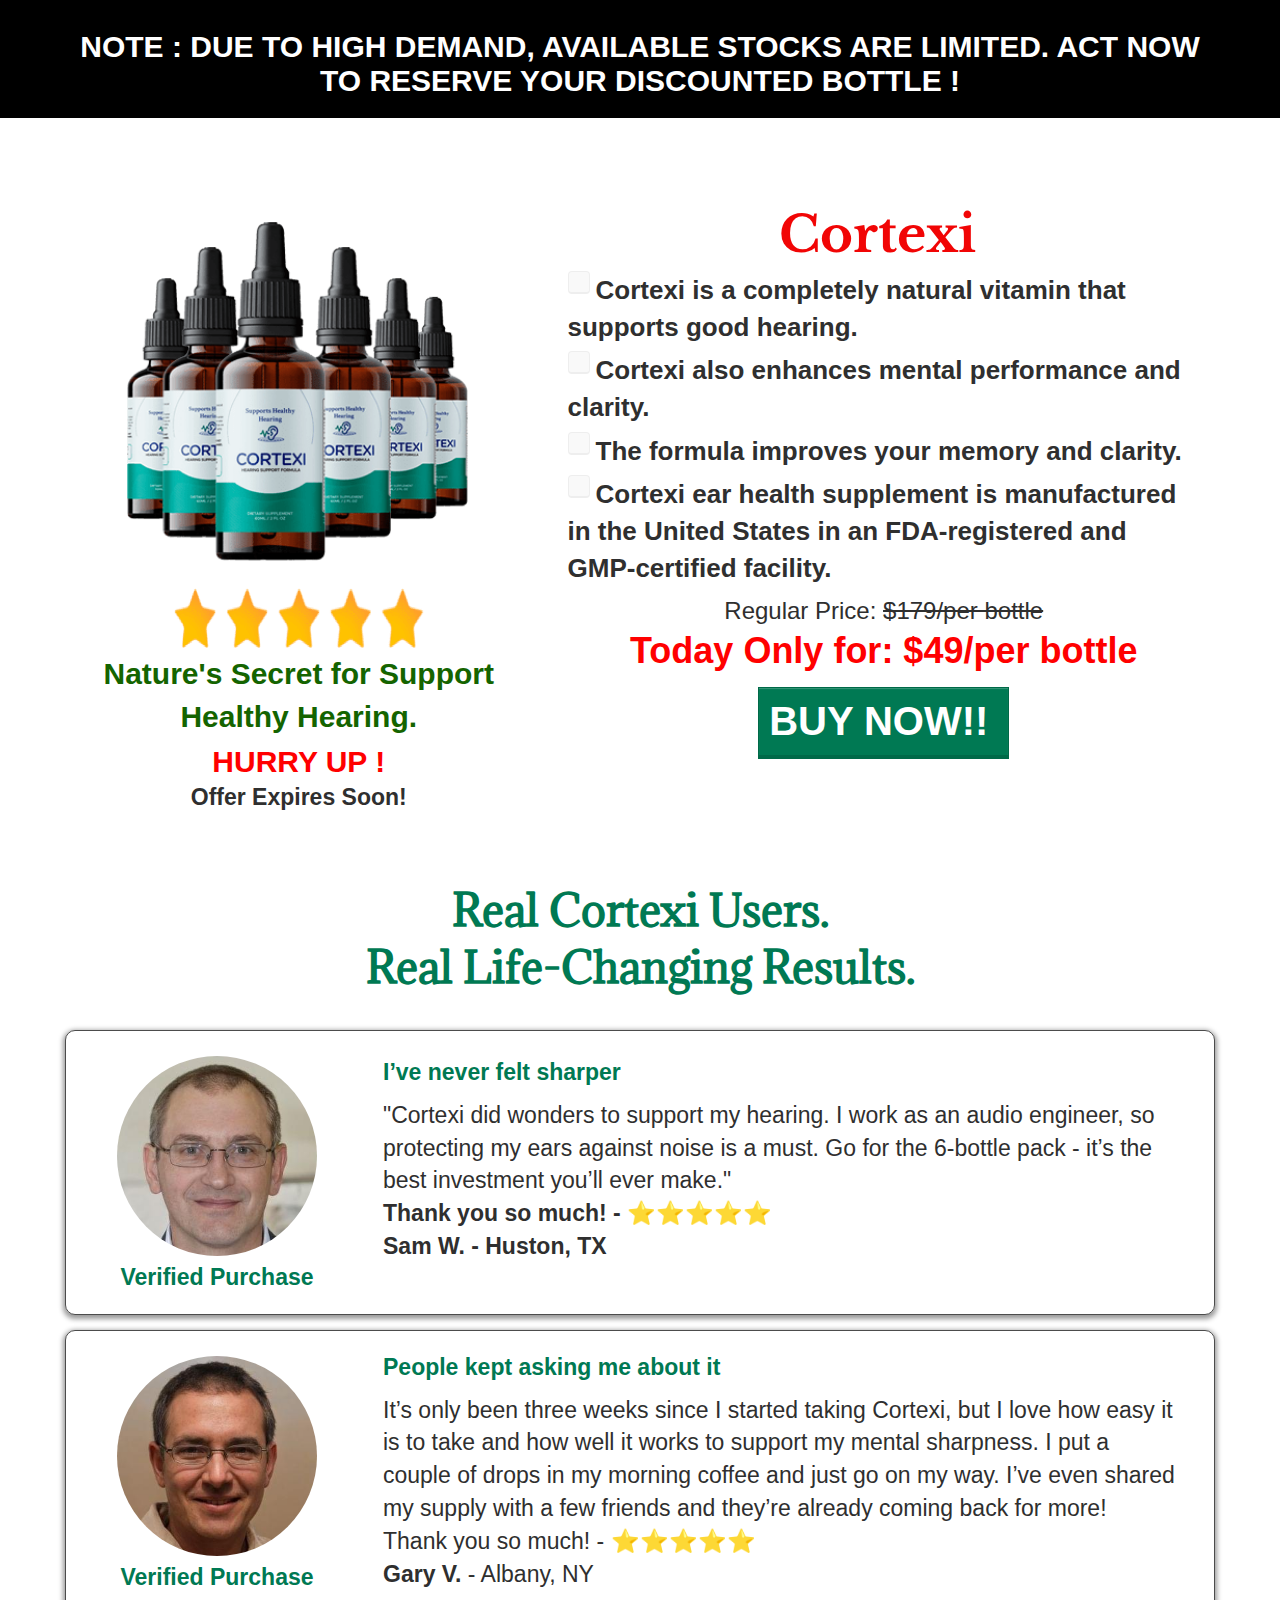
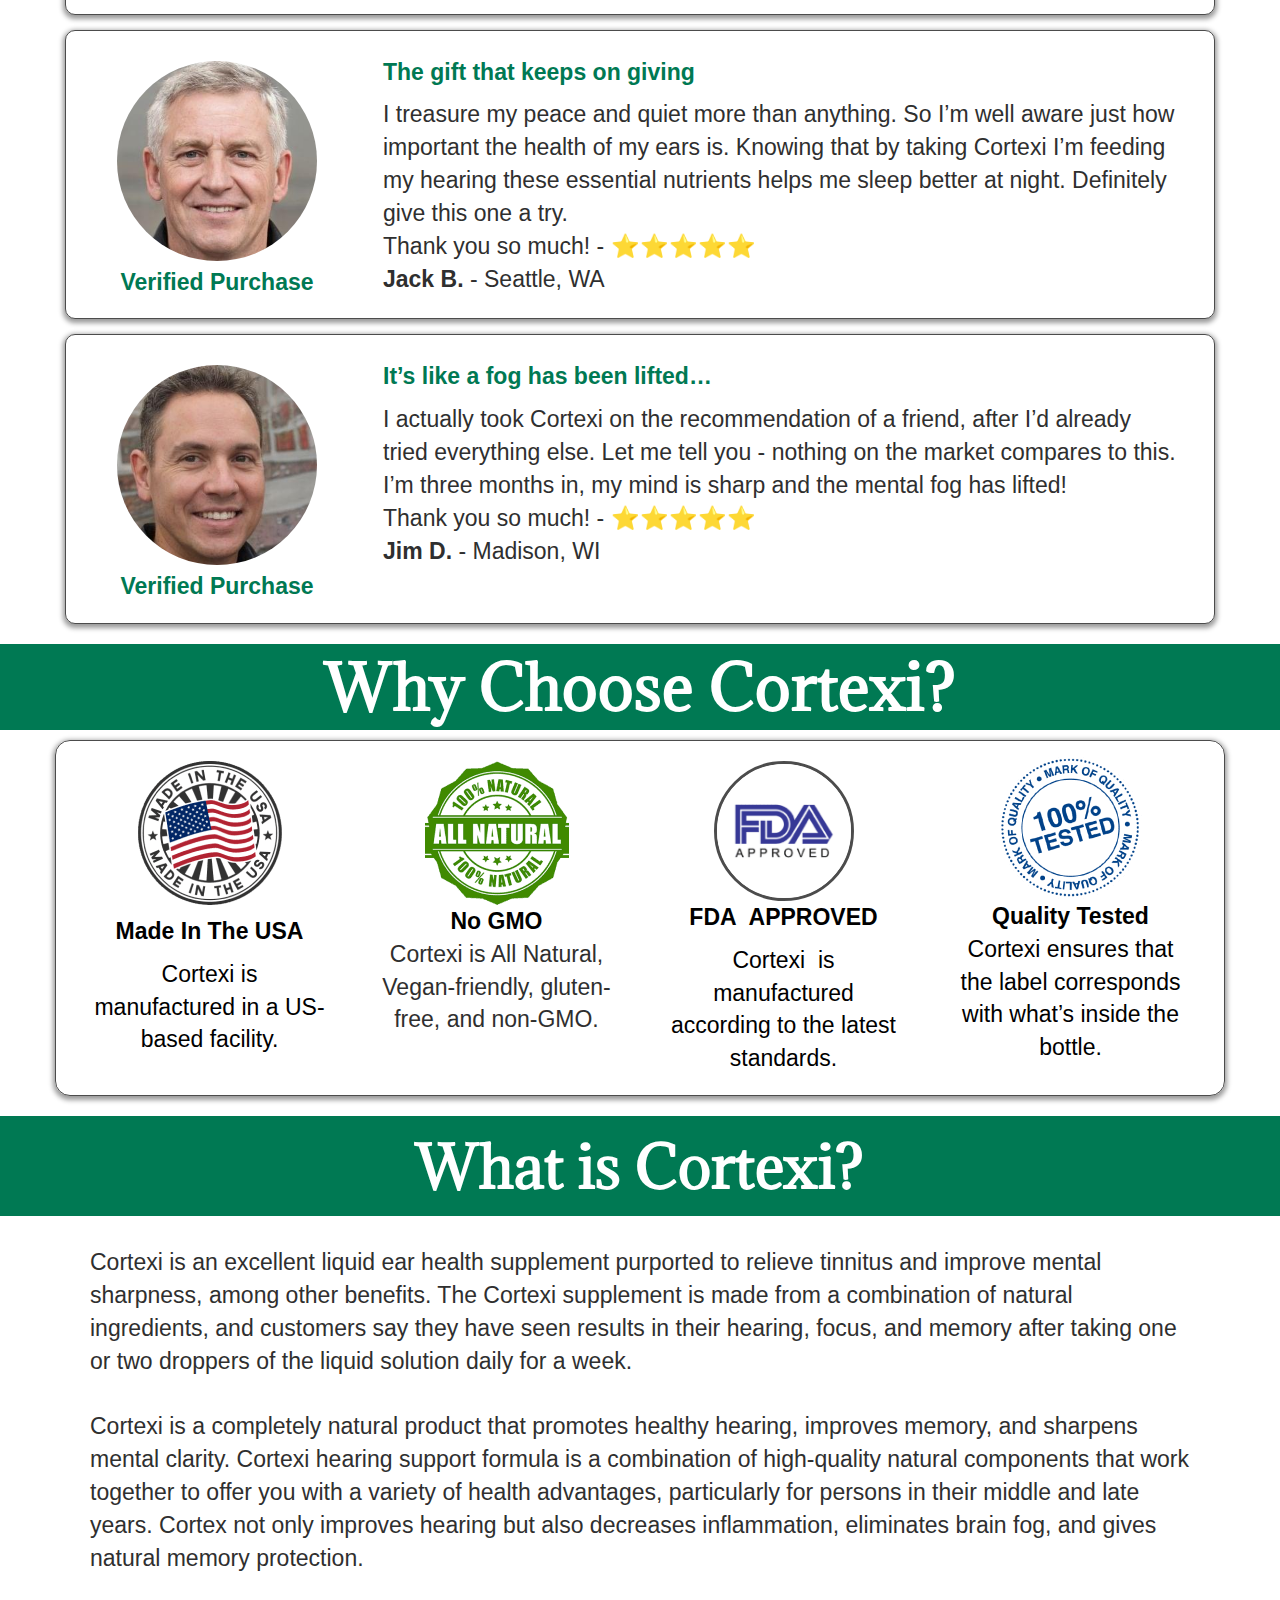
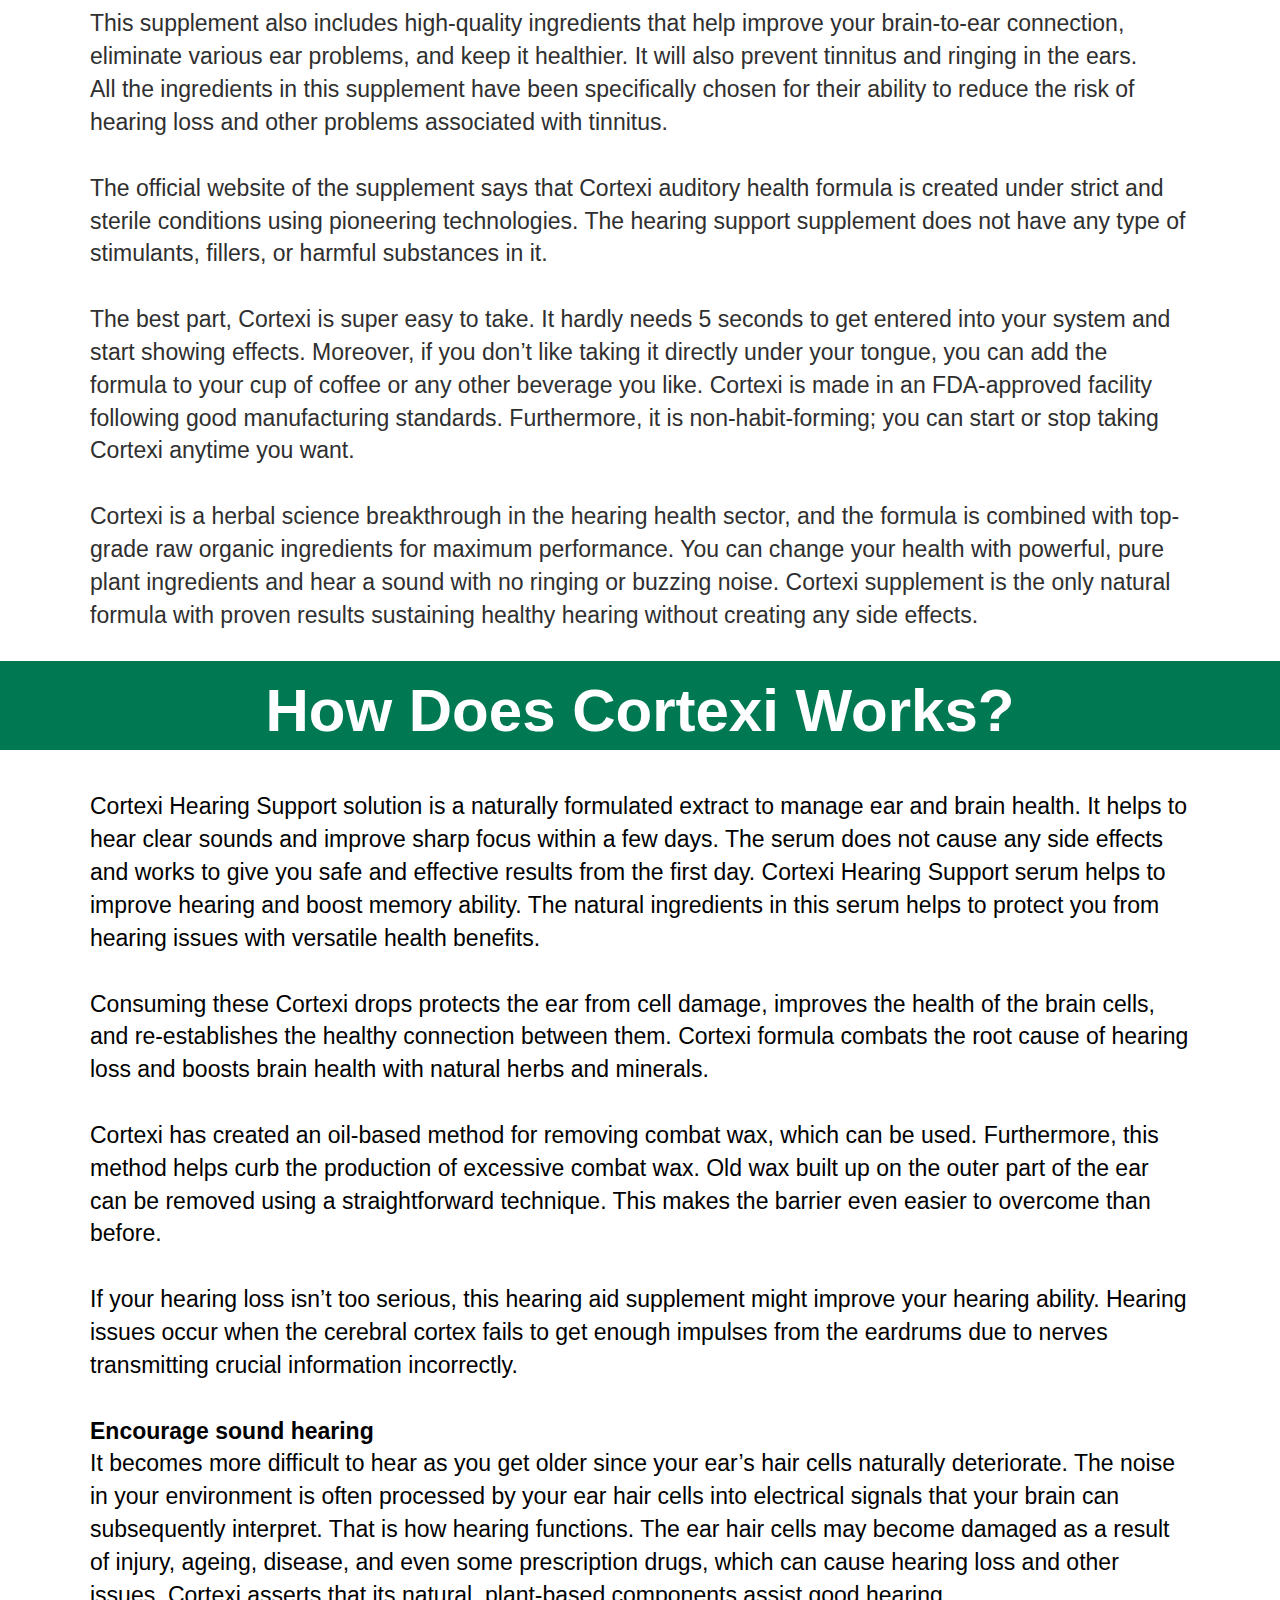
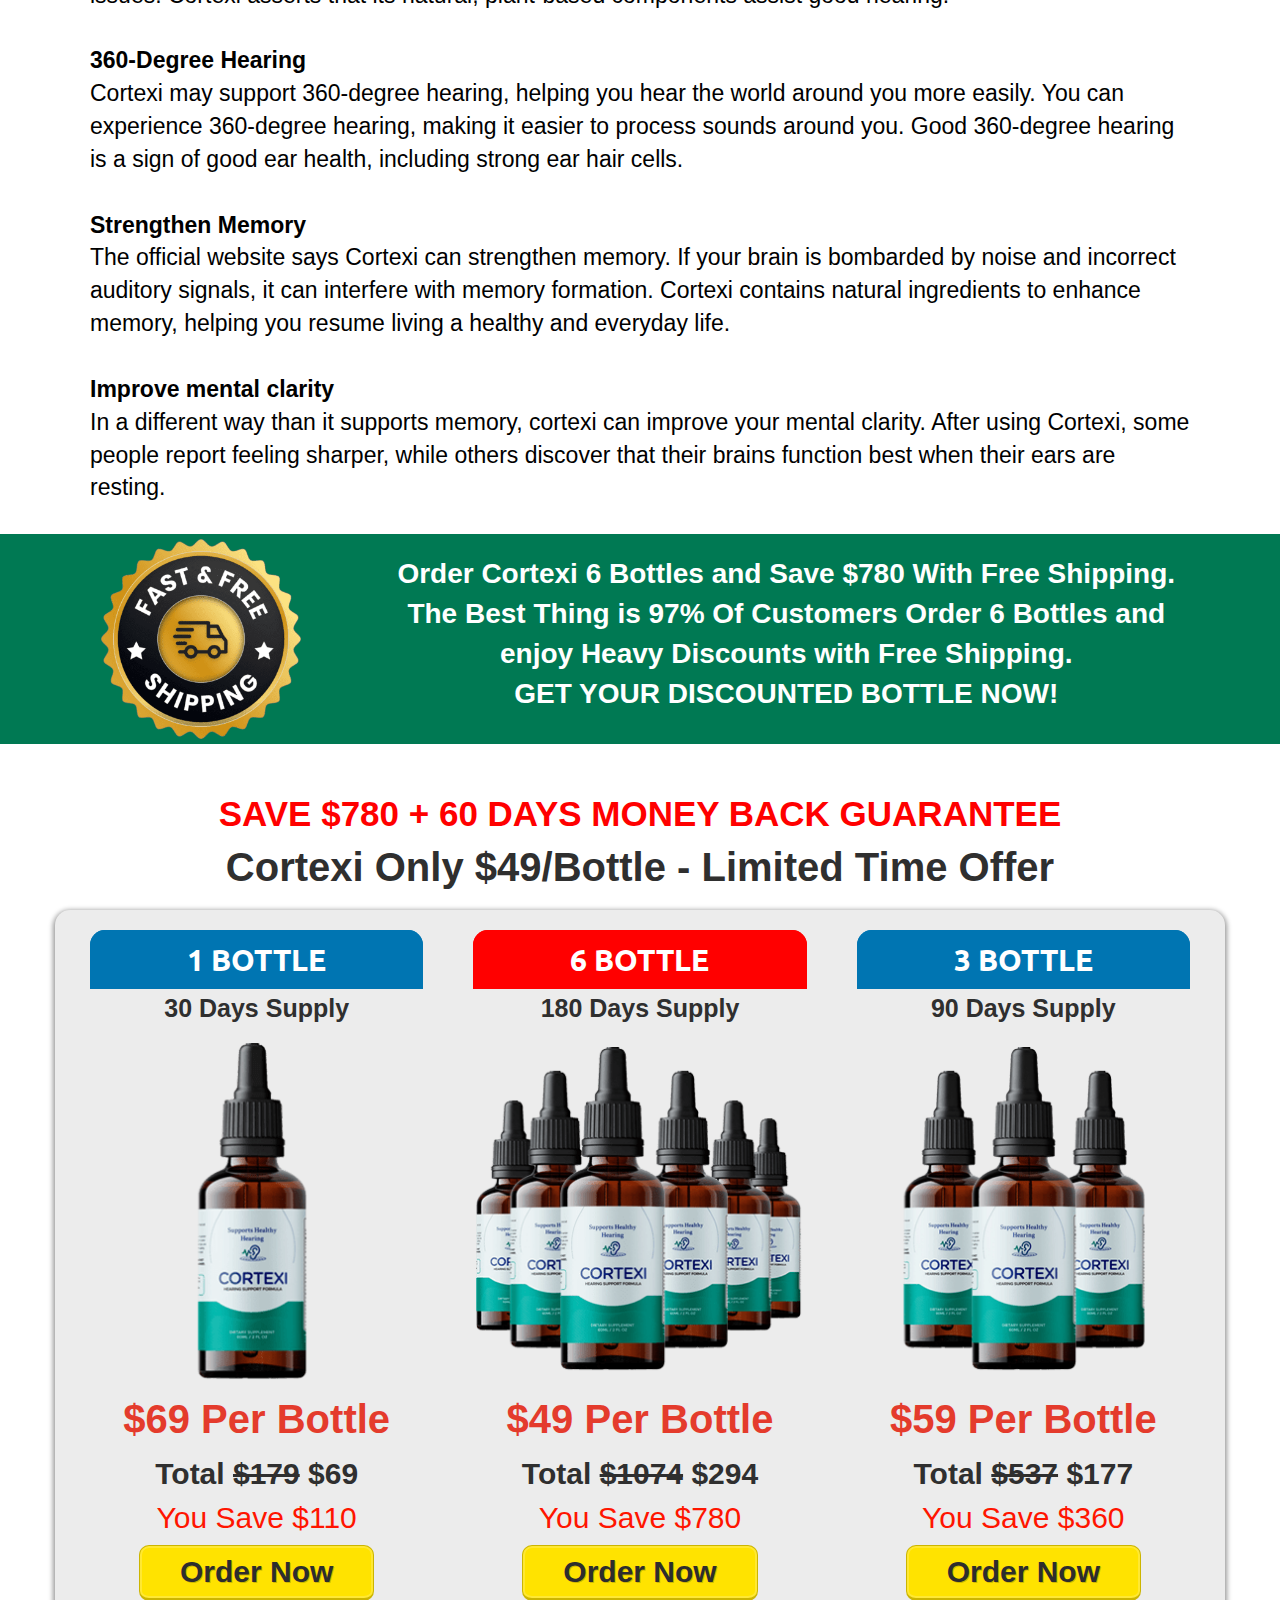
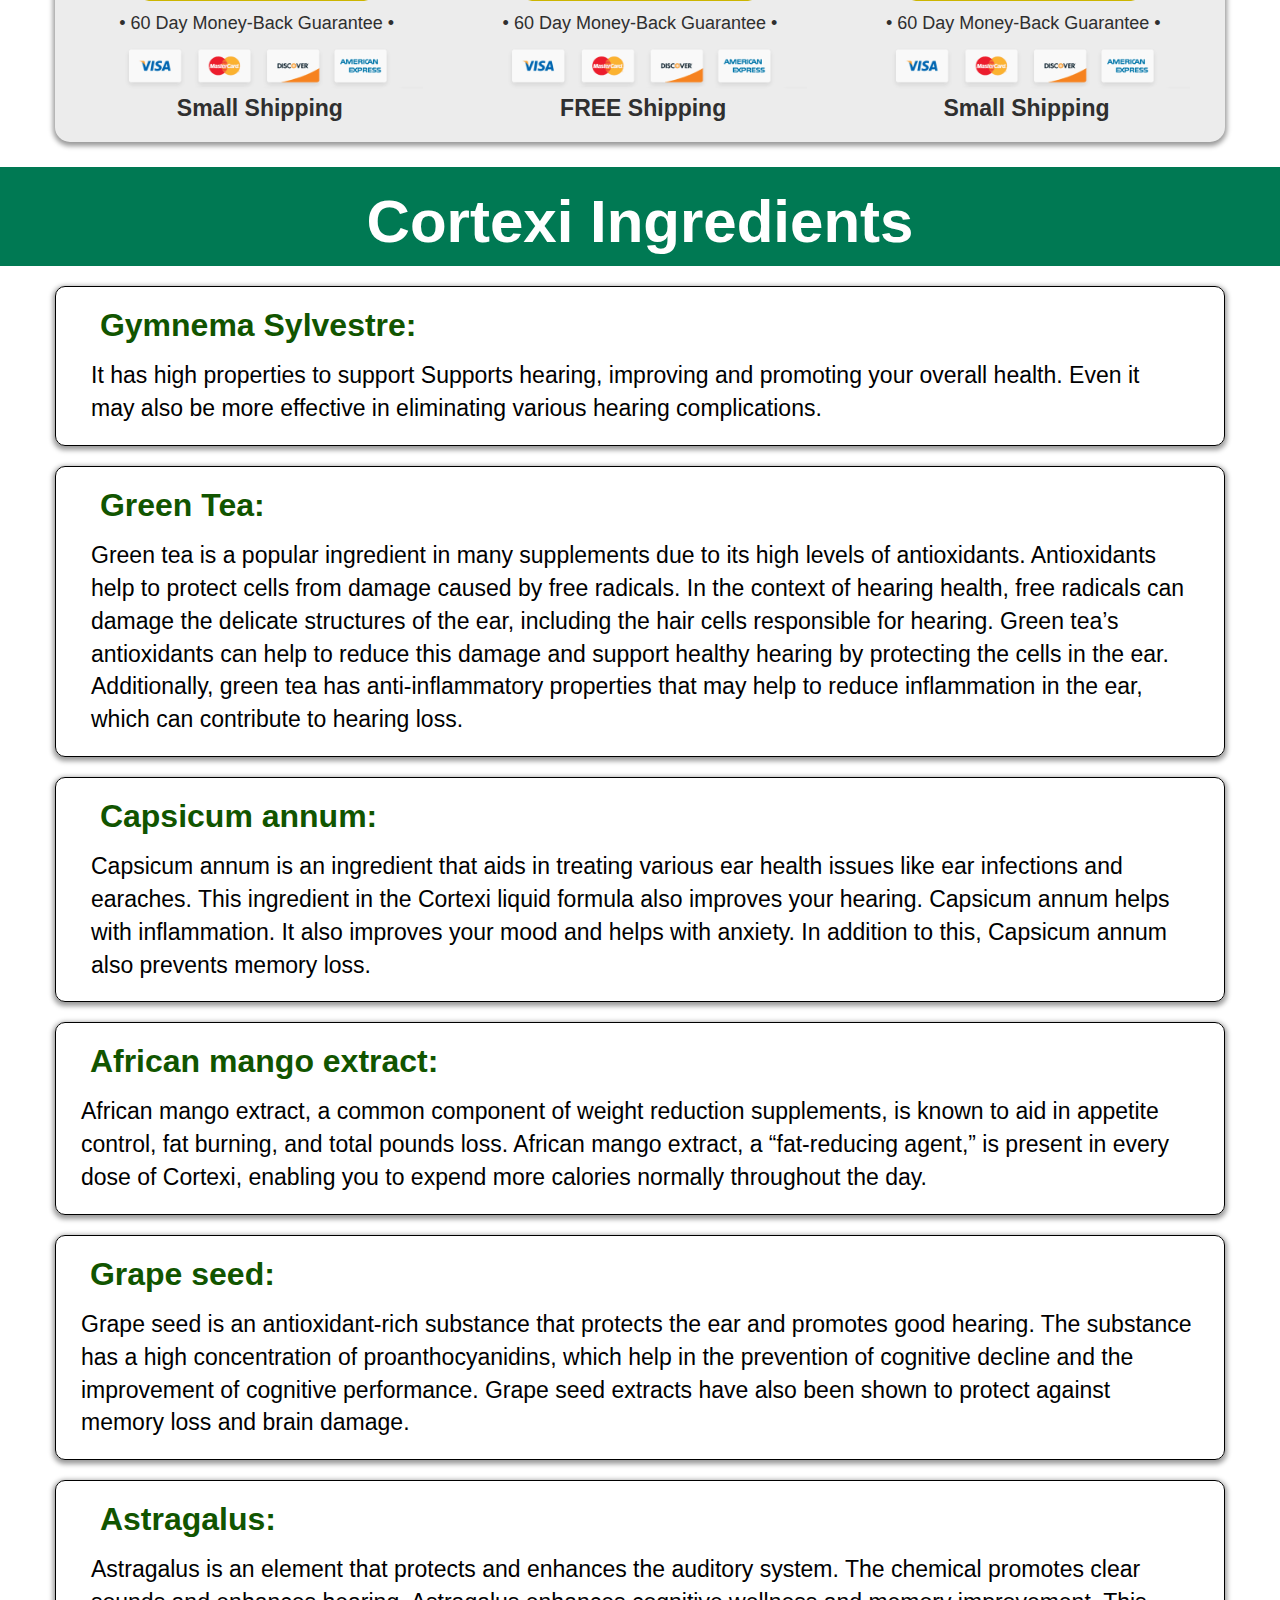
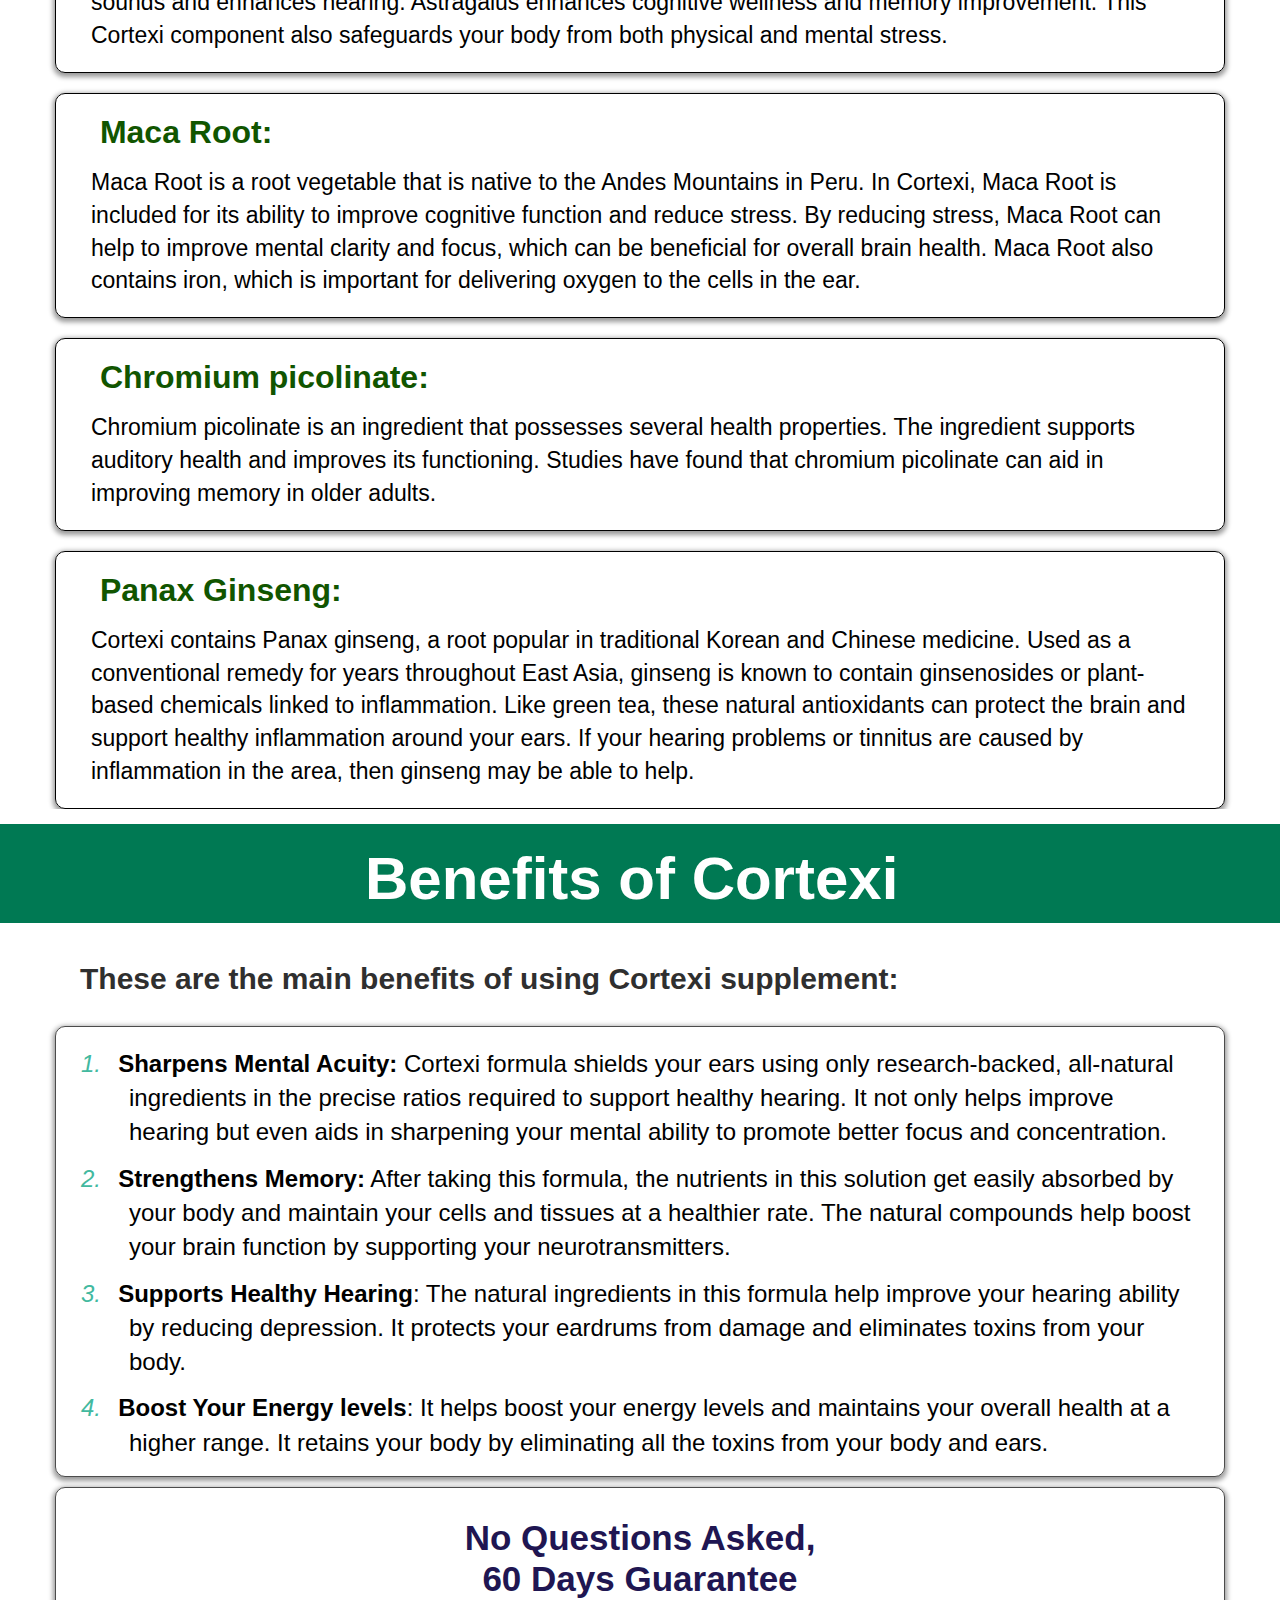
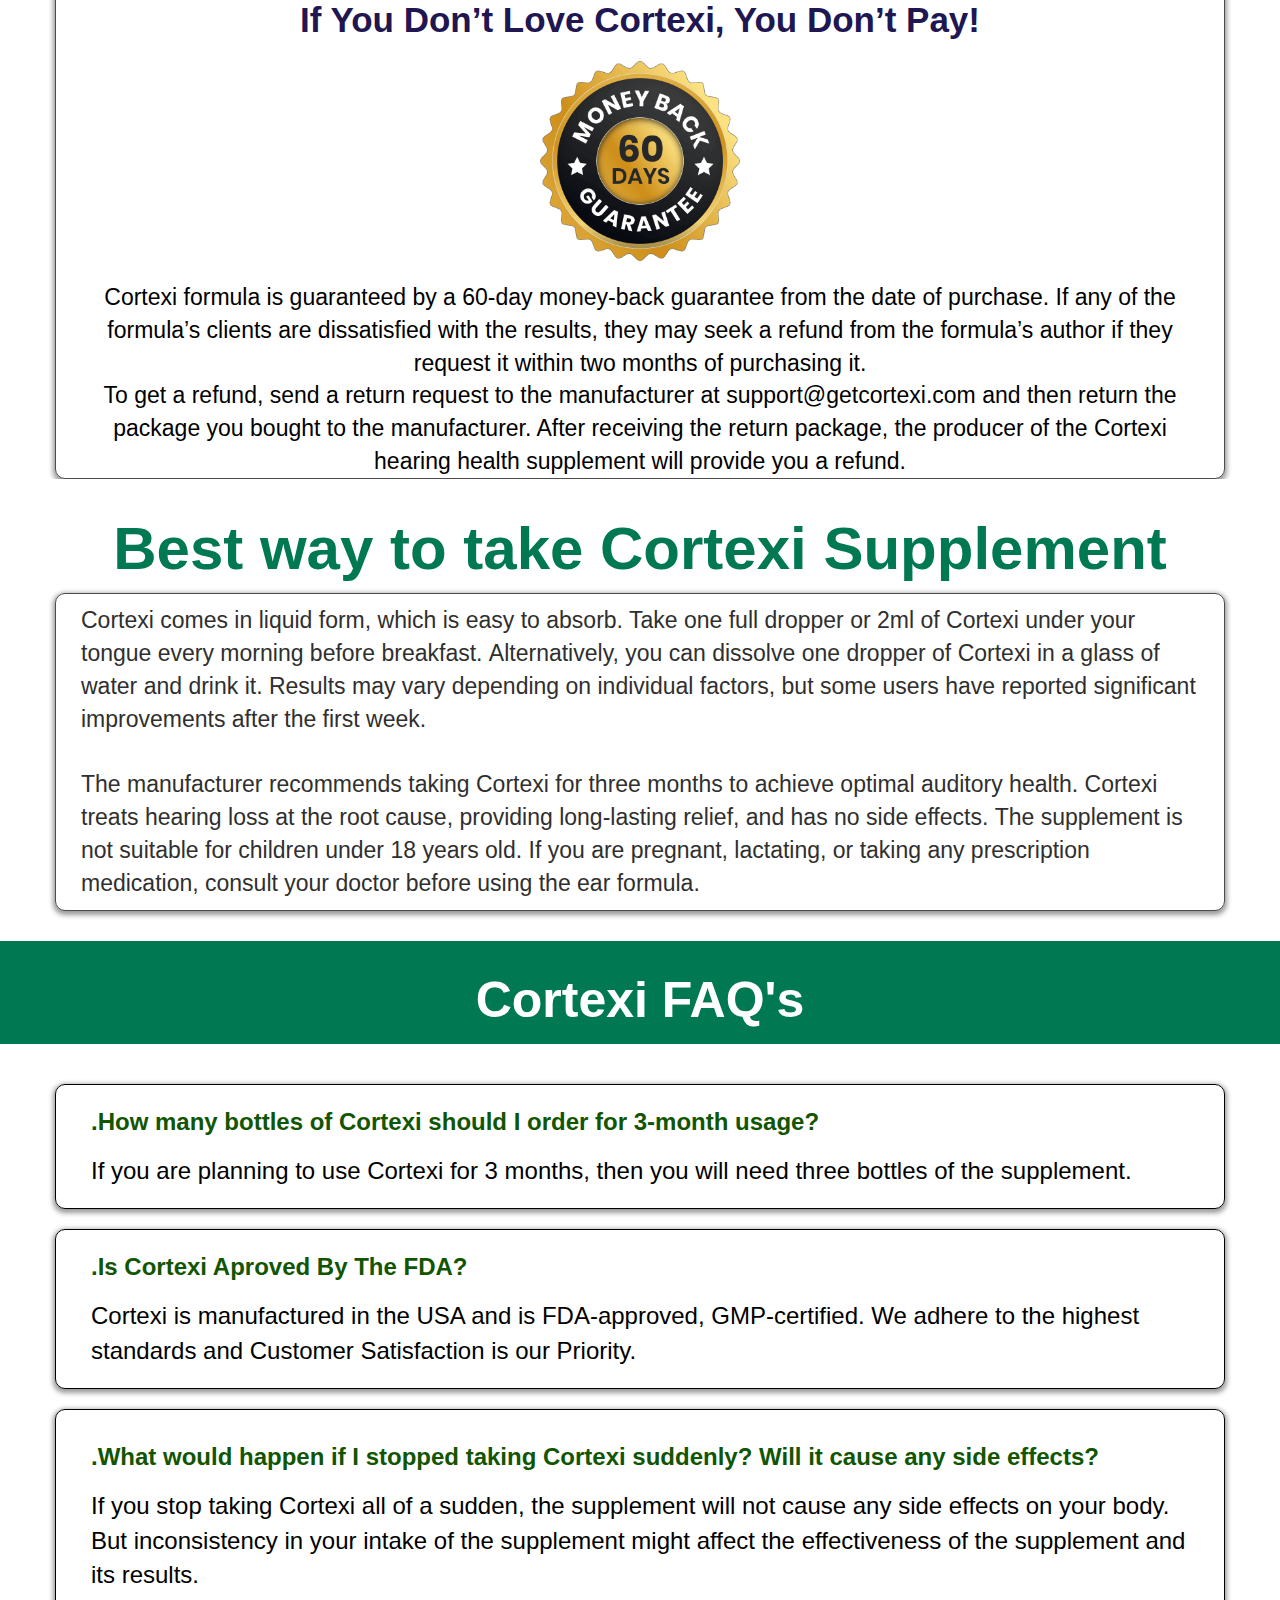
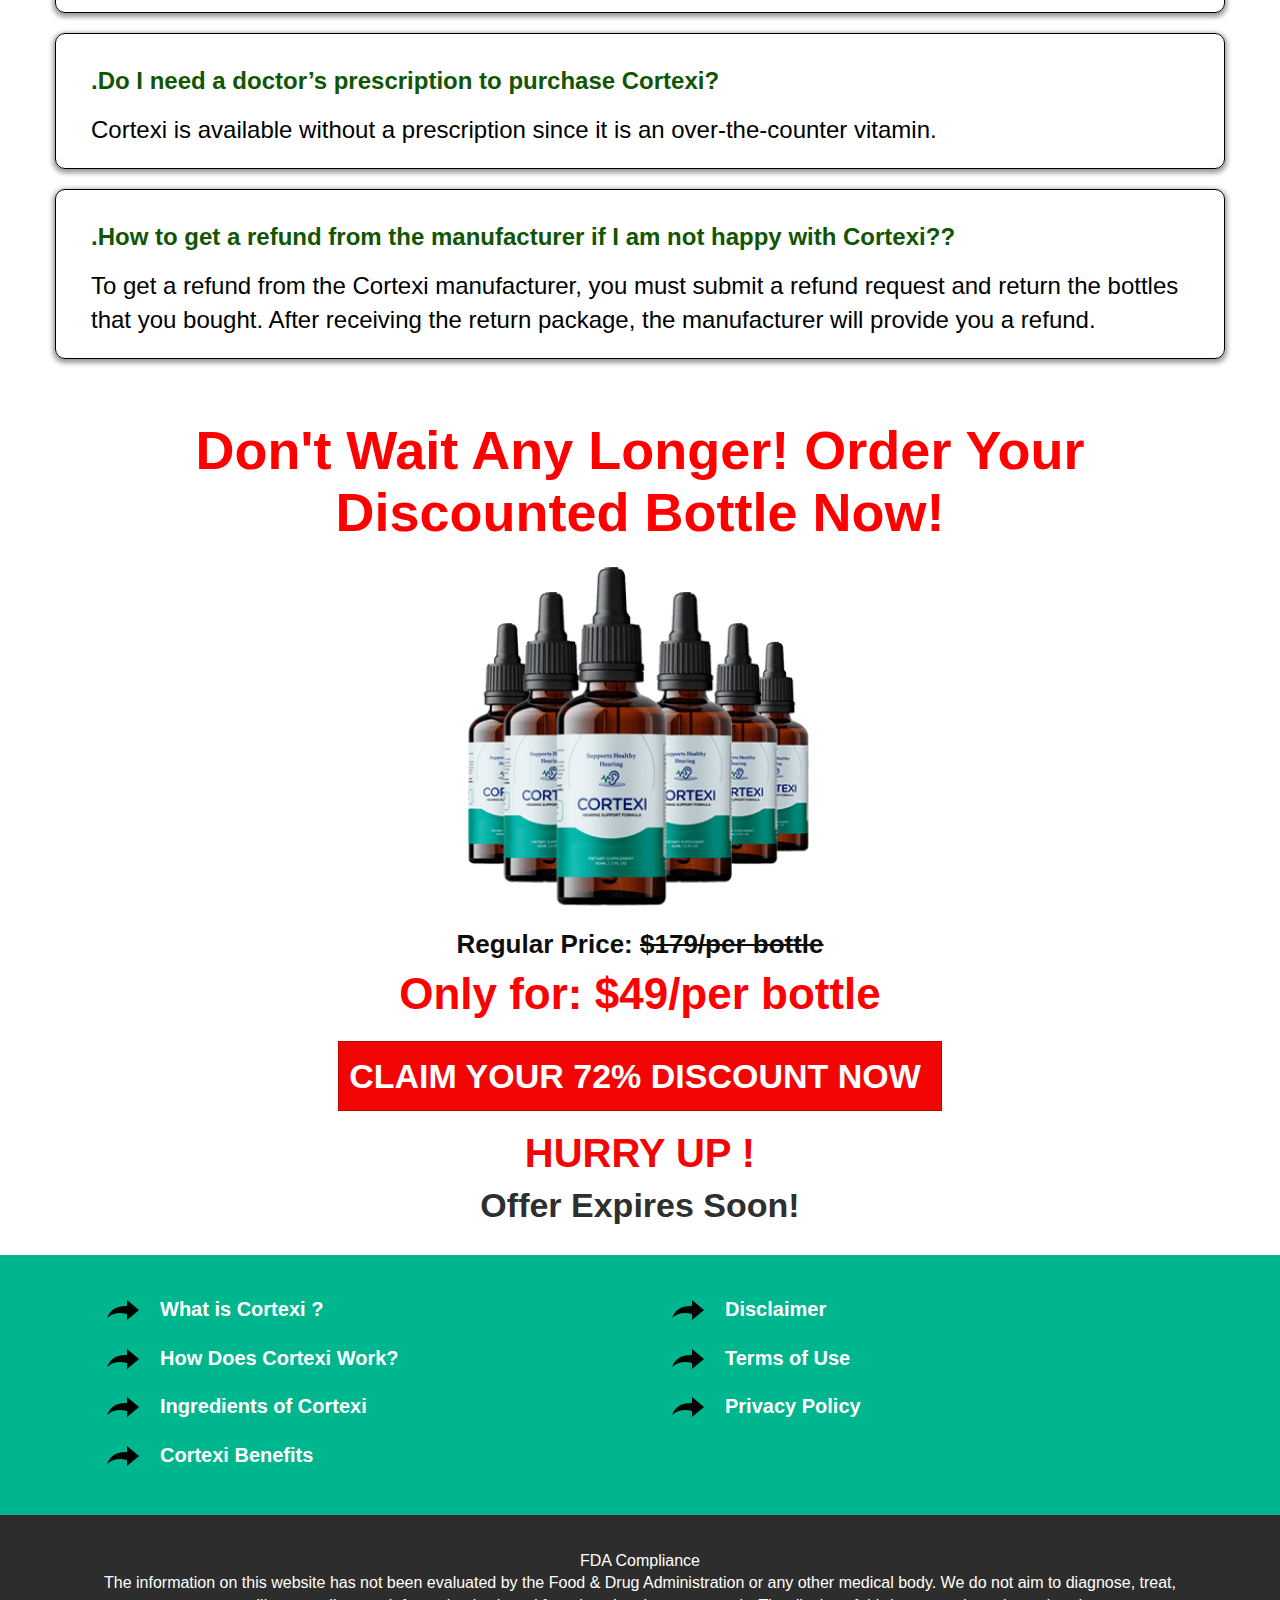
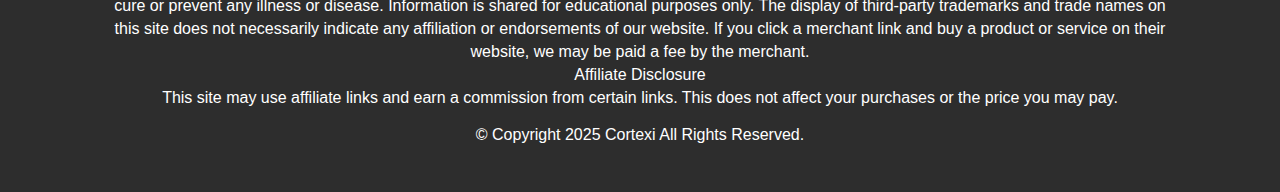
==== commit b45230ba: "year" ====
--- a/index.html
+++ b/index.html
@@ -5,7 +5,7 @@
 
 <meta http-equiv="content-type" content="text/html;charset=utf-8" /><!-- /Added by M. ke100 -->
 
-<head data-next-url data-this-url="index.html">
+<head>
   <meta charset="UTF-8">
   <script
     type="text/javascript">window.NREUM || (NREUM = {}); NREUM.info = { "beacon": "bam.nr-data.net", "errorBeacon": "bam.nr-data.net", "licenseKey": "NRJS-14b9fc0143e6570151a", "applicationID": "545462463", "transactionName": "IgpZQUBdWF8DFEsXEQQXR1RVV0ccFgcDBxFOFUJXXltHWwMC", "queueTime": 0, "applicationTime": 480, "agent": "" }</script>
@@ -30,7 +30,6 @@
   <meta property="og:url" content="https://www-cortexi.org/buy-cortexi">
   <meta property="og:type" content="website">
   <link rel="stylesheet" media="screen" href="assets/lander.css">
-
   <link rel="stylesheet" href="../use.fontawesome.com/releases/v5.9.0/css/all.css">
   <link rel="stylesheet" href="../use.fontawesome.com/releases/v5.9.0/css/v4-shims.css">
   <link
@@ -2566,7 +2565,7 @@
                 style="margin-top: 15px; outline: none; cursor: pointer;" aria-disabled="false">
                 <div class="ne elHeadline hsSize1 lh5 elMargin0 elBGStyle0 hsTextShadow0" data-bold="inherit"
                   style="text-align: center; color: rgb(255, 255, 255);" data-gramm="false" contenteditable="false">©
-                  Copyright 2023 Cortexi All Rights Reserved.</div>
+                  Copyright 2025 Cortexi All Rights Reserved.</div>
               </div>
               <div class="de elHeadlineWrapper ui-droppable de-editable" id="headline-73753" data-de-type="headline"
                 data-de-editing="false" data-title="Paragraph" data-ce="true" data-trigger="none" data-animate="fade"
@@ -3988,4 +3987,5 @@
     data-cf-beacon='{"rayId":"7fe33d4f6d9947f1","version":"2023.8.0","b":1,"token":"405b708a9b0242e88fda34dc27903686","si":100}'
     crossorigin="anonymous"></script>
 </body>
+
 </html>